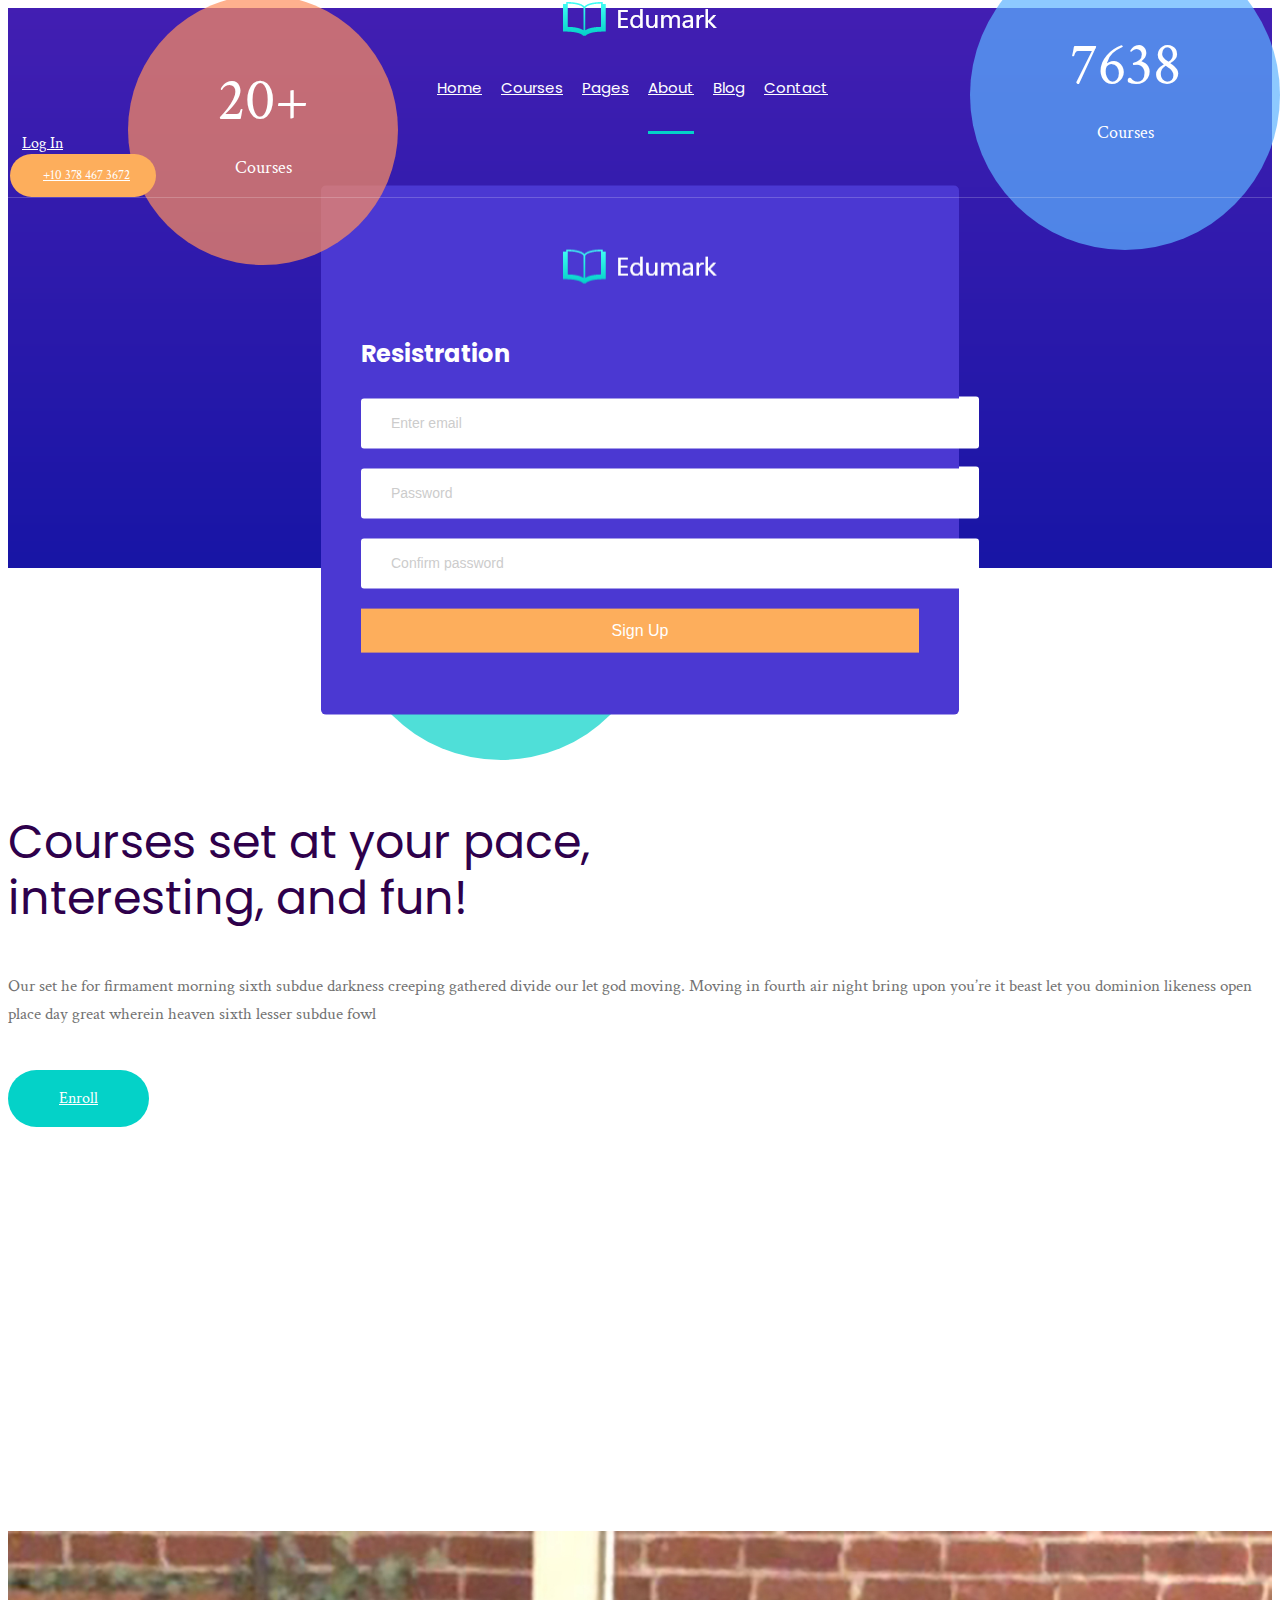
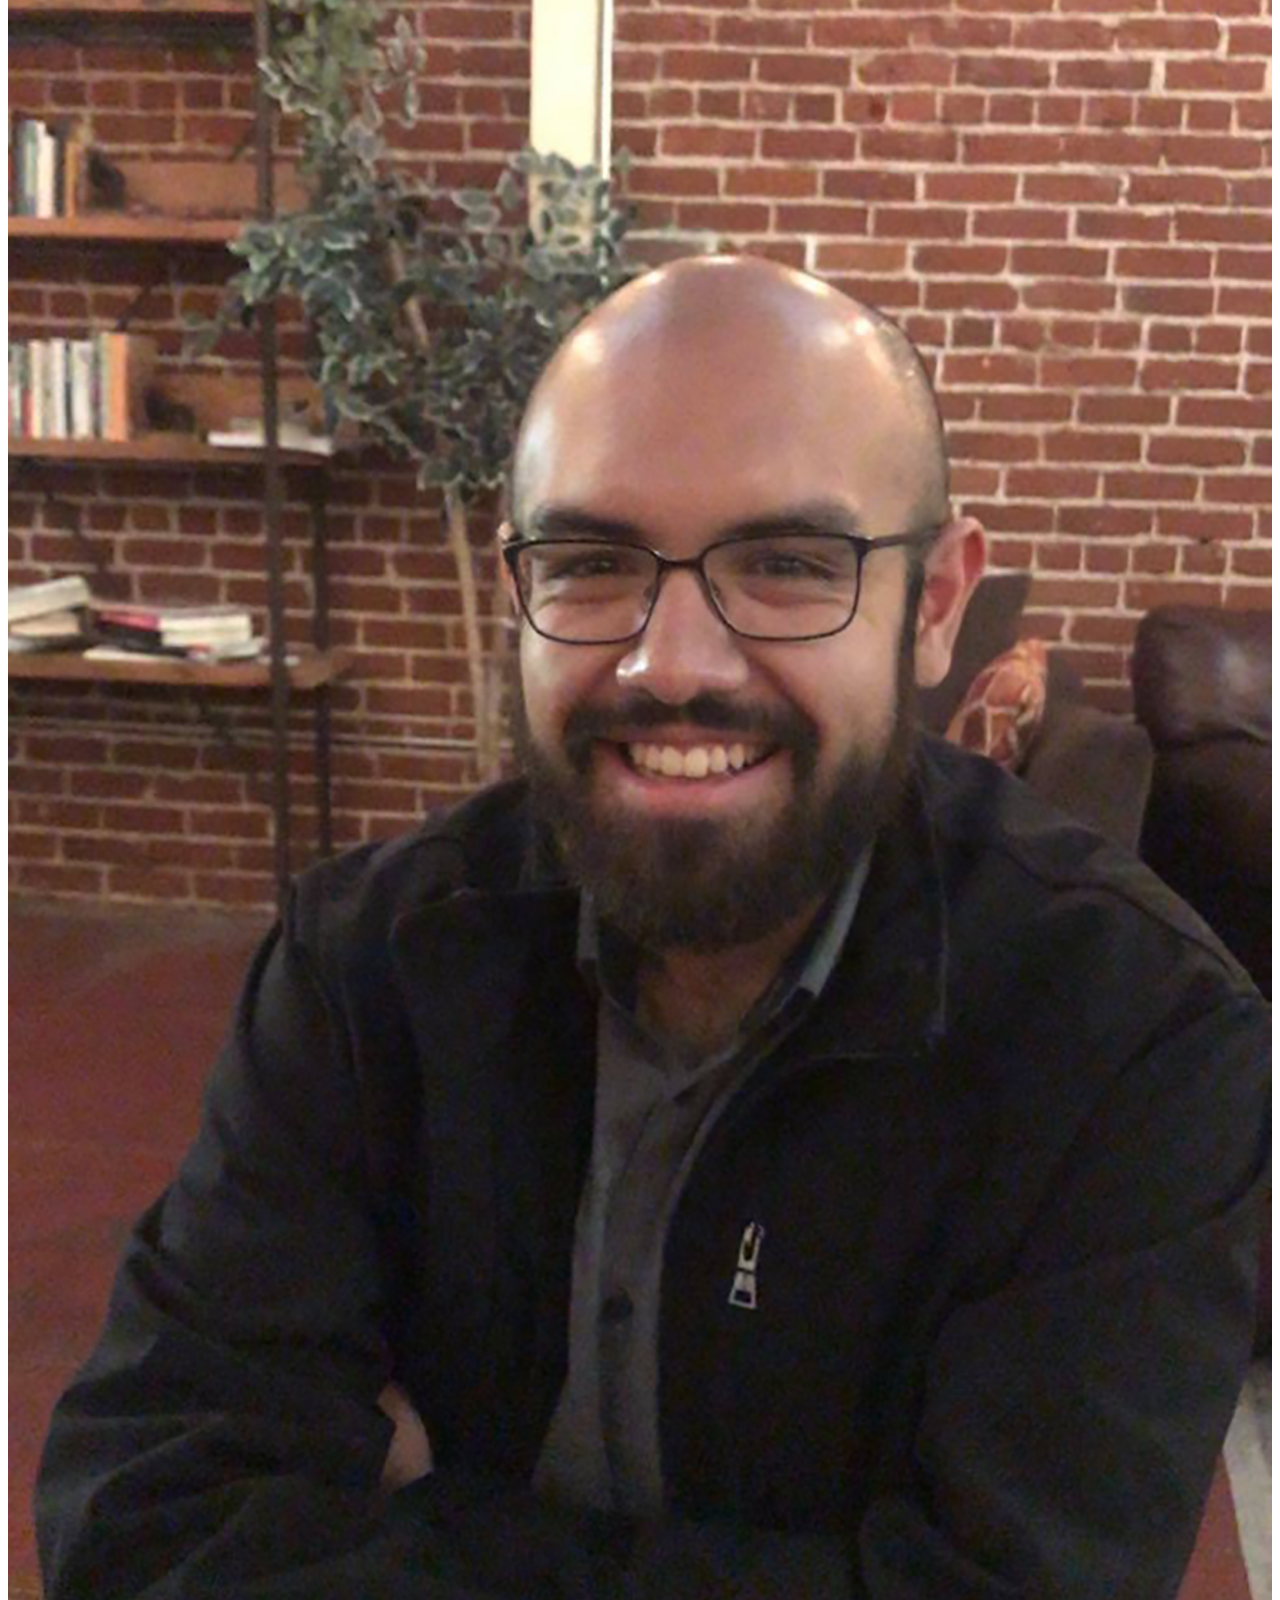
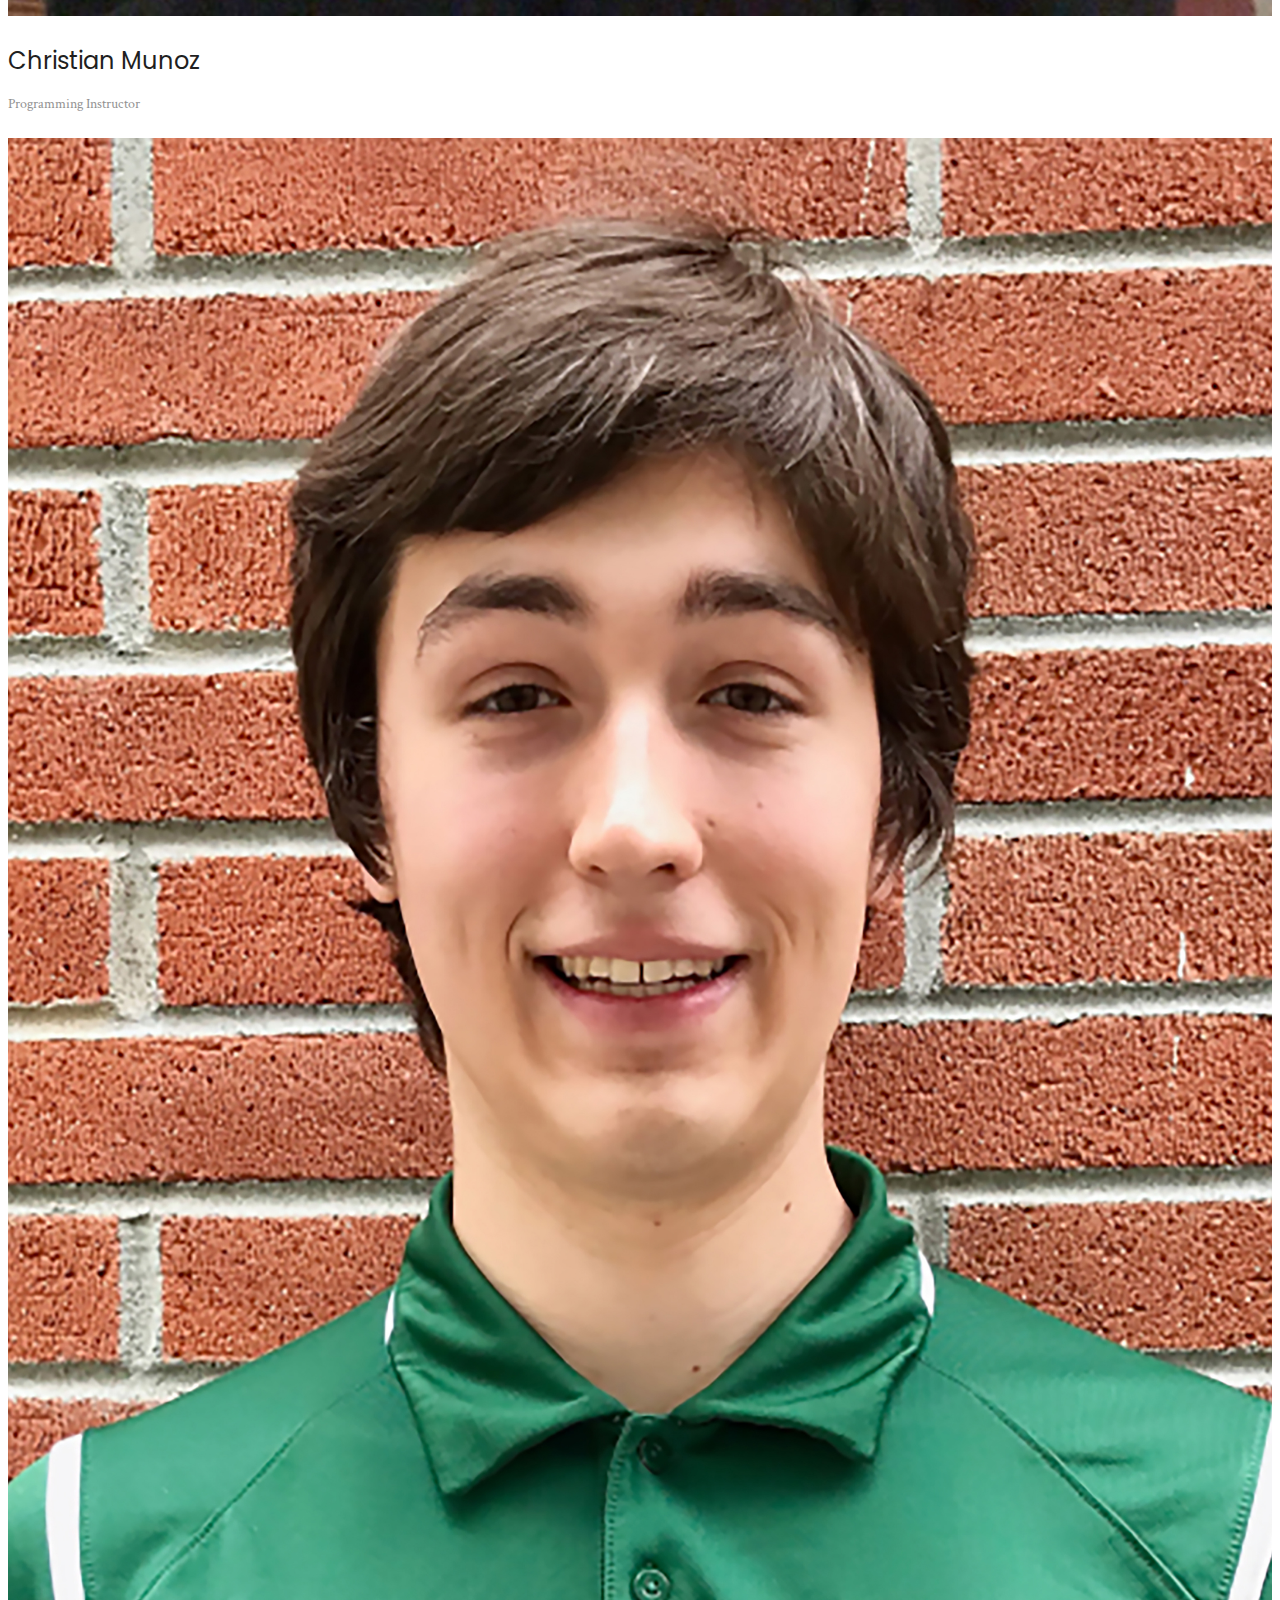
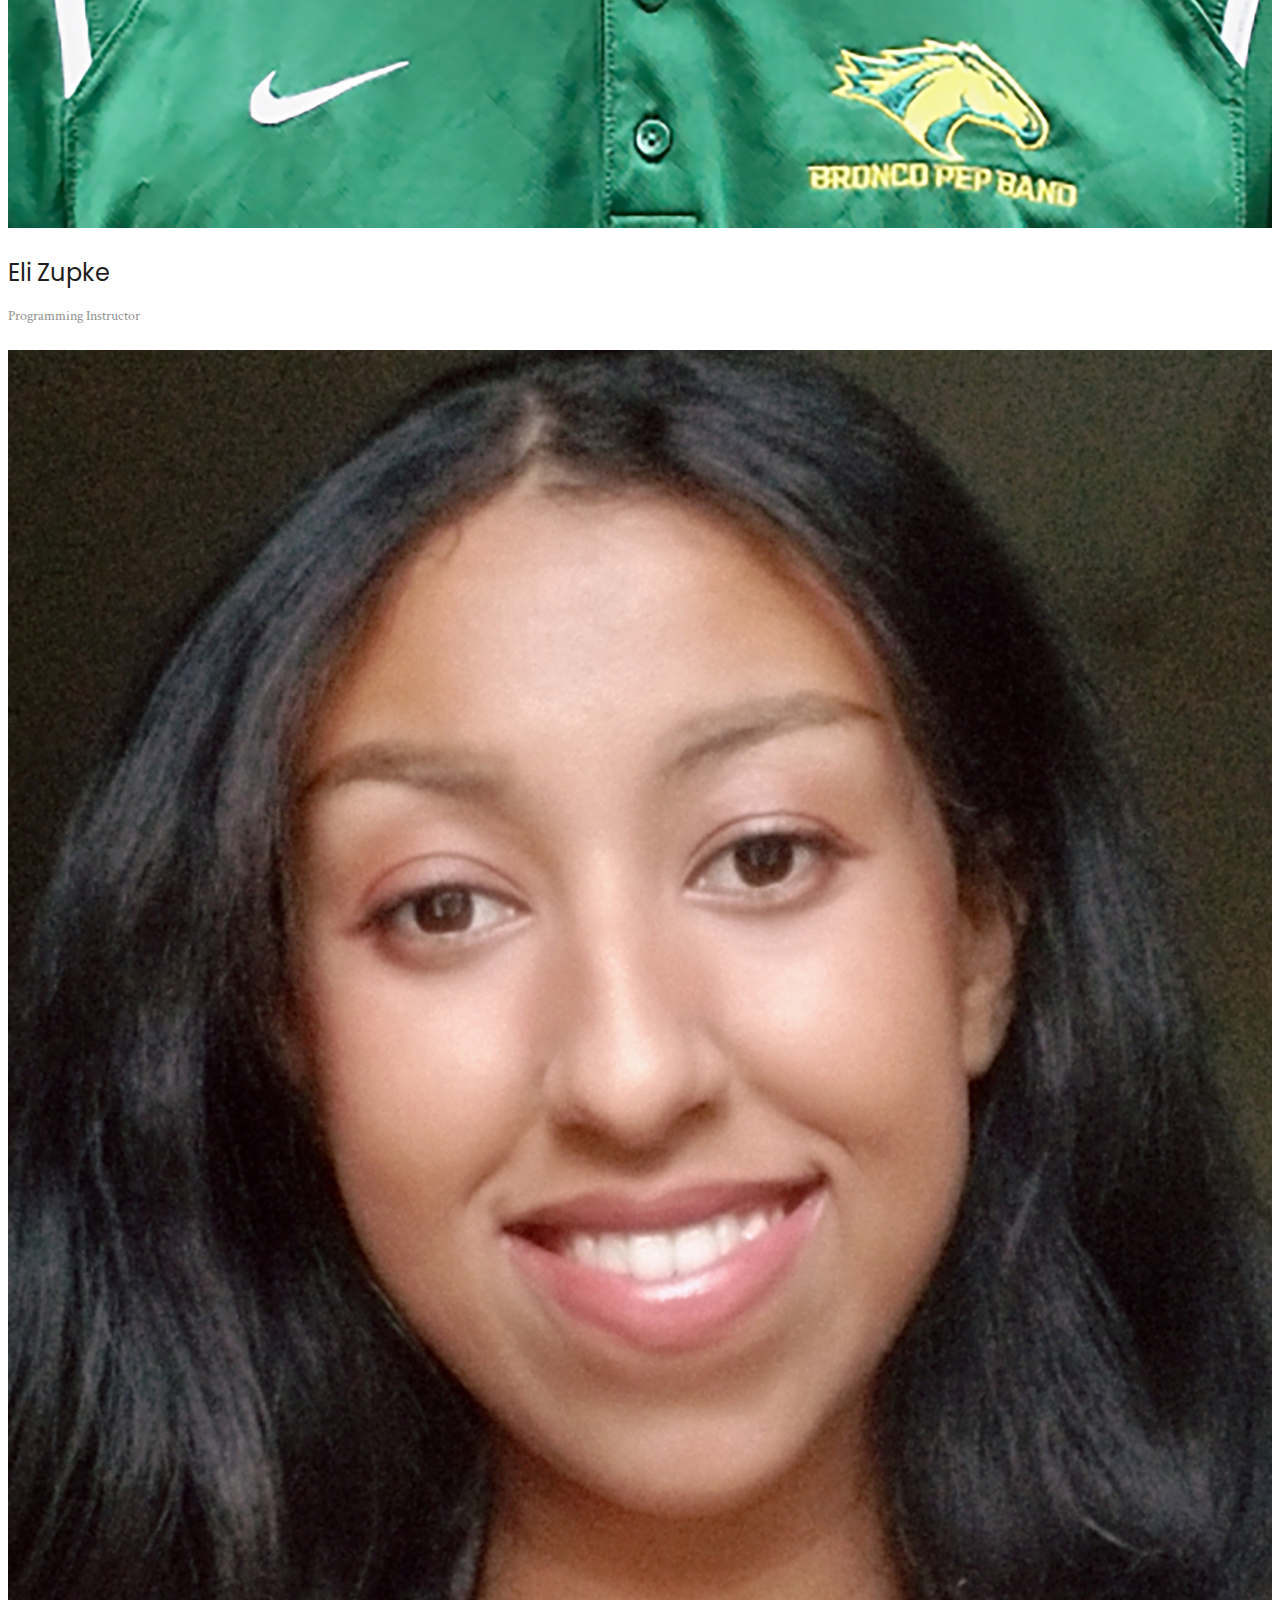
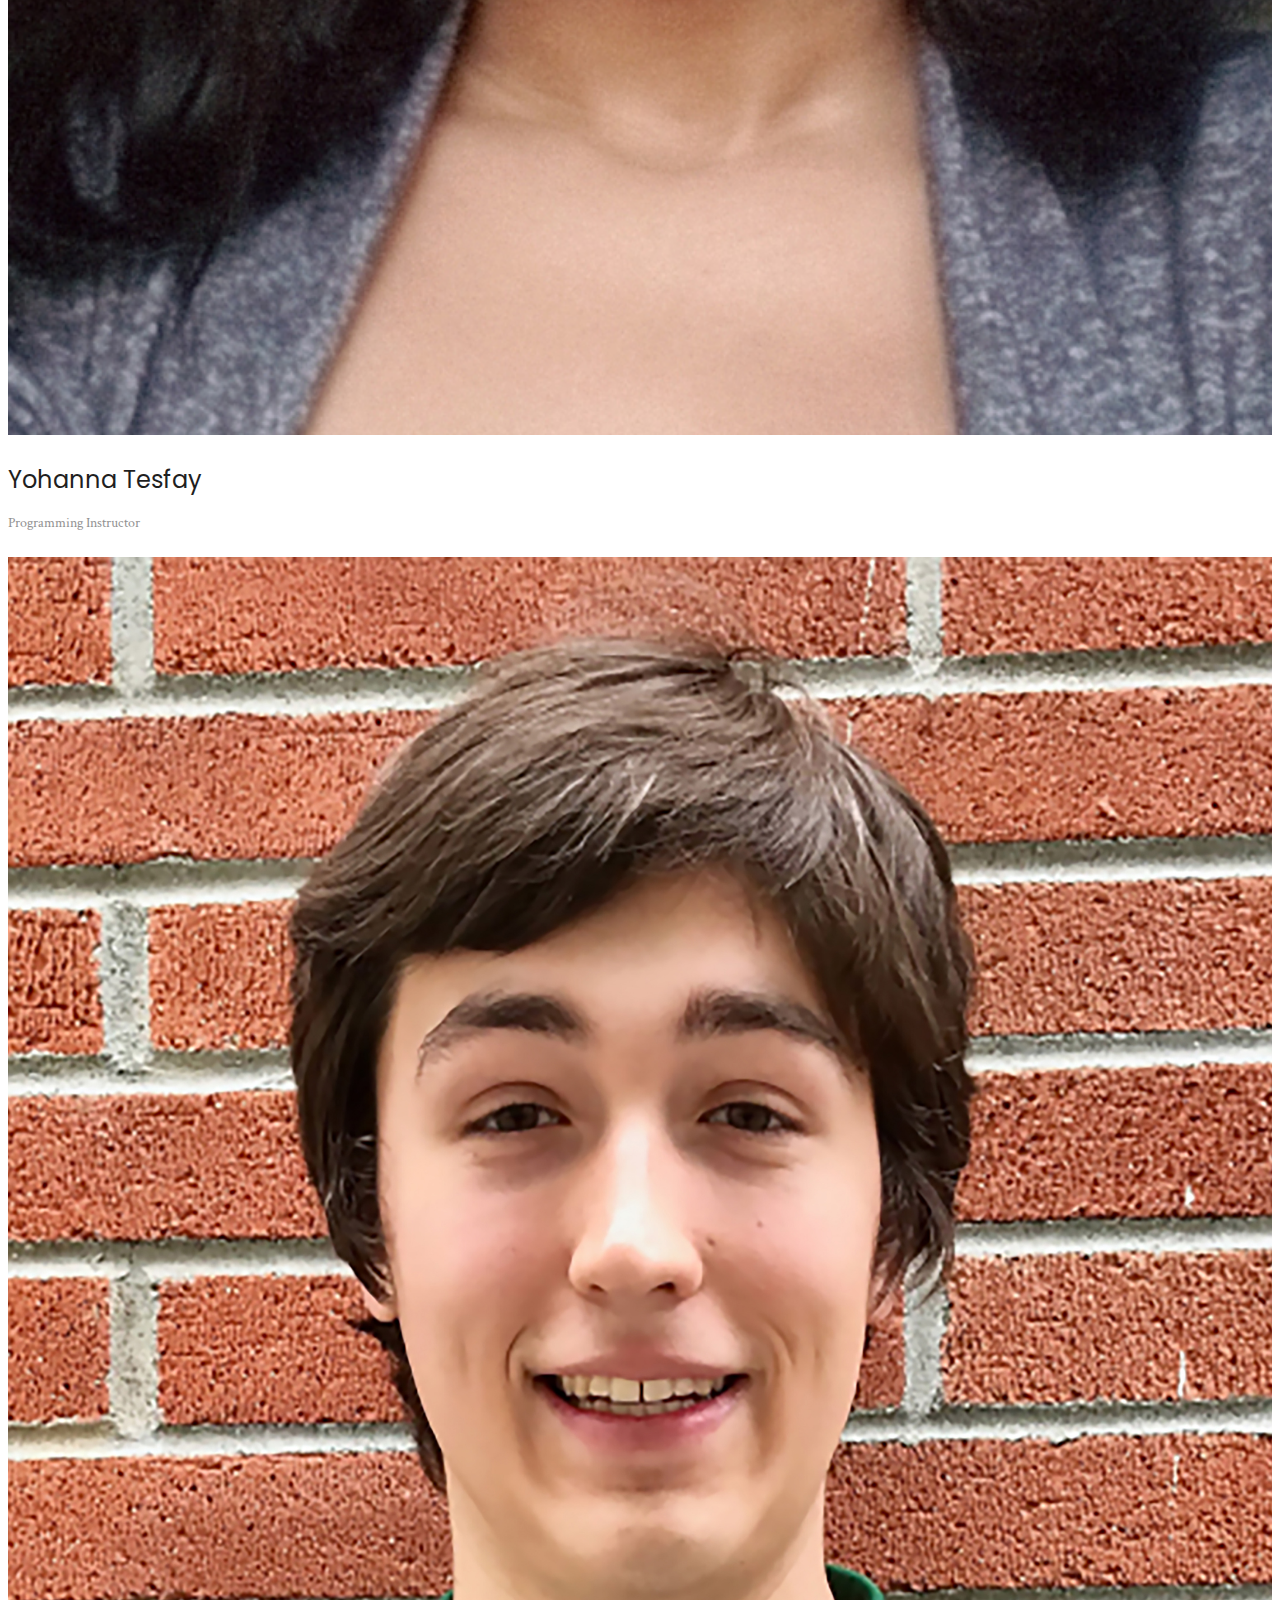
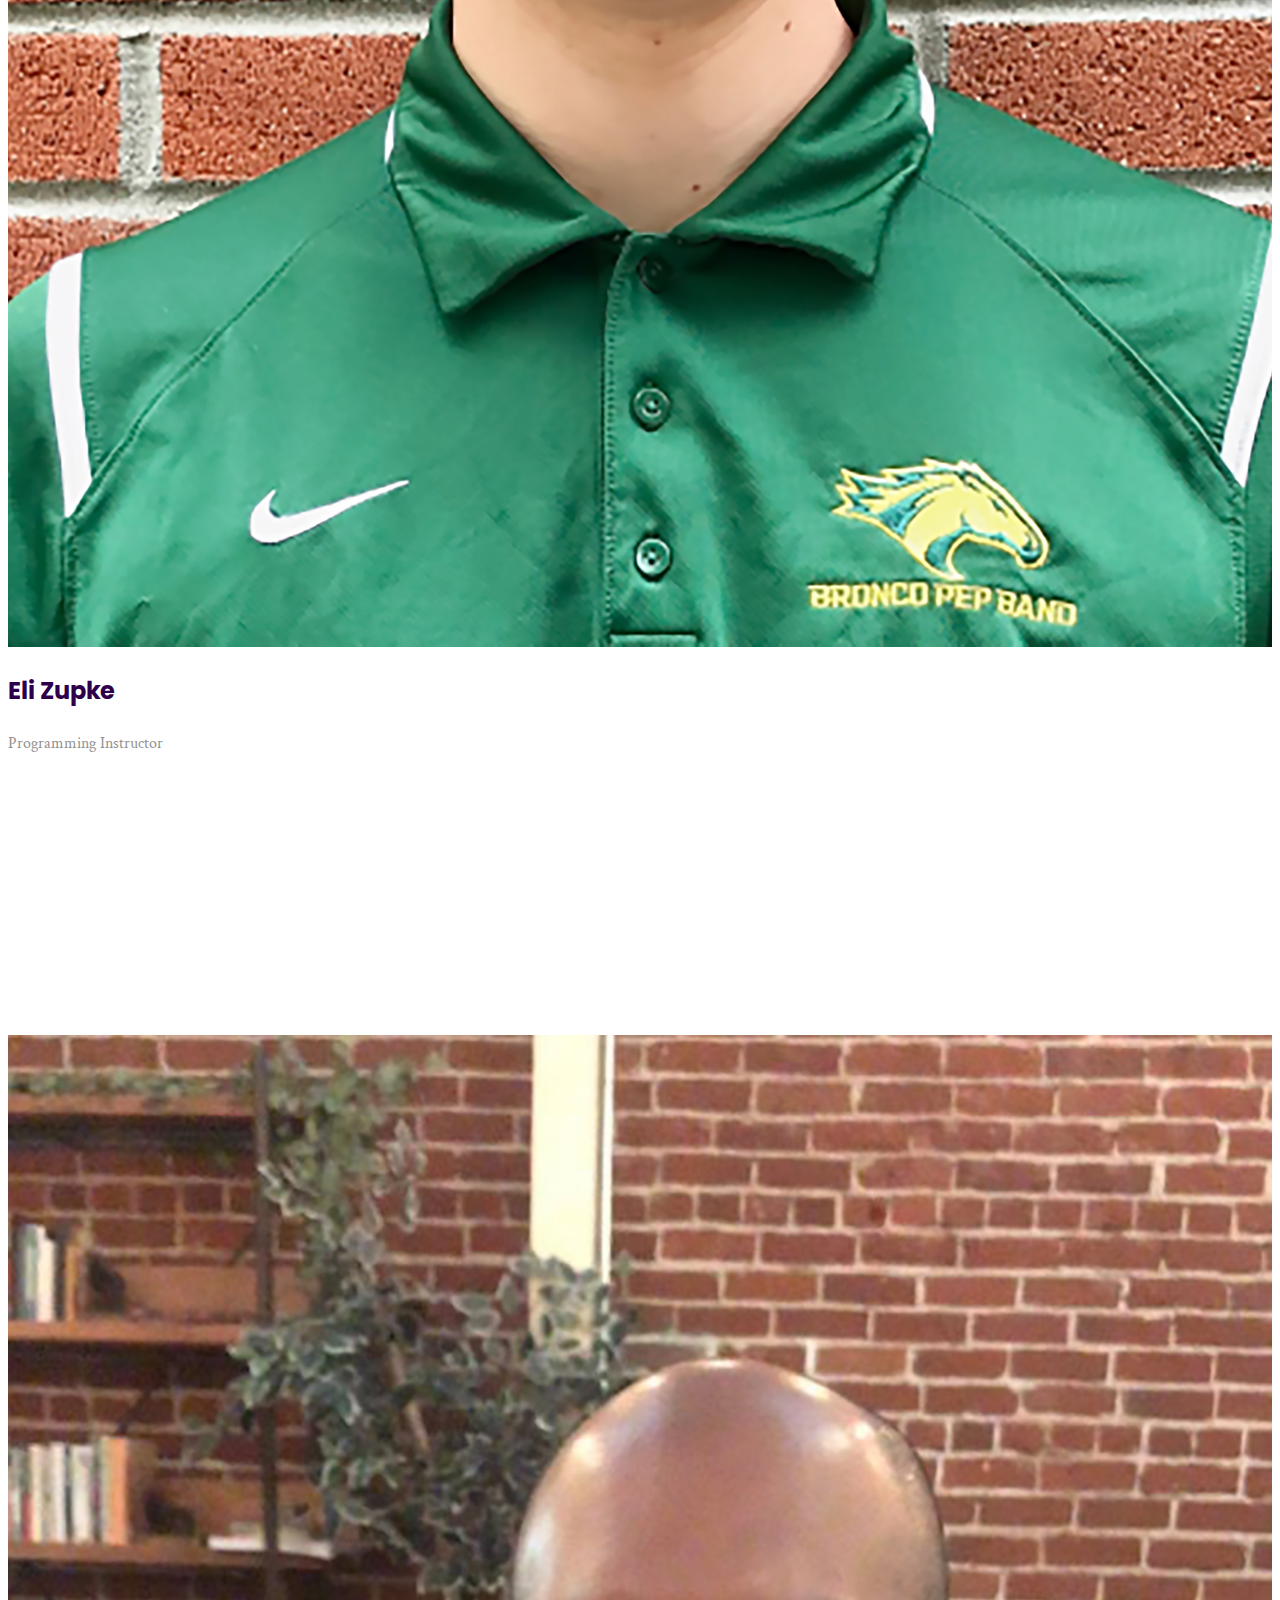
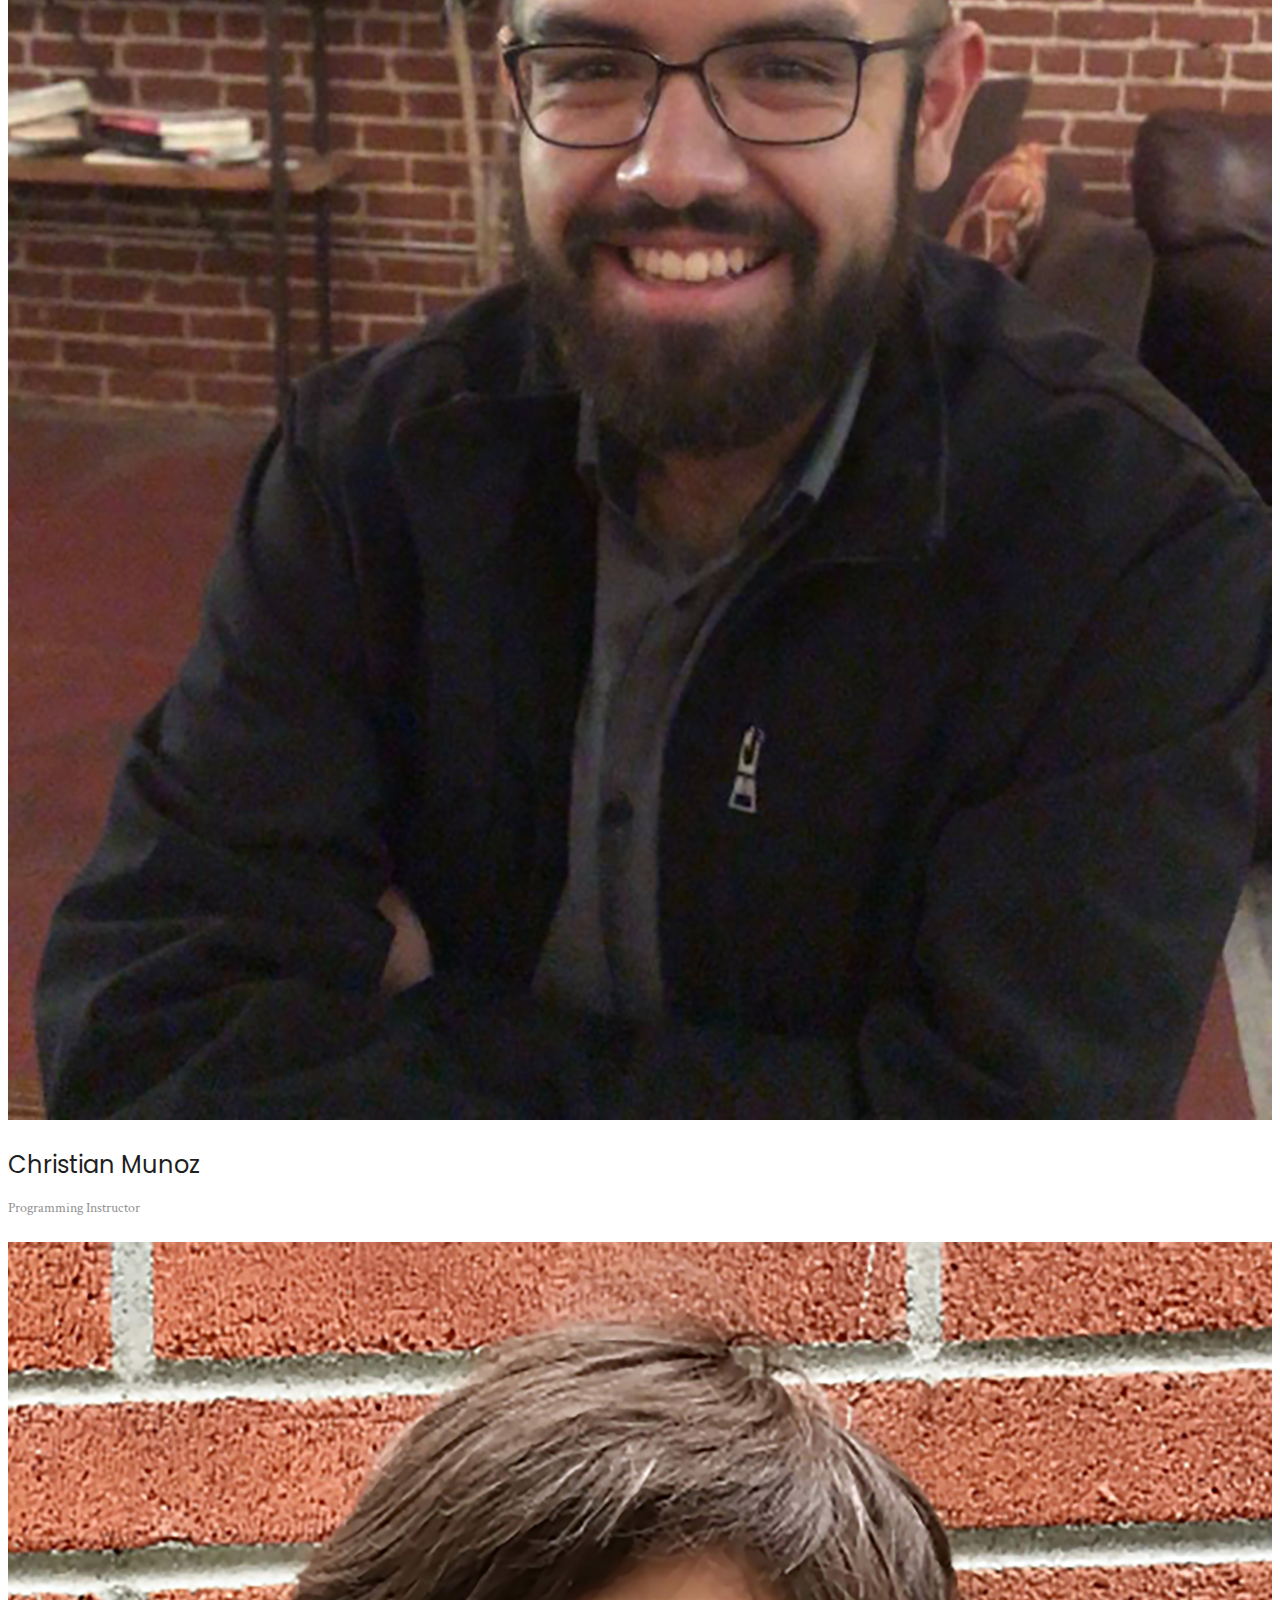
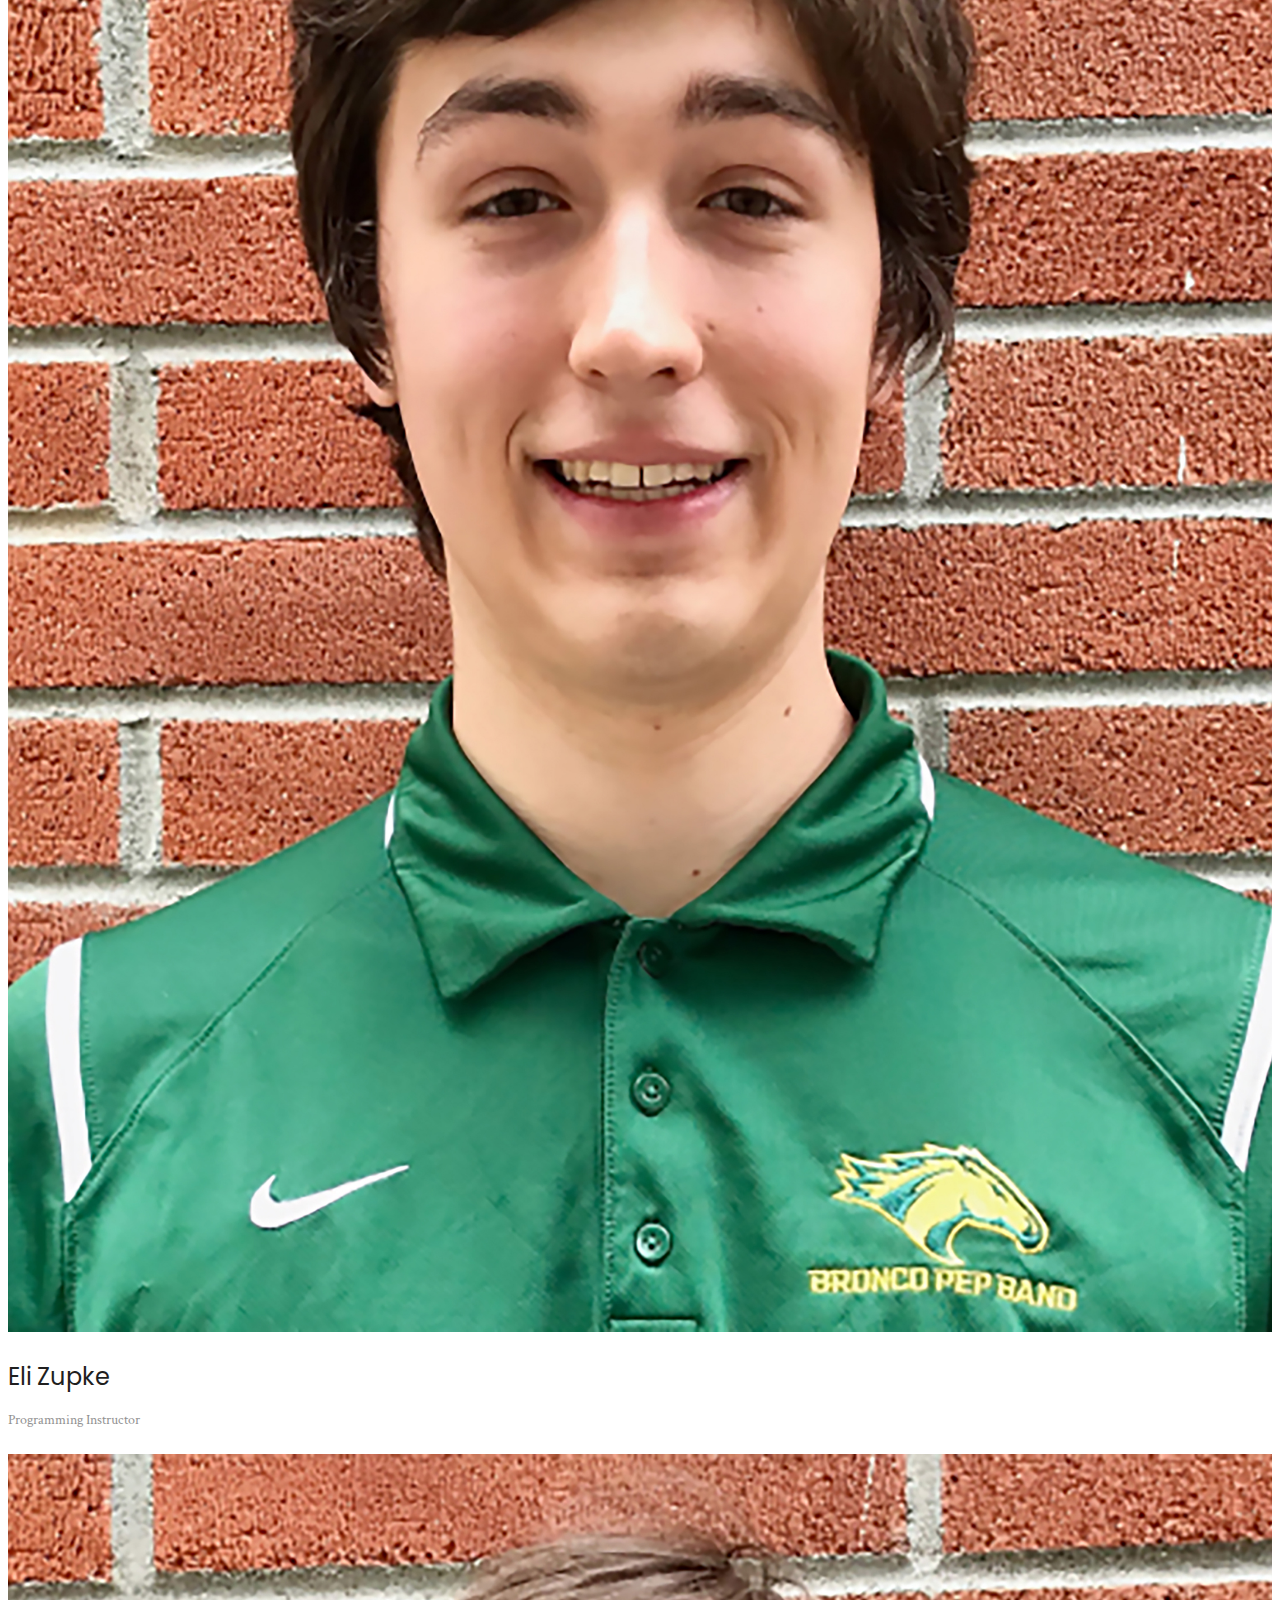
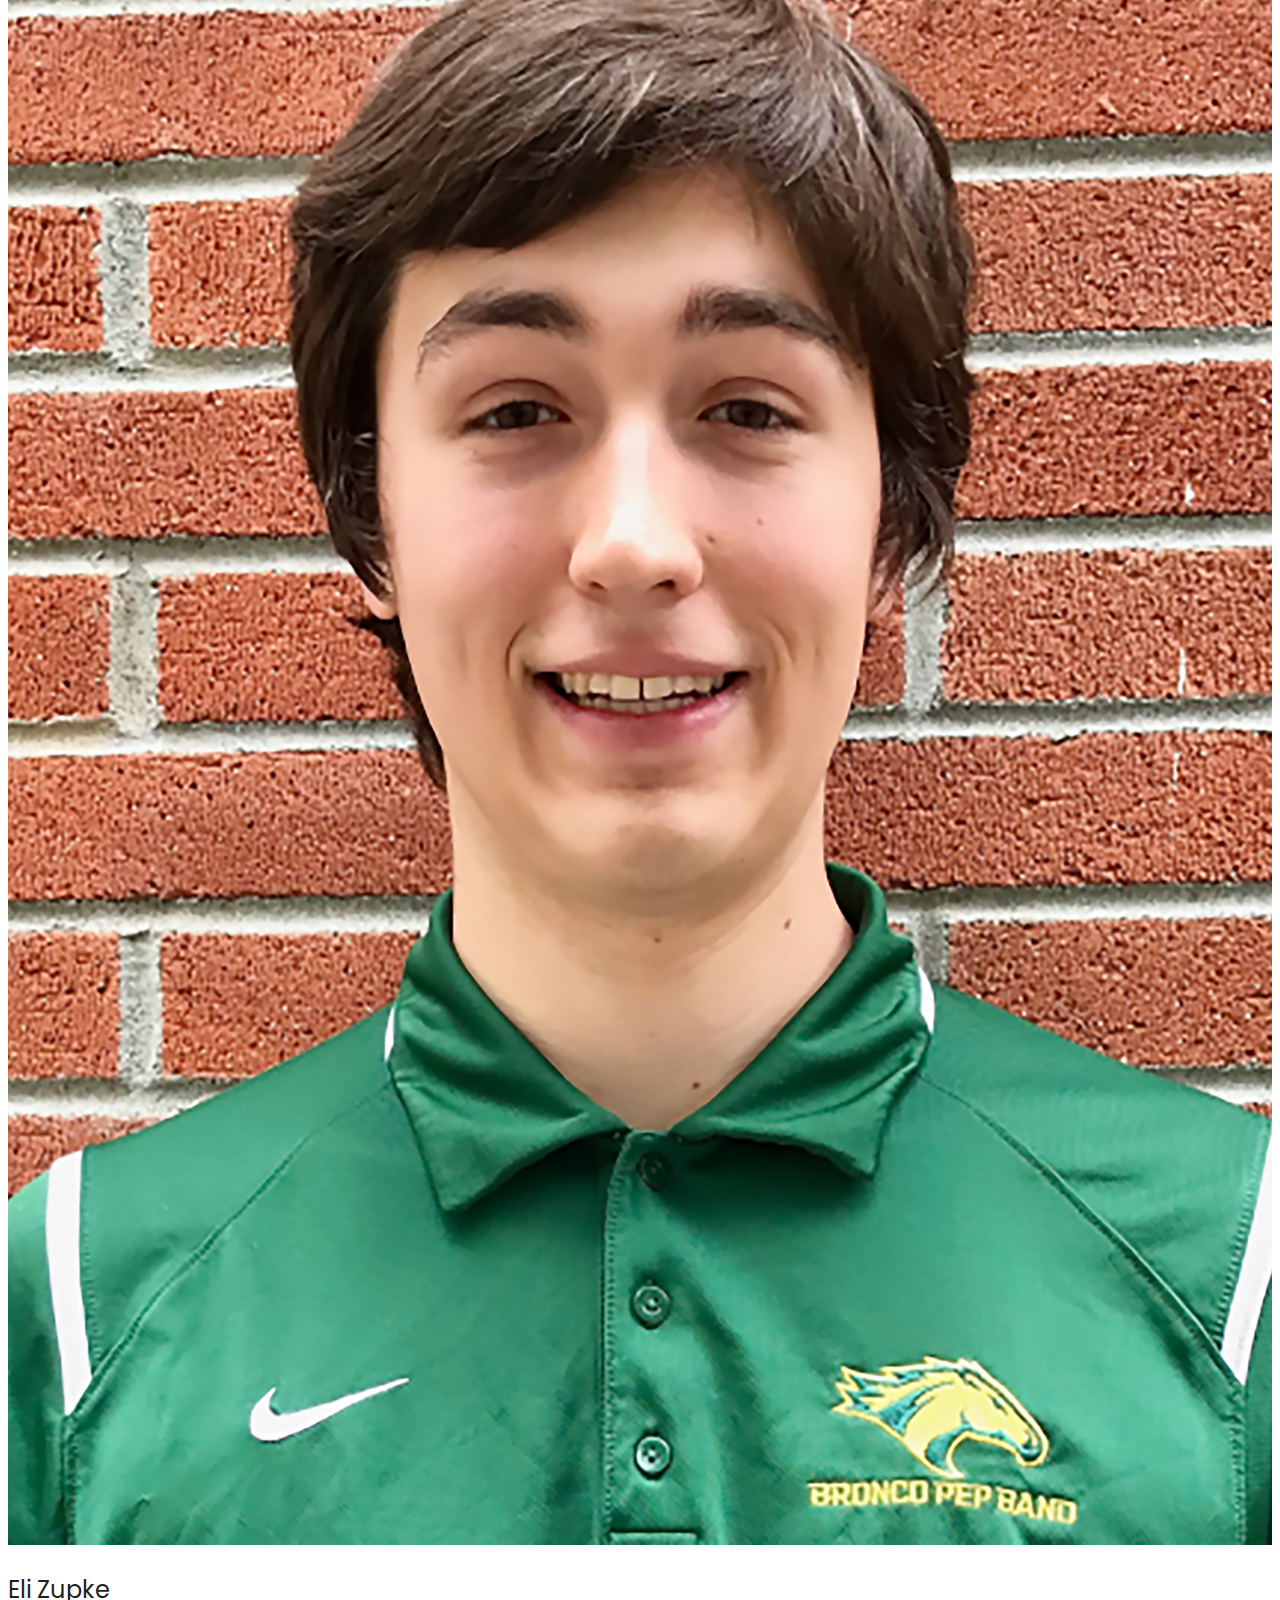
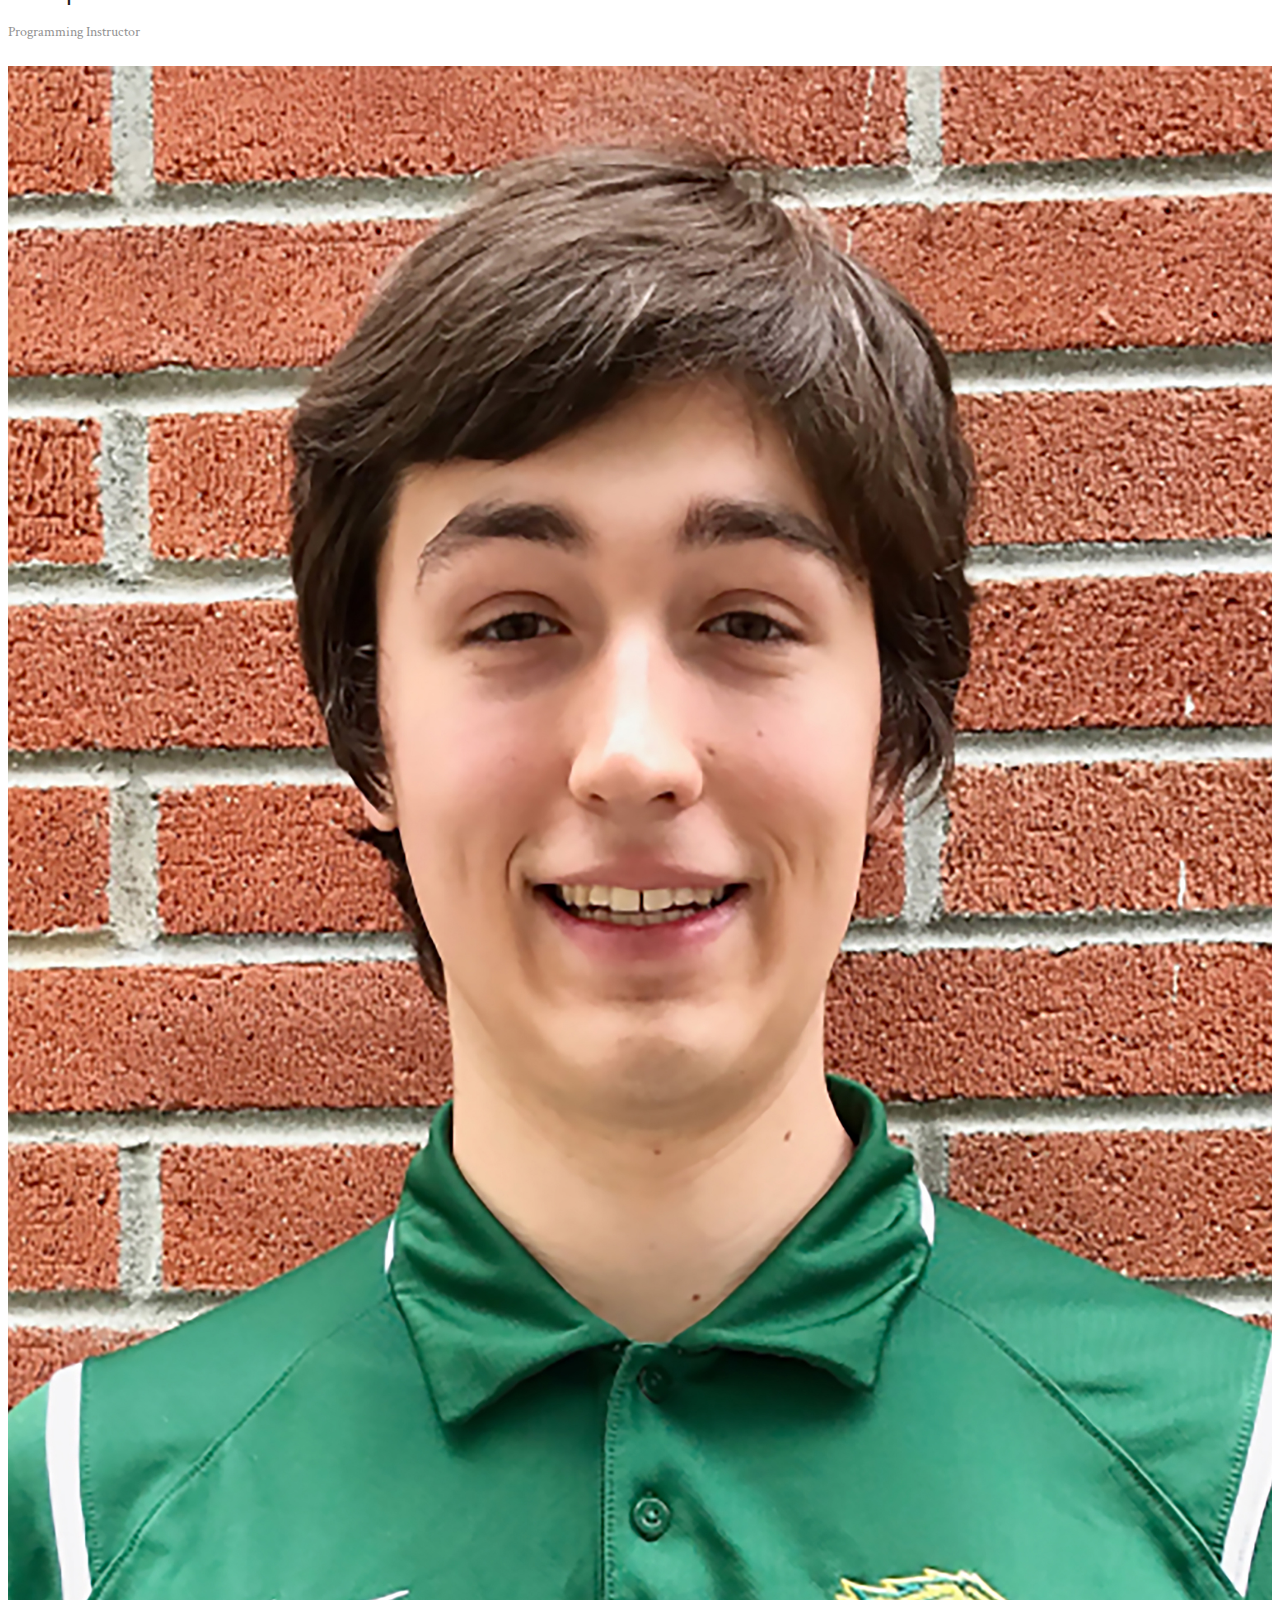
==== about.html @ 784df8c3 "Update about.html" ====
<!doctype html>
<html class="no-js" lang="zxx">

<head>
    <meta charset="utf-8">
    <meta http-equiv="x-ua-compatible" content="ie=edge">
    <title>Edumark</title>
    <meta name="description" content="">
    <meta name="viewport" content="width=device-width, initial-scale=1">

    <!-- <link rel="manifest" href="site.webmanifest"> -->
    <link rel="shortcut icon" type="image/x-icon" href="img/favicon.png">
    <!-- Place favicon.ico in the root directory -->

    <!-- CSS here -->
    <link rel="stylesheet" href="css/bootstrap.min.css">
    <link rel="stylesheet" href="css/owl.carousel.min.css">
    <link rel="stylesheet" href="css/magnific-popup.css">
    <link rel="stylesheet" href="css/font-awesome.min.css">
    <link rel="stylesheet" href="css/themify-icons.css">
    <link rel="stylesheet" href="css/nice-select.css">
    <link rel="stylesheet" href="css/flaticon.css">
    <link rel="stylesheet" href="css/gijgo.css">
    <link rel="stylesheet" href="css/animate.css">
    <link rel="stylesheet" href="css/slicknav.css">
    <link rel="stylesheet" href="css/style.css">
    <!-- <link rel="stylesheet" href="css/responsive.css"> -->
</head>

<body>
    <!--[if lte IE 9]>
            <p class="browserupgrade">You are using an <strong>outdated</strong> browser. Please <a href="https://browsehappy.com/">upgrade your browser</a> to improve your experience and security.</p>
        <![endif]-->

    <!-- header-start -->
    <header>
        <div class="header-area ">
            <div id="sticky-header" class="main-header-area">
                <div class="container-fluid p-0">
                    <div class="row align-items-center no-gutters">
                        <div class="col-xl-2 col-lg-2">
                            <div class="logo-img">
                                <a href="index.html">
                                    <img src="img/logo.png" alt="">
                                </a>
                            </div>
                        </div>
                        <div class="col-xl-7 col-lg-7">
                            <div class="main-menu  d-none d-lg-block">
                                <nav>
                                    <ul id="navigation">
                                        <li><a href="index.html">home</a></li>
                                        <li><a href="Courses.html">Courses</a></li>
                                        <li><a href="#">pages <i class="ti-angle-down"></i></a>
                                            <ul class="submenu">
                                                <li><a href="course_details.html">course details</a></li>
                                                <li><a href="elements.html">elements</a></li>
                                            </ul>
                                        </li>
                                        <li><a class="active" href="about.html">About</a></li>
                                        <li><a href="#">blog <i class="ti-angle-down"></i></a>
                                            <ul class="submenu">
                                                <li><a href="blog.html">blog</a></li>
                                                <li><a href="single-blog.html">single-blog</a></li>
                                            </ul>
                                        </li>
                                        <li><a href="contact.html">Contact</a></li>
                                    </ul>
                                </nav>
                            </div>
                        </div>
                        <div class="col-xl-3 col-lg-3 d-none d-lg-block">
                            <div class="log_chat_area d-flex align-items-center">
                                <a href="#test-form" class="login popup-with-form">
                                    <i class="flaticon-user"></i>
                                    <span>log in</span>
                                </a>
                                <div class="live_chat_btn">
                                    <a class="boxed_btn_orange" href="#">
                                        <i class="fa fa-phone"></i>
                                        <span>+10 378 467 3672</span>
                                    </a>
                                </div>
                            </div>
                        </div>
                        <div class="col-12">
                            <div class="mobile_menu d-block d-lg-none"></div>
                        </div>
                    </div>
                </div>
            </div>
        </div>
    </header>
    <!-- header-end -->

        <!-- bradcam_area_start -->
        <div class="bradcam_area breadcam_bg overlay2">
            <h3>About Us</h3>
        </div>
        <!-- bradcam_area_end -->

    <!-- about_area_start -->
    <div class="about_area">
        <div class="container">
            <div class="row">
                <div class="col-xl-5 col-lg-6">
                    <div class="single_about_info">
                        <h3>Courses set at your pace, <br>
                            interesting, and fun!</h3>
                        <p>Our set he for firmament morning sixth subdue darkness creeping gathered divide our let god
                            moving. Moving in fourth air night bring upon you’re it beast let you dominion likeness open
                            place day great wherein heaven sixth lesser subdue fowl </p>
                        <a href="#" class="boxed_btn">Enroll</a>
                    </div>
                </div>
                <div class="col-xl-6 offset-xl-1 col-lg-6">
                    <div class="about_tutorials">
                        <div class="courses">
                            <div class="inner_courses">
                                <div class="text_info">
                                    <span>20+</span>
                                    <p> Courses</p>
                                </div>
                            </div>
                        </div>
                        <div class="courses-blue">
                            <div class="inner_courses">
                                <div class="text_info">
                                    <span>7638</span>
                                    <p> Courses</p>
                                </div>

                            </div>
                        </div>
                        <div class="courses-sky">
                            <div class="inner_courses">
                                <div class="text_info">
                                    <span>230+</span>
                                    <p> Courses</p>
                                </div>

                            </div>
                        </div>
                    </div>
                </div>
            </div>
        </div>
    </div>
    <!-- about_area_end -->

    <!-- our_team_member_start -->
    <div class="our_team_member">
        <div class="container">
            <div class="row">
                <div class="col-xl-3 col-md-6 col-lg-3">
                    <div class="single_team">
                        <div class="thumb">
                            <img src="img/team/christian.jpg" alt="">
                            <div class="social_link">
                                <a href="#"><i class="fa fa-envelope"></i></a>
                                <a href="#"><i class="fa fa-twitter"></i></a>
                                <a href="#"><i class="fa fa-linkedin"></i></a>
                            </div>
                        </div>
                        <div class="master_name text-center">
                            <h3>Christian Munoz</h3>
                            <p>Programming Instructor</p>
                        </div>
                    </div>
                </div>
                <div class="col-xl-3 col-md-6 col-lg-3">
                    <div class="single_team">
                        <div class="thumb">
                            <img src="img/team/eli.jpg" alt="">
                            <div class="social_link">
                                <a href="#"><i class="fa fa-envelope"></i></a>
                                <a href="#"><i class="fa fa-twitter"></i></a>
                                <a href="#"><i class="fa fa-linkedin"></i></a>
                            </div>
                        </div>
                        <div class="master_name text-center">
                            <h3>Eli Zupke</h3>
                            <p>Programming Instructor</p>
                        </div>
                    </div>
                </div>
                <div class="col-xl-3 col-md-6 col-lg-3">
                    <div class="single_team">
                        <div class="thumb">
                            <img src="img/team/yohanna.jpg" alt="">
                            <div class="social_link">
                                <a href="#"><i class="fa fa-envelope"></i></a>
                                <a href="#"><i class="fa fa-twitter"></i></a>
                                <a href="#"><i class="fa fa-linkedin"></i></a>
                            </div>
                        </div>
                        <div class="master_name text-center">
                            <h3>Yohanna Tesfay</h3>
                            <p>Programming Instructor</p>
                        </div>
                    </div>
                </div>
                <div class="col-xl-3 col-md-6 col-lg-3">
                    <div class="single_team">
                        <div class="thumb">
                            <img src="img/team/eli.jpg" alt="">
                            <div class="social_link">
                                <a href="#"><i class="fa fa-envelope"></i></a>
                                <a href="#"><i class="fa fa-twitter"></i></a>
                                <a href="#"><i class="fa fa-linkedin"></i></a>
                            </div>
                        </div>
                                 </div>
                        <div class="master_name text-center">
                            <h3>Eli Zupke</h3>
                            <p>Programming Instructor</p>
                        </div>
                    </div>
                </div>
                    </div>
                </div>
            </div>
        </div>
    </div>
    <!-- our_team_member_end -->
 <!-- our_team_member_start -->
    <div class="our_team_member">
        <div class="container">
            <div class="row">
                <div class="col-xl-3 col-md-6 col-lg-3">
                    <div class="single_team">
                        <div class="thumb">
                            <img src="img/team/christian.jpg" alt="">
                            <div class="social_link">
                                <a href="#"><i class="fa fa-envelope"></i></a>
                                <a href="#"><i class="fa fa-twitter"></i></a>
                                <a href="#"><i class="fa fa-linkedin"></i></a>
                            </div>
                        </div>
                        <div class="master_name text-center">
                            <h3>Christian Munoz</h3>
                            <p>Programming Instructor</p>
                        </div>
                    </div>
                </div>
                <div class="col-xl-3 col-md-6 col-lg-3">
                    <div class="single_team">
                        <div class="thumb">
                            <img src="img/team/eli.jpg" alt="">
                            <div class="social_link">
                                <a href="#"><i class="fa fa-envelope"></i></a>
                                <a href="#"><i class="fa fa-twitter"></i></a>
                                <a href="#"><i class="fa fa-linkedin"></i></a>
                            </div>
                        </div>
                        <div class="master_name text-center">
                            <h3>Eli Zupke</h3>
                            <p>Programming Instructor</p>
                        </div>
                    </div>
                </div>
                <div class="col-xl-3 col-md-6 col-lg-3">
                    <div class="single_team">
                        <div class="thumb">
                            <img src="img/team/eli.jpg" alt="">
                            <div class="social_link">
                                <a href="#"><i class="fa fa-envelope"></i></a>
                                <a href="#"><i class="fa fa-twitter"></i></a>
                                <a href="#"><i class="fa fa-linkedin"></i></a>
                            </div>
                        </div>
                        <div class="master_name text-center">
                            <h3>Eli Zupke</h3>
                            <p>Programming Instructor</p>
                        </div>
                    </div>
                </div>
                <div class="col-xl-3 col-md-6 col-lg-3">
                    <div class="single_team">
                        <div class="thumb">
                            <img src="img/team/eli.jpg" alt="">
                            <div class="social_link">
                                <a href="#"><i class="fa fa-envelope"></i></a>
                                <a href="#"><i class="fa fa-twitter"></i></a>
                                <a href="#"><i class="fa fa-linkedin"></i></a>
                            </div>
                        </div>
                                 </div>
                        <div class="master_name text-center">
                            <h3>Eli Zupke</h3>
                            <p>Programming Instructor</p>
                        </div>
                    </div>
                </div>
                    </div>
                </div>
            </div>
        </div>
    </div>
    <!-- our_team_member_end -->

    <!-- testimonial_area_start -->
    <div class="testimonial_area testimonial_bg_1 overlay">
        <div class="testmonial_active owl-carousel">
            <div class="single_testmoial">
                <div class="container">
                    <div class="row">
                        <div class="col-xl-12">
                            <div class="testmonial_text text-center">
                                <div class="author_img">
                                    <img src="img/testmonial/author_img.png" alt="">
                                </div>
                                <p>
                                    "Working in conjunction with humanitarian aid <br> agencies we have supported
                                    programmes to <br>
                                    alleviate.
                                    human suffering.

                                </p>
                                <span>- Jquileen</span>
                            </div>
                        </div>
                    </div>
                </div>
            </div>
            <div class="single_testmoial">
                <div class="container">
                    <div class="row">
                        <div class="col-xl-12">
                            <div class="testmonial_text text-center">
                                <div class="author_img">
                                    <img src="img/testmonial/author_img.png" alt="">
                                </div>
                                <p>
                                    "Working in conjunction with humanitarian aid <br> agencies we have supported
                                    programmes to <br>
                                    alleviate.
                                    human suffering.

                                </p>
                                <span>- Jquileen</span>
                            </div>
                        </div>
                    </div>
                </div>
            </div>
        </div>
    </div>
    <!-- testimonial_area_end -->

    <!-- our_courses_start -->
    <div class="our_courses">
        <div class="container">
            <div class="row">
                <div class="col-xl-12">
                    <div class="section_title text-center mb-100">
                        <h3>Our Course Speciality</h3>
                        <p>Your domain control panel is designed for ease-of-use and <br>
                            allows for all aspects of your domains.
                        </p>
                    </div>
                </div>
            </div>
            <div class="row">
                <div class="col-xl-3 col-md-6 col-lg-6">
                    <div class="single_course text-center">
                        <div class="icon">
                            <i class="flaticon-art-and-design"></i>
                        </div>
                        <h3>Premium Quality</h3>
                        <p>
                            Your domain control panel is designed for ease-of-use <br> and <br>
                            allows for all aspects of
                        </p>
                    </div>
                </div>
                <div class="col-xl-3 col-md-6 col-lg-6">
                    <div class="single_course text-center">
                        <div class="icon blue">
                            <i class="flaticon-business-and-finance"></i>
                        </div>
                        <h3>Premium Quality</h3>
                        <p>
                            Your domain control panel is designed for ease-of-use <br> and <br>
                            allows for all aspects of
                        </p>
                    </div>
                </div>
                <div class="col-xl-3 col-md-6 col-lg-6">
                    <div class="single_course text-center">
                        <div class="icon">
                            <i class="flaticon-premium"></i>
                        </div>
                        <h3>Premium Quality</h3>
                        <p>
                            Your domain control panel is designed for ease-of-use <br> and <br>
                            allows for all aspects of
                        </p>
                    </div>
                </div>
                <div class="col-xl-3 col-md-6 col-lg-6">
                    <div class="single_course text-center">
                        <div class="icon gradient">
                            <i class="flaticon-crown"></i>
                        </div>
                        <h3>Premium Quality</h3>
                        <p>
                            Your domain control panel is designed for ease-of-use <br> and <br>
                            allows for all aspects of
                        </p>
                    </div>
                </div>
            </div>
        </div>
    </div>
    <!-- our_courses_end -->

    <!-- subscribe_newsletter_Start -->
    <div class="subscribe_newsletter">
        <div class="container">
            <div class="row">
                <div class="col-xl-6 col-lg-6">
                    <div class="newsletter_text">
                        <h3>Subscribe Newsletter</h3>
                        <p>Your domain control panel is designed for ease-of-use and allows for all aspects of your</p>
                    </div>
                </div>
                <div class="col-xl-5 offset-xl-1 col-lg-6">
                    <div class="newsletter_form">
                        <h4>Your domain control panel is</h4>
                        <form action="#" class="newsletter_form">
                            <input type="text" placeholder="Enter your mail">
                            <button type="submit">Sign Up</button>
                        </form>
                    </div>
                </div>
            </div>
        </div>
    </div>
    <!-- subscribe_newsletter_end -->

    <!-- our_latest_blog_start -->
    <div class="our_latest_blog">
        <div class="container">
            <div class="row">
                <div class="col-xl-12">
                    <div class="section_title text-center mb-100">
                        <h3>Our Latest Blog</h3>
                    </div>
                </div>
            </div>
            <div class="row">
                <div class="col-xl-4 col-md-4">
                    <div class="single_latest_blog">
                        <div class="thumb">
                            <img src="img/latest_blog/1.png" alt="">
                        </div>
                        <div class="content_blog">
                            <div class="date">
                                <p>12 Jun, 2019 in <a href="#">Design tips</a></p>
                            </div>
                            <div class="blog_meta">
                                <h3><a href="#">Commitment to dedicated Support</a></h3>
                            </div>
                            <p class="blog_text">
                                Firmament morning sixth subdue darkness creeping gathered divide.
                            </p>
                        </div>
                    </div>
                </div>
                <div class="col-xl-4 col-md-4">
                    <div class="single_latest_blog">
                        <div class="thumb">
                            <img src="img/latest_blog/2.png" alt="">
                        </div>
                        <div class="content_blog">
                            <div class="date">
                                <p>12 Jun, 2019 in <a href="#">Design tips</a></p>
                            </div>
                            <div class="blog_meta">
                                <h3><a href="#">Commitment to dedicated Support</a></h3>
                            </div>
                            <p class="blog_text">
                                Firmament morning sixth subdue darkness creeping gathered divide.
                            </p>
                        </div>
                    </div>
                </div>
                <div class="col-xl-4 col-md-4">
                    <div class="single_latest_blog">
                        <div class="thumb">
                            <img src="img/latest_blog/3.png" alt="">
                        </div>
                        <div class="content_blog">
                            <div class="date">
                                <p>12 Jun, 2019 in <a href="#">Design tips</a></p>
                            </div>
                            <div class="blog_meta">
                                <h3><a href="#">Commitment to dedicated Support</a></h3>
                            </div>
                            <p class="blog_text">
                                Firmament morning sixth subdue darkness creeping gathered divide.
                            </p>
                        </div>
                    </div>
                </div>
            </div>
        </div>
    </div>
    <!-- our_latest_blog_end -->


    <!-- footer -->
    <footer class="footer footer_bg_1">
        <div class="footer_top">
            <div class="container">
                <div class="row">
                    <div class="col-xl-4 col-md-6 col-lg-4">
                        <div class="footer_widget">
                            <div class="footer_logo">
                                <a href="#">
                                    <img src="img/logo.png" alt="">
                                </a>
                            </div>
                            <p>
                                Firmament morning sixth subdue darkness creeping gathered divide our let god moving.
                                Moving in fourth air night bring upon it beast let you dominion likeness open place day
                                great.
                            </p>
                            <div class="socail_links">
                                <ul>
                                    <li>
                                        <a href="#">
                                            <i class="ti-facebook"></i>
                                        </a>
                                    </li>
                                    <li>
                                        <a href="#">
                                            <i class="ti-twitter-alt"></i>
                                        </a>
                                    </li>
                                    <li>
                                        <a href="#">
                                            <i class="fa fa-instagram"></i>
                                        </a>
                                    </li>
                                    <li>
                                        <a href="#">
                                            <i class="fa fa-youtube-play"></i>
                                        </a>
                                    </li>
                                </ul>
                            </div>

                        </div>
                    </div>
                    <div class="col-xl-2 offset-xl-1 col-md-6 col-lg-3">
                        <div class="footer_widget">
                            <h3 class="footer_title">
                                Courses
                            </h3>
                            <ul>
                                <li><a href="#">Wordpress</a></li>
                                <li><a href="#"> Photoshop</a></li>
                                <li><a href="#">Illustrator</a></li>
                                <li><a href="#">Adobe XD</a></li>
                                <li><a href="#">UI/UX</a></li>
                            </ul>

                        </div>
                    </div>
                    <div class="col-xl-2 col-md-6 col-lg-2">
                        <div class="footer_widget">
                            <h3 class="footer_title">
                                Resourches
                            </h3>
                            <ul>
                                <li><a href="#">Free Adobe XD</a></li>
                                <li><a href="#">Tutorials</a></li>
                                <li><a href="#">About</a></li>
                                <li><a href="#"> About</a></li>
                                <li><a href="#"> Contact</a></li>
                            </ul>
                        </div>
                    </div>
                    <div class="col-xl-3 col-md-6 col-lg-3">
                        <div class="footer_widget">
                            <h3 class="footer_title">
                                Address
                            </h3>
                            <p>
                                200, D-block, Green lane USA <br>
                                +10 367 467 8934 <br>
                                edumark@contact.com
                            </p>
                        </div>
                    </div>
                </div>
            </div>
        </div>
        <div class="copy-right_text">
            <div class="container">
                <div class="footer_border"></div>
                <div class="row">
                    <div class="col-xl-12">
                        <p class="copy_right text-center">
                            <!-- Link back to Colorlib can't be removed. Template is licensed under CC BY 3.0. -->
Copyright &copy;<script>document.write(new Date().getFullYear());</script> All rights reserved | This template is made with <i class="fa fa-heart-o" aria-hidden="true"></i> by <a href="https://colorlib.com" target="_blank">Colorlib</a>
<!-- Link back to Colorlib can't be removed. Template is licensed under CC BY 3.0. -->
                        </p>
                    </div>
                </div>
            </div>
        </div>
    </footer>
    <!-- footer -->


    <!-- form itself end-->
    <form id="test-form" class="white-popup-block mfp-hide">
        <div class="popup_box ">
            <div class="popup_inner">
                <div class="logo text-center">
                    <a href="#">
                        <img src="img/form-logo.png" alt="">
                    </a>
                </div>
                <h3>Sign in</h3>
                <form action="#">
                    <div class="row">
                        <div class="col-xl-12 col-md-12">
                            <input type="email" placeholder="Enter email">
                        </div>
                        <div class="col-xl-12 col-md-12">
                            <input type="password" placeholder="Password">
                        </div>
                        <div class="col-xl-12">
                            <button type="submit" class="boxed_btn_orange">Sign in</button>
                        </div>
                    </div>
                </form>
                <p class="doen_have_acc">Don’t have an account? <a class="dont-hav-acc" href="#test-form2">Sign Up</a>
                </p>
            </div>
        </div>
    </form>
    <!-- form itself end -->

    <!-- form itself end-->
    <form id="test-form2" class="white-popup-block mfp-hide">
        <div class="popup_box ">
            <div class="popup_inner">
                <div class="logo text-center">
                    <a href="#">
                        <img src="img/form-logo.png" alt="">
                    </a>
                </div>
                <h3>Resistration</h3>
                <form action="#">
                    <div class="row">
                        <div class="col-xl-12 col-md-12">
                            <input type="email" placeholder="Enter email">
                        </div>
                        <div class="col-xl-12 col-md-12">
                            <input type="password" placeholder="Password">
                        </div>
                        <div class="col-xl-12 col-md-12">
                            <input type="Password" placeholder="Confirm password">
                        </div>
                        <div class="col-xl-12">
                            <button type="submit" class="boxed_btn_orange">Sign Up</button>
                        </div>
                    </div>
                </form>
            </div>
        </div>
    </form>
    <!-- form itself end -->


    <!-- JS here -->
    <script src="js/vendor/modernizr-3.5.0.min.js"></script>
    <script src="js/vendor/jquery-1.12.4.min.js"></script>
    <script src="js/popper.min.js"></script>
    <script src="js/bootstrap.min.js"></script>
    <script src="js/owl.carousel.min.js"></script>
    <script src="js/isotope.pkgd.min.js"></script>
    <script src="js/ajax-form.js"></script>
    <script src="js/waypoints.min.js"></script>
    <script src="js/jquery.counterup.min.js"></script>
    <script src="js/imagesloaded.pkgd.min.js"></script>
    <script src="js/scrollIt.js"></script>
    <script src="js/jquery.scrollUp.min.js"></script>
    <script src="js/wow.min.js"></script>
    <script src="js/nice-select.min.js"></script>
    <script src="js/jquery.slicknav.min.js"></script>
    <script src="js/jquery.magnific-popup.min.js"></script>
    <script src="js/plugins.js"></script>
    <script src="js/gijgo.min.js"></script>

    <!--contact js-->
    <script src="js/contact.js"></script>
    <script src="js/jquery.ajaxchimp.min.js"></script>
    <script src="js/jquery.form.js"></script>
    <script src="js/jquery.validate.min.js"></script>
    <script src="js/mail-script.js"></script>

    <script src="js/main.js"></script>
</body>

</html>
---- css/style.css ----
@import url("https://fonts.googleapis.com/css?family=Crimson+Text:400,400i,600,600i,700|Poppins:200,300,400,500,500i,600,700,800&display=swap");
@import url("https://fonts.googleapis.com/css?family=Crimson+Text:400,400i,600,600i,700|Poppins:200,300,400,500,500i,600,700,800&display=swap");
/* line 1, C:/Users/SPN Graphics/Desktop/CL September/Edu mark/207 Education/HTML/scss/_extend.scss */
.flex-center-start {
  display: -webkit-box;
  display: -ms-flexbox;
  display: flex;
  -webkit-box-align: center;
  -ms-flex-align: center;
  align-items: center;
  -webkit-box-pack: start;
  -ms-flex-pack: start;
  justify-content: start;
}

/* line 22, C:/Users/SPN Graphics/Desktop/CL September/Edu mark/207 Education/HTML/scss/_extend.scss */
.header-area .main-header-area.sticky {
  /* Permalink - use to edit and share this gradient: https://colorzilla.com/gradient-editor/#a64eee+0,3c35ce+100 */
  background: #a64eee;
  /* Old browsers */
  background: -moz-linear-gradient(left, #a64eee 0%, #3c35ce 100%);
  /* FF3.6-15 */
  background: -webkit-linear-gradient(left, #a64eee 0%, #3c35ce 100%);
  /* Chrome10-25,Safari5.1-6 */
  background: linear-gradient(to right, #a64eee 0%, #3c35ce 100%);
  /* W3C, IE10+, FF16+, Chrome26+, Opera12+, Safari7+ */
  filter: progid:DXImageTransform.Microsoft.gradient( startColorstr='#a64eee', endColorstr='#3c35ce',GradientType=1 );
  /* IE6-9 */
}

/* Normal desktop :1200px. */
/* Normal desktop :992px. */
/* Tablet desktop :768px. */
/* small mobile :320px. */
/* Large Mobile :480px. */
/* 1. Theme default css */
/* line 4, C:/Users/SPN Graphics/Desktop/CL September/Edu mark/207 Education/HTML/scss/_reset.scss */
body {
  font-family: "Crimson Text", serif;
  font-weight: normal;
  font-style: normal;
}

/* line 11, C:/Users/SPN Graphics/Desktop/CL September/Edu mark/207 Education/HTML/scss/_reset.scss */
.img {
  max-width: 100%;
  -webkit-transition: 0.3s;
  -moz-transition: 0.3s;
  -o-transition: 0.3s;
  transition: 0.3s;
}

/* line 15, C:/Users/SPN Graphics/Desktop/CL September/Edu mark/207 Education/HTML/scss/_reset.scss */
a,
.button {
  -webkit-transition: 0.3s;
  -moz-transition: 0.3s;
  -o-transition: 0.3s;
  transition: 0.3s;
}

/* line 19, C:/Users/SPN Graphics/Desktop/CL September/Edu mark/207 Education/HTML/scss/_reset.scss */
a:focus,
.button:focus, button:focus {
  text-decoration: none;
  outline: none;
}

/* line 24, C:/Users/SPN Graphics/Desktop/CL September/Edu mark/207 Education/HTML/scss/_reset.scss */
a:focus {
  text-decoration: none;
}

/* line 27, C:/Users/SPN Graphics/Desktop/CL September/Edu mark/207 Education/HTML/scss/_reset.scss */
a:focus,
a:hover,
.portfolio-cat a:hover,
.footer -menu li a:hover {
  text-decoration: none;
}

/* line 33, C:/Users/SPN Graphics/Desktop/CL September/Edu mark/207 Education/HTML/scss/_reset.scss */
a,
button {
  color: #1F1F1F;
  outline: medium none;
}

/* line 38, C:/Users/SPN Graphics/Desktop/CL September/Edu mark/207 Education/HTML/scss/_reset.scss */
h1, h2, h3, h4, h5 {
  font-family: "Poppins", sans-serif;
  color: #2E004B;
}

/* line 42, C:/Users/SPN Graphics/Desktop/CL September/Edu mark/207 Education/HTML/scss/_reset.scss */
h1 a,
h2 a,
h3 a,
h4 a,
h5 a,
h6 a {
  color: inherit;
}

/* line 51, C:/Users/SPN Graphics/Desktop/CL September/Edu mark/207 Education/HTML/scss/_reset.scss */
ul {
  margin: 0px;
  padding: 0px;
}

/* line 55, C:/Users/SPN Graphics/Desktop/CL September/Edu mark/207 Education/HTML/scss/_reset.scss */
li {
  list-style: none;
}

/* line 58, C:/Users/SPN Graphics/Desktop/CL September/Edu mark/207 Education/HTML/scss/_reset.scss */
p {
  font-size: 16px;
  font-weight: 300;
  line-height: 28px;
  color: #919191;
  margin-bottom: 13px;
  font-family: "Crimson Text", serif;
}

/* line 67, C:/Users/SPN Graphics/Desktop/CL September/Edu mark/207 Education/HTML/scss/_reset.scss */
label {
  color: #7e7e7e;
  cursor: pointer;
  font-size: 14px;
  font-weight: 400;
}

/* line 73, C:/Users/SPN Graphics/Desktop/CL September/Edu mark/207 Education/HTML/scss/_reset.scss */
*::-moz-selection {
  background: #444;
  color: #fff;
  text-shadow: none;
}

/* line 78, C:/Users/SPN Graphics/Desktop/CL September/Edu mark/207 Education/HTML/scss/_reset.scss */
::-moz-selection {
  background: #444;
  color: #fff;
  text-shadow: none;
}

/* line 83, C:/Users/SPN Graphics/Desktop/CL September/Edu mark/207 Education/HTML/scss/_reset.scss */
::selection {
  background: #444;
  color: #fff;
  text-shadow: none;
}

/* line 88, C:/Users/SPN Graphics/Desktop/CL September/Edu mark/207 Education/HTML/scss/_reset.scss */
*::-webkit-input-placeholder {
  color: #cccccc;
  font-size: 14px;
  opacity: 1;
}

/* line 93, C:/Users/SPN Graphics/Desktop/CL September/Edu mark/207 Education/HTML/scss/_reset.scss */
*:-ms-input-placeholder {
  color: #cccccc;
  font-size: 14px;
  opacity: 1;
}

/* line 98, C:/Users/SPN Graphics/Desktop/CL September/Edu mark/207 Education/HTML/scss/_reset.scss */
*::-ms-input-placeholder {
  color: #cccccc;
  font-size: 14px;
  opacity: 1;
}

/* line 103, C:/Users/SPN Graphics/Desktop/CL September/Edu mark/207 Education/HTML/scss/_reset.scss */
*::placeholder {
  color: #cccccc;
  font-size: 14px;
  opacity: 1;
}

/* line 109, C:/Users/SPN Graphics/Desktop/CL September/Edu mark/207 Education/HTML/scss/_reset.scss */
h3 {
  font-size: 24px;
}

/* line 113, C:/Users/SPN Graphics/Desktop/CL September/Edu mark/207 Education/HTML/scss/_reset.scss */
.mb-65 {
  margin-bottom: 67px;
}

/* line 117, C:/Users/SPN Graphics/Desktop/CL September/Edu mark/207 Education/HTML/scss/_reset.scss */
.black-bg {
  background: #020c26 !important;
}

/* line 121, C:/Users/SPN Graphics/Desktop/CL September/Edu mark/207 Education/HTML/scss/_reset.scss */
.white-bg {
  background: #ffffff;
}

/* line 124, C:/Users/SPN Graphics/Desktop/CL September/Edu mark/207 Education/HTML/scss/_reset.scss */
.gray-bg {
  background: #f5f5f5;
}

/* line 129, C:/Users/SPN Graphics/Desktop/CL September/Edu mark/207 Education/HTML/scss/_reset.scss */
.bg-img-1 {
  background-image: url(../img/slider/slider-img-1.jpg);
}

/* line 132, C:/Users/SPN Graphics/Desktop/CL September/Edu mark/207 Education/HTML/scss/_reset.scss */
.bg-img-2 {
  background-image: url(../img/background-img/bg-img-2.jpg);
}

/* line 135, C:/Users/SPN Graphics/Desktop/CL September/Edu mark/207 Education/HTML/scss/_reset.scss */
.cta-bg-1 {
  background-image: url(../img/background-img/bg-img-3.jpg);
}

/* line 140, C:/Users/SPN Graphics/Desktop/CL September/Edu mark/207 Education/HTML/scss/_reset.scss */
.overlay {
  position: relative;
  z-index: 0;
}

/* line 144, C:/Users/SPN Graphics/Desktop/CL September/Edu mark/207 Education/HTML/scss/_reset.scss */
.overlay::before {
  position: absolute;
  content: "";
  background-color: #000;
  top: 0;
  left: 0;
  width: 100%;
  height: 100%;
  z-index: -1;
  opacity: .5;
}

/* line 156, C:/Users/SPN Graphics/Desktop/CL September/Edu mark/207 Education/HTML/scss/_reset.scss */
.overlay2 {
  position: relative;
  z-index: 0;
}

/* line 160, C:/Users/SPN Graphics/Desktop/CL September/Edu mark/207 Education/HTML/scss/_reset.scss */
.overlay2::before {
  position: absolute;
  content: "";
  background-color: darkblue;
  top: 0;
  left: 0;
  width: 100%;
  height: 100%;
  z-index: -1;
  opacity: 0.6;
}

/* line 172, C:/Users/SPN Graphics/Desktop/CL September/Edu mark/207 Education/HTML/scss/_reset.scss */
.section-padding {
  padding-top: 120px;
  padding-bottom: 120px;
}

/* line 176, C:/Users/SPN Graphics/Desktop/CL September/Edu mark/207 Education/HTML/scss/_reset.scss */
.pt-120 {
  padding-top: 120px;
}

/* button style */
/* line 182, C:/Users/SPN Graphics/Desktop/CL September/Edu mark/207 Education/HTML/scss/_reset.scss */
.owl-carousel .owl-nav div {
  background: transparent;
  height: 54px;
  left: 150px;
  line-height: 54px;
  position: absolute;
  text-align: center;
  top: 50%;
  -webkit-transform: translateY(-50%);
  -ms-transform: translateY(-50%);
  transform: translateY(-50%);
  -webkit-transition: all 0.3s ease 0s;
  -o-transition: all 0.3s ease 0s;
  transition: all 0.3s ease 0s;
  width: 54px;
  font-size: 25px;
  color: #fff;
  background-color: rgba(255, 255, 255, 0.2);
  border-radius: 50%;
  left: 50px;
  font-size: 18px;
  line-height: 54px;
  font-size: 20px;
  line-height: 54px;
  color: #fff;
  left: 150px;
}

/* line 213, C:/Users/SPN Graphics/Desktop/CL September/Edu mark/207 Education/HTML/scss/_reset.scss */
.owl-carousel .owl-nav div.owl-next {
  left: auto;
  right: 150px;
}

/* line 218, C:/Users/SPN Graphics/Desktop/CL September/Edu mark/207 Education/HTML/scss/_reset.scss */
.owl-carousel .owl-nav div.owl-next i {
  position: relative;
  right: 0;
  top: 1px;
}

/* line 225, C:/Users/SPN Graphics/Desktop/CL September/Edu mark/207 Education/HTML/scss/_reset.scss */
.owl-carousel .owl-nav div.owl-prev i {
  position: relative;
  right: 1px;
  top: 0px;
}

/* line 235, C:/Users/SPN Graphics/Desktop/CL September/Edu mark/207 Education/HTML/scss/_reset.scss */
.owl-carousel:hover .owl-nav div {
  opacity: 1;
  visibility: visible;
}

/* line 238, C:/Users/SPN Graphics/Desktop/CL September/Edu mark/207 Education/HTML/scss/_reset.scss */
.owl-carousel:hover .owl-nav div:hover {
  color: #fff;
  background: #1F1F1F;
}

/* line 247, C:/Users/SPN Graphics/Desktop/CL September/Edu mark/207 Education/HTML/scss/_reset.scss */
.mb-20px {
  margin-bottom: 20px;
}

/* line 250, C:/Users/SPN Graphics/Desktop/CL September/Edu mark/207 Education/HTML/scss/_reset.scss */
.mb-90 {
  margin-bottom: 90px;
}

@media (max-width: 767px) {
  /* line 250, C:/Users/SPN Graphics/Desktop/CL September/Edu mark/207 Education/HTML/scss/_reset.scss */
  .mb-90 {
    margin-bottom: 30px;
  }
}

@media (min-width: 768px) and (max-width: 991px) {
  /* line 250, C:/Users/SPN Graphics/Desktop/CL September/Edu mark/207 Education/HTML/scss/_reset.scss */
  .mb-90 {
    margin-bottom: 45px;
  }
}

/* line 1, C:/Users/SPN Graphics/Desktop/CL September/Edu mark/207 Education/HTML/scss/_btn.scss */
.boxed-btn {
  background: #fff;
  color: #04D2C8;
  display: inline-block;
  padding: 18px 44px;
  font-family: "Poppins", sans-serif;
  font-size: 14px;
  font-weight: 400;
  border: 0;
  border: 1px solid #04D2C8;
  letter-spacing: 3px;
  text-align: center;
  color: #04D2C8 !important;
  text-transform: uppercase;
  cursor: pointer;
}

/* line 17, C:/Users/SPN Graphics/Desktop/CL September/Edu mark/207 Education/HTML/scss/_btn.scss */
.boxed-btn:hover {
  background: #04D2C8;
  color: #fff !important;
  border: 1px solid #04D2C8;
}

/* line 22, C:/Users/SPN Graphics/Desktop/CL September/Edu mark/207 Education/HTML/scss/_btn.scss */
.boxed-btn:focus {
  outline: none;
}

/* line 25, C:/Users/SPN Graphics/Desktop/CL September/Edu mark/207 Education/HTML/scss/_btn.scss */
.boxed-btn.large-width {
  width: 220px;
}

/* line 29, C:/Users/SPN Graphics/Desktop/CL September/Edu mark/207 Education/HTML/scss/_btn.scss */
.boxed-btn3 {
  background: #1F1F1F;
  color: #fff;
  display: inline-block;
  padding: 12px 27px;
  font-family: "Poppins", sans-serif;
  font-size: 16px;
  font-weight: 400;
  border: 0;
  border: 1px solid #1F1F1F;
  text-align: center;
  color: #fff !important;
  text-transform: capitalize;
  -webkit-transition: 0.5s;
  -moz-transition: 0.5s;
  -o-transition: 0.5s;
  transition: 0.5s;
  cursor: pointer;
}

/* line 45, C:/Users/SPN Graphics/Desktop/CL September/Edu mark/207 Education/HTML/scss/_btn.scss */
.boxed-btn3:hover {
  background: #fff;
  color: #1F1F1F !important;
  border: 1px solid #1F1F1F;
}

/* line 50, C:/Users/SPN Graphics/Desktop/CL September/Edu mark/207 Education/HTML/scss/_btn.scss */
.boxed-btn3:focus {
  outline: none;
}

/* line 53, C:/Users/SPN Graphics/Desktop/CL September/Edu mark/207 Education/HTML/scss/_btn.scss */
.boxed-btn3.large-width {
  width: 220px;
}

/* line 57, C:/Users/SPN Graphics/Desktop/CL September/Edu mark/207 Education/HTML/scss/_btn.scss */
.boxed-btn2 {
  background: transparent;
  color: #fff;
  display: inline-block;
  padding: 18px 24px;
  font-family: "Poppins", sans-serif;
  font-size: 14px;
  font-weight: 400;
  border: 0;
  border: 1px solid #fff;
  letter-spacing: 2px;
  text-transform: uppercase;
}

/* line 69, C:/Users/SPN Graphics/Desktop/CL September/Edu mark/207 Education/HTML/scss/_btn.scss */
.boxed-btn2:hover {
  background: #fff;
  color: #131313 !important;
}

/* line 73, C:/Users/SPN Graphics/Desktop/CL September/Edu mark/207 Education/HTML/scss/_btn.scss */
.boxed-btn2:focus {
  outline: none;
}

/* line 77, C:/Users/SPN Graphics/Desktop/CL September/Edu mark/207 Education/HTML/scss/_btn.scss */
.line-button {
  color: #919191;
  font-size: 16px;
  font-weight: 400;
  display: inline-block;
  position: relative;
  padding-right: 5px;
  padding-bottom: 2px;
}

/* line 85, C:/Users/SPN Graphics/Desktop/CL September/Edu mark/207 Education/HTML/scss/_btn.scss */
.line-button::before {
  position: absolute;
  content: "";
  background: #919191;
  width: 100%;
  height: 1px;
  bottom: 0;
  left: 0;
}

/* line 94, C:/Users/SPN Graphics/Desktop/CL September/Edu mark/207 Education/HTML/scss/_btn.scss */
.line-button:hover {
  color: #009DFF;
}

/* line 97, C:/Users/SPN Graphics/Desktop/CL September/Edu mark/207 Education/HTML/scss/_btn.scss */
.line-button:hover::before {
  background: #009DFF;
}

/* line 101, C:/Users/SPN Graphics/Desktop/CL September/Edu mark/207 Education/HTML/scss/_btn.scss */
.book_now {
  display: inline-block;
  font-size: 14px;
  color: #009DFF;
  border: 1px solid #009DFF;
  text-transform: capitalize;
  padding: 10px 25px;
}

/* line 108, C:/Users/SPN Graphics/Desktop/CL September/Edu mark/207 Education/HTML/scss/_btn.scss */
.book_now:hover {
  background: #009DFF;
  color: #fff;
}

/* line 113, C:/Users/SPN Graphics/Desktop/CL September/Edu mark/207 Education/HTML/scss/_btn.scss */
.boxed_btn {
  cursor: pointer;
  font-size: 16px;
  color: #fff;
  padding: 17px 50px;
  background: #04D2C8;
  -webkit-border-radius: 30px;
  -moz-border-radius: 30px;
  border-radius: 30px;
  border: 1px solid transparent;
  display: inline-block;
  -webkit-transition: 0.3s;
  -moz-transition: 0.3s;
  -o-transition: 0.3s;
  transition: 0.3s;
}

/* line 123, C:/Users/SPN Graphics/Desktop/CL September/Edu mark/207 Education/HTML/scss/_btn.scss */
.boxed_btn:hover {
  background: transparent;
  color: #04D2C8;
  border: 1px solid #04D2C8;
  color: #04D2C8 !important;
}

/* line 130, C:/Users/SPN Graphics/Desktop/CL September/Edu mark/207 Education/HTML/scss/_btn.scss */
.boxed_btn_rev {
  cursor: pointer;
  font-size: 16px;
  color: #fff;
  padding: 17px 50px;
  background: transparent;
  color: #04D2C8;
  border: 1px solid #04D2C8 !important;
  -webkit-border-radius: 30px;
  -moz-border-radius: 30px;
  border-radius: 30px;
  border: 1px solid transparent;
  display: inline-block;
  -webkit-transition: 0.3s;
  -moz-transition: 0.3s;
  -o-transition: 0.3s;
  transition: 0.3s;
}

/* line 142, C:/Users/SPN Graphics/Desktop/CL September/Edu mark/207 Education/HTML/scss/_btn.scss */
.boxed_btn_rev:hover {
  color: #fff !important;
  background: #04D2C8 !important;
}

/* line 148, C:/Users/SPN Graphics/Desktop/CL September/Edu mark/207 Education/HTML/scss/_btn.scss */
.boxed_btn_orange {
  cursor: pointer;
  font-size: 16px;
  color: #fff;
  padding: 12px 30px;
  background: #FDAE5C;
  -webkit-border-radius: 30px;
  -moz-border-radius: 30px;
  border-radius: 30px;
  border: 1px solid transparent;
  display: inline-block;
  -webkit-transition: 0.3s;
  -moz-transition: 0.3s;
  -o-transition: 0.3s;
  transition: 0.3s;
}

/* line 158, C:/Users/SPN Graphics/Desktop/CL September/Edu mark/207 Education/HTML/scss/_btn.scss */
.boxed_btn_orange:hover {
  background: transparent;
  color: #FDAE5C;
  border: 1px solid #FDAE5C;
  color: #FDAE5C !important;
}

/* line 166, C:/Users/SPN Graphics/Desktop/CL September/Edu mark/207 Education/HTML/scss/_btn.scss */
.boxed_btn_orange2 {
  cursor: pointer;
  font-size: 16px;
  color: #fff;
  padding: 12px 30px;
  -webkit-border-radius: 30px;
  -moz-border-radius: 30px;
  border-radius: 30px;
  border: 1px solid transparent;
  -webkit-transition: 0.3s;
  -moz-transition: 0.3s;
  -o-transition: 0.3s;
  transition: 0.3s;
  background: transparent;
  color: #FDAE5C;
  border: 1px solid #FDAE5C;
  display: inline-block;
}

/* line 178, C:/Users/SPN Graphics/Desktop/CL September/Edu mark/207 Education/HTML/scss/_btn.scss */
.boxed_btn_orange2:hover {
  color: #fff !important;
  background: #FDAE5C;
}

/* line 2, C:/Users/SPN Graphics/Desktop/CL September/Edu mark/207 Education/HTML/scss/_section_title.scss */
.section_title h3 {
  font-size: 46px;
  font-weight: 400;
  line-height: 52px;
  margin-bottom: 23px;
  color: #1F1F1F;
}

@media (max-width: 767px) {
  /* line 2, C:/Users/SPN Graphics/Desktop/CL September/Edu mark/207 Education/HTML/scss/_section_title.scss */
  .section_title h3 {
    font-size: 23px;
    line-height: 30px;
  }
}

@media (min-width: 768px) and (max-width: 991px) {
  /* line 2, C:/Users/SPN Graphics/Desktop/CL September/Edu mark/207 Education/HTML/scss/_section_title.scss */
  .section_title h3 {
    font-size: 32px;
    line-height: 40px;
  }
}

@media (min-width: 992px) and (max-width: 1200px) {
  /* line 2, C:/Users/SPN Graphics/Desktop/CL September/Edu mark/207 Education/HTML/scss/_section_title.scss */
  .section_title h3 {
    font-size: 33px;
    line-height: 40px;
  }
}

/* line 21, C:/Users/SPN Graphics/Desktop/CL September/Edu mark/207 Education/HTML/scss/_section_title.scss */
.section_title p {
  font-size: 17px;
  font-family: "Crimson Text", serif;
  font-weight: 400;
  line-height: 28px;
  color: #727272;
  margin-bottom: 0;
}

@media (max-width: 767px) {
  /* line 28, C:/Users/SPN Graphics/Desktop/CL September/Edu mark/207 Education/HTML/scss/_section_title.scss */
  .section_title p br {
    display: none;
  }
}

/* line 35, C:/Users/SPN Graphics/Desktop/CL September/Edu mark/207 Education/HTML/scss/_section_title.scss */
.mb-100 {
  margin-bottom: 100px;
}

@media (max-width: 767px) {
  /* line 35, C:/Users/SPN Graphics/Desktop/CL September/Edu mark/207 Education/HTML/scss/_section_title.scss */
  .mb-100 {
    margin-bottom: 40px;
  }
}

@media (min-width: 768px) and (max-width: 991px) {
  /* line 35, C:/Users/SPN Graphics/Desktop/CL September/Edu mark/207 Education/HTML/scss/_section_title.scss */
  .mb-100 {
    margin-bottom: 40px;
  }
}

@media (min-width: 992px) and (max-width: 1200px) {
  /* line 35, C:/Users/SPN Graphics/Desktop/CL September/Edu mark/207 Education/HTML/scss/_section_title.scss */
  .mb-100 {
    margin-bottom: 60px;
  }
}

@media (max-width: 767px) {
  /* line 4, C:/Users/SPN Graphics/Desktop/CL September/Edu mark/207 Education/HTML/scss/_slick-nav.scss */
  .mobile_menu {
    position: absolute;
    right: 0px;
    width: 100%;
    z-index: 9;
  }
}

/* line 13, C:/Users/SPN Graphics/Desktop/CL September/Edu mark/207 Education/HTML/scss/_slick-nav.scss */
.slicknav_menu .slicknav_nav {
  background: #fff;
  float: right;
  margin-top: 0;
  padding: 0;
  width: 95%;
  padding: 0;
  border-radius: 0px;
  margin-top: 5px;
  position: absolute;
  left: 0;
  right: 0;
  margin: auto;
  top: 11px;
}

/* line 28, C:/Users/SPN Graphics/Desktop/CL September/Edu mark/207 Education/HTML/scss/_slick-nav.scss */
.slicknav_menu .slicknav_nav a:hover {
  background: transparent;
  color: #4A3600;
}

/* line 32, C:/Users/SPN Graphics/Desktop/CL September/Edu mark/207 Education/HTML/scss/_slick-nav.scss */
.slicknav_menu .slicknav_nav a.active {
  color: #4A3600;
}

@media (max-width: 767px) {
  /* line 35, C:/Users/SPN Graphics/Desktop/CL September/Edu mark/207 Education/HTML/scss/_slick-nav.scss */
  .slicknav_menu .slicknav_nav a i {
    display: none;
  }
}

@media (min-width: 768px) and (max-width: 991px) {
  /* line 35, C:/Users/SPN Graphics/Desktop/CL September/Edu mark/207 Education/HTML/scss/_slick-nav.scss */
  .slicknav_menu .slicknav_nav a i {
    display: none;
  }
}

/* line 44, C:/Users/SPN Graphics/Desktop/CL September/Edu mark/207 Education/HTML/scss/_slick-nav.scss */
.slicknav_menu .slicknav_nav .slicknav_btn {
  background-color: transparent;
  cursor: pointer;
  margin-bottom: 10px;
  margin-top: -40px;
  position: relative;
  z-index: 99;
  border: 1px solid #ddd;
  top: 3px;
  right: 5px;
  top: -32px;
}

/* line 55, C:/Users/SPN Graphics/Desktop/CL September/Edu mark/207 Education/HTML/scss/_slick-nav.scss */
.slicknav_menu .slicknav_nav .slicknav_btn .slicknav_icon {
  margin-right: 6px;
  margin-top: 3px;
  position: relative;
  padding-bottom: 3px;
  top: -11px;
  right: -5px;
}

@media (max-width: 767px) {
  /* line 12, C:/Users/SPN Graphics/Desktop/CL September/Edu mark/207 Education/HTML/scss/_slick-nav.scss */
  .slicknav_menu {
    margin-right: 0px;
  }
}

/* line 72, C:/Users/SPN Graphics/Desktop/CL September/Edu mark/207 Education/HTML/scss/_slick-nav.scss */
.slicknav_nav .slicknav_arrow {
  float: right;
  font-size: 22px;
  position: relative;
  top: -9px;
}

/* line 78, C:/Users/SPN Graphics/Desktop/CL September/Edu mark/207 Education/HTML/scss/_slick-nav.scss */
.slicknav_btn {
  background-color: transparent;
  cursor: pointer;
  margin-bottom: 10px;
  position: relative;
  z-index: 99;
  border: none;
  border-radius: 3px;
  top: 5px;
  padding: 5px;
  right: 5px;
  margin-top: -5px;
  top: -31px;
}

/* line 92, C:/Users/SPN Graphics/Desktop/CL September/Edu mark/207 Education/HTML/scss/_slick-nav.scss */
.slicknav_btn {
  background-color: transparent;
  cursor: pointer;
  margin-bottom: 10px;
  position: relative;
  z-index: 99;
  border: none;
  border-radius: 3px;
  top: 5px;
  padding: 5px;
  right: 0;
  margin-top: -5px;
  top: -32px;
}

/* line 1, C:/Users/SPN Graphics/Desktop/CL September/Edu mark/207 Education/HTML/scss/_header.scss */
.header-area {
  position: absolute;
  left: 0;
  right: 0;
  width: 100%;
  top: 0;
  z-index: 99;
  border-bottom: 1px solid rgba(255, 255, 255, 0.2);
}

@media (max-width: 767px) {
  /* line 1, C:/Users/SPN Graphics/Desktop/CL September/Edu mark/207 Education/HTML/scss/_header.scss */
  .header-area {
    padding-top: 0;
  }
}

@media (min-width: 768px) and (max-width: 991px) {
  /* line 1, C:/Users/SPN Graphics/Desktop/CL September/Edu mark/207 Education/HTML/scss/_header.scss */
  .header-area {
    padding-top: 0;
  }
}

/* line 15, C:/Users/SPN Graphics/Desktop/CL September/Edu mark/207 Education/HTML/scss/_header.scss */
.header-area .main-header-area {
  padding: 0 150px;
}

@media (max-width: 767px) {
  /* line 15, C:/Users/SPN Graphics/Desktop/CL September/Edu mark/207 Education/HTML/scss/_header.scss */
  .header-area .main-header-area {
    padding: 10px 10px;
  }
}

@media (min-width: 768px) and (max-width: 991px) {
  /* line 15, C:/Users/SPN Graphics/Desktop/CL September/Edu mark/207 Education/HTML/scss/_header.scss */
  .header-area .main-header-area {
    padding: 10px 10px;
  }
}

@media (min-width: 992px) and (max-width: 1200px) {
  /* line 15, C:/Users/SPN Graphics/Desktop/CL September/Edu mark/207 Education/HTML/scss/_header.scss */
  .header-area .main-header-area {
    padding: 0 20px;
  }
}

@media (min-width: 1200px) and (max-width: 1500px) {
  /* line 15, C:/Users/SPN Graphics/Desktop/CL September/Edu mark/207 Education/HTML/scss/_header.scss */
  .header-area .main-header-area {
    padding: 0 10px;
  }
}

/* line 29, C:/Users/SPN Graphics/Desktop/CL September/Edu mark/207 Education/HTML/scss/_header.scss */
.header-area .main-header-area .logo-img {
  text-align: center;
}

@media (max-width: 767px) {
  /* line 29, C:/Users/SPN Graphics/Desktop/CL September/Edu mark/207 Education/HTML/scss/_header.scss */
  .header-area .main-header-area .logo-img {
    text-align: left;
  }
}

@media (min-width: 768px) and (max-width: 991px) {
  /* line 29, C:/Users/SPN Graphics/Desktop/CL September/Edu mark/207 Education/HTML/scss/_header.scss */
  .header-area .main-header-area .logo-img {
    text-align: left;
  }
}

@media (min-width: 992px) and (max-width: 1200px) {
  /* line 29, C:/Users/SPN Graphics/Desktop/CL September/Edu mark/207 Education/HTML/scss/_header.scss */
  .header-area .main-header-area .logo-img {
    text-align: left;
  }
}

/* line 44, C:/Users/SPN Graphics/Desktop/CL September/Edu mark/207 Education/HTML/scss/_header.scss */
.header-area .main-header-area .book_room {
  display: -webkit-box;
  display: -moz-box;
  display: -ms-flexbox;
  display: -webkit-flex;
  display: flex;
  -webkit-align-items: center;
  -moz-align-items: center;
  -ms-align-items: center;
  align-items: center;
  -webkit-justify-content: flex-end;
  -moz-justify-content: flex-end;
  -ms-justify-content: flex-end;
  justify-content: flex-end;
  -ms-flex-pack: flex-end;
}

/* line 50, C:/Users/SPN Graphics/Desktop/CL September/Edu mark/207 Education/HTML/scss/_header.scss */
.header-area .main-header-area .book_room .socail_links ul li {
  display: inline-block;
}

/* line 53, C:/Users/SPN Graphics/Desktop/CL September/Edu mark/207 Education/HTML/scss/_header.scss */
.header-area .main-header-area .book_room .socail_links ul li a {
  color: #A8A7A0;
  margin: 0 10px;
  font-size: 15px;
}

/* line 57, C:/Users/SPN Graphics/Desktop/CL September/Edu mark/207 Education/HTML/scss/_header.scss */
.header-area .main-header-area .book_room .socail_links ul li a:hover {
  color: #fff;
}

/* line 64, C:/Users/SPN Graphics/Desktop/CL September/Edu mark/207 Education/HTML/scss/_header.scss */
.header-area .main-header-area .book_room .book_btn {
  margin-left: 30px;
}

/* line 66, C:/Users/SPN Graphics/Desktop/CL September/Edu mark/207 Education/HTML/scss/_header.scss */
.header-area .main-header-area .book_room .book_btn a {
  background: transparent;
  font-size: 16px;
  font-weight: 400;
  border: 1px solid #fff;
  color: #fff;
  padding: 14px 20px;
}

/* line 73, C:/Users/SPN Graphics/Desktop/CL September/Edu mark/207 Education/HTML/scss/_header.scss */
.header-area .main-header-area .book_room .book_btn a:hover {
  background: #fff;
  color: #000 !important;
  border: 1px solid #fff;
}

/* line 81, C:/Users/SPN Graphics/Desktop/CL September/Edu mark/207 Education/HTML/scss/_header.scss */
.header-area .main-header-area .main-menu {
  text-align: center;
}

/* line 84, C:/Users/SPN Graphics/Desktop/CL September/Edu mark/207 Education/HTML/scss/_header.scss */
.header-area .main-header-area .main-menu ul li {
  display: inline-block;
  position: relative;
  margin-right: 50px;
}

@media (min-width: 992px) and (max-width: 1200px) {
  /* line 84, C:/Users/SPN Graphics/Desktop/CL September/Edu mark/207 Education/HTML/scss/_header.scss */
  .header-area .main-header-area .main-menu ul li {
    margin-right: 20px;
  }
}

@media (min-width: 1200px) and (max-width: 1500px) {
  /* line 84, C:/Users/SPN Graphics/Desktop/CL September/Edu mark/207 Education/HTML/scss/_header.scss */
  .header-area .main-header-area .main-menu ul li {
    margin-right: 15px;
  }
}

/* line 94, C:/Users/SPN Graphics/Desktop/CL September/Edu mark/207 Education/HTML/scss/_header.scss */
.header-area .main-header-area .main-menu ul li a {
  color: #fff;
  font-size: 16px;
  text-transform: capitalize;
  font-weight: 400;
  display: inline-block;
  padding: 34px 0;
  font-family: "Poppins", sans-serif;
  position: relative;
  text-transform: capitalize;
}

@media (min-width: 992px) and (max-width: 1200px) {
  /* line 94, C:/Users/SPN Graphics/Desktop/CL September/Edu mark/207 Education/HTML/scss/_header.scss */
  .header-area .main-header-area .main-menu ul li a {
    font-size: 15px;
  }
}

@media (min-width: 1200px) and (max-width: 1500px) {
  /* line 94, C:/Users/SPN Graphics/Desktop/CL September/Edu mark/207 Education/HTML/scss/_header.scss */
  .header-area .main-header-area .main-menu ul li a {
    font-size: 15px;
  }
}

/* line 113, C:/Users/SPN Graphics/Desktop/CL September/Edu mark/207 Education/HTML/scss/_header.scss */
.header-area .main-header-area .main-menu ul li a i {
  font-size: 9px;
}

@media (max-width: 767px) {
  /* line 113, C:/Users/SPN Graphics/Desktop/CL September/Edu mark/207 Education/HTML/scss/_header.scss */
  .header-area .main-header-area .main-menu ul li a i {
    display: none !important;
  }
}

@media (min-width: 768px) and (max-width: 991px) {
  /* line 113, C:/Users/SPN Graphics/Desktop/CL September/Edu mark/207 Education/HTML/scss/_header.scss */
  .header-area .main-header-area .main-menu ul li a i {
    display: none !important;
  }
}

/* line 122, C:/Users/SPN Graphics/Desktop/CL September/Edu mark/207 Education/HTML/scss/_header.scss */
.header-area .main-header-area .main-menu ul li a::before {
  position: absolute;
  content: "";
  background: #04D2C8;
  width: 100%;
  height: 3px;
  bottom: -1px;
  left: 0;
  opacity: 0;
  z-index: 9;
  transform: scaleX(0);
  -webkit-transition: 0.3s;
  -moz-transition: 0.3s;
  -o-transition: 0.3s;
  transition: 0.3s;
}

/* line 135, C:/Users/SPN Graphics/Desktop/CL September/Edu mark/207 Education/HTML/scss/_header.scss */
.header-area .main-header-area .main-menu ul li a:hover::before {
  opacity: 1;
  transform: scaleX(1);
}

/* line 140, C:/Users/SPN Graphics/Desktop/CL September/Edu mark/207 Education/HTML/scss/_header.scss */
.header-area .main-header-area .main-menu ul li a.active::before {
  opacity: 1;
  transform: scaleX(1);
}

/* line 145, C:/Users/SPN Graphics/Desktop/CL September/Edu mark/207 Education/HTML/scss/_header.scss */
.header-area .main-header-area .main-menu ul li a:hover {
  color: #fff;
}

/* line 149, C:/Users/SPN Graphics/Desktop/CL September/Edu mark/207 Education/HTML/scss/_header.scss */
.header-area .main-header-area .main-menu ul li .submenu {
  position: absolute;
  left: 0;
  top: 140%;
  background: #fff;
  width: 200px;
  z-index: 2;
  box-shadow: 0 0 10px rgba(0, 0, 0, 0.02);
  opacity: 0;
  visibility: hidden;
  text-align: left;
  -webkit-transition: 0.6s;
  -moz-transition: 0.6s;
  -o-transition: 0.6s;
  transition: 0.6s;
}

/* line 161, C:/Users/SPN Graphics/Desktop/CL September/Edu mark/207 Education/HTML/scss/_header.scss */
.header-area .main-header-area .main-menu ul li .submenu li {
  display: block;
}

/* line 163, C:/Users/SPN Graphics/Desktop/CL September/Edu mark/207 Education/HTML/scss/_header.scss */
.header-area .main-header-area .main-menu ul li .submenu li a {
  padding: 10px 15px;
  position: inherit;
  -webkit-transition: 0.3s;
  -moz-transition: 0.3s;
  -o-transition: 0.3s;
  transition: 0.3s;
  display: block;
  color: #000;
}

/* line 169, C:/Users/SPN Graphics/Desktop/CL September/Edu mark/207 Education/HTML/scss/_header.scss */
.header-area .main-header-area .main-menu ul li .submenu li a::before {
  display: none;
}

/* line 173, C:/Users/SPN Graphics/Desktop/CL September/Edu mark/207 Education/HTML/scss/_header.scss */
.header-area .main-header-area .main-menu ul li .submenu li:hover a {
  color: #000;
}

/* line 178, C:/Users/SPN Graphics/Desktop/CL September/Edu mark/207 Education/HTML/scss/_header.scss */
.header-area .main-header-area .main-menu ul li:hover > .submenu {
  opacity: 1;
  visibility: visible;
  top: 100%;
}

/* line 183, C:/Users/SPN Graphics/Desktop/CL September/Edu mark/207 Education/HTML/scss/_header.scss */
.header-area .main-header-area .main-menu ul li:hover > a::before {
  opacity: 1;
  transform: scaleX(1);
}

/* line 187, C:/Users/SPN Graphics/Desktop/CL September/Edu mark/207 Education/HTML/scss/_header.scss */
.header-area .main-header-area .main-menu ul li:first-child a {
  padding-left: 0;
}

/* line 193, C:/Users/SPN Graphics/Desktop/CL September/Edu mark/207 Education/HTML/scss/_header.scss */
.header-area .main-header-area.sticky {
  box-shadow: 0px 3px 16px 0px rgba(0, 0, 0, 0.1);
  position: fixed;
  width: 100%;
  top: -70px;
  left: 0;
  right: 0;
  z-index: 999;
  transform: translateY(70px);
  transition: transform 500ms ease, background 500ms ease;
  -webkit-transition: transform 500ms ease, background 500ms ease;
  box-shadow: 0px 3px 16px 0px rgba(0, 0, 0, 0.1);
  padding: 0px 150px;
}

@media (max-width: 767px) {
  /* line 193, C:/Users/SPN Graphics/Desktop/CL September/Edu mark/207 Education/HTML/scss/_header.scss */
  .header-area .main-header-area.sticky {
    padding: 10px 10px;
  }
}

@media (min-width: 768px) and (max-width: 991px) {
  /* line 193, C:/Users/SPN Graphics/Desktop/CL September/Edu mark/207 Education/HTML/scss/_header.scss */
  .header-area .main-header-area.sticky {
    padding: 10px 10px;
  }
}

@media (min-width: 992px) and (max-width: 1200px) {
  /* line 193, C:/Users/SPN Graphics/Desktop/CL September/Edu mark/207 Education/HTML/scss/_header.scss */
  .header-area .main-header-area.sticky {
    padding: 0px 20px;
  }
}

@media (min-width: 1200px) and (max-width: 1500px) {
  /* line 193, C:/Users/SPN Graphics/Desktop/CL September/Edu mark/207 Education/HTML/scss/_header.scss */
  .header-area .main-header-area.sticky {
    padding: 0px 20px;
  }
}

/* line 219, C:/Users/SPN Graphics/Desktop/CL September/Edu mark/207 Education/HTML/scss/_header.scss */
.header-area .main-header-area.sticky .main-menu {
  padding: 0;
}

/* line 225, C:/Users/SPN Graphics/Desktop/CL September/Edu mark/207 Education/HTML/scss/_header.scss */
.header-area .log_chat_area {
  -webkit-justify-content: flex-end;
  -moz-justify-content: flex-end;
  -ms-justify-content: flex-end;
  justify-content: flex-end;
  -ms-flex-pack: flex-end;
}

/* line 227, C:/Users/SPN Graphics/Desktop/CL September/Edu mark/207 Education/HTML/scss/_header.scss */
.header-area .log_chat_area .login {
  font-size: 16px;
  margin-right: 50px;
  text-transform: capitalize;
  color: #fff;
}

@media (min-width: 992px) and (max-width: 1200px) {
  /* line 227, C:/Users/SPN Graphics/Desktop/CL September/Edu mark/207 Education/HTML/scss/_header.scss */
  .header-area .log_chat_area .login {
    margin-right: 7px;
  }
}

/* line 235, C:/Users/SPN Graphics/Desktop/CL September/Edu mark/207 Education/HTML/scss/_header.scss */
.header-area .log_chat_area .login i {
  color: #fff;
  padding-right: 12px;
}

/* line 239, C:/Users/SPN Graphics/Desktop/CL September/Edu mark/207 Education/HTML/scss/_header.scss */
.header-area .log_chat_area .login span {
  font-size: 16px;
}

/* line 244, C:/Users/SPN Graphics/Desktop/CL September/Edu mark/207 Education/HTML/scss/_header.scss */
.header-area .log_chat_area .live_chat_btn a {
  color: #fff;
}

@media (min-width: 992px) and (max-width: 1200px) {
  /* line 244, C:/Users/SPN Graphics/Desktop/CL September/Edu mark/207 Education/HTML/scss/_header.scss */
  .header-area .log_chat_area .live_chat_btn a {
    padding: 12px 12px;
    font-size: 13px;
  }
}

@media (min-width: 1200px) and (max-width: 1500px) {
  /* line 244, C:/Users/SPN Graphics/Desktop/CL September/Edu mark/207 Education/HTML/scss/_header.scss */
  .header-area .log_chat_area .live_chat_btn a {
    font-size: 13px;
    padding: 12px 25px;
  }
}

/* line 254, C:/Users/SPN Graphics/Desktop/CL September/Edu mark/207 Education/HTML/scss/_header.scss */
.header-area .log_chat_area .live_chat_btn a i {
  padding-right: 7px;
}

/* line 1, C:/Users/SPN Graphics/Desktop/CL September/Edu mark/207 Education/HTML/scss/_slider.scss */
.slider_bg_1 {
  background-image: url(../img/banner/banner.png);
}

/* line 5, C:/Users/SPN Graphics/Desktop/CL September/Edu mark/207 Education/HTML/scss/_slider.scss */
.slider_area .single_slider {
  height: 100vh;
  background-size: cover;
  background-repeat: no-repeat;
  background-position: center;
}

/* line 10, C:/Users/SPN Graphics/Desktop/CL September/Edu mark/207 Education/HTML/scss/_slider.scss */
.slider_area .single_slider .illastrator_png {
  position: relative;
  right: 63px;
}

@media (min-width: 1200px) and (max-width: 1500px) {
  /* line 10, C:/Users/SPN Graphics/Desktop/CL September/Edu mark/207 Education/HTML/scss/_slider.scss */
  .slider_area .single_slider .illastrator_png {
    right: 0;
  }
}

@media (min-width: 992px) and (max-width: 1200px) {
  /* line 10, C:/Users/SPN Graphics/Desktop/CL September/Edu mark/207 Education/HTML/scss/_slider.scss */
  .slider_area .single_slider .illastrator_png {
    right: 0;
  }
}

@media (min-width: 768px) and (max-width: 991px) {
  /* line 10, C:/Users/SPN Graphics/Desktop/CL September/Edu mark/207 Education/HTML/scss/_slider.scss */
  .slider_area .single_slider .illastrator_png {
    right: 0;
  }
}

@media (max-width: 767px) {
  /* line 10, C:/Users/SPN Graphics/Desktop/CL September/Edu mark/207 Education/HTML/scss/_slider.scss */
  .slider_area .single_slider .illastrator_png {
    right: 0;
  }
}

/* line 25, C:/Users/SPN Graphics/Desktop/CL September/Edu mark/207 Education/HTML/scss/_slider.scss */
.slider_area .single_slider .illastrator_png img {
  width: 100%;
}

@media (max-width: 767px) {
  /* line 29, C:/Users/SPN Graphics/Desktop/CL September/Edu mark/207 Education/HTML/scss/_slider.scss */
  .slider_area .single_slider .slider_info {
    text-align: center;
  }
}

/* line 33, C:/Users/SPN Graphics/Desktop/CL September/Edu mark/207 Education/HTML/scss/_slider.scss */
.slider_area .single_slider .slider_info h3 {
  color: #ffffff;
  font-size: 60px;
  text-transform: capitalize;
  font-weight: 400;
  line-height: 70px;
  margin-bottom: 50px;
  margin-top: 10px;
}

@media (max-width: 767px) {
  /* line 33, C:/Users/SPN Graphics/Desktop/CL September/Edu mark/207 Education/HTML/scss/_slider.scss */
  .slider_area .single_slider .slider_info h3 {
    font-size: 24px;
    letter-spacing: 0px;
    line-height: 35px;
    margin-top: 0;
    margin-bottom: 0;
  }
}

@media (min-width: 768px) and (max-width: 991px) {
  /* line 33, C:/Users/SPN Graphics/Desktop/CL September/Edu mark/207 Education/HTML/scss/_slider.scss */
  .slider_area .single_slider .slider_info h3 {
    font-size: 30px;
    line-height: 46px;
  }
}

@media (min-width: 992px) and (max-width: 1200px) {
  /* line 33, C:/Users/SPN Graphics/Desktop/CL September/Edu mark/207 Education/HTML/scss/_slider.scss */
  .slider_area .single_slider .slider_info h3 {
    font-size: 35px;
    line-height: 45px;
  }
}

/* line 1, C:/Users/SPN Graphics/Desktop/CL September/Edu mark/207 Education/HTML/scss/_about.scss */
.about_area {
  padding: 200px 0 270px 0;
}

@media (max-width: 767px) {
  /* line 1, C:/Users/SPN Graphics/Desktop/CL September/Edu mark/207 Education/HTML/scss/_about.scss */
  .about_area {
    padding: 100px 0;
  }
}

@media (min-width: 768px) and (max-width: 991px) {
  /* line 1, C:/Users/SPN Graphics/Desktop/CL September/Edu mark/207 Education/HTML/scss/_about.scss */
  .about_area {
    padding: 100px 0;
  }
}

@media (min-width: 992px) and (max-width: 1200px) {
  /* line 1, C:/Users/SPN Graphics/Desktop/CL September/Edu mark/207 Education/HTML/scss/_about.scss */
  .about_area {
    padding: 200px 0 200px 0;
  }
}

/* line 12, C:/Users/SPN Graphics/Desktop/CL September/Edu mark/207 Education/HTML/scss/_about.scss */
.about_area .single_about_info {
  position: relative;
}

/* line 14, C:/Users/SPN Graphics/Desktop/CL September/Edu mark/207 Education/HTML/scss/_about.scss */
.about_area .single_about_info h3 {
  font-size: 46px;
  line-height: 56px;
  font-weight: 400;
}

@media (max-width: 767px) {
  /* line 14, C:/Users/SPN Graphics/Desktop/CL September/Edu mark/207 Education/HTML/scss/_about.scss */
  .about_area .single_about_info h3 {
    font-size: 25px;
    line-height: 32px;
  }
}

@media (min-width: 768px) and (max-width: 991px) {
  /* line 14, C:/Users/SPN Graphics/Desktop/CL September/Edu mark/207 Education/HTML/scss/_about.scss */
  .about_area .single_about_info h3 {
    font-size: 25px;
    line-height: 32px;
  }
}

/* line 27, C:/Users/SPN Graphics/Desktop/CL September/Edu mark/207 Education/HTML/scss/_about.scss */
.about_area .single_about_info p {
  font-size: 17px;
  font-weight: 400;
  color: #727272;
  margin-top: 10px;
  margin-bottom: 42px;
}

@media (min-width: 768px) and (max-width: 991px) {
  /* line 35, C:/Users/SPN Graphics/Desktop/CL September/Edu mark/207 Education/HTML/scss/_about.scss */
  .about_area .about_tutorials {
    margin-top: 30px;
    display: -webkit-box;
    display: -moz-box;
    display: -ms-flexbox;
    display: -webkit-flex;
    display: flex;
    -webkit-justify-content: space-evenly;
    -moz-justify-content: space-evenly;
    -ms-justify-content: space-evenly;
    justify-content: space-evenly;
    -ms-flex-pack: space-evenly;
  }
}

/* line 41, C:/Users/SPN Graphics/Desktop/CL September/Edu mark/207 Education/HTML/scss/_about.scss */
.about_area .about_tutorials span {
  font-size: 60px;
  color: #fff;
  font-weight: 400;
  line-height: 70px;
}

@media (min-width: 768px) and (max-width: 991px) {
  /* line 41, C:/Users/SPN Graphics/Desktop/CL September/Edu mark/207 Education/HTML/scss/_about.scss */
  .about_area .about_tutorials span {
    font-size: 35px;
    line-height: 39px;
  }
}

/* line 51, C:/Users/SPN Graphics/Desktop/CL September/Edu mark/207 Education/HTML/scss/_about.scss */
.about_area .about_tutorials .text_info {
  position: absolute;
  left: 0;
  right: 0;
  top: 50%;
  -webkit-transform: translateY(-50%);
  -moz-transform: translateY(-50%);
  -ms-transform: translateY(-50%);
  transform: translateY(-50%);
}

/* line 57, C:/Users/SPN Graphics/Desktop/CL September/Edu mark/207 Education/HTML/scss/_about.scss */
.about_area .about_tutorials .text_info p {
  color: #fff;
  font-size: 18px;
}

/* line 62, C:/Users/SPN Graphics/Desktop/CL September/Edu mark/207 Education/HTML/scss/_about.scss */
.about_area .about_tutorials .courses {
  border-radius: 50%;
  text-align: center;
  top: -5px;
  position: absolute;
  left: 10%;
  z-index: 3;
}

@media (max-width: 767px) {
  /* line 62, C:/Users/SPN Graphics/Desktop/CL September/Edu mark/207 Education/HTML/scss/_about.scss */
  .about_area .about_tutorials .courses {
    position: static;
    margin-top: 30px;
  }
}

@media (min-width: 768px) and (max-width: 991px) {
  /* line 62, C:/Users/SPN Graphics/Desktop/CL September/Edu mark/207 Education/HTML/scss/_about.scss */
  .about_area .about_tutorials .courses {
    position: static;
  }
}

@media (min-width: 992px) and (max-width: 1200px) {
  /* line 62, C:/Users/SPN Graphics/Desktop/CL September/Edu mark/207 Education/HTML/scss/_about.scss */
  .about_area .about_tutorials .courses {
    left: 0;
  }
}

/* line 81, C:/Users/SPN Graphics/Desktop/CL September/Edu mark/207 Education/HTML/scss/_about.scss */
.about_area .about_tutorials .courses .inner_courses {
  width: 270px;
  height: 270px;
  border-radius: 50%;
  text-align: center;
  position: relative;
}

@media (max-width: 767px) {
  /* line 81, C:/Users/SPN Graphics/Desktop/CL September/Edu mark/207 Education/HTML/scss/_about.scss */
  .about_area .about_tutorials .courses .inner_courses {
    width: 290px;
    height: 290px;
    margin: auto;
  }
}

@media (min-width: 768px) and (max-width: 991px) {
  /* line 81, C:/Users/SPN Graphics/Desktop/CL September/Edu mark/207 Education/HTML/scss/_about.scss */
  .about_area .about_tutorials .courses .inner_courses {
    width: 200px;
    height: 200px;
  }
}

/* line 98, C:/Users/SPN Graphics/Desktop/CL September/Edu mark/207 Education/HTML/scss/_about.scss */
.about_area .about_tutorials .courses .inner_courses::before {
  position: absolute;
  content: "";
  width: 100%;
  height: 100%;
  background: #FD8E5E;
  border-radius: 50%;
  opacity: .7;
  left: 0;
  top: 0;
}

/* line 111, C:/Users/SPN Graphics/Desktop/CL September/Edu mark/207 Education/HTML/scss/_about.scss */
.about_area .about_tutorials .courses-blue {
  border-radius: 50%;
  text-align: center;
  position: absolute;
  right: 0;
  top: -60px;
}

@media (max-width: 767px) {
  /* line 111, C:/Users/SPN Graphics/Desktop/CL September/Edu mark/207 Education/HTML/scss/_about.scss */
  .about_area .about_tutorials .courses-blue {
    position: static;
    margin: 30px 0;
  }
}

@media (min-width: 768px) and (max-width: 991px) {
  /* line 111, C:/Users/SPN Graphics/Desktop/CL September/Edu mark/207 Education/HTML/scss/_about.scss */
  .about_area .about_tutorials .courses-blue {
    position: static;
  }
}

/* line 124, C:/Users/SPN Graphics/Desktop/CL September/Edu mark/207 Education/HTML/scss/_about.scss */
.about_area .about_tutorials .courses-blue .inner_courses {
  width: 310px;
  height: 310px;
  border-radius: 50%;
  text-align: center;
  position: relative;
}

@media (max-width: 767px) {
  /* line 124, C:/Users/SPN Graphics/Desktop/CL September/Edu mark/207 Education/HTML/scss/_about.scss */
  .about_area .about_tutorials .courses-blue .inner_courses {
    width: 290px;
    height: 290px;
    margin: auto;
  }
}

@media (min-width: 768px) and (max-width: 991px) {
  /* line 124, C:/Users/SPN Graphics/Desktop/CL September/Edu mark/207 Education/HTML/scss/_about.scss */
  .about_area .about_tutorials .courses-blue .inner_courses {
    width: 200px;
    height: 200px;
  }
}

/* line 139, C:/Users/SPN Graphics/Desktop/CL September/Edu mark/207 Education/HTML/scss/_about.scss */
.about_area .about_tutorials .courses-blue .inner_courses::before {
  position: absolute;
  content: "";
  width: 100%;
  height: 100%;
  background: #5DB2FF;
  border-radius: 50%;
  opacity: .7;
  left: 0;
  top: 0;
}

/* line 152, C:/Users/SPN Graphics/Desktop/CL September/Edu mark/207 Education/HTML/scss/_about.scss */
.about_area .about_tutorials .courses-sky {
  border-radius: 50%;
  text-align: center;
  position: absolute;
  top: 0;
  left: 27%;
  top: 50%;
}

@media (max-width: 767px) {
  /* line 152, C:/Users/SPN Graphics/Desktop/CL September/Edu mark/207 Education/HTML/scss/_about.scss */
  .about_area .about_tutorials .courses-sky {
    position: static;
  }
}

@media (min-width: 768px) and (max-width: 991px) {
  /* line 152, C:/Users/SPN Graphics/Desktop/CL September/Edu mark/207 Education/HTML/scss/_about.scss */
  .about_area .about_tutorials .courses-sky {
    position: static;
  }
}

/* line 165, C:/Users/SPN Graphics/Desktop/CL September/Edu mark/207 Education/HTML/scss/_about.scss */
.about_area .about_tutorials .courses-sky .inner_courses {
  width: 310px;
  height: 310px;
  border-radius: 50%;
  text-align: center;
  position: relative;
}

@media (max-width: 767px) {
  /* line 165, C:/Users/SPN Graphics/Desktop/CL September/Edu mark/207 Education/HTML/scss/_about.scss */
  .about_area .about_tutorials .courses-sky .inner_courses {
    width: 290px;
    height: 290px;
    margin: auto;
  }
}

@media (min-width: 768px) and (max-width: 991px) {
  /* line 165, C:/Users/SPN Graphics/Desktop/CL September/Edu mark/207 Education/HTML/scss/_about.scss */
  .about_area .about_tutorials .courses-sky .inner_courses {
    width: 200px;
    height: 200px;
  }
}

/* line 180, C:/Users/SPN Graphics/Desktop/CL September/Edu mark/207 Education/HTML/scss/_about.scss */
.about_area .about_tutorials .courses-sky .inner_courses::before {
  position: absolute;
  content: "";
  width: 100%;
  height: 100%;
  background: #04D2C8;
  border-radius: 50%;
  opacity: .7;
  left: 0;
  top: 0;
}

/* line 1, C:/Users/SPN Graphics/Desktop/CL September/Edu mark/207 Education/HTML/scss/_footer.scss */
.footer_bg_1 {
  background-image: url(../img/banner/footer_bg.png);
}

/* line 4, C:/Users/SPN Graphics/Desktop/CL September/Edu mark/207 Education/HTML/scss/_footer.scss */
.footer {
  background-repeat: no-repeat;
  background-position: center center;
  background-repeat: no-repeat;
  background-size: cover;
}

/* line 9, C:/Users/SPN Graphics/Desktop/CL September/Edu mark/207 Education/HTML/scss/_footer.scss */
.footer .footer_top {
  padding-top: 145px;
  padding-bottom: 129px;
}

@media (max-width: 767px) {
  /* line 9, C:/Users/SPN Graphics/Desktop/CL September/Edu mark/207 Education/HTML/scss/_footer.scss */
  .footer .footer_top {
    padding-top: 60px;
    padding-bottom: 30px;
  }
}

@media (max-width: 767px) {
  /* line 16, C:/Users/SPN Graphics/Desktop/CL September/Edu mark/207 Education/HTML/scss/_footer.scss */
  .footer .footer_top .footer_widget {
    margin-bottom: 30px;
  }
}

@media (min-width: 768px) and (max-width: 991px) {
  /* line 16, C:/Users/SPN Graphics/Desktop/CL September/Edu mark/207 Education/HTML/scss/_footer.scss */
  .footer .footer_top .footer_widget {
    margin-bottom: 30px;
  }
}

/* line 23, C:/Users/SPN Graphics/Desktop/CL September/Edu mark/207 Education/HTML/scss/_footer.scss */
.footer .footer_top .footer_widget .footer_title {
  font-size: 22px;
  font-weight: 400;
  color: #fff;
  text-transform: capitalize;
  margin-bottom: 40px;
}

@media (max-width: 767px) {
  /* line 23, C:/Users/SPN Graphics/Desktop/CL September/Edu mark/207 Education/HTML/scss/_footer.scss */
  .footer .footer_top .footer_widget .footer_title {
    margin-bottom: 20px;
  }
}

/* line 33, C:/Users/SPN Graphics/Desktop/CL September/Edu mark/207 Education/HTML/scss/_footer.scss */
.footer .footer_top .footer_widget .footer_logo {
  font-size: 22px;
  font-weight: 400;
  color: #fff;
  text-transform: capitalize;
  margin-bottom: 40px;
}

@media (max-width: 767px) {
  /* line 33, C:/Users/SPN Graphics/Desktop/CL September/Edu mark/207 Education/HTML/scss/_footer.scss */
  .footer .footer_top .footer_widget .footer_logo {
    margin-bottom: 20px;
  }
}

/* line 43, C:/Users/SPN Graphics/Desktop/CL September/Edu mark/207 Education/HTML/scss/_footer.scss */
.footer .footer_top .footer_widget p {
  color: #C7C7C7;
}

/* line 46, C:/Users/SPN Graphics/Desktop/CL September/Edu mark/207 Education/HTML/scss/_footer.scss */
.footer .footer_top .footer_widget p.footer_text {
  font-size: 16px;
  color: #B2B2B2;
  margin-bottom: 23px;
  font-weight: 400;
  line-height: 28px;
}

/* line 52, C:/Users/SPN Graphics/Desktop/CL September/Edu mark/207 Education/HTML/scss/_footer.scss */
.footer .footer_top .footer_widget p.footer_text a.domain {
  color: #B2B2B2;
  font-weight: 400;
}

/* line 55, C:/Users/SPN Graphics/Desktop/CL September/Edu mark/207 Education/HTML/scss/_footer.scss */
.footer .footer_top .footer_widget p.footer_text a.domain:hover {
  color: #FDAE5C;
  border-bottom: 1px solid #FDAE5C;
}

/* line 61, C:/Users/SPN Graphics/Desktop/CL September/Edu mark/207 Education/HTML/scss/_footer.scss */
.footer .footer_top .footer_widget p.footer_text.doanar a {
  font-weight: 500;
  color: #B2B2B2;
}

/* line 65, C:/Users/SPN Graphics/Desktop/CL September/Edu mark/207 Education/HTML/scss/_footer.scss */
.footer .footer_top .footer_widget p.footer_text.doanar a:hover {
  color: #FDAE5C;
  border-bottom: 1px solid #FDAE5C;
}

/* line 69, C:/Users/SPN Graphics/Desktop/CL September/Edu mark/207 Education/HTML/scss/_footer.scss */
.footer .footer_top .footer_widget p.footer_text.doanar a.first {
  margin-bottom: 10px;
}

/* line 78, C:/Users/SPN Graphics/Desktop/CL September/Edu mark/207 Education/HTML/scss/_footer.scss */
.footer .footer_top .footer_widget ul li a {
  font-size: 16px;
  color: #BABABA;
  line-height: 42px;
}

/* line 82, C:/Users/SPN Graphics/Desktop/CL September/Edu mark/207 Education/HTML/scss/_footer.scss */
.footer .footer_top .footer_widget ul li a:hover {
  color: #FDAE5C;
}

/* line 88, C:/Users/SPN Graphics/Desktop/CL September/Edu mark/207 Education/HTML/scss/_footer.scss */
.footer .footer_top .footer_widget .newsletter_form {
  position: relative;
  margin-bottom: 20px;
}

/* line 91, C:/Users/SPN Graphics/Desktop/CL September/Edu mark/207 Education/HTML/scss/_footer.scss */
.footer .footer_top .footer_widget .newsletter_form input {
  width: 100%;
  height: 45px;
  background: #fff;
  padding-left: 20px;
  font-size: 16px;
  color: #000;
  border: none;
}

/* line 99, C:/Users/SPN Graphics/Desktop/CL September/Edu mark/207 Education/HTML/scss/_footer.scss */
.footer .footer_top .footer_widget .newsletter_form input::placeholder {
  font-size: 16px;
  color: #919191;
}

/* line 104, C:/Users/SPN Graphics/Desktop/CL September/Edu mark/207 Education/HTML/scss/_footer.scss */
.footer .footer_top .footer_widget .newsletter_form button {
  position: absolute;
  top: 0;
  right: 0;
  height: 100%;
  border: none;
  font-size: 14px;
  color: #fff;
  background: #FDAE5C;
  padding: 10px;
  padding: 0 22px;
  cursor: pointer;
}

/* line 118, C:/Users/SPN Graphics/Desktop/CL September/Edu mark/207 Education/HTML/scss/_footer.scss */
.footer .footer_top .footer_widget .newsletter_text {
  font-size: 16px;
  color: #BABABA;
}

/* line 124, C:/Users/SPN Graphics/Desktop/CL September/Edu mark/207 Education/HTML/scss/_footer.scss */
.footer .copy-right_text {
  padding-bottom: 30px;
}

/* line 126, C:/Users/SPN Graphics/Desktop/CL September/Edu mark/207 Education/HTML/scss/_footer.scss */
.footer .copy-right_text .footer_border {
  border-top: 1px solid rgba(255, 255, 255, 0.2);
  padding-bottom: 30px;
}

/* line 130, C:/Users/SPN Graphics/Desktop/CL September/Edu mark/207 Education/HTML/scss/_footer.scss */
.footer .copy-right_text .copy_right {
  font-size: 16px;
  color: #919191;
  margin-bottom: 0;
  font-weight: 400;
}

@media (max-width: 767px) {
  /* line 130, C:/Users/SPN Graphics/Desktop/CL September/Edu mark/207 Education/HTML/scss/_footer.scss */
  .footer .copy-right_text .copy_right {
    font-size: 14px;
  }
}

/* line 138, C:/Users/SPN Graphics/Desktop/CL September/Edu mark/207 Education/HTML/scss/_footer.scss */
.footer .copy-right_text .copy_right a {
  color: #FDAE5C;
}

/* line 143, C:/Users/SPN Graphics/Desktop/CL September/Edu mark/207 Education/HTML/scss/_footer.scss */
.footer .socail_links {
  margin-top: 47px;
}

@media (max-width: 767px) {
  /* line 143, C:/Users/SPN Graphics/Desktop/CL September/Edu mark/207 Education/HTML/scss/_footer.scss */
  .footer .socail_links {
    margin-top: 30px;
  }
}

/* line 149, C:/Users/SPN Graphics/Desktop/CL September/Edu mark/207 Education/HTML/scss/_footer.scss */
.footer .socail_links ul li {
  display: inline-block;
}

/* line 152, C:/Users/SPN Graphics/Desktop/CL September/Edu mark/207 Education/HTML/scss/_footer.scss */
.footer .socail_links ul li a {
  font-size: 18px;
  color: #C3B2F0;
  line-height: 42px;
  width: 50px;
  height: 50px;
  display: inline-block;
  text-align: center;
  background: #8565E2;
  border-radius: 3px;
  line-height: 50px !important;
  margin-right: 7px;
}

/* line 164, C:/Users/SPN Graphics/Desktop/CL September/Edu mark/207 Education/HTML/scss/_footer.scss */
.footer .socail_links ul li a:hover {
  color: #fff !important;
}

/* line 1, C:/Users/SPN Graphics/Desktop/CL September/Edu mark/207 Education/HTML/scss/_bradcam.scss */
.breadcam_bg {
  background-image: url(../img/banner/bradcam.png);
}

/* line 4, C:/Users/SPN Graphics/Desktop/CL September/Edu mark/207 Education/HTML/scss/_bradcam.scss */
.breadcam_bg_2 {
  background-image: url(../img/banner/bradcam2.png);
}

/* line 7, C:/Users/SPN Graphics/Desktop/CL September/Edu mark/207 Education/HTML/scss/_bradcam.scss */
.bradcam_area {
  padding: 170px;
  background-repeat: no-repeat;
  background-size: cover;
  background-position: center center;
  text-align: center;
  padding: 269px 0 159px 0;
}

@media (max-width: 767px) {
  /* line 7, C:/Users/SPN Graphics/Desktop/CL September/Edu mark/207 Education/HTML/scss/_bradcam.scss */
  .bradcam_area {
    padding: 150px 0;
  }
}

@media (min-width: 768px) and (max-width: 991px) {
  /* line 7, C:/Users/SPN Graphics/Desktop/CL September/Edu mark/207 Education/HTML/scss/_bradcam.scss */
  .bradcam_area {
    padding: 150px 0;
  }
}

/* line 20, C:/Users/SPN Graphics/Desktop/CL September/Edu mark/207 Education/HTML/scss/_bradcam.scss */
.bradcam_area h3 {
  font-size: 60px;
  color: #fff;
  font-weight: 400;
  margin-bottom: 0;
  text-transform: capitalize;
}

@media (max-width: 767px) {
  /* line 20, C:/Users/SPN Graphics/Desktop/CL September/Edu mark/207 Education/HTML/scss/_bradcam.scss */
  .bradcam_area h3 {
    font-size: 30px;
  }
}

@media (min-width: 768px) and (max-width: 991px) {
  /* line 20, C:/Users/SPN Graphics/Desktop/CL September/Edu mark/207 Education/HTML/scss/_bradcam.scss */
  .bradcam_area h3 {
    font-size: 40px;
  }
}

/* line 34, C:/Users/SPN Graphics/Desktop/CL September/Edu mark/207 Education/HTML/scss/_bradcam.scss */
.bradcam_area2 {
  background-size: cover;
  background-position: center center;
  background-repeat: no-repeat;
  padding: 220px 0 180px 0;
}

@media (max-width: 767px) {
  /* line 34, C:/Users/SPN Graphics/Desktop/CL September/Edu mark/207 Education/HTML/scss/_bradcam.scss */
  .bradcam_area2 {
    padding: 150px  0;
  }
}

/* line 43, C:/Users/SPN Graphics/Desktop/CL September/Edu mark/207 Education/HTML/scss/_bradcam.scss */
.bradcam_area2 .breadcam_text h3 {
  font-size: 42px;
  color: #fff;
  font-weight: 400;
  margin-bottom: 50px;
}

@media (max-width: 767px) {
  /* line 43, C:/Users/SPN Graphics/Desktop/CL September/Edu mark/207 Education/HTML/scss/_bradcam.scss */
  .bradcam_area2 .breadcam_text h3 {
    margin-bottom: 20px;
    font-size: 25px;
  }
}

@media (min-width: 768px) and (max-width: 991px) {
  /* line 43, C:/Users/SPN Graphics/Desktop/CL September/Edu mark/207 Education/HTML/scss/_bradcam.scss */
  .bradcam_area2 .breadcam_text h3 {
    margin-bottom: 30px;
    font-size: 30px;
  }
}

/* line 58, C:/Users/SPN Graphics/Desktop/CL September/Edu mark/207 Education/HTML/scss/_bradcam.scss */
.bradcam_area2 .find_dowmain {
  padding: 0 50px;
}

@media (max-width: 767px) {
  /* line 58, C:/Users/SPN Graphics/Desktop/CL September/Edu mark/207 Education/HTML/scss/_bradcam.scss */
  .bradcam_area2 .find_dowmain {
    padding: 0;
  }
}

/* line 63, C:/Users/SPN Graphics/Desktop/CL September/Edu mark/207 Education/HTML/scss/_bradcam.scss */
.bradcam_area2 .find_dowmain .find_dowmain_form {
  width: 100%;
  position: relative;
}

/* line 66, C:/Users/SPN Graphics/Desktop/CL September/Edu mark/207 Education/HTML/scss/_bradcam.scss */
.bradcam_area2 .find_dowmain .find_dowmain_form input {
  width: 100%;
  height: 60px;
  background: #fff;
  font-size: 16px;
  color: #000;
  font-weight: 400;
  border: 0;
  border-top-left-radius: 3px;
  border-bottom-left-radius: 3px;
  padding: 20px;
  width: 70%;
  float: left;
}

@media (max-width: 767px) {
  /* line 66, C:/Users/SPN Graphics/Desktop/CL September/Edu mark/207 Education/HTML/scss/_bradcam.scss */
  .bradcam_area2 .find_dowmain .find_dowmain_form input {
    height: 50px;
  }
}

/* line 82, C:/Users/SPN Graphics/Desktop/CL September/Edu mark/207 Education/HTML/scss/_bradcam.scss */
.bradcam_area2 .find_dowmain .find_dowmain_form input::placeholder {
  color: #919191;
  font-size: 16px;
  font-weight: 400;
}

/* line 88, C:/Users/SPN Graphics/Desktop/CL September/Edu mark/207 Education/HTML/scss/_bradcam.scss */
.bradcam_area2 .find_dowmain .find_dowmain_form button {
  background: #670080;
  width: 30%;
  float: right;
  height: 60px;
  border: none;
  color: #fff;
  font-weight: 400;
  text-transform: capitalize;
  border-top-right-radius: 3px;
  border-bottom-right-radius: 3px;
  cursor: pointer;
}

@media (max-width: 767px) {
  /* line 88, C:/Users/SPN Graphics/Desktop/CL September/Edu mark/207 Education/HTML/scss/_bradcam.scss */
  .bradcam_area2 .find_dowmain .find_dowmain_form button {
    height: 50px;
  }
}

/* line 109, C:/Users/SPN Graphics/Desktop/CL September/Edu mark/207 Education/HTML/scss/_bradcam.scss */
.popup_box input {
  width: 100%;
  border: none;
  padding: 0 30px;
  margin-bottom: 20px;
  color: #000;
  border-radius: 3px;
  height: 50px;
}

/* line 117, C:/Users/SPN Graphics/Desktop/CL September/Edu mark/207 Education/HTML/scss/_bradcam.scss */
.popup_box input:focus {
  outline: none;
}

/* line 121, C:/Users/SPN Graphics/Desktop/CL September/Edu mark/207 Education/HTML/scss/_bradcam.scss */
.popup_box {
  background: #4B38D2;
  display: inline-block;
  width: 558px;
  padding: 60px 40px;
  border-radius: 5px;
  z-index: 9;
}

@media (max-width: 767px) {
  /* line 121, C:/Users/SPN Graphics/Desktop/CL September/Edu mark/207 Education/HTML/scss/_bradcam.scss */
  .popup_box {
    width: 320px;
    padding: 45px 30px;
  }
}

@media only screen and (min-width: 576px) and (max-width: 767px) {
  /* line 121, C:/Users/SPN Graphics/Desktop/CL September/Edu mark/207 Education/HTML/scss/_bradcam.scss */
  .popup_box {
    width: 420px !important;
    padding: 45px 30px;
  }
}

/* line 140, C:/Users/SPN Graphics/Desktop/CL September/Edu mark/207 Education/HTML/scss/_bradcam.scss */
.popup_box .logo {
  margin-bottom: 50px;
}

@media (max-width: 767px) {
  /* line 140, C:/Users/SPN Graphics/Desktop/CL September/Edu mark/207 Education/HTML/scss/_bradcam.scss */
  .popup_box .logo {
    margin-bottom: 30px;
  }
}

/* line 146, C:/Users/SPN Graphics/Desktop/CL September/Edu mark/207 Education/HTML/scss/_bradcam.scss */
.popup_box h3 {
  font-size: 24px;
  color: #fff;
  margin-bottom: 30px;
  text-align: left;
}

@media (max-width: 767px) {
  /* line 146, C:/Users/SPN Graphics/Desktop/CL September/Edu mark/207 Education/HTML/scss/_bradcam.scss */
  .popup_box h3 {
    margin-bottom: 15px;
  }
}

/* line 155, C:/Users/SPN Graphics/Desktop/CL September/Edu mark/207 Education/HTML/scss/_bradcam.scss */
.popup_box .boxed-btn3 {
  width: 100%;
  text-transform: capitalize;
}

/* line 159, C:/Users/SPN Graphics/Desktop/CL September/Edu mark/207 Education/HTML/scss/_bradcam.scss */
.popup_box button {
  width: 100%;
  border-radius: 0;
}

/* line 163, C:/Users/SPN Graphics/Desktop/CL September/Edu mark/207 Education/HTML/scss/_bradcam.scss */
.popup_box .doen_have_acc {
  font-size: 16px;
  color: #fff;
  margin-top: 33px;
  font-weight: 400;
}

/* line 168, C:/Users/SPN Graphics/Desktop/CL September/Edu mark/207 Education/HTML/scss/_bradcam.scss */
.popup_box .doen_have_acc a {
  color: #fff;
}

/* line 173, C:/Users/SPN Graphics/Desktop/CL September/Edu mark/207 Education/HTML/scss/_bradcam.scss */
#test-form, #test-form2 {
  display: inline-block;
  margin: auto;
  text-align: center;
  position: absolute;
  left: 50%;
  top: 50%;
  -webkit-transform: translate(-50%, -50%);
  -moz-transform: translate(-50%, -50%);
  -ms-transform: translate(-50%, -50%);
  transform: translate(-50%, -50%);
}

@media (max-width: 767px) {
  /* line 173, C:/Users/SPN Graphics/Desktop/CL September/Edu mark/207 Education/HTML/scss/_bradcam.scss */
  #test-form, #test-form2 {
    top: 0;
    left: 0;
    width: 100%;
    height: 100%;
    -webkit-transform: none;
    -moz-transform: none;
    -ms-transform: none;
    transform: none;
  }
}

/* line 188, C:/Users/SPN Graphics/Desktop/CL September/Edu mark/207 Education/HTML/scss/_bradcam.scss */
#test-form .mfp-close-btn-in .mfp-close, #test-form2 .mfp-close-btn-in .mfp-close {
  color: #333;
  display: none !important;
}

/* line 193, C:/Users/SPN Graphics/Desktop/CL September/Edu mark/207 Education/HTML/scss/_bradcam.scss */
#test-form button.mfp-close, #test-form2 button.mfp-close {
  display: none !important;
}

@media (max-width: 767px) {
  /* line 193, C:/Users/SPN Graphics/Desktop/CL September/Edu mark/207 Education/HTML/scss/_bradcam.scss */
  #test-form button.mfp-close, #test-form2 button.mfp-close {
    display: block !important;
    position: absolute;
    left: 0;
    right: 0;
    margin: auto;
  }
}

/* line 204, C:/Users/SPN Graphics/Desktop/CL September/Edu mark/207 Education/HTML/scss/_bradcam.scss */
#test-form button.mfp-close, #test-form2 button.mfp-close {
  overflow: visible;
  cursor: pointer;
  background: transparent;
  border: 0;
  -webkit-appearance: none;
  display: block;
  outline: none;
  padding: 0;
  z-index: 1046;
  box-shadow: none;
  touch-action: manipulation;
  width: 40px;
  height: 40px;
  background: #4A3600;
  text-align: center;
  line-height: 20px;
  position: absolute;
  right: 0;
  border-bottom-right-radius: 20px;
  border-bottom-left-radius: 20px;
  position: absolute;
  right: -6px;
  color: #fff !important;
}

/* line 231, C:/Users/SPN Graphics/Desktop/CL September/Edu mark/207 Education/HTML/scss/_bradcam.scss */
.mfp-bg {
  top: 0;
  left: 0;
  width: 100%;
  height: 100%;
  z-index: 1042;
  overflow: hidden;
  position: fixed;
  background: #2E004B;
  opacity: 0.8;
}

@media (max-width: 767px) {
  /* line 250, C:/Users/SPN Graphics/Desktop/CL September/Edu mark/207 Education/HTML/scss/_bradcam.scss */
  .gj-picker.gj-picker-md.timepicker {
    width: 310px;
    left: 6px !important;
  }
}

@media (max-width: 767px) {
  /* line 257, C:/Users/SPN Graphics/Desktop/CL September/Edu mark/207 Education/HTML/scss/_bradcam.scss */
  .gj-picker.gj-picker-md.datepicker.gj-unselectable {
    width: 320px;
    left: 0 !important;
  }
}

/* line 1, C:/Users/SPN Graphics/Desktop/CL September/Edu mark/207 Education/HTML/scss/_latest_blog.scss */
.our_latest_blog {
  padding-top: 200px;
  padding-bottom: 170px;
}

@media (min-width: 768px) and (max-width: 991px) {
  /* line 1, C:/Users/SPN Graphics/Desktop/CL September/Edu mark/207 Education/HTML/scss/_latest_blog.scss */
  .our_latest_blog {
    padding-top: 100px;
    padding-bottom: 100px;
  }
}

@media (max-width: 767px) {
  /* line 1, C:/Users/SPN Graphics/Desktop/CL September/Edu mark/207 Education/HTML/scss/_latest_blog.scss */
  .our_latest_blog {
    padding-top: 100px;
    padding-bottom: 100px;
  }
}

/* line 12, C:/Users/SPN Graphics/Desktop/CL September/Edu mark/207 Education/HTML/scss/_latest_blog.scss */
.our_latest_blog .single_latest_blog {
  margin-bottom: 30px;
}

/* line 14, C:/Users/SPN Graphics/Desktop/CL September/Edu mark/207 Education/HTML/scss/_latest_blog.scss */
.our_latest_blog .single_latest_blog .thumb {
  overflow: hidden;
}

/* line 16, C:/Users/SPN Graphics/Desktop/CL September/Edu mark/207 Education/HTML/scss/_latest_blog.scss */
.our_latest_blog .single_latest_blog .thumb img {
  width: 100%;
  -webkit-transform: scale(1);
  -moz-transform: scale(1);
  -ms-transform: scale(1);
  transform: scale(1);
  -webkit-transition: 0.3s;
  -moz-transition: 0.3s;
  -o-transition: 0.3s;
  transition: 0.3s;
}

/* line 24, C:/Users/SPN Graphics/Desktop/CL September/Edu mark/207 Education/HTML/scss/_latest_blog.scss */
.our_latest_blog .single_latest_blog .content_blog {
  padding: 35px 4px 30px 0;
}

/* line 27, C:/Users/SPN Graphics/Desktop/CL September/Edu mark/207 Education/HTML/scss/_latest_blog.scss */
.our_latest_blog .single_latest_blog .content_blog .date p {
  margin-bottom: 0;
  font-size: 14px;
  color: #4D4D4D;
  font-weight: 400;
}

/* line 32, C:/Users/SPN Graphics/Desktop/CL September/Edu mark/207 Education/HTML/scss/_latest_blog.scss */
.our_latest_blog .single_latest_blog .content_blog .date p a {
  color: #04D2C8;
}

/* line 38, C:/Users/SPN Graphics/Desktop/CL September/Edu mark/207 Education/HTML/scss/_latest_blog.scss */
.our_latest_blog .single_latest_blog .content_blog .blog_meta h3 {
  font-size: 18px;
  color: #1F1F1F;
  margin-top: 8px;
  margin-bottom: 8px;
}

/* line 43, C:/Users/SPN Graphics/Desktop/CL September/Edu mark/207 Education/HTML/scss/_latest_blog.scss */
.our_latest_blog .single_latest_blog .content_blog .blog_meta h3 a {
  color: #1F1F1F;
}

/* line 45, C:/Users/SPN Graphics/Desktop/CL September/Edu mark/207 Education/HTML/scss/_latest_blog.scss */
.our_latest_blog .single_latest_blog .content_blog .blog_meta h3 a:hover {
  color: #04D2C8;
}

/* line 51, C:/Users/SPN Graphics/Desktop/CL September/Edu mark/207 Education/HTML/scss/_latest_blog.scss */
.our_latest_blog .single_latest_blog .content_blog .blog_text {
  font-size: 17px;
  font-weight: 400;
}

/* line 58, C:/Users/SPN Graphics/Desktop/CL September/Edu mark/207 Education/HTML/scss/_latest_blog.scss */
.our_latest_blog .single_latest_blog:hover .thumb img {
  -webkit-transform: scale(1.1);
  -moz-transform: scale(1.1);
  -ms-transform: scale(1.1);
  transform: scale(1.1);
}

/* line 1, C:/Users/SPN Graphics/Desktop/CL September/Edu mark/207 Education/HTML/scss/_nesletter.scss */
.subscribe_newsletter {
  background: #04D2C8;
  padding: 100px 0;
}

/* line 5, C:/Users/SPN Graphics/Desktop/CL September/Edu mark/207 Education/HTML/scss/_nesletter.scss */
.subscribe_newsletter .newsletter_text h3 {
  font-size: 36px;
  color: #fff;
  font-weight: 400;
}

/* line 10, C:/Users/SPN Graphics/Desktop/CL September/Edu mark/207 Education/HTML/scss/_nesletter.scss */
.subscribe_newsletter .newsletter_text p {
  color: #fff;
}

/* line 15, C:/Users/SPN Graphics/Desktop/CL September/Edu mark/207 Education/HTML/scss/_nesletter.scss */
.subscribe_newsletter .newsletter_form h4 {
  color: #fff;
  margin-bottom: 20px;
  font-size: 17px;
  font-weight: 400;
}

/* line 22, C:/Users/SPN Graphics/Desktop/CL September/Edu mark/207 Education/HTML/scss/_nesletter.scss */
.subscribe_newsletter .newsletter_form .newsletter_form input {
  height: 60px;
  width: 70%;
  background: #fff;
  border: none;
  border-top-left-radius: 3px;
  border-bottom-left-radius: 3px;
  float: left;
  padding: 30px;
}

/* line 31, C:/Users/SPN Graphics/Desktop/CL September/Edu mark/207 Education/HTML/scss/_nesletter.scss */
.subscribe_newsletter .newsletter_form .newsletter_form input::placeholder {
  font-size: 16px;
  font-weight: 400;
  font-family: "Crimson Text", serif;
  color: #919191;
}

/* line 38, C:/Users/SPN Graphics/Desktop/CL September/Edu mark/207 Education/HTML/scss/_nesletter.scss */
.subscribe_newsletter .newsletter_form .newsletter_form button {
  background: #FD8E5E;
  border: none;
  cursor: pointer;
  color: #fff;
  width: 30%;
  height: 60px;
  border-top-right-radius: 3px;
  border-bottom-right-radius: 3px;
}

/* line 1, C:/Users/SPN Graphics/Desktop/CL September/Edu mark/207 Education/HTML/scss/_faq.scss */
.courses_details_info {
  padding-top: 190px;
}

@media (max-width: 767px) {
  /* line 1, C:/Users/SPN Graphics/Desktop/CL September/Edu mark/207 Education/HTML/scss/_faq.scss */
  .courses_details_info {
    padding-top: 60px;
  }
}

/* line 6, C:/Users/SPN Graphics/Desktop/CL September/Edu mark/207 Education/HTML/scss/_faq.scss */
.courses_details_info .accordion_heading {
  margin-bottom: 100px;
}

@media (max-width: 767px) {
  /* line 6, C:/Users/SPN Graphics/Desktop/CL September/Edu mark/207 Education/HTML/scss/_faq.scss */
  .courses_details_info .accordion_heading {
    margin-bottom: 30px;
  }
}

@media (min-width: 768px) and (max-width: 991px) {
  /* line 6, C:/Users/SPN Graphics/Desktop/CL September/Edu mark/207 Education/HTML/scss/_faq.scss */
  .courses_details_info .accordion_heading {
    margin-bottom: 30px;
  }
}

/* line 14, C:/Users/SPN Graphics/Desktop/CL September/Edu mark/207 Education/HTML/scss/_faq.scss */
.courses_details_info .accordion_heading h3 {
  font-size: 42px;
  font-weight: 400;
  margin-bottom: 0;
}

@media (max-width: 767px) {
  /* line 14, C:/Users/SPN Graphics/Desktop/CL September/Edu mark/207 Education/HTML/scss/_faq.scss */
  .courses_details_info .accordion_heading h3 {
    font-size: 28px;
  }
}

/* line 27, C:/Users/SPN Graphics/Desktop/CL September/Edu mark/207 Education/HTML/scss/_faq.scss */
.courses_details_info #accordion .card h5 button {
  font-size: 22px;
  font-weight: 400;
  color: #1F1F1F;
}

@media (max-width: 767px) {
  /* line 27, C:/Users/SPN Graphics/Desktop/CL September/Edu mark/207 Education/HTML/scss/_faq.scss */
  .courses_details_info #accordion .card h5 button {
    font-size: 13px;
  }
}

@media (min-width: 768px) and (max-width: 991px) {
  /* line 27, C:/Users/SPN Graphics/Desktop/CL September/Edu mark/207 Education/HTML/scss/_faq.scss */
  .courses_details_info #accordion .card h5 button {
    font-size: 18px;
  }
}

/* line 37, C:/Users/SPN Graphics/Desktop/CL September/Edu mark/207 Education/HTML/scss/_faq.scss */
.courses_details_info #accordion .card h5 button i {
  color: #00D363;
  padding-right: 15px;
}

/* line 44, C:/Users/SPN Graphics/Desktop/CL September/Edu mark/207 Education/HTML/scss/_faq.scss */
.courses_details_info #accordion .card .card-body {
  padding: 0 0 40px 76px;
}

@media (max-width: 767px) {
  /* line 44, C:/Users/SPN Graphics/Desktop/CL September/Edu mark/207 Education/HTML/scss/_faq.scss */
  .courses_details_info #accordion .card .card-body {
    padding: 0 20px 10px 20px;
  }
}

/* line 51, C:/Users/SPN Graphics/Desktop/CL September/Edu mark/207 Education/HTML/scss/_faq.scss */
.courses_details_info #accordion .card {
  position: relative;
  display: -webkit-box;
  display: -ms-flexbox;
  display: flex;
  -webkit-box-orient: vertical;
  -webkit-box-direction: normal;
  -ms-flex-direction: column;
  flex-direction: column;
  min-width: 0;
  word-wrap: break-word;
  background-color: #fff;
  background-clip: border-box;
  border: 1px solid rgba(0, 0, 0, 0.125);
  border-radius: .25rem;
  background: #fff !important;
  border: 1px solid #E9E5EC;
  border: 5px;
  margin-bottom: 30px;
  border: 1px solid #E9E5EC;
}

/* line 71, C:/Users/SPN Graphics/Desktop/CL September/Edu mark/207 Education/HTML/scss/_faq.scss */
.courses_details_info #accordion .card .card-header {
  margin-bottom: 0;
  background-color: #fff;
  border-bottom: none;
  padding: 14px 0 16px 14px;
}

@media (max-width: 767px) {
  /* line 77, C:/Users/SPN Graphics/Desktop/CL September/Edu mark/207 Education/HTML/scss/_faq.scss */
  .courses_details_info #accordion .card .card-header span {
    display: none;
  }
}

/* line 85, C:/Users/SPN Graphics/Desktop/CL September/Edu mark/207 Education/HTML/scss/_faq.scss */
.courses_details_info .btn-link.focus, .courses_details_info .btn-link:focus {
  text-decoration: none;
  border-color: transparent;
  box-shadow: none;
}

/* line 90, C:/Users/SPN Graphics/Desktop/CL September/Edu mark/207 Education/HTML/scss/_faq.scss */
.courses_details_info .btn-link:hover {
  color: #0056b3;
  text-decoration: none;
  background-color: transparent;
  border-color: transparent;
}

/* line 1, C:/Users/SPN Graphics/Desktop/CL September/Edu mark/207 Education/HTML/scss/_coures.scss */
.our_courses {
  padding-top: 200px;
  padding-bottom: 170px;
}

@media (max-width: 767px) {
  /* line 1, C:/Users/SPN Graphics/Desktop/CL September/Edu mark/207 Education/HTML/scss/_coures.scss */
  .our_courses {
    padding-top: 50px;
    padding-bottom: 20px;
  }
}

@media (min-width: 768px) and (max-width: 991px) {
  /* line 1, C:/Users/SPN Graphics/Desktop/CL September/Edu mark/207 Education/HTML/scss/_coures.scss */
  .our_courses {
    padding-top: 80px;
    padding-bottom: 50px;
  }
}

@media (min-width: 992px) and (max-width: 1200px) {
  /* line 1, C:/Users/SPN Graphics/Desktop/CL September/Edu mark/207 Education/HTML/scss/_coures.scss */
  .our_courses {
    padding-top: 120px;
    padding-bottom: 90px;
  }
}

/* line 16, C:/Users/SPN Graphics/Desktop/CL September/Edu mark/207 Education/HTML/scss/_coures.scss */
.our_courses .single_course {
  border: 1px solid #E8E8E8;
  padding: 38px 30px;
  position: relative;
  margin-bottom: 30px;
  z-index: 0;
}

/* line 23, C:/Users/SPN Graphics/Desktop/CL September/Edu mark/207 Education/HTML/scss/_coures.scss */
.our_courses .single_course .icon i {
  color: #FD8E5E;
  font-size: 45px;
  -webkit-transition: 0.3s;
  -moz-transition: 0.3s;
  -o-transition: 0.3s;
  transition: 0.3s;
}

/* line 30, C:/Users/SPN Graphics/Desktop/CL September/Edu mark/207 Education/HTML/scss/_coures.scss */
.our_courses .single_course .icon.blue i {
  color: #04D2C8 !important;
}

/* line 35, C:/Users/SPN Graphics/Desktop/CL September/Edu mark/207 Education/HTML/scss/_coures.scss */
.our_courses .single_course .icon.gradient i {
  color: #D465EF;
}

/* line 40, C:/Users/SPN Graphics/Desktop/CL September/Edu mark/207 Education/HTML/scss/_coures.scss */
.our_courses .single_course h3 {
  font-size: 18px;
  font-weight: 400;
  color: #1F1F1F;
  margin-bottom: 22px;
  margin-top: 7px;
  -webkit-transition: 0.3s;
  -moz-transition: 0.3s;
  -o-transition: 0.3s;
  transition: 0.3s;
}

/* line 48, C:/Users/SPN Graphics/Desktop/CL September/Edu mark/207 Education/HTML/scss/_coures.scss */
.our_courses .single_course p {
  font-size: 17px;
  color: #727272;
  -webkit-transition: 0.3s;
  -moz-transition: 0.3s;
  -o-transition: 0.3s;
  transition: 0.3s;
}

/* line 53, C:/Users/SPN Graphics/Desktop/CL September/Edu mark/207 Education/HTML/scss/_coures.scss */
.our_courses .single_course:before {
  position: absolute;
  background: #FD8E5E;
  bottom: 0;
  left: 0;
  width: 100%;
  height: 100%;
  content: "";
  transform-origin: bottom;
  -webkit-transition: 0.3s;
  -moz-transition: 0.3s;
  -o-transition: 0.3s;
  transition: 0.3s;
  opacity: 0;
  z-index: -1;
}

/* line 66, C:/Users/SPN Graphics/Desktop/CL September/Edu mark/207 Education/HTML/scss/_coures.scss */
.our_courses .single_course:hover::before {
  transform-origin: top;
  opacity: 1;
}

/* line 72, C:/Users/SPN Graphics/Desktop/CL September/Edu mark/207 Education/HTML/scss/_coures.scss */
.our_courses .single_course:hover h3 {
  color: #fff;
}

/* line 75, C:/Users/SPN Graphics/Desktop/CL September/Edu mark/207 Education/HTML/scss/_coures.scss */
.our_courses .single_course:hover p {
  color: #fff;
}

/* line 79, C:/Users/SPN Graphics/Desktop/CL September/Edu mark/207 Education/HTML/scss/_coures.scss */
.our_courses .single_course:hover .icon i {
  color: #fff !important;
}

/* line 1, C:/Users/SPN Graphics/Desktop/CL September/Edu mark/207 Education/HTML/scss/_team.scss */
.our_team_member {
  padding-top: 134px;
  padding-bottom: 130px;
}

@media (max-width: 767px) {
  /* line 1, C:/Users/SPN Graphics/Desktop/CL September/Edu mark/207 Education/HTML/scss/_team.scss */
  .our_team_member {
    padding-top: 60px;
    padding-bottom: 60px;
  }
}

@media (min-width: 768px) and (max-width: 991px) {
  /* line 1, C:/Users/SPN Graphics/Desktop/CL September/Edu mark/207 Education/HTML/scss/_team.scss */
  .our_team_member {
    padding-top: 80px;
    padding-bottom: 80px;
  }
}

/* line 12, C:/Users/SPN Graphics/Desktop/CL September/Edu mark/207 Education/HTML/scss/_team.scss */
.our_team_member .single_team {
  margin-bottom: 20px;
}

/* line 14, C:/Users/SPN Graphics/Desktop/CL September/Edu mark/207 Education/HTML/scss/_team.scss */
.our_team_member .single_team .thumb {
  position: relative;
  z-index: 2;
  overflow: hidden;
}

/* line 18, C:/Users/SPN Graphics/Desktop/CL September/Edu mark/207 Education/HTML/scss/_team.scss */
.our_team_member .single_team .thumb img {
  width: 100%;
  -webkit-transform: scale(1);
  -moz-transform: scale(1);
  -ms-transform: scale(1);
  transform: scale(1);
  -webkit-transition: 0.5s;
  -moz-transition: 0.5s;
  -o-transition: 0.5s;
  transition: 0.5s;
}

/* line 23, C:/Users/SPN Graphics/Desktop/CL September/Edu mark/207 Education/HTML/scss/_team.scss */
.our_team_member .single_team .thumb::before {
  position: absolute;
  left: 0;
  bottom: 0;
  width: 100%;
  height: 100%;
  content: "";
  background-image: url(../img/team/overlay.png);
  background-size: cover;
  background-position: bottom;
  background-repeat: no-repeat;
  opacity: 0;
  -webkit-transition: 0.5s;
  -moz-transition: 0.5s;
  -o-transition: 0.5s;
  transition: 0.5s;
  -webkit-transform: translateY(100%);
  -moz-transform: translateY(100%);
  -ms-transform: translateY(100%);
  transform: translateY(100%);
  z-index: 3;
}

/* line 39, C:/Users/SPN Graphics/Desktop/CL September/Edu mark/207 Education/HTML/scss/_team.scss */
.our_team_member .single_team .thumb img {
  width: 100%;
}

/* line 42, C:/Users/SPN Graphics/Desktop/CL September/Edu mark/207 Education/HTML/scss/_team.scss */
.our_team_member .single_team .thumb .social_link {
  position: absolute;
  left: 0;
  right: 0;
  text-align: center;
  bottom: 0;
  padding: 30px 0;
  -webkit-transform: translateY(-40px);
  -moz-transform: translateY(-40px);
  -ms-transform: translateY(-40px);
  transform: translateY(-40px);
  -webkit-transition: 0.5s;
  -moz-transition: 0.5s;
  -o-transition: 0.5s;
  transition: 0.5s;
  opacity: 0;
  z-index: 11;
}

/* line 53, C:/Users/SPN Graphics/Desktop/CL September/Edu mark/207 Education/HTML/scss/_team.scss */
.our_team_member .single_team .thumb .social_link a {
  margin: 0 10px;
  font-size: 20px;
  color: #ddd;
}

/* line 57, C:/Users/SPN Graphics/Desktop/CL September/Edu mark/207 Education/HTML/scss/_team.scss */
.our_team_member .single_team .thumb .social_link a:hover {
  color: #fff;
}

/* line 63, C:/Users/SPN Graphics/Desktop/CL September/Edu mark/207 Education/HTML/scss/_team.scss */
.our_team_member .single_team .master_name {
  position: relative;
  z-index: 10;
}

/* line 66, C:/Users/SPN Graphics/Desktop/CL September/Edu mark/207 Education/HTML/scss/_team.scss */
.our_team_member .single_team .master_name h3 {
  font-size: 24px;
  font-family: "Poppins", sans-serif;
  color: #1F1F1F;
  font-weight: 400;
  margin-top: 25px;
  margin-bottom: 0;
}

/* line 74, C:/Users/SPN Graphics/Desktop/CL September/Edu mark/207 Education/HTML/scss/_team.scss */
.our_team_member .single_team .master_name p {
  font-size: 14px;
  margin-bottom: 0;
  color: #919191;
  font-weight: 400;
}

/* line 82, C:/Users/SPN Graphics/Desktop/CL September/Edu mark/207 Education/HTML/scss/_team.scss */
.our_team_member .single_team:hover .social_link {
  -webkit-transform: translateY(0px);
  -moz-transform: translateY(0px);
  -ms-transform: translateY(0px);
  transform: translateY(0px);
  opacity: 1;
}

/* line 86, C:/Users/SPN Graphics/Desktop/CL September/Edu mark/207 Education/HTML/scss/_team.scss */
.our_team_member .single_team:hover .thumb::before {
  opacity: 1;
  -webkit-transform: translateY(0%);
  -moz-transform: translateY(0%);
  -ms-transform: translateY(0%);
  transform: translateY(0%);
}

/* line 90, C:/Users/SPN Graphics/Desktop/CL September/Edu mark/207 Education/HTML/scss/_team.scss */
.our_team_member .single_team:hover img {
  -webkit-transform: scale(1.1);
  -moz-transform: scale(1.1);
  -ms-transform: scale(1.1);
  transform: scale(1.1);
}

/* line 97, C:/Users/SPN Graphics/Desktop/CL September/Edu mark/207 Education/HTML/scss/_team.scss */
.find_bg_1 {
  background-image: url(../img/team/img.png);
}

/* line 101, C:/Users/SPN Graphics/Desktop/CL September/Edu mark/207 Education/HTML/scss/_team.scss */
.find_us_area .single_find {
  padding-bottom: 10px;
}

/* line 104, C:/Users/SPN Graphics/Desktop/CL September/Edu mark/207 Education/HTML/scss/_team.scss */
.find_us_area .find_info {
  background: #BC9321;
  padding: 70px 0 60px 80px;
  background: #BC9321;
}

@media (max-width: 767px) {
  /* line 104, C:/Users/SPN Graphics/Desktop/CL September/Edu mark/207 Education/HTML/scss/_team.scss */
  .find_us_area .find_info {
    padding: 20px;
  }
}

/* line 110, C:/Users/SPN Graphics/Desktop/CL September/Edu mark/207 Education/HTML/scss/_team.scss */
.find_us_area .find_info .find_info_title {
  font-size: 42px;
  font-weight: 400;
  position: relative;
  color: #fff;
  padding-bottom: 20px;
  margin-bottom: 55px;
}

@media (max-width: 767px) {
  /* line 110, C:/Users/SPN Graphics/Desktop/CL September/Edu mark/207 Education/HTML/scss/_team.scss */
  .find_us_area .find_info .find_info_title {
    font-size: 25px;
  }
}

/* line 121, C:/Users/SPN Graphics/Desktop/CL September/Edu mark/207 Education/HTML/scss/_team.scss */
.find_us_area .find_info .find_info_title::before {
  position: absolute;
  content: "";
  background: #fff;
  width: 100px;
  height: 2px;
  left: 0;
  bottom: 0;
}

/* line 133, C:/Users/SPN Graphics/Desktop/CL September/Edu mark/207 Education/HTML/scss/_team.scss */
.find_us_area .find_info .single_find i {
  font-size: 30px;
  color: #fff;
}

/* line 137, C:/Users/SPN Graphics/Desktop/CL September/Edu mark/207 Education/HTML/scss/_team.scss */
.find_us_area .find_info .single_find .find_text {
  padding-left: 20px;
}

/* line 139, C:/Users/SPN Graphics/Desktop/CL September/Edu mark/207 Education/HTML/scss/_team.scss */
.find_us_area .find_info .single_find .find_text h3 {
  font-size: 16px;
  color: #000;
  font-weight: 400;
}

/* line 144, C:/Users/SPN Graphics/Desktop/CL September/Edu mark/207 Education/HTML/scss/_team.scss */
.find_us_area .find_info .single_find .find_text p {
  color: #fff;
  font-size: 18px;
  font-weight: 400;
}

@media (max-width: 767px) {
  /* line 144, C:/Users/SPN Graphics/Desktop/CL September/Edu mark/207 Education/HTML/scss/_team.scss */
  .find_us_area .find_info .single_find .find_text p {
    font-size: 15px;
  }
}

/* line 155, C:/Users/SPN Graphics/Desktop/CL September/Edu mark/207 Education/HTML/scss/_team.scss */
.find_us_area .book_btn {
  margin-top: 34px;
}

/* line 157, C:/Users/SPN Graphics/Desktop/CL September/Edu mark/207 Education/HTML/scss/_team.scss */
.find_us_area .book_btn a {
  background: transparent;
  font-size: 16px;
  font-weight: 400;
  border: 1px solid #fff;
  color: #fff;
  padding: 14px 20px;
  display: inline-block;
}

/* line 165, C:/Users/SPN Graphics/Desktop/CL September/Edu mark/207 Education/HTML/scss/_team.scss */
.find_us_area .book_btn a:hover {
  background: #fff;
  color: #000 !important;
  border: 1px solid #fff;
}

/* line 1, C:/Users/SPN Graphics/Desktop/CL September/Edu mark/207 Education/HTML/scss/_course_details.scss */
.courses_details_banner {
  background-image: url(../img/banner/bradcam2.png);
  padding-top: 286px;
  padding-bottom: 186px;
  background-size: cover;
  background-repeat: no-repeat;
  background-position: center;
}

@media (max-width: 767px) {
  /* line 1, C:/Users/SPN Graphics/Desktop/CL September/Edu mark/207 Education/HTML/scss/_course_details.scss */
  .courses_details_banner {
    padding-top: 150px;
    padding-bottom: 150px;
  }
}

/* line 13, C:/Users/SPN Graphics/Desktop/CL September/Edu mark/207 Education/HTML/scss/_course_details.scss */
.courses_details_banner .course_text h3 {
  font-size: 46px;
  color: #fff;
  line-height: 56px;
  font-weight: 400;
  font-family: "Poppins", sans-serif;
}

@media (max-width: 767px) {
  /* line 13, C:/Users/SPN Graphics/Desktop/CL September/Edu mark/207 Education/HTML/scss/_course_details.scss */
  .courses_details_banner .course_text h3 {
    font-size: 30px;
    line-height: 36px;
  }
}

/* line 25, C:/Users/SPN Graphics/Desktop/CL September/Edu mark/207 Education/HTML/scss/_course_details.scss */
.courses_details_banner .course_text .prise span {
  font-size: 30px;
  font-weight: 400;
  font-family: "Poppins", sans-serif;
}

@media (max-width: 767px) {
  /* line 25, C:/Users/SPN Graphics/Desktop/CL September/Edu mark/207 Education/HTML/scss/_course_details.scss */
  .courses_details_banner .course_text .prise span {
    font-size: 20px;
  }
}

/* line 32, C:/Users/SPN Graphics/Desktop/CL September/Edu mark/207 Education/HTML/scss/_course_details.scss */
.courses_details_banner .course_text .prise span.inactive {
  color: #fff;
  text-decoration: line-through;
  margin-right: 50px;
}

/* line 37, C:/Users/SPN Graphics/Desktop/CL September/Edu mark/207 Education/HTML/scss/_course_details.scss */
.courses_details_banner .course_text .prise span.active {
  color: #04D2C8;
}

/* line 42, C:/Users/SPN Graphics/Desktop/CL September/Edu mark/207 Education/HTML/scss/_course_details.scss */
.courses_details_banner .course_text .rating {
  margin: 16px 0 15px 0;
}

/* line 44, C:/Users/SPN Graphics/Desktop/CL September/Edu mark/207 Education/HTML/scss/_course_details.scss */
.courses_details_banner .course_text .rating i {
  color: #FD8E5E;
  font-size: 17px;
}

/* line 48, C:/Users/SPN Graphics/Desktop/CL September/Edu mark/207 Education/HTML/scss/_course_details.scss */
.courses_details_banner .course_text .rating span {
  font-size: 14px;
  color: #fff;
}

/* line 55, C:/Users/SPN Graphics/Desktop/CL September/Edu mark/207 Education/HTML/scss/_course_details.scss */
.courses_details_banner .course_text .hours .video .single_video {
  margin-bottom: 4px;
}

/* line 58, C:/Users/SPN Graphics/Desktop/CL September/Edu mark/207 Education/HTML/scss/_course_details.scss */
.courses_details_banner .course_text .hours .video i {
  color: #AD9EEB;
  font-size: 18px;
}

/* line 62, C:/Users/SPN Graphics/Desktop/CL September/Edu mark/207 Education/HTML/scss/_course_details.scss */
.courses_details_banner .course_text .hours .video span {
  color: #fff;
  font-size: 18px;
  padding-left: 14px;
  font-weight: 400;
  font-family: "Poppins", sans-serif;
}

/* line 75, C:/Users/SPN Graphics/Desktop/CL September/Edu mark/207 Education/HTML/scss/_course_details.scss */
.courses_details_info {
  padding-top: 100px;
  padding-bottom: 200px;
}

@media (max-width: 767px) {
  /* line 75, C:/Users/SPN Graphics/Desktop/CL September/Edu mark/207 Education/HTML/scss/_course_details.scss */
  .courses_details_info {
    padding: 50px 0 50px 0;
  }
}

/* line 82, C:/Users/SPN Graphics/Desktop/CL September/Edu mark/207 Education/HTML/scss/_course_details.scss */
.courses_details_info .single_courses h3 {
  font-size: 36px;
  font-weight: 400;
  color: #1F1F1F;
  margin-bottom: 30px;
}

/* line 87, C:/Users/SPN Graphics/Desktop/CL September/Edu mark/207 Education/HTML/scss/_course_details.scss */
.courses_details_info .single_courses h3.second_title {
  margin-top: 52px;
}

/* line 91, C:/Users/SPN Graphics/Desktop/CL September/Edu mark/207 Education/HTML/scss/_course_details.scss */
.courses_details_info .single_courses p {
  font-size: 17px;
  line-height: 21px;
  margin-bottom: 0;
}

/* line 97, C:/Users/SPN Graphics/Desktop/CL September/Edu mark/207 Education/HTML/scss/_course_details.scss */
.courses_details_info .courses_sidebar {
  position: relative;
  margin-top: -400px;
}

@media (max-width: 767px) {
  /* line 97, C:/Users/SPN Graphics/Desktop/CL September/Edu mark/207 Education/HTML/scss/_course_details.scss */
  .courses_details_info .courses_sidebar {
    margin-top: 0;
  }
}

@media (min-width: 768px) and (max-width: 991px) {
  /* line 97, C:/Users/SPN Graphics/Desktop/CL September/Edu mark/207 Education/HTML/scss/_course_details.scss */
  .courses_details_info .courses_sidebar {
    margin-top: 0;
  }
}

/* line 112, C:/Users/SPN Graphics/Desktop/CL September/Edu mark/207 Education/HTML/scss/_course_details.scss */
.courses_details_info .courses_sidebar .video_thumb {
  position: relative;
}

/* line 114, C:/Users/SPN Graphics/Desktop/CL September/Edu mark/207 Education/HTML/scss/_course_details.scss */
.courses_details_info .courses_sidebar .video_thumb img {
  width: 100%;
}

/* line 117, C:/Users/SPN Graphics/Desktop/CL September/Edu mark/207 Education/HTML/scss/_course_details.scss */
.courses_details_info .courses_sidebar .video_thumb a {
  position: absolute;
  left: 50%;
  top: 50%;
  -webkit-transform: translate(-50%, -50%);
  -moz-transform: translate(-50%, -50%);
  -ms-transform: translate(-50%, -50%);
  transform: translate(-50%, -50%);
  background: #FD8E5E;
  width: 90px;
  height: 90px;
  color: #fff;
  -webkit-border-radius: 50%;
  -moz-border-radius: 50%;
  border-radius: 50%;
  line-height: 90px;
  text-align: center;
}

/* line 131, C:/Users/SPN Graphics/Desktop/CL September/Edu mark/207 Education/HTML/scss/_course_details.scss */
.courses_details_info .courses_sidebar .author_info {
  border: 1px solid #E8E8E8;
  padding: 30px;
  margin-top: 40px;
  margin-bottom: 40px;
}

/* line 136, C:/Users/SPN Graphics/Desktop/CL September/Edu mark/207 Education/HTML/scss/_course_details.scss */
.courses_details_info .courses_sidebar .author_info p.text_info {
  margin: 14px 0 20px 0;
}

/* line 140, C:/Users/SPN Graphics/Desktop/CL September/Edu mark/207 Education/HTML/scss/_course_details.scss */
.courses_details_info .courses_sidebar .author_info .auhor_header .thumb {
  float: left;
}

/* line 143, C:/Users/SPN Graphics/Desktop/CL September/Edu mark/207 Education/HTML/scss/_course_details.scss */
.courses_details_info .courses_sidebar .author_info .auhor_header .name {
  position: relative;
  overflow: hidden;
  padding-left: 15px;
  top: 5px;
}

/* line 148, C:/Users/SPN Graphics/Desktop/CL September/Edu mark/207 Education/HTML/scss/_course_details.scss */
.courses_details_info .courses_sidebar .author_info .auhor_header .name h3 {
  font-size: 18px;
  color: #1F1F1F;
  font-weight: 400;
  margin-bottom: 4px;
}

/* line 154, C:/Users/SPN Graphics/Desktop/CL September/Edu mark/207 Education/HTML/scss/_course_details.scss */
.courses_details_info .courses_sidebar .author_info .auhor_header .name p {
  font-size: 14px;
  color: #919191;
}

/* line 161, C:/Users/SPN Graphics/Desktop/CL September/Edu mark/207 Education/HTML/scss/_course_details.scss */
.courses_details_info .courses_sidebar .author_info ul li {
  display: inline-block;
}

/* line 163, C:/Users/SPN Graphics/Desktop/CL September/Edu mark/207 Education/HTML/scss/_course_details.scss */
.courses_details_info .courses_sidebar .author_info ul li a {
  color: #D1D1D1;
  margin-right: 17px;
}

/* line 166, C:/Users/SPN Graphics/Desktop/CL September/Edu mark/207 Education/HTML/scss/_course_details.scss */
.courses_details_info .courses_sidebar .author_info ul li a:hover {
  color: #04D2C8;
}

/* line 173, C:/Users/SPN Graphics/Desktop/CL September/Edu mark/207 Education/HTML/scss/_course_details.scss */
.courses_details_info .courses_sidebar .boxed_btn {
  width: 100%;
  text-align: center;
}

/* line 177, C:/Users/SPN Graphics/Desktop/CL September/Edu mark/207 Education/HTML/scss/_course_details.scss */
.courses_details_info .courses_sidebar .feedback_info {
  border: 1px solid #E8E8E8;
  padding: 35px;
  margin-top: 40px;
}

@media (max-width: 767px) {
  /* line 177, C:/Users/SPN Graphics/Desktop/CL September/Edu mark/207 Education/HTML/scss/_course_details.scss */
  .courses_details_info .courses_sidebar .feedback_info {
    padding: 25px;
  }
}

/* line 184, C:/Users/SPN Graphics/Desktop/CL September/Edu mark/207 Education/HTML/scss/_course_details.scss */
.courses_details_info .courses_sidebar .feedback_info h3 {
  font-size: 18px;
  color: #1F1F1F;
  font-weight: 400;
  font-family: "Poppins", sans-serif;
  margin-bottom: 27px;
}

/* line 191, C:/Users/SPN Graphics/Desktop/CL September/Edu mark/207 Education/HTML/scss/_course_details.scss */
.courses_details_info .courses_sidebar .feedback_info p {
  font-size: 14px;
  color: #1F1F1F;
  font-weight: 400;
  font-family: "Poppins", sans-serif;
  margin-bottom: 0;
}

/* line 198, C:/Users/SPN Graphics/Desktop/CL September/Edu mark/207 Education/HTML/scss/_course_details.scss */
.courses_details_info .courses_sidebar .feedback_info i {
  font-size: 20px;
  color: #FEAE5C;
}

/* line 202, C:/Users/SPN Graphics/Desktop/CL September/Edu mark/207 Education/HTML/scss/_course_details.scss */
.courses_details_info .courses_sidebar .feedback_info textarea {
  margin-top: 15px;
  border: 1px solid #E8E8E8;
  font-family: "Poppins", sans-serif;
  font-size: 17px;
  padding: 15px;
  margin-bottom: 30px;
  width: 100%;
}

/* line 210, C:/Users/SPN Graphics/Desktop/CL September/Edu mark/207 Education/HTML/scss/_course_details.scss */
.courses_details_info .courses_sidebar .feedback_info textarea::placeholder {
  font-family: "Poppins", sans-serif;
  font-size: 17px;
}

/* line 1, C:/Users/SPN Graphics/Desktop/CL September/Edu mark/207 Education/HTML/scss/_testmonial.scss */
.testimonial_bg_1 {
  background-image: url(../img/testmonial/testmonial.png);
}

/* line 4, C:/Users/SPN Graphics/Desktop/CL September/Edu mark/207 Education/HTML/scss/_testmonial.scss */
.testimonial_area {
  position: relative;
  z-index: 0;
  padding: 160px 0;
  background-repeat: no-repeat;
  background-size: cover;
  background-position: center center;
}

/* line 17, C:/Users/SPN Graphics/Desktop/CL September/Edu mark/207 Education/HTML/scss/_testmonial.scss */
.testimonial_area .testmonial_text p {
  font-size: 24px;
  color: #fff;
  font-weight: 400;
  font-family: "Poppins", sans-serif;
  line-height: 34px;
  margin-top: 26px;
  margin-bottom: 22px;
}

@media (max-width: 767px) {
  /* line 17, C:/Users/SPN Graphics/Desktop/CL September/Edu mark/207 Education/HTML/scss/_testmonial.scss */
  .testimonial_area .testmonial_text p {
    font-size: 18px;
  }
}

@media (max-width: 767px) {
  /* line 28, C:/Users/SPN Graphics/Desktop/CL September/Edu mark/207 Education/HTML/scss/_testmonial.scss */
  .testimonial_area .testmonial_text p br {
    display: none;
  }
}

/* line 35, C:/Users/SPN Graphics/Desktop/CL September/Edu mark/207 Education/HTML/scss/_testmonial.scss */
.testimonial_area .testmonial_text span {
  font-size: 16px;
  color: #fff;
  font-weight: 400;
}

/* line 41, C:/Users/SPN Graphics/Desktop/CL September/Edu mark/207 Education/HTML/scss/_testmonial.scss */
.testimonial_area .owl-carousel .owl-item img {
  display: inline-block;
  width: auto;
  margin: auto;
}

/* line 1, C:/Users/SPN Graphics/Desktop/CL September/Edu mark/207 Education/HTML/scss/_popular_courses.scss */
.popular_courses {
  padding-top: 60px;
  padding-bottom: 200px;
}

/* line 4, C:/Users/SPN Graphics/Desktop/CL September/Edu mark/207 Education/HTML/scss/_popular_courses.scss */
.popular_courses.plus_padding {
  padding-top: 200px;
}

@media (max-width: 767px) {
  /* line 4, C:/Users/SPN Graphics/Desktop/CL September/Edu mark/207 Education/HTML/scss/_popular_courses.scss */
  .popular_courses.plus_padding {
    padding-bottom: 100px;
  }
}

@media (min-width: 768px) and (max-width: 991px) {
  /* line 4, C:/Users/SPN Graphics/Desktop/CL September/Edu mark/207 Education/HTML/scss/_popular_courses.scss */
  .popular_courses.plus_padding {
    padding-bottom: 100px;
  }
}

@media (min-width: 992px) and (max-width: 1200px) {
  /* line 4, C:/Users/SPN Graphics/Desktop/CL September/Edu mark/207 Education/HTML/scss/_popular_courses.scss */
  .popular_courses.plus_padding {
    padding-bottom: 120px;
  }
}

@media (max-width: 767px) {
  /* line 1, C:/Users/SPN Graphics/Desktop/CL September/Edu mark/207 Education/HTML/scss/_popular_courses.scss */
  .popular_courses {
    padding-top: 100px;
    padding-bottom: 100px;
  }
}

@media (min-width: 768px) and (max-width: 991px) {
  /* line 1, C:/Users/SPN Graphics/Desktop/CL September/Edu mark/207 Education/HTML/scss/_popular_courses.scss */
  .popular_courses {
    padding-top: 60px;
    padding-bottom: 100px;
  }
}

/* line 24, C:/Users/SPN Graphics/Desktop/CL September/Edu mark/207 Education/HTML/scss/_popular_courses.scss */
.popular_courses .single_courses {
  margin-bottom: 50px;
  -webkit-box-shadow: 0 5px 10px rgba(0, 0, 0, 0.05);
  -moz-box-shadow: 0 5px 10px rgba(0, 0, 0, 0.05);
  box-shadow: 0 5px 10px rgba(0, 0, 0, 0.05);
}

/* line 27, C:/Users/SPN Graphics/Desktop/CL September/Edu mark/207 Education/HTML/scss/_popular_courses.scss */
.popular_courses .single_courses .thumb {
  overflow: hidden;
  border-top-left-radius: 5px;
  border-top-right-radius: 5px;
}

/* line 31, C:/Users/SPN Graphics/Desktop/CL September/Edu mark/207 Education/HTML/scss/_popular_courses.scss */
.popular_courses .single_courses .thumb img {
  width: 100%;
  -webkit-transform: scale(1);
  -moz-transform: scale(1);
  -ms-transform: scale(1);
  transform: scale(1);
  -webkit-transition: 0.3s;
  -moz-transition: 0.3s;
  -o-transition: 0.3s;
  transition: 0.3s;
}

/* line 37, C:/Users/SPN Graphics/Desktop/CL September/Edu mark/207 Education/HTML/scss/_popular_courses.scss */
.popular_courses .single_courses .courses_info {
  padding: 30px 30px 15px 30px;
}

/* line 39, C:/Users/SPN Graphics/Desktop/CL September/Edu mark/207 Education/HTML/scss/_popular_courses.scss */
.popular_courses .single_courses .courses_info span {
  font-size: 14px;
  color: #4D4D4D;
  font-family: "Poppins", sans-serif;
}

/* line 44, C:/Users/SPN Graphics/Desktop/CL September/Edu mark/207 Education/HTML/scss/_popular_courses.scss */
.popular_courses .single_courses .courses_info h3 {
  font-size: 18px;
  color: #1F1F1F;
  font-family: "Poppins", sans-serif;
  font-weight: 500;
  line-height: 28px;
  margin-top: 11px;
  margin-bottom: 30px;
}

@media (max-width: 767px) {
  /* line 52, C:/Users/SPN Graphics/Desktop/CL September/Edu mark/207 Education/HTML/scss/_popular_courses.scss */
  .popular_courses .single_courses .courses_info h3 br {
    display: none;
  }
}

@media (min-width: 768px) and (max-width: 991px) {
  /* line 52, C:/Users/SPN Graphics/Desktop/CL September/Edu mark/207 Education/HTML/scss/_popular_courses.scss */
  .popular_courses .single_courses .courses_info h3 br {
    display: none;
  }
}

@media (min-width: 992px) and (max-width: 1200px) {
  /* line 52, C:/Users/SPN Graphics/Desktop/CL September/Edu mark/207 Education/HTML/scss/_popular_courses.scss */
  .popular_courses .single_courses .courses_info h3 br {
    display: none;
  }
}

@media large_device {
  /* line 52, C:/Users/SPN Graphics/Desktop/CL September/Edu mark/207 Education/HTML/scss/_popular_courses.scss */
  .popular_courses .single_courses .courses_info h3 br {
    display: none;
  }
}

/* line 67, C:/Users/SPN Graphics/Desktop/CL September/Edu mark/207 Education/HTML/scss/_popular_courses.scss */
.popular_courses .single_courses .courses_info h3 a:hover {
  color: #FDAE5C;
}

/* line 72, C:/Users/SPN Graphics/Desktop/CL September/Edu mark/207 Education/HTML/scss/_popular_courses.scss */
.popular_courses .single_courses .courses_info .star_prise {
  border-top: 1px solid #E8E8E8;
  padding-top: 16px;
}

/* line 76, C:/Users/SPN Graphics/Desktop/CL September/Edu mark/207 Education/HTML/scss/_popular_courses.scss */
.popular_courses .single_courses .courses_info .star_prise .star i {
  font-size: 16px;
  color: #FD8E5E;
}

/* line 81, C:/Users/SPN Graphics/Desktop/CL September/Edu mark/207 Education/HTML/scss/_popular_courses.scss */
.popular_courses .single_courses .courses_info .star_prise .star span {
  font-weight: 400;
  font-size: 14px;
  color: #919191;
}

/* line 88, C:/Users/SPN Graphics/Desktop/CL September/Edu mark/207 Education/HTML/scss/_popular_courses.scss */
.popular_courses .single_courses .courses_info .star_prise .prise span {
  font-size: 16px;
}

/* line 90, C:/Users/SPN Graphics/Desktop/CL September/Edu mark/207 Education/HTML/scss/_popular_courses.scss */
.popular_courses .single_courses .courses_info .star_prise .prise span.offer {
  color: #C7C7C7;
  text-decoration: line-through;
  margin-right: 14px;
}

/* line 95, C:/Users/SPN Graphics/Desktop/CL September/Edu mark/207 Education/HTML/scss/_popular_courses.scss */
.popular_courses .single_courses .courses_info .star_prise .prise span.active_prise {
  color: #1F1F1F;
}

/* line 103, C:/Users/SPN Graphics/Desktop/CL September/Edu mark/207 Education/HTML/scss/_popular_courses.scss */
.popular_courses .single_courses:hover .thumb {
  overflow: hidden;
}

/* line 105, C:/Users/SPN Graphics/Desktop/CL September/Edu mark/207 Education/HTML/scss/_popular_courses.scss */
.popular_courses .single_courses:hover .thumb img {
  width: 100%;
  -webkit-transform: scale(1.1);
  -moz-transform: scale(1.1);
  -ms-transform: scale(1.1);
  transform: scale(1.1);
}

/* line 112, C:/Users/SPN Graphics/Desktop/CL September/Edu mark/207 Education/HTML/scss/_popular_courses.scss */
.popular_courses .more_courses {
  margin-top: 30px;
}

/* line 116, C:/Users/SPN Graphics/Desktop/CL September/Edu mark/207 Education/HTML/scss/_popular_courses.scss */
.popular_courses .course_nav .nav {
  -webkit-justify-content: space-between;
  -moz-justify-content: space-between;
  -ms-justify-content: space-between;
  justify-content: space-between;
  -ms-flex-pack: space-between;
  margin-bottom: 100px;
  border-bottom: 1px solid #E8E8E8;
}

@media (max-width: 767px) {
  /* line 116, C:/Users/SPN Graphics/Desktop/CL September/Edu mark/207 Education/HTML/scss/_popular_courses.scss */
  .popular_courses .course_nav .nav {
    margin-bottom: 30px;
  }
}

/* line 124, C:/Users/SPN Graphics/Desktop/CL September/Edu mark/207 Education/HTML/scss/_popular_courses.scss */
.popular_courses .course_nav .nav li a {
  font-family: "Poppins", sans-serif;
  font-weight: 500;
  padding: 30px 0;
  font-size: 16px;
  color: #919191;
}

@media (max-width: 767px) {
  /* line 124, C:/Users/SPN Graphics/Desktop/CL September/Edu mark/207 Education/HTML/scss/_popular_courses.scss */
  .popular_courses .course_nav .nav li a {
    padding: 10px 0;
    font-size: 15px;
  }
}

@media (min-width: 768px) and (max-width: 991px) {
  /* line 124, C:/Users/SPN Graphics/Desktop/CL September/Edu mark/207 Education/HTML/scss/_popular_courses.scss */
  .popular_courses .course_nav .nav li a {
    font-size: 13px;
  }
}

/* line 137, C:/Users/SPN Graphics/Desktop/CL September/Edu mark/207 Education/HTML/scss/_popular_courses.scss */
.popular_courses .course_nav .nav li a.active {
  color: #1F1F1F;
  position: relative;
  z-index: 9;
}

/* line 142, C:/Users/SPN Graphics/Desktop/CL September/Edu mark/207 Education/HTML/scss/_popular_courses.scss */
.popular_courses .course_nav .nav li a.active::before {
  content: "";
  background: #04D2C8;
  width: 100%;
  height: 3px;
  bottom: 0;
  left: 0;
  position: absolute;
}

/*=================== contact banner start ====================*/
/* line 3, C:/Users/SPN Graphics/Desktop/CL September/Edu mark/207 Education/HTML/scss/_contact.scss */
.dropdown .dropdown-menu {
  -webkit-transition: all 0.3s;
  -moz-transition: all 0.3s;
  -ms-transition: all 0.3s;
  -o-transition: all 0.3s;
  transition: all 0.3s;
}

/* line 10, C:/Users/SPN Graphics/Desktop/CL September/Edu mark/207 Education/HTML/scss/_contact.scss */
.contact-info {
  margin-bottom: 25px;
}

/* line 13, C:/Users/SPN Graphics/Desktop/CL September/Edu mark/207 Education/HTML/scss/_contact.scss */
.contact-info__icon {
  margin-right: 20px;
}

/* line 16, C:/Users/SPN Graphics/Desktop/CL September/Edu mark/207 Education/HTML/scss/_contact.scss */
.contact-info__icon i, .contact-info__icon span {
  color: #8f9195;
  font-size: 27px;
}

/* line 24, C:/Users/SPN Graphics/Desktop/CL September/Edu mark/207 Education/HTML/scss/_contact.scss */
.contact-info .media-body h3 {
  font-size: 16px;
  margin-bottom: 0;
  font-size: 16px;
  color: #2a2a2a;
}

/* line 30, C:/Users/SPN Graphics/Desktop/CL September/Edu mark/207 Education/HTML/scss/_contact.scss */
.contact-info .media-body h3 a:hover {
  color: #ff5e13;
}

/* line 36, C:/Users/SPN Graphics/Desktop/CL September/Edu mark/207 Education/HTML/scss/_contact.scss */
.contact-info .media-body p {
  color: #8a8a8a;
}

/*=================== contact banner end ====================*/
/*=================== contact form start ====================*/
/* line 45, C:/Users/SPN Graphics/Desktop/CL September/Edu mark/207 Education/HTML/scss/_contact.scss */
.contact-title {
  font-size: 27px;
  font-weight: 600;
  margin-bottom: 20px;
}

/* line 53, C:/Users/SPN Graphics/Desktop/CL September/Edu mark/207 Education/HTML/scss/_contact.scss */
.form-contact label {
  font-size: 14px;
}

/* line 57, C:/Users/SPN Graphics/Desktop/CL September/Edu mark/207 Education/HTML/scss/_contact.scss */
.form-contact .form-group {
  margin-bottom: 30px;
}

/* line 61, C:/Users/SPN Graphics/Desktop/CL September/Edu mark/207 Education/HTML/scss/_contact.scss */
.form-contact .form-control {
  border: 1px solid #e5e6e9;
  border-radius: 0px;
  height: 48px;
  padding-left: 18px;
  font-size: 13px;
  background: transparent;
}

/* line 69, C:/Users/SPN Graphics/Desktop/CL September/Edu mark/207 Education/HTML/scss/_contact.scss */
.form-contact .form-control:focus {
  outline: 0;
  box-shadow: none;
}

/* line 74, C:/Users/SPN Graphics/Desktop/CL September/Edu mark/207 Education/HTML/scss/_contact.scss */
.form-contact .form-control::placeholder {
  font-weight: 300;
  color: #999999;
}

/* line 80, C:/Users/SPN Graphics/Desktop/CL September/Edu mark/207 Education/HTML/scss/_contact.scss */
.form-contact textarea {
  border-radius: 0px;
  height: 100% !important;
}

/*=================== contact form end ====================*/
/* Contact Success and error Area css
============================================================================================ */
/* line 97, C:/Users/SPN Graphics/Desktop/CL September/Edu mark/207 Education/HTML/scss/_contact.scss */
.modal-message .modal-dialog {
  position: absolute;
  top: 36%;
  left: 50%;
  transform: translateX(-50%) translateY(-50%) !important;
  margin: 0px;
  max-width: 500px;
  width: 100%;
}

/* line 106, C:/Users/SPN Graphics/Desktop/CL September/Edu mark/207 Education/HTML/scss/_contact.scss */
.modal-message .modal-dialog .modal-content .modal-header {
  text-align: center;
  display: block;
  border-bottom: none;
  padding-top: 50px;
  padding-bottom: 50px;
}

/* line 112, C:/Users/SPN Graphics/Desktop/CL September/Edu mark/207 Education/HTML/scss/_contact.scss */
.modal-message .modal-dialog .modal-content .modal-header .close {
  position: absolute;
  right: -15px;
  top: -15px;
  padding: 0px;
  color: #fff;
  opacity: 1;
  cursor: pointer;
}

/* line 121, C:/Users/SPN Graphics/Desktop/CL September/Edu mark/207 Education/HTML/scss/_contact.scss */
.modal-message .modal-dialog .modal-content .modal-header h2 {
  display: block;
  text-align: center;
  padding-bottom: 10px;
}

/* line 126, C:/Users/SPN Graphics/Desktop/CL September/Edu mark/207 Education/HTML/scss/_contact.scss */
.modal-message .modal-dialog .modal-content .modal-header p {
  display: block;
}

/* line 133, C:/Users/SPN Graphics/Desktop/CL September/Edu mark/207 Education/HTML/scss/_contact.scss */
.contact-section {
  padding: 130px 0 100px;
}

@media (max-width: 991px) {
  /* line 133, C:/Users/SPN Graphics/Desktop/CL September/Edu mark/207 Education/HTML/scss/_contact.scss */
  .contact-section {
    padding: 70px 0 40px;
  }
}

@media only screen and (min-width: 992px) and (max-width: 1200px) {
  /* line 133, C:/Users/SPN Graphics/Desktop/CL September/Edu mark/207 Education/HTML/scss/_contact.scss */
  .contact-section {
    padding: 80px 0 50px;
  }
}

/* line 141, C:/Users/SPN Graphics/Desktop/CL September/Edu mark/207 Education/HTML/scss/_contact.scss */
.contact-section .btn_2 {
  background-color: #191d34;
  padding: 18px 60px;
  border-radius: 50px;
  margin-top: 0;
}

/* line 146, C:/Users/SPN Graphics/Desktop/CL September/Edu mark/207 Education/HTML/scss/_contact.scss */
.contact-section .btn_2:hover {
  background-color: #ff5e13;
}

/* line 75, C:/Users/SPN Graphics/Desktop/CL September/Edu mark/207 Education/HTML/scss/_elements.scss */
.sample-text-area {
  background: #fff;
  padding: 100px 0 70px 0;
}

/* line 80, C:/Users/SPN Graphics/Desktop/CL September/Edu mark/207 Education/HTML/scss/_elements.scss */
.text-heading {
  margin-bottom: 30px;
  font-size: 24px;
}

/* line 85, C:/Users/SPN Graphics/Desktop/CL September/Edu mark/207 Education/HTML/scss/_elements.scss */
b,
sup,
sub,
u,
del {
  color: #ff5e13;
}

/* line 93, C:/Users/SPN Graphics/Desktop/CL September/Edu mark/207 Education/HTML/scss/_elements.scss */
h1 {
  font-size: 36px;
}

/* line 97, C:/Users/SPN Graphics/Desktop/CL September/Edu mark/207 Education/HTML/scss/_elements.scss */
h2 {
  font-size: 30px;
}

/* line 101, C:/Users/SPN Graphics/Desktop/CL September/Edu mark/207 Education/HTML/scss/_elements.scss */
h3 {
  font-size: 24px;
}

/* line 105, C:/Users/SPN Graphics/Desktop/CL September/Edu mark/207 Education/HTML/scss/_elements.scss */
h4 {
  font-size: 18px;
}

/* line 109, C:/Users/SPN Graphics/Desktop/CL September/Edu mark/207 Education/HTML/scss/_elements.scss */
h5 {
  font-size: 16px;
}

/* line 113, C:/Users/SPN Graphics/Desktop/CL September/Edu mark/207 Education/HTML/scss/_elements.scss */
h6 {
  font-size: 14px;
}

/* line 117, C:/Users/SPN Graphics/Desktop/CL September/Edu mark/207 Education/HTML/scss/_elements.scss */
h1,
h2,
h3,
h4,
h5,
h6 {
  line-height: 1.2em;
}

/* line 127, C:/Users/SPN Graphics/Desktop/CL September/Edu mark/207 Education/HTML/scss/_elements.scss */
.typography h1,
.typography h2,
.typography h3,
.typography h4,
.typography h5,
.typography h6 {
  color: #828bb2;
}

/* line 137, C:/Users/SPN Graphics/Desktop/CL September/Edu mark/207 Education/HTML/scss/_elements.scss */
.button-area {
  background: #fff;
}

/* line 138, C:/Users/SPN Graphics/Desktop/CL September/Edu mark/207 Education/HTML/scss/_elements.scss */
.button-area .border-top-generic {
  padding: 70px 15px;
  border-top: 1px dotted #eee;
}

/* line 146, C:/Users/SPN Graphics/Desktop/CL September/Edu mark/207 Education/HTML/scss/_elements.scss */
.button-group-area .genric-btn {
  margin-right: 10px;
  margin-top: 10px;
}

/* line 149, C:/Users/SPN Graphics/Desktop/CL September/Edu mark/207 Education/HTML/scss/_elements.scss */
.button-group-area .genric-btn:last-child {
  margin-right: 0;
}

/* line 155, C:/Users/SPN Graphics/Desktop/CL September/Edu mark/207 Education/HTML/scss/_elements.scss */
.genric-btn {
  display: inline-block;
  outline: none;
  line-height: 40px;
  padding: 0 30px;
  font-size: .8em;
  text-align: center;
  text-decoration: none;
  font-weight: 500;
  cursor: pointer;
  -webkit-transition: all 0.3s ease 0s;
  -moz-transition: all 0.3s ease 0s;
  -o-transition: all 0.3s ease 0s;
  transition: all 0.3s ease 0s;
}

/* line 166, C:/Users/SPN Graphics/Desktop/CL September/Edu mark/207 Education/HTML/scss/_elements.scss */
.genric-btn:focus {
  outline: none;
}

/* line 169, C:/Users/SPN Graphics/Desktop/CL September/Edu mark/207 Education/HTML/scss/_elements.scss */
.genric-btn.e-large {
  padding: 0 40px;
  line-height: 50px;
}

/* line 173, C:/Users/SPN Graphics/Desktop/CL September/Edu mark/207 Education/HTML/scss/_elements.scss */
.genric-btn.large {
  line-height: 45px;
}

/* line 176, C:/Users/SPN Graphics/Desktop/CL September/Edu mark/207 Education/HTML/scss/_elements.scss */
.genric-btn.medium {
  line-height: 30px;
}

/* line 179, C:/Users/SPN Graphics/Desktop/CL September/Edu mark/207 Education/HTML/scss/_elements.scss */
.genric-btn.small {
  line-height: 25px;
}

/* line 182, C:/Users/SPN Graphics/Desktop/CL September/Edu mark/207 Education/HTML/scss/_elements.scss */
.genric-btn.radius {
  border-radius: 3px;
}

/* line 185, C:/Users/SPN Graphics/Desktop/CL September/Edu mark/207 Education/HTML/scss/_elements.scss */
.genric-btn.circle {
  border-radius: 20px;
}

/* line 188, C:/Users/SPN Graphics/Desktop/CL September/Edu mark/207 Education/HTML/scss/_elements.scss */
.genric-btn.arrow {
  display: -webkit-inline-box;
  display: -ms-inline-flexbox;
  display: inline-flex;
  -webkit-box-align: center;
  -ms-flex-align: center;
  align-items: center;
}

/* line 195, C:/Users/SPN Graphics/Desktop/CL September/Edu mark/207 Education/HTML/scss/_elements.scss */
.genric-btn.arrow span {
  margin-left: 10px;
}

/* line 199, C:/Users/SPN Graphics/Desktop/CL September/Edu mark/207 Education/HTML/scss/_elements.scss */
.genric-btn.default {
  color: #415094;
  background: #f9f9ff;
  border: 1px solid transparent;
}

/* line 203, C:/Users/SPN Graphics/Desktop/CL September/Edu mark/207 Education/HTML/scss/_elements.scss */
.genric-btn.default:hover {
  border: 1px solid #f9f9ff;
  background: #fff;
}

/* line 208, C:/Users/SPN Graphics/Desktop/CL September/Edu mark/207 Education/HTML/scss/_elements.scss */
.genric-btn.default-border {
  border: 1px solid #f9f9ff;
  background: #fff;
}

/* line 211, C:/Users/SPN Graphics/Desktop/CL September/Edu mark/207 Education/HTML/scss/_elements.scss */
.genric-btn.default-border:hover {
  color: #415094;
  background: #f9f9ff;
  border: 1px solid transparent;
}

/* line 217, C:/Users/SPN Graphics/Desktop/CL September/Edu mark/207 Education/HTML/scss/_elements.scss */
.genric-btn.primary {
  color: #fff;
  background: #ff5e13;
  border: 1px solid transparent;
}

/* line 221, C:/Users/SPN Graphics/Desktop/CL September/Edu mark/207 Education/HTML/scss/_elements.scss */
.genric-btn.primary:hover {
  color: #ff5e13;
  border: 1px solid #ff5e13;
  background: #fff;
}

/* line 227, C:/Users/SPN Graphics/Desktop/CL September/Edu mark/207 Education/HTML/scss/_elements.scss */
.genric-btn.primary-border {
  color: #ff5e13;
  border: 1px solid #ff5e13;
  background: #fff;
}

/* line 231, C:/Users/SPN Graphics/Desktop/CL September/Edu mark/207 Education/HTML/scss/_elements.scss */
.genric-btn.primary-border:hover {
  color: #fff;
  background: #ff5e13;
  border: 1px solid transparent;
}

/* line 237, C:/Users/SPN Graphics/Desktop/CL September/Edu mark/207 Education/HTML/scss/_elements.scss */
.genric-btn.success {
  color: #fff;
  background: #4cd3e3;
  border: 1px solid transparent;
}

/* line 241, C:/Users/SPN Graphics/Desktop/CL September/Edu mark/207 Education/HTML/scss/_elements.scss */
.genric-btn.success:hover {
  color: #4cd3e3;
  border: 1px solid #4cd3e3;
  background: #fff;
}

/* line 247, C:/Users/SPN Graphics/Desktop/CL September/Edu mark/207 Education/HTML/scss/_elements.scss */
.genric-btn.success-border {
  color: #4cd3e3;
  border: 1px solid #4cd3e3;
  background: #fff;
}

/* line 251, C:/Users/SPN Graphics/Desktop/CL September/Edu mark/207 Education/HTML/scss/_elements.scss */
.genric-btn.success-border:hover {
  color: #fff;
  background: #4cd3e3;
  border: 1px solid transparent;
}

/* line 257, C:/Users/SPN Graphics/Desktop/CL September/Edu mark/207 Education/HTML/scss/_elements.scss */
.genric-btn.info {
  color: #fff;
  background: #38a4ff;
  border: 1px solid transparent;
}

/* line 261, C:/Users/SPN Graphics/Desktop/CL September/Edu mark/207 Education/HTML/scss/_elements.scss */
.genric-btn.info:hover {
  color: #38a4ff;
  border: 1px solid #38a4ff;
  background: #fff;
}

/* line 267, C:/Users/SPN Graphics/Desktop/CL September/Edu mark/207 Education/HTML/scss/_elements.scss */
.genric-btn.info-border {
  color: #38a4ff;
  border: 1px solid #38a4ff;
  background: #fff;
}

/* line 271, C:/Users/SPN Graphics/Desktop/CL September/Edu mark/207 Education/HTML/scss/_elements.scss */
.genric-btn.info-border:hover {
  color: #fff;
  background: #38a4ff;
  border: 1px solid transparent;
}

/* line 277, C:/Users/SPN Graphics/Desktop/CL September/Edu mark/207 Education/HTML/scss/_elements.scss */
.genric-btn.warning {
  color: #fff;
  background: #f4e700;
  border: 1px solid transparent;
}

/* line 281, C:/Users/SPN Graphics/Desktop/CL September/Edu mark/207 Education/HTML/scss/_elements.scss */
.genric-btn.warning:hover {
  color: #f4e700;
  border: 1px solid #f4e700;
  background: #fff;
}

/* line 287, C:/Users/SPN Graphics/Desktop/CL September/Edu mark/207 Education/HTML/scss/_elements.scss */
.genric-btn.warning-border {
  color: #f4e700;
  border: 1px solid #f4e700;
  background: #fff;
}

/* line 291, C:/Users/SPN Graphics/Desktop/CL September/Edu mark/207 Education/HTML/scss/_elements.scss */
.genric-btn.warning-border:hover {
  color: #fff;
  background: #f4e700;
  border: 1px solid transparent;
}

/* line 297, C:/Users/SPN Graphics/Desktop/CL September/Edu mark/207 Education/HTML/scss/_elements.scss */
.genric-btn.danger {
  color: #fff;
  background: #f44a40;
  border: 1px solid transparent;
}

/* line 301, C:/Users/SPN Graphics/Desktop/CL September/Edu mark/207 Education/HTML/scss/_elements.scss */
.genric-btn.danger:hover {
  color: #f44a40;
  border: 1px solid #f44a40;
  background: #fff;
}

/* line 307, C:/Users/SPN Graphics/Desktop/CL September/Edu mark/207 Education/HTML/scss/_elements.scss */
.genric-btn.danger-border {
  color: #f44a40;
  border: 1px solid #f44a40;
  background: #fff;
}

/* line 311, C:/Users/SPN Graphics/Desktop/CL September/Edu mark/207 Education/HTML/scss/_elements.scss */
.genric-btn.danger-border:hover {
  color: #fff;
  background: #f44a40;
  border: 1px solid transparent;
}

/* line 317, C:/Users/SPN Graphics/Desktop/CL September/Edu mark/207 Education/HTML/scss/_elements.scss */
.genric-btn.link {
  color: #415094;
  background: #f9f9ff;
  text-decoration: underline;
  border: 1px solid transparent;
}

/* line 322, C:/Users/SPN Graphics/Desktop/CL September/Edu mark/207 Education/HTML/scss/_elements.scss */
.genric-btn.link:hover {
  color: #415094;
  border: 1px solid #f9f9ff;
  background: #fff;
}

/* line 328, C:/Users/SPN Graphics/Desktop/CL September/Edu mark/207 Education/HTML/scss/_elements.scss */
.genric-btn.link-border {
  color: #415094;
  border: 1px solid #f9f9ff;
  background: #fff;
  text-decoration: underline;
}

/* line 333, C:/Users/SPN Graphics/Desktop/CL September/Edu mark/207 Education/HTML/scss/_elements.scss */
.genric-btn.link-border:hover {
  color: #415094;
  background: #f9f9ff;
  border: 1px solid transparent;
}

/* line 339, C:/Users/SPN Graphics/Desktop/CL September/Edu mark/207 Education/HTML/scss/_elements.scss */
.genric-btn.disable {
  color: #222222, 0.3;
  background: #f9f9ff;
  border: 1px solid transparent;
  cursor: not-allowed;
}

/* line 347, C:/Users/SPN Graphics/Desktop/CL September/Edu mark/207 Education/HTML/scss/_elements.scss */
.generic-blockquote {
  padding: 30px 50px 30px 30px;
  background: #f9f9ff;
  border-left: 2px solid #ff5e13;
}

/* line 353, C:/Users/SPN Graphics/Desktop/CL September/Edu mark/207 Education/HTML/scss/_elements.scss */
.progress-table-wrap {
  overflow-x: scroll;
}

/* line 357, C:/Users/SPN Graphics/Desktop/CL September/Edu mark/207 Education/HTML/scss/_elements.scss */
.progress-table {
  background: #f9f9ff;
  padding: 15px 0px 30px 0px;
  min-width: 800px;
}

/* line 361, C:/Users/SPN Graphics/Desktop/CL September/Edu mark/207 Education/HTML/scss/_elements.scss */
.progress-table .serial {
  width: 11.83%;
  padding-left: 30px;
}

/* line 365, C:/Users/SPN Graphics/Desktop/CL September/Edu mark/207 Education/HTML/scss/_elements.scss */
.progress-table .country {
  width: 28.07%;
}

/* line 368, C:/Users/SPN Graphics/Desktop/CL September/Edu mark/207 Education/HTML/scss/_elements.scss */
.progress-table .visit {
  width: 19.74%;
}

/* line 371, C:/Users/SPN Graphics/Desktop/CL September/Edu mark/207 Education/HTML/scss/_elements.scss */
.progress-table .percentage {
  width: 40.36%;
  padding-right: 50px;
}

/* line 375, C:/Users/SPN Graphics/Desktop/CL September/Edu mark/207 Education/HTML/scss/_elements.scss */
.progress-table .table-head {
  display: flex;
}

/* line 377, C:/Users/SPN Graphics/Desktop/CL September/Edu mark/207 Education/HTML/scss/_elements.scss */
.progress-table .table-head .serial,
.progress-table .table-head .country,
.progress-table .table-head .visit,
.progress-table .table-head .percentage {
  color: #415094;
  line-height: 40px;
  text-transform: uppercase;
  font-weight: 500;
}

/* line 387, C:/Users/SPN Graphics/Desktop/CL September/Edu mark/207 Education/HTML/scss/_elements.scss */
.progress-table .table-row {
  padding: 15px 0;
  border-top: 1px solid #edf3fd;
  display: flex;
}

/* line 391, C:/Users/SPN Graphics/Desktop/CL September/Edu mark/207 Education/HTML/scss/_elements.scss */
.progress-table .table-row .serial,
.progress-table .table-row .country,
.progress-table .table-row .visit,
.progress-table .table-row .percentage {
  display: flex;
  align-items: center;
}

/* line 399, C:/Users/SPN Graphics/Desktop/CL September/Edu mark/207 Education/HTML/scss/_elements.scss */
.progress-table .table-row .country img {
  margin-right: 15px;
}

/* line 404, C:/Users/SPN Graphics/Desktop/CL September/Edu mark/207 Education/HTML/scss/_elements.scss */
.progress-table .table-row .percentage .progress {
  width: 80%;
  border-radius: 0px;
  background: transparent;
}

/* line 408, C:/Users/SPN Graphics/Desktop/CL September/Edu mark/207 Education/HTML/scss/_elements.scss */
.progress-table .table-row .percentage .progress .progress-bar {
  height: 5px;
  line-height: 5px;
}

/* line 411, C:/Users/SPN Graphics/Desktop/CL September/Edu mark/207 Education/HTML/scss/_elements.scss */
.progress-table .table-row .percentage .progress .progress-bar.color-1 {
  background-color: #6382e6;
}

/* line 414, C:/Users/SPN Graphics/Desktop/CL September/Edu mark/207 Education/HTML/scss/_elements.scss */
.progress-table .table-row .percentage .progress .progress-bar.color-2 {
  background-color: #e66686;
}

/* line 417, C:/Users/SPN Graphics/Desktop/CL September/Edu mark/207 Education/HTML/scss/_elements.scss */
.progress-table .table-row .percentage .progress .progress-bar.color-3 {
  background-color: #f09359;
}

/* line 420, C:/Users/SPN Graphics/Desktop/CL September/Edu mark/207 Education/HTML/scss/_elements.scss */
.progress-table .table-row .percentage .progress .progress-bar.color-4 {
  background-color: #73fbaf;
}

/* line 423, C:/Users/SPN Graphics/Desktop/CL September/Edu mark/207 Education/HTML/scss/_elements.scss */
.progress-table .table-row .percentage .progress .progress-bar.color-5 {
  background-color: #73fbaf;
}

/* line 426, C:/Users/SPN Graphics/Desktop/CL September/Edu mark/207 Education/HTML/scss/_elements.scss */
.progress-table .table-row .percentage .progress .progress-bar.color-6 {
  background-color: #6382e6;
}

/* line 429, C:/Users/SPN Graphics/Desktop/CL September/Edu mark/207 Education/HTML/scss/_elements.scss */
.progress-table .table-row .percentage .progress .progress-bar.color-7 {
  background-color: #a367e7;
}

/* line 432, C:/Users/SPN Graphics/Desktop/CL September/Edu mark/207 Education/HTML/scss/_elements.scss */
.progress-table .table-row .percentage .progress .progress-bar.color-8 {
  background-color: #e66686;
}

/* line 441, C:/Users/SPN Graphics/Desktop/CL September/Edu mark/207 Education/HTML/scss/_elements.scss */
.single-gallery-image {
  margin-top: 30px;
  background-repeat: no-repeat !important;
  background-position: center center !important;
  background-size: cover !important;
  height: 200px;
}

/* line 449, C:/Users/SPN Graphics/Desktop/CL September/Edu mark/207 Education/HTML/scss/_elements.scss */
.list-style {
  width: 14px;
  height: 14px;
}

/* line 455, C:/Users/SPN Graphics/Desktop/CL September/Edu mark/207 Education/HTML/scss/_elements.scss */
.unordered-list li {
  position: relative;
  padding-left: 30px;
  line-height: 1.82em !important;
}

/* line 459, C:/Users/SPN Graphics/Desktop/CL September/Edu mark/207 Education/HTML/scss/_elements.scss */
.unordered-list li:before {
  content: "";
  position: absolute;
  width: 14px;
  height: 14px;
  border: 3px solid #ff5e13;
  background: #fff;
  top: 4px;
  left: 0;
  border-radius: 50%;
}

/* line 473, C:/Users/SPN Graphics/Desktop/CL September/Edu mark/207 Education/HTML/scss/_elements.scss */
.ordered-list {
  margin-left: 30px;
}

/* line 475, C:/Users/SPN Graphics/Desktop/CL September/Edu mark/207 Education/HTML/scss/_elements.scss */
.ordered-list li {
  list-style-type: decimal-leading-zero;
  color: #ff5e13;
  font-weight: 500;
  line-height: 1.82em !important;
}

/* line 480, C:/Users/SPN Graphics/Desktop/CL September/Edu mark/207 Education/HTML/scss/_elements.scss */
.ordered-list li span {
  font-weight: 300;
  color: #828bb2;
}

/* line 488, C:/Users/SPN Graphics/Desktop/CL September/Edu mark/207 Education/HTML/scss/_elements.scss */
.ordered-list-alpha li {
  margin-left: 30px;
  list-style-type: lower-alpha;
  color: #ff5e13;
  font-weight: 500;
  line-height: 1.82em !important;
}

/* line 494, C:/Users/SPN Graphics/Desktop/CL September/Edu mark/207 Education/HTML/scss/_elements.scss */
.ordered-list-alpha li span {
  font-weight: 300;
  color: #828bb2;
}

/* line 502, C:/Users/SPN Graphics/Desktop/CL September/Edu mark/207 Education/HTML/scss/_elements.scss */
.ordered-list-roman li {
  margin-left: 30px;
  list-style-type: lower-roman;
  color: #ff5e13;
  font-weight: 500;
  line-height: 1.82em !important;
}

/* line 508, C:/Users/SPN Graphics/Desktop/CL September/Edu mark/207 Education/HTML/scss/_elements.scss */
.ordered-list-roman li span {
  font-weight: 300;
  color: #828bb2;
}

/* line 515, C:/Users/SPN Graphics/Desktop/CL September/Edu mark/207 Education/HTML/scss/_elements.scss */
.single-input {
  display: block;
  width: 100%;
  line-height: 40px;
  border: none;
  outline: none;
  background: #f9f9ff;
  padding: 0 20px;
}

/* line 523, C:/Users/SPN Graphics/Desktop/CL September/Edu mark/207 Education/HTML/scss/_elements.scss */
.single-input:focus {
  outline: none;
}

/* line 528, C:/Users/SPN Graphics/Desktop/CL September/Edu mark/207 Education/HTML/scss/_elements.scss */
.input-group-icon {
  position: relative;
}

/* line 530, C:/Users/SPN Graphics/Desktop/CL September/Edu mark/207 Education/HTML/scss/_elements.scss */
.input-group-icon .icon {
  position: absolute;
  left: 20px;
  top: 0;
  line-height: 40px;
  z-index: 3;
}

/* line 535, C:/Users/SPN Graphics/Desktop/CL September/Edu mark/207 Education/HTML/scss/_elements.scss */
.input-group-icon .icon i {
  color: #797979;
}

/* line 540, C:/Users/SPN Graphics/Desktop/CL September/Edu mark/207 Education/HTML/scss/_elements.scss */
.input-group-icon .single-input {
  padding-left: 45px;
}

/* line 545, C:/Users/SPN Graphics/Desktop/CL September/Edu mark/207 Education/HTML/scss/_elements.scss */
.single-textarea {
  display: block;
  width: 100%;
  line-height: 40px;
  border: none;
  outline: none;
  background: #f9f9ff;
  padding: 0 20px;
  height: 100px;
  resize: none;
}

/* line 555, C:/Users/SPN Graphics/Desktop/CL September/Edu mark/207 Education/HTML/scss/_elements.scss */
.single-textarea:focus {
  outline: none;
}

/* line 560, C:/Users/SPN Graphics/Desktop/CL September/Edu mark/207 Education/HTML/scss/_elements.scss */
.single-input-primary {
  display: block;
  width: 100%;
  line-height: 40px;
  border: 1px solid transparent;
  outline: none;
  background: #f9f9ff;
  padding: 0 20px;
}

/* line 568, C:/Users/SPN Graphics/Desktop/CL September/Edu mark/207 Education/HTML/scss/_elements.scss */
.single-input-primary:focus {
  outline: none;
  border: 1px solid #ff5e13;
}

/* line 574, C:/Users/SPN Graphics/Desktop/CL September/Edu mark/207 Education/HTML/scss/_elements.scss */
.single-input-accent {
  display: block;
  width: 100%;
  line-height: 40px;
  border: 1px solid transparent;
  outline: none;
  background: #f9f9ff;
  padding: 0 20px;
}

/* line 582, C:/Users/SPN Graphics/Desktop/CL September/Edu mark/207 Education/HTML/scss/_elements.scss */
.single-input-accent:focus {
  outline: none;
  border: 1px solid #eb6b55;
}

/* line 588, C:/Users/SPN Graphics/Desktop/CL September/Edu mark/207 Education/HTML/scss/_elements.scss */
.single-input-secondary {
  display: block;
  width: 100%;
  line-height: 40px;
  border: 1px solid transparent;
  outline: none;
  background: #f9f9ff;
  padding: 0 20px;
}

/* line 596, C:/Users/SPN Graphics/Desktop/CL September/Edu mark/207 Education/HTML/scss/_elements.scss */
.single-input-secondary:focus {
  outline: none;
  border: 1px solid #f09359;
}

/* line 602, C:/Users/SPN Graphics/Desktop/CL September/Edu mark/207 Education/HTML/scss/_elements.scss */
.default-switch {
  width: 35px;
  height: 17px;
  border-radius: 8.5px;
  background: #f9f9ff;
  position: relative;
  cursor: pointer;
}

/* line 609, C:/Users/SPN Graphics/Desktop/CL September/Edu mark/207 Education/HTML/scss/_elements.scss */
.default-switch input {
  position: absolute;
  left: 0;
  top: 0;
  right: 0;
  bottom: 0;
  width: 100%;
  height: 100%;
  opacity: 0;
  cursor: pointer;
}

/* line 619, C:/Users/SPN Graphics/Desktop/CL September/Edu mark/207 Education/HTML/scss/_elements.scss */
.default-switch input + label {
  position: absolute;
  top: 1px;
  left: 1px;
  width: 15px;
  height: 15px;
  border-radius: 50%;
  background: #ff5e13;
  -webkit-transition: all 0.2s;
  -moz-transition: all 0.2s;
  -o-transition: all 0.2s;
  transition: all 0.2s;
  box-shadow: 0px 4px 5px 0px rgba(0, 0, 0, 0.2);
  cursor: pointer;
}

/* line 632, C:/Users/SPN Graphics/Desktop/CL September/Edu mark/207 Education/HTML/scss/_elements.scss */
.default-switch input:checked + label {
  left: 19px;
}

/* line 639, C:/Users/SPN Graphics/Desktop/CL September/Edu mark/207 Education/HTML/scss/_elements.scss */
.primary-switch {
  width: 35px;
  height: 17px;
  border-radius: 8.5px;
  background: #f9f9ff;
  position: relative;
  cursor: pointer;
}

/* line 646, C:/Users/SPN Graphics/Desktop/CL September/Edu mark/207 Education/HTML/scss/_elements.scss */
.primary-switch input {
  position: absolute;
  left: 0;
  top: 0;
  right: 0;
  bottom: 0;
  width: 100%;
  height: 100%;
  opacity: 0;
}

/* line 655, C:/Users/SPN Graphics/Desktop/CL September/Edu mark/207 Education/HTML/scss/_elements.scss */
.primary-switch input + label {
  position: absolute;
  left: 0;
  top: 0;
  right: 0;
  bottom: 0;
  width: 100%;
  height: 100%;
}

/* line 663, C:/Users/SPN Graphics/Desktop/CL September/Edu mark/207 Education/HTML/scss/_elements.scss */
.primary-switch input + label:before {
  content: "";
  position: absolute;
  left: 0;
  top: 0;
  right: 0;
  bottom: 0;
  width: 100%;
  height: 100%;
  background: transparent;
  border-radius: 8.5px;
  cursor: pointer;
  -webkit-transition: all 0.2s;
  -moz-transition: all 0.2s;
  -o-transition: all 0.2s;
  transition: all 0.2s;
}

/* line 677, C:/Users/SPN Graphics/Desktop/CL September/Edu mark/207 Education/HTML/scss/_elements.scss */
.primary-switch input + label:after {
  content: "";
  position: absolute;
  top: 1px;
  left: 1px;
  width: 15px;
  height: 15px;
  border-radius: 50%;
  background: #fff;
  -webkit-transition: all 0.2s;
  -moz-transition: all 0.2s;
  -o-transition: all 0.2s;
  transition: all 0.2s;
  box-shadow: 0px 4px 5px 0px rgba(0, 0, 0, 0.2);
  cursor: pointer;
}

/* line 693, C:/Users/SPN Graphics/Desktop/CL September/Edu mark/207 Education/HTML/scss/_elements.scss */
.primary-switch input:checked + label:after {
  left: 19px;
}

/* line 696, C:/Users/SPN Graphics/Desktop/CL September/Edu mark/207 Education/HTML/scss/_elements.scss */
.primary-switch input:checked + label:before {
  background: #ff5e13;
}

/* line 704, C:/Users/SPN Graphics/Desktop/CL September/Edu mark/207 Education/HTML/scss/_elements.scss */
.confirm-switch {
  width: 35px;
  height: 17px;
  border-radius: 8.5px;
  background: #f9f9ff;
  position: relative;
  cursor: pointer;
}

/* line 711, C:/Users/SPN Graphics/Desktop/CL September/Edu mark/207 Education/HTML/scss/_elements.scss */
.confirm-switch input {
  position: absolute;
  left: 0;
  top: 0;
  right: 0;
  bottom: 0;
  width: 100%;
  height: 100%;
  opacity: 0;
}

/* line 720, C:/Users/SPN Graphics/Desktop/CL September/Edu mark/207 Education/HTML/scss/_elements.scss */
.confirm-switch input + label {
  position: absolute;
  left: 0;
  top: 0;
  right: 0;
  bottom: 0;
  width: 100%;
  height: 100%;
}

/* line 728, C:/Users/SPN Graphics/Desktop/CL September/Edu mark/207 Education/HTML/scss/_elements.scss */
.confirm-switch input + label:before {
  content: "";
  position: absolute;
  left: 0;
  top: 0;
  right: 0;
  bottom: 0;
  width: 100%;
  height: 100%;
  background: transparent;
  border-radius: 8.5px;
  -webkit-transition: all 0.2s;
  -moz-transition: all 0.2s;
  -o-transition: all 0.2s;
  transition: all 0.2s;
  cursor: pointer;
}

/* line 742, C:/Users/SPN Graphics/Desktop/CL September/Edu mark/207 Education/HTML/scss/_elements.scss */
.confirm-switch input + label:after {
  content: "";
  position: absolute;
  top: 1px;
  left: 1px;
  width: 15px;
  height: 15px;
  border-radius: 50%;
  background: #fff;
  -webkit-transition: all 0.2s;
  -moz-transition: all 0.2s;
  -o-transition: all 0.2s;
  transition: all 0.2s;
  box-shadow: 0px 4px 5px 0px rgba(0, 0, 0, 0.2);
  cursor: pointer;
}

/* line 758, C:/Users/SPN Graphics/Desktop/CL September/Edu mark/207 Education/HTML/scss/_elements.scss */
.confirm-switch input:checked + label:after {
  left: 19px;
}

/* line 761, C:/Users/SPN Graphics/Desktop/CL September/Edu mark/207 Education/HTML/scss/_elements.scss */
.confirm-switch input:checked + label:before {
  background: #4cd3e3;
}

/* line 769, C:/Users/SPN Graphics/Desktop/CL September/Edu mark/207 Education/HTML/scss/_elements.scss */
.primary-checkbox {
  width: 16px;
  height: 16px;
  border-radius: 3px;
  background: #f9f9ff;
  position: relative;
  cursor: pointer;
}

/* line 776, C:/Users/SPN Graphics/Desktop/CL September/Edu mark/207 Education/HTML/scss/_elements.scss */
.primary-checkbox input {
  position: absolute;
  left: 0;
  top: 0;
  right: 0;
  bottom: 0;
  width: 100%;
  height: 100%;
  opacity: 0;
}

/* line 785, C:/Users/SPN Graphics/Desktop/CL September/Edu mark/207 Education/HTML/scss/_elements.scss */
.primary-checkbox input + label {
  position: absolute;
  left: 0;
  top: 0;
  right: 0;
  bottom: 0;
  width: 100%;
  height: 100%;
  border-radius: 3px;
  cursor: pointer;
  border: 1px solid #f1f1f1;
}

/* line 798, C:/Users/SPN Graphics/Desktop/CL September/Edu mark/207 Education/HTML/scss/_elements.scss */
.primary-checkbox input:checked + label {
  background: url(../img/elements/primary-check.png) no-repeat center center/cover;
  border: none;
}

/* line 806, C:/Users/SPN Graphics/Desktop/CL September/Edu mark/207 Education/HTML/scss/_elements.scss */
.confirm-checkbox {
  width: 16px;
  height: 16px;
  border-radius: 3px;
  background: #f9f9ff;
  position: relative;
  cursor: pointer;
}

/* line 813, C:/Users/SPN Graphics/Desktop/CL September/Edu mark/207 Education/HTML/scss/_elements.scss */
.confirm-checkbox input {
  position: absolute;
  left: 0;
  top: 0;
  right: 0;
  bottom: 0;
  width: 100%;
  height: 100%;
  opacity: 0;
}

/* line 822, C:/Users/SPN Graphics/Desktop/CL September/Edu mark/207 Education/HTML/scss/_elements.scss */
.confirm-checkbox input + label {
  position: absolute;
  left: 0;
  top: 0;
  right: 0;
  bottom: 0;
  width: 100%;
  height: 100%;
  border-radius: 3px;
  cursor: pointer;
  border: 1px solid #f1f1f1;
}

/* line 835, C:/Users/SPN Graphics/Desktop/CL September/Edu mark/207 Education/HTML/scss/_elements.scss */
.confirm-checkbox input:checked + label {
  background: url(../img/elements/success-check.png) no-repeat center center/cover;
  border: none;
}

/* line 843, C:/Users/SPN Graphics/Desktop/CL September/Edu mark/207 Education/HTML/scss/_elements.scss */
.disabled-checkbox {
  width: 16px;
  height: 16px;
  border-radius: 3px;
  background: #f9f9ff;
  position: relative;
  cursor: pointer;
}

/* line 850, C:/Users/SPN Graphics/Desktop/CL September/Edu mark/207 Education/HTML/scss/_elements.scss */
.disabled-checkbox input {
  position: absolute;
  left: 0;
  top: 0;
  right: 0;
  bottom: 0;
  width: 100%;
  height: 100%;
  opacity: 0;
}

/* line 859, C:/Users/SPN Graphics/Desktop/CL September/Edu mark/207 Education/HTML/scss/_elements.scss */
.disabled-checkbox input + label {
  position: absolute;
  left: 0;
  top: 0;
  right: 0;
  bottom: 0;
  width: 100%;
  height: 100%;
  border-radius: 3px;
  cursor: pointer;
  border: 1px solid #f1f1f1;
}

/* line 871, C:/Users/SPN Graphics/Desktop/CL September/Edu mark/207 Education/HTML/scss/_elements.scss */
.disabled-checkbox input:disabled {
  cursor: not-allowed;
  z-index: 3;
}

/* line 876, C:/Users/SPN Graphics/Desktop/CL September/Edu mark/207 Education/HTML/scss/_elements.scss */
.disabled-checkbox input:checked + label {
  background: url(../img/elements/disabled-check.png) no-repeat center center/cover;
  border: none;
}

/* line 884, C:/Users/SPN Graphics/Desktop/CL September/Edu mark/207 Education/HTML/scss/_elements.scss */
.primary-radio {
  width: 16px;
  height: 16px;
  border-radius: 8px;
  background: #f9f9ff;
  position: relative;
  cursor: pointer;
}

/* line 891, C:/Users/SPN Graphics/Desktop/CL September/Edu mark/207 Education/HTML/scss/_elements.scss */
.primary-radio input {
  position: absolute;
  left: 0;
  top: 0;
  right: 0;
  bottom: 0;
  width: 100%;
  height: 100%;
  opacity: 0;
}

/* line 900, C:/Users/SPN Graphics/Desktop/CL September/Edu mark/207 Education/HTML/scss/_elements.scss */
.primary-radio input + label {
  position: absolute;
  left: 0;
  top: 0;
  right: 0;
  bottom: 0;
  width: 100%;
  height: 100%;
  border-radius: 8px;
  cursor: pointer;
  border: 1px solid #f1f1f1;
}

/* line 913, C:/Users/SPN Graphics/Desktop/CL September/Edu mark/207 Education/HTML/scss/_elements.scss */
.primary-radio input:checked + label {
  background: url(../img/elements/primary-radio.png) no-repeat center center/cover;
  border: none;
}

/* line 921, C:/Users/SPN Graphics/Desktop/CL September/Edu mark/207 Education/HTML/scss/_elements.scss */
.confirm-radio {
  width: 16px;
  height: 16px;
  border-radius: 8px;
  background: #f9f9ff;
  position: relative;
  cursor: pointer;
}

/* line 928, C:/Users/SPN Graphics/Desktop/CL September/Edu mark/207 Education/HTML/scss/_elements.scss */
.confirm-radio input {
  position: absolute;
  left: 0;
  top: 0;
  right: 0;
  bottom: 0;
  width: 100%;
  height: 100%;
  opacity: 0;
}

/* line 937, C:/Users/SPN Graphics/Desktop/CL September/Edu mark/207 Education/HTML/scss/_elements.scss */
.confirm-radio input + label {
  position: absolute;
  left: 0;
  top: 0;
  right: 0;
  bottom: 0;
  width: 100%;
  height: 100%;
  border-radius: 8px;
  cursor: pointer;
  border: 1px solid #f1f1f1;
}

/* line 950, C:/Users/SPN Graphics/Desktop/CL September/Edu mark/207 Education/HTML/scss/_elements.scss */
.confirm-radio input:checked + label {
  background: url(../img/elements/success-radio.png) no-repeat center center/cover;
  border: none;
}

/* line 958, C:/Users/SPN Graphics/Desktop/CL September/Edu mark/207 Education/HTML/scss/_elements.scss */
.disabled-radio {
  width: 16px;
  height: 16px;
  border-radius: 8px;
  background: #f9f9ff;
  position: relative;
  cursor: pointer;
}

/* line 965, C:/Users/SPN Graphics/Desktop/CL September/Edu mark/207 Education/HTML/scss/_elements.scss */
.disabled-radio input {
  position: absolute;
  left: 0;
  top: 0;
  right: 0;
  bottom: 0;
  width: 100%;
  height: 100%;
  opacity: 0;
}

/* line 974, C:/Users/SPN Graphics/Desktop/CL September/Edu mark/207 Education/HTML/scss/_elements.scss */
.disabled-radio input + label {
  position: absolute;
  left: 0;
  top: 0;
  right: 0;
  bottom: 0;
  width: 100%;
  height: 100%;
  border-radius: 8px;
  cursor: pointer;
  border: 1px solid #f1f1f1;
}

/* line 986, C:/Users/SPN Graphics/Desktop/CL September/Edu mark/207 Education/HTML/scss/_elements.scss */
.disabled-radio input:disabled {
  cursor: not-allowed;
  z-index: 3;
}

/* line 991, C:/Users/SPN Graphics/Desktop/CL September/Edu mark/207 Education/HTML/scss/_elements.scss */
.disabled-radio input:checked + label {
  background: url(../img/elements/disabled-radio.png) no-repeat center center/cover;
  border: none;
}

/* line 999, C:/Users/SPN Graphics/Desktop/CL September/Edu mark/207 Education/HTML/scss/_elements.scss */
.default-select {
  height: 40px;
}

/* line 1001, C:/Users/SPN Graphics/Desktop/CL September/Edu mark/207 Education/HTML/scss/_elements.scss */
.default-select .nice-select {
  border: none;
  border-radius: 0px;
  height: 40px;
  background: #f9f9ff;
  padding-left: 20px;
  padding-right: 40px;
}

/* line 1008, C:/Users/SPN Graphics/Desktop/CL September/Edu mark/207 Education/HTML/scss/_elements.scss */
.default-select .nice-select .list {
  margin-top: 0;
  border: none;
  border-radius: 0px;
  box-shadow: none;
  width: 100%;
  padding: 10px 0 10px 0px;
}

/* line 1015, C:/Users/SPN Graphics/Desktop/CL September/Edu mark/207 Education/HTML/scss/_elements.scss */
.default-select .nice-select .list .option {
  font-weight: 300;
  -webkit-transition: all 0.3s ease 0s;
  -moz-transition: all 0.3s ease 0s;
  -o-transition: all 0.3s ease 0s;
  transition: all 0.3s ease 0s;
  line-height: 28px;
  min-height: 28px;
  font-size: 12px;
  padding-left: 20px;
}

/* line 1022, C:/Users/SPN Graphics/Desktop/CL September/Edu mark/207 Education/HTML/scss/_elements.scss */
.default-select .nice-select .list .option.selected {
  color: #ff5e13;
  background: transparent;
}

/* line 1026, C:/Users/SPN Graphics/Desktop/CL September/Edu mark/207 Education/HTML/scss/_elements.scss */
.default-select .nice-select .list .option:hover {
  color: #ff5e13;
  background: transparent;
}

/* line 1033, C:/Users/SPN Graphics/Desktop/CL September/Edu mark/207 Education/HTML/scss/_elements.scss */
.default-select .current {
  margin-right: 50px;
  font-weight: 300;
}

/* line 1037, C:/Users/SPN Graphics/Desktop/CL September/Edu mark/207 Education/HTML/scss/_elements.scss */
.default-select .nice-select::after {
  right: 20px;
}

/* line 1042, C:/Users/SPN Graphics/Desktop/CL September/Edu mark/207 Education/HTML/scss/_elements.scss */
.form-select {
  height: 40px;
  width: 100%;
}

/* line 1045, C:/Users/SPN Graphics/Desktop/CL September/Edu mark/207 Education/HTML/scss/_elements.scss */
.form-select .nice-select {
  border: none;
  border-radius: 0px;
  height: 40px;
  background: #f9f9ff;
  padding-left: 45px;
  padding-right: 40px;
  width: 100%;
}

/* line 1053, C:/Users/SPN Graphics/Desktop/CL September/Edu mark/207 Education/HTML/scss/_elements.scss */
.form-select .nice-select .list {
  margin-top: 0;
  border: none;
  border-radius: 0px;
  box-shadow: none;
  width: 100%;
  padding: 10px 0 10px 0px;
}

/* line 1060, C:/Users/SPN Graphics/Desktop/CL September/Edu mark/207 Education/HTML/scss/_elements.scss */
.form-select .nice-select .list .option {
  font-weight: 300;
  -webkit-transition: all 0.3s ease 0s;
  -moz-transition: all 0.3s ease 0s;
  -o-transition: all 0.3s ease 0s;
  transition: all 0.3s ease 0s;
  line-height: 28px;
  min-height: 28px;
  font-size: 12px;
  padding-left: 45px;
}

/* line 1067, C:/Users/SPN Graphics/Desktop/CL September/Edu mark/207 Education/HTML/scss/_elements.scss */
.form-select .nice-select .list .option.selected {
  color: #ff5e13;
  background: transparent;
}

/* line 1071, C:/Users/SPN Graphics/Desktop/CL September/Edu mark/207 Education/HTML/scss/_elements.scss */
.form-select .nice-select .list .option:hover {
  color: #ff5e13;
  background: transparent;
}

/* line 1078, C:/Users/SPN Graphics/Desktop/CL September/Edu mark/207 Education/HTML/scss/_elements.scss */
.form-select .current {
  margin-right: 50px;
  font-weight: 300;
}

/* line 1082, C:/Users/SPN Graphics/Desktop/CL September/Edu mark/207 Education/HTML/scss/_elements.scss */
.form-select .nice-select::after {
  right: 20px;
}

/* line 1086, C:/Users/SPN Graphics/Desktop/CL September/Edu mark/207 Education/HTML/scss/_elements.scss */
.mt-10 {
  margin-top: 10px;
}

/* line 1089, C:/Users/SPN Graphics/Desktop/CL September/Edu mark/207 Education/HTML/scss/_elements.scss */
.section-top-border {
  padding: 50px 0;
  border-top: 1px dotted #eee;
}

/* line 1093, C:/Users/SPN Graphics/Desktop/CL September/Edu mark/207 Education/HTML/scss/_elements.scss */
.mb-30 {
  margin-bottom: 30px;
}

/* line 1096, C:/Users/SPN Graphics/Desktop/CL September/Edu mark/207 Education/HTML/scss/_elements.scss */
.mt-30 {
  margin-top: 30px;
}

/* line 1099, C:/Users/SPN Graphics/Desktop/CL September/Edu mark/207 Education/HTML/scss/_elements.scss */
.switch-wrap {
  margin-bottom: 10px;
}

/* Start Blog Area css
============================================================================================ */
/* line 5, C:/Users/SPN Graphics/Desktop/CL September/Edu mark/207 Education/HTML/scss/_blog.scss */
.latest-blog-area .area-heading {
  margin-bottom: 70px;
}

/* line 10, C:/Users/SPN Graphics/Desktop/CL September/Edu mark/207 Education/HTML/scss/_blog.scss */
.blog_area a {
  color: #666666 !important;
  text-decoration: none;
  -webkit-transition: 0.5s;
  transition: 0.5s;
}

/* line 14, C:/Users/SPN Graphics/Desktop/CL September/Edu mark/207 Education/HTML/scss/_blog.scss */
.blog_area a:hover, .blog_area a :hover {
  background: -webkit-linear-gradient(131deg, #8A47E5 0%, #8A47E5 99%);
  -webkit-background-clip: text;
  -webkit-text-fill-color: transparent;
  text-decoration: none;
  -webkit-transition: 0.5s;
  transition: 0.5s;
}

/* line 24, C:/Users/SPN Graphics/Desktop/CL September/Edu mark/207 Education/HTML/scss/_blog.scss */
.single-blog {
  overflow: hidden;
  margin-bottom: 30px;
}

/* line 28, C:/Users/SPN Graphics/Desktop/CL September/Edu mark/207 Education/HTML/scss/_blog.scss */
.single-blog:hover {
  box-shadow: 0px 10px 20px 0px rgba(42, 34, 123, 0.1);
}

/* line 32, C:/Users/SPN Graphics/Desktop/CL September/Edu mark/207 Education/HTML/scss/_blog.scss */
.single-blog .thumb {
  overflow: hidden;
  position: relative;
}

/* line 36, C:/Users/SPN Graphics/Desktop/CL September/Edu mark/207 Education/HTML/scss/_blog.scss */
.single-blog .thumb:after {
  content: '';
  position: absolute;
  left: 0;
  top: 0;
  width: 100%;
  height: 100%;
  background: #000;
  opacity: 0;
  -webkit-transition: 0.5s;
  transition: 0.5s;
}

/* line 49, C:/Users/SPN Graphics/Desktop/CL September/Edu mark/207 Education/HTML/scss/_blog.scss */
.single-blog h4 {
  border-bottom: 1px solid #dfdfdf;
  padding-bottom: 34px;
  margin-bottom: 25px;
}

/* line 56, C:/Users/SPN Graphics/Desktop/CL September/Edu mark/207 Education/HTML/scss/_blog.scss */
.single-blog a {
  font-size: 20px;
  font-weight: 600;
}

/* line 66, C:/Users/SPN Graphics/Desktop/CL September/Edu mark/207 Education/HTML/scss/_blog.scss */
.single-blog .date {
  color: #666666;
  text-align: left;
  display: inline-block;
  font-size: 13px;
  font-weight: 300;
}

/* line 74, C:/Users/SPN Graphics/Desktop/CL September/Edu mark/207 Education/HTML/scss/_blog.scss */
.single-blog .tag {
  text-align: left;
  display: inline-block;
  float: left;
  font-size: 13px;
  font-weight: 300;
  margin-right: 22px;
  position: relative;
}

/* line 84, C:/Users/SPN Graphics/Desktop/CL September/Edu mark/207 Education/HTML/scss/_blog.scss */
.single-blog .tag:after {
  content: '';
  position: absolute;
  width: 1px;
  height: 10px;
  background: #acacac;
  right: -12px;
  top: 7px;
}

@media (max-width: 1199px) {
  /* line 74, C:/Users/SPN Graphics/Desktop/CL September/Edu mark/207 Education/HTML/scss/_blog.scss */
  .single-blog .tag {
    margin-right: 8px;
  }
  /* line 98, C:/Users/SPN Graphics/Desktop/CL September/Edu mark/207 Education/HTML/scss/_blog.scss */
  .single-blog .tag:after {
    display: none;
  }
}

/* line 104, C:/Users/SPN Graphics/Desktop/CL September/Edu mark/207 Education/HTML/scss/_blog.scss */
.single-blog .likes {
  margin-right: 16px;
}

@media (max-width: 800px) {
  /* line 24, C:/Users/SPN Graphics/Desktop/CL September/Edu mark/207 Education/HTML/scss/_blog.scss */
  .single-blog {
    margin-bottom: 30px;
  }
}

/* line 112, C:/Users/SPN Graphics/Desktop/CL September/Edu mark/207 Education/HTML/scss/_blog.scss */
.single-blog .single-blog-content {
  padding: 30px;
}

/* line 116, C:/Users/SPN Graphics/Desktop/CL September/Edu mark/207 Education/HTML/scss/_blog.scss */
.single-blog .single-blog-content .meta-bottom p {
  font-size: 13px;
  font-weight: 300;
}

/* line 121, C:/Users/SPN Graphics/Desktop/CL September/Edu mark/207 Education/HTML/scss/_blog.scss */
.single-blog .single-blog-content .meta-bottom i {
  color: #fdcb9e;
  font-size: 13px;
  margin-right: 7px;
}

@media (max-width: 1199px) {
  /* line 112, C:/Users/SPN Graphics/Desktop/CL September/Edu mark/207 Education/HTML/scss/_blog.scss */
  .single-blog .single-blog-content {
    padding: 15px;
  }
}

/* line 135, C:/Users/SPN Graphics/Desktop/CL September/Edu mark/207 Education/HTML/scss/_blog.scss */
.single-blog:hover .thumb:after {
  opacity: .7;
  -webkit-transition: 0.5s;
  transition: 0.5s;
}

@media (max-width: 1199px) {
  /* line 143, C:/Users/SPN Graphics/Desktop/CL September/Edu mark/207 Education/HTML/scss/_blog.scss */
  .single-blog h4 {
    transition: all 300ms linear 0s;
    border-bottom: 1px solid #dfdfdf;
    padding-bottom: 14px;
    margin-bottom: 12px;
  }
  /* line 149, C:/Users/SPN Graphics/Desktop/CL September/Edu mark/207 Education/HTML/scss/_blog.scss */
  .single-blog h4 a {
    font-size: 18px;
  }
}

/* line 157, C:/Users/SPN Graphics/Desktop/CL September/Edu mark/207 Education/HTML/scss/_blog.scss */
.full_image.single-blog {
  position: relative;
}

/* line 160, C:/Users/SPN Graphics/Desktop/CL September/Edu mark/207 Education/HTML/scss/_blog.scss */
.full_image.single-blog .single-blog-content {
  position: absolute;
  left: 35px;
  bottom: 0;
  opacity: 0;
  visibility: hidden;
  -webkit-transition: 0.5s;
  transition: 0.5s;
}

@media (min-width: 992px) {
  /* line 160, C:/Users/SPN Graphics/Desktop/CL September/Edu mark/207 Education/HTML/scss/_blog.scss */
  .full_image.single-blog .single-blog-content {
    bottom: 100px;
  }
}

/* line 179, C:/Users/SPN Graphics/Desktop/CL September/Edu mark/207 Education/HTML/scss/_blog.scss */
.full_image.single-blog h4 {
  -webkit-transition: 0.5s;
  transition: 0.5s;
  border-bottom: none;
  padding-bottom: 5px;
}

/* line 185, C:/Users/SPN Graphics/Desktop/CL September/Edu mark/207 Education/HTML/scss/_blog.scss */
.full_image.single-blog a {
  font-size: 20px;
  font-weight: 600;
}

/* line 195, C:/Users/SPN Graphics/Desktop/CL September/Edu mark/207 Education/HTML/scss/_blog.scss */
.full_image.single-blog .date {
  color: #fff;
}

/* line 200, C:/Users/SPN Graphics/Desktop/CL September/Edu mark/207 Education/HTML/scss/_blog.scss */
.full_image.single-blog:hover .single-blog-content {
  opacity: 1;
  visibility: visible;
  -webkit-transition: 0.5s;
  transition: 0.5s;
}

/* End Blog Area css
============================================================================================ */
/* Latest Blog Area css
============================================================================================ */
/* line 224, C:/Users/SPN Graphics/Desktop/CL September/Edu mark/207 Education/HTML/scss/_blog.scss */
.l_blog_item .l_blog_text .date {
  margin-top: 24px;
  margin-bottom: 15px;
}

/* line 228, C:/Users/SPN Graphics/Desktop/CL September/Edu mark/207 Education/HTML/scss/_blog.scss */
.l_blog_item .l_blog_text .date a {
  font-size: 12px;
}

/* line 234, C:/Users/SPN Graphics/Desktop/CL September/Edu mark/207 Education/HTML/scss/_blog.scss */
.l_blog_item .l_blog_text h4 {
  font-size: 18px;
  border-bottom: 1px solid #eeeeee;
  margin-bottom: 0px;
  padding-bottom: 20px;
  -webkit-transition: 0.5s;
  transition: 0.5s;
}

/* line 247, C:/Users/SPN Graphics/Desktop/CL September/Edu mark/207 Education/HTML/scss/_blog.scss */
.l_blog_item .l_blog_text p {
  margin-bottom: 0px;
  padding-top: 20px;
}

/* End Latest Blog Area css
============================================================================================ */
/* Causes Area css
============================================================================================ */
/* line 263, C:/Users/SPN Graphics/Desktop/CL September/Edu mark/207 Education/HTML/scss/_blog.scss */
.causes_slider .owl-dots {
  text-align: center;
  margin-top: 80px;
}

/* line 267, C:/Users/SPN Graphics/Desktop/CL September/Edu mark/207 Education/HTML/scss/_blog.scss */
.causes_slider .owl-dots .owl-dot {
  height: 14px;
  width: 14px;
  background: #eeeeee;
  display: inline-block;
  margin-right: 7px;
}

/* line 274, C:/Users/SPN Graphics/Desktop/CL September/Edu mark/207 Education/HTML/scss/_blog.scss */
.causes_slider .owl-dots .owl-dot:last-child {
  margin-right: 0px;
}

/* line 285, C:/Users/SPN Graphics/Desktop/CL September/Edu mark/207 Education/HTML/scss/_blog.scss */
.causes_item {
  background: #fff;
}

/* line 288, C:/Users/SPN Graphics/Desktop/CL September/Edu mark/207 Education/HTML/scss/_blog.scss */
.causes_item .causes_img {
  position: relative;
}

/* line 291, C:/Users/SPN Graphics/Desktop/CL September/Edu mark/207 Education/HTML/scss/_blog.scss */
.causes_item .causes_img .c_parcent {
  position: absolute;
  bottom: 0px;
  width: 100%;
  left: 0px;
  height: 3px;
  background: rgba(255, 255, 255, 0.5);
}

/* line 299, C:/Users/SPN Graphics/Desktop/CL September/Edu mark/207 Education/HTML/scss/_blog.scss */
.causes_item .causes_img .c_parcent span {
  width: 70%;
  height: 3px;
  position: absolute;
  left: 0px;
  bottom: 0px;
}

/* line 307, C:/Users/SPN Graphics/Desktop/CL September/Edu mark/207 Education/HTML/scss/_blog.scss */
.causes_item .causes_img .c_parcent span:before {
  content: "75%";
  position: absolute;
  right: -10px;
  bottom: 0px;
  color: #fff;
  padding: 0px 5px;
}

/* line 320, C:/Users/SPN Graphics/Desktop/CL September/Edu mark/207 Education/HTML/scss/_blog.scss */
.causes_item .causes_text {
  padding: 30px 35px 40px 30px;
}

/* line 323, C:/Users/SPN Graphics/Desktop/CL September/Edu mark/207 Education/HTML/scss/_blog.scss */
.causes_item .causes_text h4 {
  font-size: 18px;
  font-weight: 600;
  margin-bottom: 15px;
  cursor: pointer;
}

/* line 336, C:/Users/SPN Graphics/Desktop/CL September/Edu mark/207 Education/HTML/scss/_blog.scss */
.causes_item .causes_text p {
  font-size: 14px;
  line-height: 24px;
  font-weight: 300;
  margin-bottom: 0px;
}

/* line 346, C:/Users/SPN Graphics/Desktop/CL September/Edu mark/207 Education/HTML/scss/_blog.scss */
.causes_item .causes_bottom a {
  width: 50%;
  border: 1px solid;
  text-align: center;
  float: left;
  line-height: 50px;
  color: #fff;
  font-size: 14px;
  font-weight: 500;
}

/* line 358, C:/Users/SPN Graphics/Desktop/CL September/Edu mark/207 Education/HTML/scss/_blog.scss */
.causes_item .causes_bottom a + a {
  border-color: #eeeeee;
  background: #fff;
  font-size: 14px;
}

/* End Causes Area css
============================================================================================ */
/*================= latest_blog_area css =============*/
/* line 374, C:/Users/SPN Graphics/Desktop/CL September/Edu mark/207 Education/HTML/scss/_blog.scss */
.latest_blog_area {
  background: #f9f9ff;
}

/* line 378, C:/Users/SPN Graphics/Desktop/CL September/Edu mark/207 Education/HTML/scss/_blog.scss */
.single-recent-blog-post {
  margin-bottom: 30px;
}

/* line 381, C:/Users/SPN Graphics/Desktop/CL September/Edu mark/207 Education/HTML/scss/_blog.scss */
.single-recent-blog-post .thumb {
  overflow: hidden;
}

/* line 384, C:/Users/SPN Graphics/Desktop/CL September/Edu mark/207 Education/HTML/scss/_blog.scss */
.single-recent-blog-post .thumb img {
  transition: all 0.7s linear;
}

/* line 389, C:/Users/SPN Graphics/Desktop/CL September/Edu mark/207 Education/HTML/scss/_blog.scss */
.single-recent-blog-post .details {
  padding-top: 30px;
}

/* line 392, C:/Users/SPN Graphics/Desktop/CL September/Edu mark/207 Education/HTML/scss/_blog.scss */
.single-recent-blog-post .details .sec_h4 {
  line-height: 24px;
  padding: 10px 0px 13px;
  transition: all 0.3s linear;
}

/* line 403, C:/Users/SPN Graphics/Desktop/CL September/Edu mark/207 Education/HTML/scss/_blog.scss */
.single-recent-blog-post .date {
  font-size: 14px;
  line-height: 24px;
  font-weight: 400;
}

/* line 410, C:/Users/SPN Graphics/Desktop/CL September/Edu mark/207 Education/HTML/scss/_blog.scss */
.single-recent-blog-post:hover img {
  transform: scale(1.23) rotate(10deg);
}

/* line 417, C:/Users/SPN Graphics/Desktop/CL September/Edu mark/207 Education/HTML/scss/_blog.scss */
.tags .tag_btn {
  font-size: 12px;
  font-weight: 500;
  line-height: 20px;
  border: 1px solid #eeeeee;
  display: inline-block;
  padding: 1px 18px;
  text-align: center;
}

/* line 431, C:/Users/SPN Graphics/Desktop/CL September/Edu mark/207 Education/HTML/scss/_blog.scss */
.tags .tag_btn + .tag_btn {
  margin-left: 2px;
}

/*========= blog_categorie_area css ===========*/
/* line 438, C:/Users/SPN Graphics/Desktop/CL September/Edu mark/207 Education/HTML/scss/_blog.scss */
.blog_categorie_area {
  padding-top: 30px;
  padding-bottom: 30px;
}

@media (min-width: 900px) {
  /* line 438, C:/Users/SPN Graphics/Desktop/CL September/Edu mark/207 Education/HTML/scss/_blog.scss */
  .blog_categorie_area {
    padding-top: 80px;
    padding-bottom: 80px;
  }
}

@media (min-width: 1100px) {
  /* line 438, C:/Users/SPN Graphics/Desktop/CL September/Edu mark/207 Education/HTML/scss/_blog.scss */
  .blog_categorie_area {
    padding-top: 120px;
    padding-bottom: 120px;
  }
}

/* line 454, C:/Users/SPN Graphics/Desktop/CL September/Edu mark/207 Education/HTML/scss/_blog.scss */
.categories_post {
  position: relative;
  text-align: center;
  cursor: pointer;
}

/* line 459, C:/Users/SPN Graphics/Desktop/CL September/Edu mark/207 Education/HTML/scss/_blog.scss */
.categories_post img {
  max-width: 100%;
}

/* line 463, C:/Users/SPN Graphics/Desktop/CL September/Edu mark/207 Education/HTML/scss/_blog.scss */
.categories_post .categories_details {
  position: absolute;
  top: 20px;
  left: 20px;
  right: 20px;
  bottom: 20px;
  background: rgba(34, 34, 34, 0.75);
  color: #fff;
  transition: all 0.3s linear;
  display: flex;
  align-items: center;
  justify-content: center;
}

/* line 476, C:/Users/SPN Graphics/Desktop/CL September/Edu mark/207 Education/HTML/scss/_blog.scss */
.categories_post .categories_details h5 {
  margin-bottom: 0px;
  font-size: 18px;
  line-height: 26px;
  text-transform: uppercase;
  color: #fff;
  position: relative;
}

/* line 494, C:/Users/SPN Graphics/Desktop/CL September/Edu mark/207 Education/HTML/scss/_blog.scss */
.categories_post .categories_details p {
  font-weight: 300;
  font-size: 14px;
  line-height: 26px;
  margin-bottom: 0px;
}

/* line 501, C:/Users/SPN Graphics/Desktop/CL September/Edu mark/207 Education/HTML/scss/_blog.scss */
.categories_post .categories_details .border_line {
  margin: 10px 0px;
  background: #fff;
  width: 100%;
  height: 1px;
}

/* line 510, C:/Users/SPN Graphics/Desktop/CL September/Edu mark/207 Education/HTML/scss/_blog.scss */
.categories_post:hover .categories_details {
  background: rgba(222, 99, 32, 0.85);
}

/*============ blog_left_sidebar css ==============*/
/* line 525, C:/Users/SPN Graphics/Desktop/CL September/Edu mark/207 Education/HTML/scss/_blog.scss */
.blog_item {
  margin-bottom: 50px;
}

/* line 529, C:/Users/SPN Graphics/Desktop/CL September/Edu mark/207 Education/HTML/scss/_blog.scss */
.blog_details {
  padding: 30px 0 20px 10px;
  box-shadow: 0px 10px 20px 0px rgba(221, 221, 221, 0.3);
}

@media (min-width: 768px) {
  /* line 529, C:/Users/SPN Graphics/Desktop/CL September/Edu mark/207 Education/HTML/scss/_blog.scss */
  .blog_details {
    padding: 60px 30px 35px 35px;
  }
}

/* line 537, C:/Users/SPN Graphics/Desktop/CL September/Edu mark/207 Education/HTML/scss/_blog.scss */
.blog_details p {
  margin-bottom: 30px;
}

/* line 541, C:/Users/SPN Graphics/Desktop/CL September/Edu mark/207 Education/HTML/scss/_blog.scss */
.blog_details a {
  color: #ff8b23;
}

/* line 544, C:/Users/SPN Graphics/Desktop/CL September/Edu mark/207 Education/HTML/scss/_blog.scss */
.blog_details a:hover {
  color: #8446E3;
}

/* line 549, C:/Users/SPN Graphics/Desktop/CL September/Edu mark/207 Education/HTML/scss/_blog.scss */
.blog_details h2 {
  font-size: 18px;
  font-weight: 600;
  margin-bottom: 8px;
}

@media (min-width: 768px) {
  /* line 549, C:/Users/SPN Graphics/Desktop/CL September/Edu mark/207 Education/HTML/scss/_blog.scss */
  .blog_details h2 {
    font-size: 24px;
    margin-bottom: 15px;
  }
}

/* line 563, C:/Users/SPN Graphics/Desktop/CL September/Edu mark/207 Education/HTML/scss/_blog.scss */
.blog-info-link li {
  float: left;
  font-size: 14px;
}

/* line 567, C:/Users/SPN Graphics/Desktop/CL September/Edu mark/207 Education/HTML/scss/_blog.scss */
.blog-info-link li a {
  color: #999999;
}

/* line 571, C:/Users/SPN Graphics/Desktop/CL September/Edu mark/207 Education/HTML/scss/_blog.scss */
.blog-info-link li i,
.blog-info-link li span {
  font-size: 13px;
  margin-right: 5px;
}

/* line 577, C:/Users/SPN Graphics/Desktop/CL September/Edu mark/207 Education/HTML/scss/_blog.scss */
.blog-info-link li::after {
  content: "|";
  padding-left: 10px;
  padding-right: 10px;
}

/* line 583, C:/Users/SPN Graphics/Desktop/CL September/Edu mark/207 Education/HTML/scss/_blog.scss */
.blog-info-link li:last-child::after {
  display: none;
}

/* line 588, C:/Users/SPN Graphics/Desktop/CL September/Edu mark/207 Education/HTML/scss/_blog.scss */
.blog-info-link::after {
  content: "";
  display: block;
  clear: both;
  display: table;
}

/* line 596, C:/Users/SPN Graphics/Desktop/CL September/Edu mark/207 Education/HTML/scss/_blog.scss */
.blog_item_img {
  position: relative;
}

/* line 599, C:/Users/SPN Graphics/Desktop/CL September/Edu mark/207 Education/HTML/scss/_blog.scss */
.blog_item_img .blog_item_date {
  position: absolute;
  bottom: -10px;
  left: 10px;
  display: block;
  color: #fff;
  background-color: #2E004B;
  padding: 8px 15px;
  border-radius: 5px;
}

@media (min-width: 768px) {
  /* line 599, C:/Users/SPN Graphics/Desktop/CL September/Edu mark/207 Education/HTML/scss/_blog.scss */
  .blog_item_img .blog_item_date {
    bottom: -20px;
    left: 40px;
    padding: 13px 30px;
  }
}

/* line 615, C:/Users/SPN Graphics/Desktop/CL September/Edu mark/207 Education/HTML/scss/_blog.scss */
.blog_item_img .blog_item_date h3 {
  font-size: 22px;
  font-weight: 600;
  color: #fff;
  margin-bottom: 0;
  line-height: 1.2;
}

@media (min-width: 768px) {
  /* line 615, C:/Users/SPN Graphics/Desktop/CL September/Edu mark/207 Education/HTML/scss/_blog.scss */
  .blog_item_img .blog_item_date h3 {
    font-size: 30px;
  }
}

/* line 627, C:/Users/SPN Graphics/Desktop/CL September/Edu mark/207 Education/HTML/scss/_blog.scss */
.blog_item_img .blog_item_date p {
  font-size: 18px;
  margin-bottom: 0;
  color: #fff;
}

@media (min-width: 768px) {
  /* line 627, C:/Users/SPN Graphics/Desktop/CL September/Edu mark/207 Education/HTML/scss/_blog.scss */
  .blog_item_img .blog_item_date p {
    font-size: 18px;
  }
}

/* line 647, C:/Users/SPN Graphics/Desktop/CL September/Edu mark/207 Education/HTML/scss/_blog.scss */
.blog_right_sidebar .widget_title {
  font-size: 20px;
  margin-bottom: 40px;
}

/* line 652, C:/Users/SPN Graphics/Desktop/CL September/Edu mark/207 Education/HTML/scss/_blog.scss */
.blog_right_sidebar .widget_title::after {
  content: "";
  display: block;
  padding-top: 15px;
  border-bottom: 1px solid #f0e9ff;
}

/* line 660, C:/Users/SPN Graphics/Desktop/CL September/Edu mark/207 Education/HTML/scss/_blog.scss */
.blog_right_sidebar .single_sidebar_widget {
  background: #fbf9ff;
  padding: 30px;
  margin-bottom: 30px;
}

/* line 664, C:/Users/SPN Graphics/Desktop/CL September/Edu mark/207 Education/HTML/scss/_blog.scss */
.blog_right_sidebar .single_sidebar_widget .btn_1 {
  margin-top: 0px;
}

/* line 672, C:/Users/SPN Graphics/Desktop/CL September/Edu mark/207 Education/HTML/scss/_blog.scss */
.blog_right_sidebar .search_widget .form-control {
  height: 50px;
  border-color: #f0e9ff;
  font-size: 13px;
  color: #999999;
  padding-left: 20px;
  border-radius: 0;
  border-right: 0;
}

/* line 681, C:/Users/SPN Graphics/Desktop/CL September/Edu mark/207 Education/HTML/scss/_blog.scss */
.blog_right_sidebar .search_widget .form-control::placeholder {
  color: #999999;
}

/* line 685, C:/Users/SPN Graphics/Desktop/CL September/Edu mark/207 Education/HTML/scss/_blog.scss */
.blog_right_sidebar .search_widget .form-control:focus {
  border-color: #f0e9ff;
  outline: 0;
  box-shadow: none;
}

/* line 694, C:/Users/SPN Graphics/Desktop/CL September/Edu mark/207 Education/HTML/scss/_blog.scss */
.blog_right_sidebar .search_widget .input-group button {
  background: #fff;
  border-left: 0;
  border: 1px solid #f0e9ff;
  padding: 4px 15px;
  border-left: 0;
}

/* line 701, C:/Users/SPN Graphics/Desktop/CL September/Edu mark/207 Education/HTML/scss/_blog.scss */
.blog_right_sidebar .search_widget .input-group button i,
.blog_right_sidebar .search_widget .input-group button span {
  font-size: 14px;
  color: #999999;
}

/* line 713, C:/Users/SPN Graphics/Desktop/CL September/Edu mark/207 Education/HTML/scss/_blog.scss */
.blog_right_sidebar .newsletter_widget .form-control {
  height: 50px;
  border-color: #f0e9ff;
  font-size: 13px;
  color: #999999;
  padding-left: 20px;
  border-radius: 0;
}

/* line 722, C:/Users/SPN Graphics/Desktop/CL September/Edu mark/207 Education/HTML/scss/_blog.scss */
.blog_right_sidebar .newsletter_widget .form-control::placeholder {
  color: #999999;
}

/* line 726, C:/Users/SPN Graphics/Desktop/CL September/Edu mark/207 Education/HTML/scss/_blog.scss */
.blog_right_sidebar .newsletter_widget .form-control:focus {
  border-color: #f0e9ff;
  outline: 0;
  box-shadow: none;
}

/* line 735, C:/Users/SPN Graphics/Desktop/CL September/Edu mark/207 Education/HTML/scss/_blog.scss */
.blog_right_sidebar .newsletter_widget .input-group button {
  background: #fff;
  border-left: 0;
  border: 1px solid #f0e9ff;
  padding: 4px 15px;
  border-left: 0;
}

/* line 742, C:/Users/SPN Graphics/Desktop/CL September/Edu mark/207 Education/HTML/scss/_blog.scss */
.blog_right_sidebar .newsletter_widget .input-group button i,
.blog_right_sidebar .newsletter_widget .input-group button span {
  font-size: 14px;
  color: #999999;
}

/* line 755, C:/Users/SPN Graphics/Desktop/CL September/Edu mark/207 Education/HTML/scss/_blog.scss */
.blog_right_sidebar .post_category_widget .cat-list li {
  border-bottom: 1px solid #f0e9ff;
  transition: all 0.3s ease 0s;
  padding-bottom: 12px;
}

/* line 760, C:/Users/SPN Graphics/Desktop/CL September/Edu mark/207 Education/HTML/scss/_blog.scss */
.blog_right_sidebar .post_category_widget .cat-list li:last-child {
  border-bottom: 0;
}

/* line 764, C:/Users/SPN Graphics/Desktop/CL September/Edu mark/207 Education/HTML/scss/_blog.scss */
.blog_right_sidebar .post_category_widget .cat-list li a {
  font-size: 14px;
  line-height: 20px;
  color: #888888;
}

/* line 769, C:/Users/SPN Graphics/Desktop/CL September/Edu mark/207 Education/HTML/scss/_blog.scss */
.blog_right_sidebar .post_category_widget .cat-list li a p {
  margin-bottom: 0px;
}

/* line 774, C:/Users/SPN Graphics/Desktop/CL September/Edu mark/207 Education/HTML/scss/_blog.scss */
.blog_right_sidebar .post_category_widget .cat-list li + li {
  padding-top: 15px;
}

/* line 791, C:/Users/SPN Graphics/Desktop/CL September/Edu mark/207 Education/HTML/scss/_blog.scss */
.blog_right_sidebar .popular_post_widget .post_item .media-body {
  justify-content: center;
  align-self: center;
  padding-left: 20px;
}

/* line 796, C:/Users/SPN Graphics/Desktop/CL September/Edu mark/207 Education/HTML/scss/_blog.scss */
.blog_right_sidebar .popular_post_widget .post_item .media-body h3 {
  font-size: 16px;
  line-height: 20px;
  margin-bottom: 6px;
  transition: all 0.3s linear;
}

/* line 807, C:/Users/SPN Graphics/Desktop/CL September/Edu mark/207 Education/HTML/scss/_blog.scss */
.blog_right_sidebar .popular_post_widget .post_item .media-body a:hover {
  color: #fff;
}

/* line 813, C:/Users/SPN Graphics/Desktop/CL September/Edu mark/207 Education/HTML/scss/_blog.scss */
.blog_right_sidebar .popular_post_widget .post_item .media-body p {
  font-size: 14px;
  line-height: 21px;
  margin-bottom: 0px;
}

/* line 820, C:/Users/SPN Graphics/Desktop/CL September/Edu mark/207 Education/HTML/scss/_blog.scss */
.blog_right_sidebar .popular_post_widget .post_item + .post_item {
  margin-top: 20px;
}

/* line 828, C:/Users/SPN Graphics/Desktop/CL September/Edu mark/207 Education/HTML/scss/_blog.scss */
.blog_right_sidebar .tag_cloud_widget ul li {
  display: inline-block;
}

/* line 831, C:/Users/SPN Graphics/Desktop/CL September/Edu mark/207 Education/HTML/scss/_blog.scss */
.blog_right_sidebar .tag_cloud_widget ul li a {
  display: inline-block;
  border: 1px solid #eeeeee;
  background: #fff;
  padding: 4px 20px;
  margin-bottom: 8px;
  margin-right: 3px;
  transition: all 0.3s ease 0s;
  color: #888888;
  font-size: 13px;
}

/* line 842, C:/Users/SPN Graphics/Desktop/CL September/Edu mark/207 Education/HTML/scss/_blog.scss */
.blog_right_sidebar .tag_cloud_widget ul li a:hover {
  background: #8446E3;
  color: #fff !important;
  -webkit-text-fill-color: #fff;
  text-decoration: none;
  -webkit-transition: 0.5s;
  transition: 0.5s;
}

/* line 857, C:/Users/SPN Graphics/Desktop/CL September/Edu mark/207 Education/HTML/scss/_blog.scss */
.blog_right_sidebar .instagram_feeds .instagram_row {
  display: flex;
  margin-right: -6px;
  margin-left: -6px;
}

/* line 863, C:/Users/SPN Graphics/Desktop/CL September/Edu mark/207 Education/HTML/scss/_blog.scss */
.blog_right_sidebar .instagram_feeds .instagram_row li {
  width: 33.33%;
  float: left;
  padding-right: 6px;
  padding-left: 6px;
  margin-bottom: 15px;
}

/* line 963, C:/Users/SPN Graphics/Desktop/CL September/Edu mark/207 Education/HTML/scss/_blog.scss */
.blog_right_sidebar .br {
  width: 100%;
  height: 1px;
  background: #eeeeee;
  margin: 30px 0px;
}

/* line 984, C:/Users/SPN Graphics/Desktop/CL September/Edu mark/207 Education/HTML/scss/_blog.scss */
.blog-pagination {
  margin-top: 80px;
}

/* line 988, C:/Users/SPN Graphics/Desktop/CL September/Edu mark/207 Education/HTML/scss/_blog.scss */
.blog-pagination .page-link {
  font-size: 14px;
  position: relative;
  display: block;
  padding: 0;
  text-align: center;
  margin-left: -1px;
  line-height: 45px;
  width: 45px;
  height: 45px;
  border-radius: 0 !important;
  color: #8a8a8a;
  border: 1px solid #f0e9ff;
  margin-right: 10px;
}

/* line 1005, C:/Users/SPN Graphics/Desktop/CL September/Edu mark/207 Education/HTML/scss/_blog.scss */
.blog-pagination .page-link i,
.blog-pagination .page-link span {
  font-size: 13px;
}

/* line 1017, C:/Users/SPN Graphics/Desktop/CL September/Edu mark/207 Education/HTML/scss/_blog.scss */
.blog-pagination .page-item.active .page-link {
  background-color: #fbf9ff;
  border-color: #f0e9ff;
  color: #888888;
}

/* line 1024, C:/Users/SPN Graphics/Desktop/CL September/Edu mark/207 Education/HTML/scss/_blog.scss */
.blog-pagination .page-item:last-child .page-link {
  margin-right: 0;
}

/*============ Start Blog Single Styles  =============*/
/* line 1049, C:/Users/SPN Graphics/Desktop/CL September/Edu mark/207 Education/HTML/scss/_blog.scss */
.single-post-area .blog_details {
  box-shadow: none;
  padding: 0;
}

/* line 1054, C:/Users/SPN Graphics/Desktop/CL September/Edu mark/207 Education/HTML/scss/_blog.scss */
.single-post-area .social-links {
  padding-top: 10px;
}

/* line 1057, C:/Users/SPN Graphics/Desktop/CL September/Edu mark/207 Education/HTML/scss/_blog.scss */
.single-post-area .social-links li {
  display: inline-block;
  margin-bottom: 10px;
}

/* line 1061, C:/Users/SPN Graphics/Desktop/CL September/Edu mark/207 Education/HTML/scss/_blog.scss */
.single-post-area .social-links li a {
  color: #cccccc;
  padding: 7px;
  font-size: 14px;
  transition: all 0.2s linear;
}

/* line 1074, C:/Users/SPN Graphics/Desktop/CL September/Edu mark/207 Education/HTML/scss/_blog.scss */
.single-post-area .blog_details {
  padding-top: 26px;
}

/* line 1077, C:/Users/SPN Graphics/Desktop/CL September/Edu mark/207 Education/HTML/scss/_blog.scss */
.single-post-area .blog_details p {
  margin-bottom: 20px;
  font-size: 15px;
}

/* line 1087, C:/Users/SPN Graphics/Desktop/CL September/Edu mark/207 Education/HTML/scss/_blog.scss */
.single-post-area .quote-wrapper {
  background: rgba(130, 139, 178, 0.1);
  padding: 15px;
  line-height: 1.733;
  color: #888888;
  font-style: italic;
  margin-top: 25px;
  margin-bottom: 25px;
}

@media (min-width: 768px) {
  /* line 1087, C:/Users/SPN Graphics/Desktop/CL September/Edu mark/207 Education/HTML/scss/_blog.scss */
  .single-post-area .quote-wrapper {
    padding: 30px;
  }
}

/* line 1101, C:/Users/SPN Graphics/Desktop/CL September/Edu mark/207 Education/HTML/scss/_blog.scss */
.single-post-area .quotes {
  background: #fff;
  padding: 15px 15px 15px 20px;
  border-left: 2px solid;
}

@media (min-width: 768px) {
  /* line 1101, C:/Users/SPN Graphics/Desktop/CL September/Edu mark/207 Education/HTML/scss/_blog.scss */
  .single-post-area .quotes {
    padding: 25px 25px 25px 30px;
  }
}

/* line 1111, C:/Users/SPN Graphics/Desktop/CL September/Edu mark/207 Education/HTML/scss/_blog.scss */
.single-post-area .arrow {
  position: absolute;
}

/* line 1114, C:/Users/SPN Graphics/Desktop/CL September/Edu mark/207 Education/HTML/scss/_blog.scss */
.single-post-area .arrow .lnr {
  font-size: 20px;
  font-weight: 600;
}

/* line 1121, C:/Users/SPN Graphics/Desktop/CL September/Edu mark/207 Education/HTML/scss/_blog.scss */
.single-post-area .thumb .overlay-bg {
  background: rgba(0, 0, 0, 0.8);
}

/* line 1126, C:/Users/SPN Graphics/Desktop/CL September/Edu mark/207 Education/HTML/scss/_blog.scss */
.single-post-area .navigation-top {
  padding-top: 15px;
  border-top: 1px solid #f0e9ff;
}

/* line 1130, C:/Users/SPN Graphics/Desktop/CL September/Edu mark/207 Education/HTML/scss/_blog.scss */
.single-post-area .navigation-top p {
  margin-bottom: 0;
}

/* line 1134, C:/Users/SPN Graphics/Desktop/CL September/Edu mark/207 Education/HTML/scss/_blog.scss */
.single-post-area .navigation-top .like-info {
  font-size: 14px;
}

/* line 1137, C:/Users/SPN Graphics/Desktop/CL September/Edu mark/207 Education/HTML/scss/_blog.scss */
.single-post-area .navigation-top .like-info i,
.single-post-area .navigation-top .like-info span {
  font-size: 16px;
  margin-right: 5px;
}

/* line 1144, C:/Users/SPN Graphics/Desktop/CL September/Edu mark/207 Education/HTML/scss/_blog.scss */
.single-post-area .navigation-top .comment-count {
  font-size: 14px;
}

/* line 1147, C:/Users/SPN Graphics/Desktop/CL September/Edu mark/207 Education/HTML/scss/_blog.scss */
.single-post-area .navigation-top .comment-count i,
.single-post-area .navigation-top .comment-count span {
  font-size: 16px;
  margin-right: 5px;
}

/* line 1156, C:/Users/SPN Graphics/Desktop/CL September/Edu mark/207 Education/HTML/scss/_blog.scss */
.single-post-area .navigation-top .social-icons li {
  display: inline-block;
  margin-right: 15px;
}

/* line 1160, C:/Users/SPN Graphics/Desktop/CL September/Edu mark/207 Education/HTML/scss/_blog.scss */
.single-post-area .navigation-top .social-icons li:last-child {
  margin: 0;
}

/* line 1164, C:/Users/SPN Graphics/Desktop/CL September/Edu mark/207 Education/HTML/scss/_blog.scss */
.single-post-area .navigation-top .social-icons li i,
.single-post-area .navigation-top .social-icons li span {
  font-size: 14px;
  color: #999999;
}

/* line 1182, C:/Users/SPN Graphics/Desktop/CL September/Edu mark/207 Education/HTML/scss/_blog.scss */
.single-post-area .blog-author {
  padding: 40px 30px;
  background: #fbf9ff;
  margin-top: 50px;
}

@media (max-width: 600px) {
  /* line 1182, C:/Users/SPN Graphics/Desktop/CL September/Edu mark/207 Education/HTML/scss/_blog.scss */
  .single-post-area .blog-author {
    padding: 20px 8px;
  }
}

/* line 1191, C:/Users/SPN Graphics/Desktop/CL September/Edu mark/207 Education/HTML/scss/_blog.scss */
.single-post-area .blog-author img {
  width: 90px;
  height: 90px;
  border-radius: 50%;
  margin-right: 30px;
}

@media (max-width: 600px) {
  /* line 1191, C:/Users/SPN Graphics/Desktop/CL September/Edu mark/207 Education/HTML/scss/_blog.scss */
  .single-post-area .blog-author img {
    margin-right: 15px;
    width: 45px;
    height: 45px;
  }
}

/* line 1204, C:/Users/SPN Graphics/Desktop/CL September/Edu mark/207 Education/HTML/scss/_blog.scss */
.single-post-area .blog-author a {
  display: inline-block;
}

/* line 1208, C:/Users/SPN Graphics/Desktop/CL September/Edu mark/207 Education/HTML/scss/_blog.scss */
.single-post-area .blog-author a:hover {
  color: #8446E3;
}

/* line 1213, C:/Users/SPN Graphics/Desktop/CL September/Edu mark/207 Education/HTML/scss/_blog.scss */
.single-post-area .blog-author p {
  margin-bottom: 0;
  font-size: 15px;
}

/* line 1218, C:/Users/SPN Graphics/Desktop/CL September/Edu mark/207 Education/HTML/scss/_blog.scss */
.single-post-area .blog-author h4 {
  font-size: 16px;
}

/* line 1225, C:/Users/SPN Graphics/Desktop/CL September/Edu mark/207 Education/HTML/scss/_blog.scss */
.single-post-area .navigation-area {
  border-bottom: 1px solid #eee;
  padding-bottom: 30px;
  margin-top: 55px;
}

/* line 1230, C:/Users/SPN Graphics/Desktop/CL September/Edu mark/207 Education/HTML/scss/_blog.scss */
.single-post-area .navigation-area p {
  margin-bottom: 0px;
}

/* line 1234, C:/Users/SPN Graphics/Desktop/CL September/Edu mark/207 Education/HTML/scss/_blog.scss */
.single-post-area .navigation-area h4 {
  font-size: 18px;
  line-height: 25px;
}

/* line 1240, C:/Users/SPN Graphics/Desktop/CL September/Edu mark/207 Education/HTML/scss/_blog.scss */
.single-post-area .navigation-area .nav-left {
  text-align: left;
}

/* line 1243, C:/Users/SPN Graphics/Desktop/CL September/Edu mark/207 Education/HTML/scss/_blog.scss */
.single-post-area .navigation-area .nav-left .thumb {
  margin-right: 20px;
  background: #000;
}

/* line 1247, C:/Users/SPN Graphics/Desktop/CL September/Edu mark/207 Education/HTML/scss/_blog.scss */
.single-post-area .navigation-area .nav-left .thumb img {
  -webkit-transition: 0.5s;
  transition: 0.5s;
}

/* line 1252, C:/Users/SPN Graphics/Desktop/CL September/Edu mark/207 Education/HTML/scss/_blog.scss */
.single-post-area .navigation-area .nav-left .lnr {
  margin-left: 20px;
  opacity: 0;
  -webkit-transition: 0.5s;
  transition: 0.5s;
}

/* line 1259, C:/Users/SPN Graphics/Desktop/CL September/Edu mark/207 Education/HTML/scss/_blog.scss */
.single-post-area .navigation-area .nav-left:hover .lnr {
  opacity: 1;
}

/* line 1264, C:/Users/SPN Graphics/Desktop/CL September/Edu mark/207 Education/HTML/scss/_blog.scss */
.single-post-area .navigation-area .nav-left:hover .thumb img {
  opacity: .5;
}

@media (max-width: 767px) {
  /* line 1240, C:/Users/SPN Graphics/Desktop/CL September/Edu mark/207 Education/HTML/scss/_blog.scss */
  .single-post-area .navigation-area .nav-left {
    margin-bottom: 30px;
  }
}

/* line 1275, C:/Users/SPN Graphics/Desktop/CL September/Edu mark/207 Education/HTML/scss/_blog.scss */
.single-post-area .navigation-area .nav-right {
  text-align: right;
}

/* line 1278, C:/Users/SPN Graphics/Desktop/CL September/Edu mark/207 Education/HTML/scss/_blog.scss */
.single-post-area .navigation-area .nav-right .thumb {
  margin-left: 20px;
  background: #000;
}

/* line 1282, C:/Users/SPN Graphics/Desktop/CL September/Edu mark/207 Education/HTML/scss/_blog.scss */
.single-post-area .navigation-area .nav-right .thumb img {
  -webkit-transition: 0.5s;
  transition: 0.5s;
}

/* line 1287, C:/Users/SPN Graphics/Desktop/CL September/Edu mark/207 Education/HTML/scss/_blog.scss */
.single-post-area .navigation-area .nav-right .lnr {
  margin-right: 20px;
  opacity: 0;
  -webkit-transition: 0.5s;
  transition: 0.5s;
}

/* line 1294, C:/Users/SPN Graphics/Desktop/CL September/Edu mark/207 Education/HTML/scss/_blog.scss */
.single-post-area .navigation-area .nav-right:hover .lnr {
  opacity: 1;
}

/* line 1299, C:/Users/SPN Graphics/Desktop/CL September/Edu mark/207 Education/HTML/scss/_blog.scss */
.single-post-area .navigation-area .nav-right:hover .thumb img {
  opacity: .5;
}

@media (max-width: 991px) {
  /* line 1307, C:/Users/SPN Graphics/Desktop/CL September/Edu mark/207 Education/HTML/scss/_blog.scss */
  .single-post-area .sidebar-widgets {
    padding-bottom: 0px;
  }
}

/* line 1314, C:/Users/SPN Graphics/Desktop/CL September/Edu mark/207 Education/HTML/scss/_blog.scss */
.comments-area {
  background: transparent;
  border-top: 1px solid #eee;
  padding: 45px 0;
  margin-top: 50px;
}

@media (max-width: 414px) {
  /* line 1314, C:/Users/SPN Graphics/Desktop/CL September/Edu mark/207 Education/HTML/scss/_blog.scss */
  .comments-area {
    padding: 50px 8px;
  }
}

/* line 1325, C:/Users/SPN Graphics/Desktop/CL September/Edu mark/207 Education/HTML/scss/_blog.scss */
.comments-area h4 {
  margin-bottom: 35px;
  font-size: 18px;
}

/* line 1332, C:/Users/SPN Graphics/Desktop/CL September/Edu mark/207 Education/HTML/scss/_blog.scss */
.comments-area h5 {
  font-size: 16px;
  margin-bottom: 0px;
}

/* line 1341, C:/Users/SPN Graphics/Desktop/CL September/Edu mark/207 Education/HTML/scss/_blog.scss */
.comments-area .comment-list {
  padding-bottom: 48px;
}

/* line 1344, C:/Users/SPN Graphics/Desktop/CL September/Edu mark/207 Education/HTML/scss/_blog.scss */
.comments-area .comment-list:last-child {
  padding-bottom: 0px;
}

/* line 1348, C:/Users/SPN Graphics/Desktop/CL September/Edu mark/207 Education/HTML/scss/_blog.scss */
.comments-area .comment-list.left-padding {
  padding-left: 25px;
}

@media (max-width: 413px) {
  /* line 1354, C:/Users/SPN Graphics/Desktop/CL September/Edu mark/207 Education/HTML/scss/_blog.scss */
  .comments-area .comment-list .single-comment h5 {
    font-size: 12px;
  }
  /* line 1358, C:/Users/SPN Graphics/Desktop/CL September/Edu mark/207 Education/HTML/scss/_blog.scss */
  .comments-area .comment-list .single-comment .date {
    font-size: 11px;
  }
  /* line 1362, C:/Users/SPN Graphics/Desktop/CL September/Edu mark/207 Education/HTML/scss/_blog.scss */
  .comments-area .comment-list .single-comment .comment {
    font-size: 10px;
  }
}

/* line 1369, C:/Users/SPN Graphics/Desktop/CL September/Edu mark/207 Education/HTML/scss/_blog.scss */
.comments-area .thumb {
  margin-right: 20px;
}

/* line 1372, C:/Users/SPN Graphics/Desktop/CL September/Edu mark/207 Education/HTML/scss/_blog.scss */
.comments-area .thumb img {
  width: 70px;
  border-radius: 50%;
}

/* line 1378, C:/Users/SPN Graphics/Desktop/CL September/Edu mark/207 Education/HTML/scss/_blog.scss */
.comments-area .date {
  font-size: 14px;
  color: #999999;
  margin-bottom: 0;
  margin-left: 20px;
}

/* line 1385, C:/Users/SPN Graphics/Desktop/CL September/Edu mark/207 Education/HTML/scss/_blog.scss */
.comments-area .comment {
  margin-bottom: 10px;
  color: #777777;
  font-size: 15px;
}

/* line 1391, C:/Users/SPN Graphics/Desktop/CL September/Edu mark/207 Education/HTML/scss/_blog.scss */
.comments-area .btn-reply {
  background-color: transparent;
  color: #888888;
  padding: 5px 18px;
  font-size: 14px;
  display: block;
  font-weight: 400;
}

/* line 1408, C:/Users/SPN Graphics/Desktop/CL September/Edu mark/207 Education/HTML/scss/_blog.scss */
.comment-form {
  border-top: 1px solid #eee;
  padding-top: 45px;
  margin-top: 50px;
  margin-bottom: 20px;
}

/* line 1416, C:/Users/SPN Graphics/Desktop/CL September/Edu mark/207 Education/HTML/scss/_blog.scss */
.comment-form .form-group {
  margin-bottom: 30px;
}

/* line 1420, C:/Users/SPN Graphics/Desktop/CL September/Edu mark/207 Education/HTML/scss/_blog.scss */
.comment-form h4 {
  margin-bottom: 40px;
  font-size: 18px;
  line-height: 22px;
}

/* line 1428, C:/Users/SPN Graphics/Desktop/CL September/Edu mark/207 Education/HTML/scss/_blog.scss */
.comment-form .name {
  padding-left: 0px;
}

@media (max-width: 767px) {
  /* line 1428, C:/Users/SPN Graphics/Desktop/CL September/Edu mark/207 Education/HTML/scss/_blog.scss */
  .comment-form .name {
    padding-right: 0px;
    margin-bottom: 1rem;
  }
}

/* line 1437, C:/Users/SPN Graphics/Desktop/CL September/Edu mark/207 Education/HTML/scss/_blog.scss */
.comment-form .email {
  padding-right: 0px;
}

@media (max-width: 991px) {
  /* line 1437, C:/Users/SPN Graphics/Desktop/CL September/Edu mark/207 Education/HTML/scss/_blog.scss */
  .comment-form .email {
    padding-left: 0px;
  }
}

/* line 1445, C:/Users/SPN Graphics/Desktop/CL September/Edu mark/207 Education/HTML/scss/_blog.scss */
.comment-form .form-control {
  border: 1px solid #f0e9ff;
  border-radius: 5px;
  height: 48px;
  padding-left: 18px;
  font-size: 13px;
  background: transparent;
}

/* line 1453, C:/Users/SPN Graphics/Desktop/CL September/Edu mark/207 Education/HTML/scss/_blog.scss */
.comment-form .form-control:focus {
  outline: 0;
  box-shadow: none;
}

/* line 1458, C:/Users/SPN Graphics/Desktop/CL September/Edu mark/207 Education/HTML/scss/_blog.scss */
.comment-form .form-control::placeholder {
  font-weight: 300;
  color: #999999;
}

/* line 1463, C:/Users/SPN Graphics/Desktop/CL September/Edu mark/207 Education/HTML/scss/_blog.scss */
.comment-form .form-control::placeholder {
  color: #777777;
}

/* line 1468, C:/Users/SPN Graphics/Desktop/CL September/Edu mark/207 Education/HTML/scss/_blog.scss */
.comment-form textarea {
  padding-top: 18px;
  border-radius: 12px;
  height: 100% !important;
}

/* line 1474, C:/Users/SPN Graphics/Desktop/CL September/Edu mark/207 Education/HTML/scss/_blog.scss */
.comment-form ::-webkit-input-placeholder {
  /* Chrome/Opera/Safari */
  font-size: 13px;
  color: #777;
}

/* line 1480, C:/Users/SPN Graphics/Desktop/CL September/Edu mark/207 Education/HTML/scss/_blog.scss */
.comment-form ::-moz-placeholder {
  /* Firefox 19+ */
  font-size: 13px;
  color: #777;
}

/* line 1486, C:/Users/SPN Graphics/Desktop/CL September/Edu mark/207 Education/HTML/scss/_blog.scss */
.comment-form :-ms-input-placeholder {
  /* IE 10+ */
  font-size: 13px;
  color: #777;
}

/* line 1492, C:/Users/SPN Graphics/Desktop/CL September/Edu mark/207 Education/HTML/scss/_blog.scss */
.comment-form :-moz-placeholder {
  /* Firefox 18- */
  font-size: 13px;
  color: #777;
}

/*============ End Blog Single Styles  =============*/
/**************** blog part css start ****************/
/* line 2, C:/Users/SPN Graphics/Desktop/CL September/Edu mark/207 Education/HTML/scss/_blog_part.scss */
.blog_part {
  margin-bottom: 140px;
}

@media (max-width: 576px) {
  /* line 2, C:/Users/SPN Graphics/Desktop/CL September/Edu mark/207 Education/HTML/scss/_blog_part.scss */
  .blog_part {
    margin-bottom: 0px;
    padding: 0px 0px 70px;
  }
}

@media only screen and (min-width: 576px) and (max-width: 767px) {
  /* line 2, C:/Users/SPN Graphics/Desktop/CL September/Edu mark/207 Education/HTML/scss/_blog_part.scss */
  .blog_part {
    margin-bottom: 0px;
    padding: 0px 0px 70px;
  }
}

@media only screen and (min-width: 768px) and (max-width: 991px) {
  /* line 2, C:/Users/SPN Graphics/Desktop/CL September/Edu mark/207 Education/HTML/scss/_blog_part.scss */
  .blog_part {
    margin-bottom: 0px;
    padding: 0px 0px 70px;
  }
}

/* line 19, C:/Users/SPN Graphics/Desktop/CL September/Edu mark/207 Education/HTML/scss/_blog_part.scss */
.blog_part .blog_right_sidebar .widget_title {
  font-size: 20px;
  margin-bottom: 40px;
  font-style: inherit !important;
}

@media (max-width: 576px) {
  /* line 24, C:/Users/SPN Graphics/Desktop/CL September/Edu mark/207 Education/HTML/scss/_blog_part.scss */
  .blog_part .single-home-blog {
    margin-bottom: 140px;
    margin-top: 20px;
  }
}

@media only screen and (min-width: 576px) and (max-width: 767px) {
  /* line 24, C:/Users/SPN Graphics/Desktop/CL September/Edu mark/207 Education/HTML/scss/_blog_part.scss */
  .blog_part .single-home-blog {
    margin-bottom: 140px;
    margin-top: 20px;
  }
}

@media only screen and (min-width: 768px) and (max-width: 991px) {
  /* line 24, C:/Users/SPN Graphics/Desktop/CL September/Edu mark/207 Education/HTML/scss/_blog_part.scss */
  .blog_part .single-home-blog {
    margin-bottom: 140px;
    margin-top: 20px;
  }
}

/* line 40, C:/Users/SPN Graphics/Desktop/CL September/Edu mark/207 Education/HTML/scss/_blog_part.scss */
.blog_part .single-home-blog .card-img-top {
  border-radius: 0px;
}

/* line 43, C:/Users/SPN Graphics/Desktop/CL September/Edu mark/207 Education/HTML/scss/_blog_part.scss */
.blog_part .single-home-blog .card {
  border: 0px solid transparent;
  border-radius: 0px;
  background-color: transparent;
  position: relative;
}

/* line 48, C:/Users/SPN Graphics/Desktop/CL September/Edu mark/207 Education/HTML/scss/_blog_part.scss */
.blog_part .single-home-blog .card .card-body {
  padding: 25px 10px 29px 40px;
  background-color: #fff;
  position: absolute;
  left: 20px;
  bottom: -140px;
  box-shadow: -7.552px 9.326px 20px 0px rgba(1, 84, 85, 0.1);
  border-radius: 10px;
}

@media (max-width: 576px) {
  /* line 48, C:/Users/SPN Graphics/Desktop/CL September/Edu mark/207 Education/HTML/scss/_blog_part.scss */
  .blog_part .single-home-blog .card .card-body {
    padding: 15px;
    left: 10px;
    bottom: -140px;
  }
}

@media only screen and (min-width: 576px) and (max-width: 767px) {
  /* line 48, C:/Users/SPN Graphics/Desktop/CL September/Edu mark/207 Education/HTML/scss/_blog_part.scss */
  .blog_part .single-home-blog .card .card-body {
    padding: 15px;
    left: 10px;
    bottom: -140px;
  }
}

@media only screen and (min-width: 992px) and (max-width: 1200px) {
  /* line 48, C:/Users/SPN Graphics/Desktop/CL September/Edu mark/207 Education/HTML/scss/_blog_part.scss */
  .blog_part .single-home-blog .card .card-body {
    padding: 20px;
  }
}

/* line 72, C:/Users/SPN Graphics/Desktop/CL September/Edu mark/207 Education/HTML/scss/_blog_part.scss */
.blog_part .single-home-blog .card .card-body a {
  color: #8446E3;
  text-transform: uppercase;
  -webkit-transition: 0.8s;
  transition: 0.8s;
}

/* line 76, C:/Users/SPN Graphics/Desktop/CL September/Edu mark/207 Education/HTML/scss/_blog_part.scss */
.blog_part .single-home-blog .card .card-body a:hover {
  background: -webkit-linear-gradient(131deg, #ff7e5f 0%, #feb47b 99%);
  -webkit-background-clip: text;
  -webkit-text-fill-color: transparent;
}

/* line 83, C:/Users/SPN Graphics/Desktop/CL September/Edu mark/207 Education/HTML/scss/_blog_part.scss */
.blog_part .single-home-blog .card .dot {
  position: relative;
  padding-left: 20px;
}

/* line 86, C:/Users/SPN Graphics/Desktop/CL September/Edu mark/207 Education/HTML/scss/_blog_part.scss */
.blog_part .single-home-blog .card .dot:after {
  position: absolute;
  content: "";
  width: 10px;
  height: 10px;
  top: 5px;
  left: 0;
  background-color: #8446E3;
  border-radius: 50%;
}

/* line 97, C:/Users/SPN Graphics/Desktop/CL September/Edu mark/207 Education/HTML/scss/_blog_part.scss */
.blog_part .single-home-blog .card span {
  color: #8a8a8a;
  margin-bottom: 10px;
  display: inline-block;
  margin-top: 10px;
}

@media (max-width: 576px) {
  /* line 97, C:/Users/SPN Graphics/Desktop/CL September/Edu mark/207 Education/HTML/scss/_blog_part.scss */
  .blog_part .single-home-blog .card span {
    margin-bottom: 5px;
    margin-top: 5px;
  }
}

@media only screen and (min-width: 576px) and (max-width: 767px) {
  /* line 97, C:/Users/SPN Graphics/Desktop/CL September/Edu mark/207 Education/HTML/scss/_blog_part.scss */
  .blog_part .single-home-blog .card span {
    margin-bottom: 5px;
    margin-top: 5px;
  }
}

@media only screen and (min-width: 768px) and (max-width: 991px) {
  /* line 97, C:/Users/SPN Graphics/Desktop/CL September/Edu mark/207 Education/HTML/scss/_blog_part.scss */
  .blog_part .single-home-blog .card span {
    margin-bottom: 5px;
    margin-top: 5px;
  }
}

@media only screen and (min-width: 992px) and (max-width: 1200px) {
  /* line 97, C:/Users/SPN Graphics/Desktop/CL September/Edu mark/207 Education/HTML/scss/_blog_part.scss */
  .blog_part .single-home-blog .card span {
    margin-bottom: 5px;
    margin-top: 5px;
  }
}

/* line 119, C:/Users/SPN Graphics/Desktop/CL September/Edu mark/207 Education/HTML/scss/_blog_part.scss */
.blog_part .single-home-blog .card h5 {
  font-weight: 600;
  line-height: 1.5;
  font-size: 20px;
  -webkit-transition: 0.8s;
  transition: 0.8s;
  text-transform: capitalize;
  margin-bottom: 22px;
}

@media (max-width: 576px) {
  /* line 119, C:/Users/SPN Graphics/Desktop/CL September/Edu mark/207 Education/HTML/scss/_blog_part.scss */
  .blog_part .single-home-blog .card h5 {
    margin-bottom: 10px;
  }
}

@media only screen and (min-width: 576px) and (max-width: 767px) {
  /* line 119, C:/Users/SPN Graphics/Desktop/CL September/Edu mark/207 Education/HTML/scss/_blog_part.scss */
  .blog_part .single-home-blog .card h5 {
    margin-bottom: 10px;
    font-size: 16px;
  }
}

@media only screen and (min-width: 768px) and (max-width: 991px) {
  /* line 119, C:/Users/SPN Graphics/Desktop/CL September/Edu mark/207 Education/HTML/scss/_blog_part.scss */
  .blog_part .single-home-blog .card h5 {
    margin-bottom: 10px;
  }
}

@media only screen and (min-width: 992px) and (max-width: 1200px) {
  /* line 119, C:/Users/SPN Graphics/Desktop/CL September/Edu mark/207 Education/HTML/scss/_blog_part.scss */
  .blog_part .single-home-blog .card h5 {
    margin-bottom: 10px;
    font-size: 18px;
  }
}

/* line 140, C:/Users/SPN Graphics/Desktop/CL September/Edu mark/207 Education/HTML/scss/_blog_part.scss */
.blog_part .single-home-blog .card h5:hover {
  -webkit-transition: 0.8s;
  transition: 0.8s;
  background: -webkit-linear-gradient(131deg, #feb47b 0%, #ff7e5f 99%);
  -webkit-background-clip: text;
  -webkit-text-fill-color: transparent;
  -webkit-animation: 1s;
}

/* line 150, C:/Users/SPN Graphics/Desktop/CL September/Edu mark/207 Education/HTML/scss/_blog_part.scss */
.blog_part .single-home-blog .card ul li {
  display: inline-block;
  color: #8a8a8a;
  margin-right: 14px;
}

@media (max-width: 576px) {
  /* line 150, C:/Users/SPN Graphics/Desktop/CL September/Edu mark/207 Education/HTML/scss/_blog_part.scss */
  .blog_part .single-home-blog .card ul li {
    margin-right: 10px;
  }
}

@media only screen and (min-width: 576px) and (max-width: 767px) {
  /* line 150, C:/Users/SPN Graphics/Desktop/CL September/Edu mark/207 Education/HTML/scss/_blog_part.scss */
  .blog_part .single-home-blog .card ul li {
    margin-right: 10px;
  }
}

@media only screen and (min-width: 768px) and (max-width: 991px) {
  /* line 150, C:/Users/SPN Graphics/Desktop/CL September/Edu mark/207 Education/HTML/scss/_blog_part.scss */
  .blog_part .single-home-blog .card ul li {
    margin-right: 10px;
  }
}

@media only screen and (min-width: 992px) and (max-width: 1200px) {
  /* line 150, C:/Users/SPN Graphics/Desktop/CL September/Edu mark/207 Education/HTML/scss/_blog_part.scss */
  .blog_part .single-home-blog .card ul li {
    margin-right: 10px;
  }
}

/* line 166, C:/Users/SPN Graphics/Desktop/CL September/Edu mark/207 Education/HTML/scss/_blog_part.scss */
.blog_part .single-home-blog .card ul li span {
  margin-right: 10px;
  font-size: 12px;
}

/*# sourceMappingURL=style.css.map */
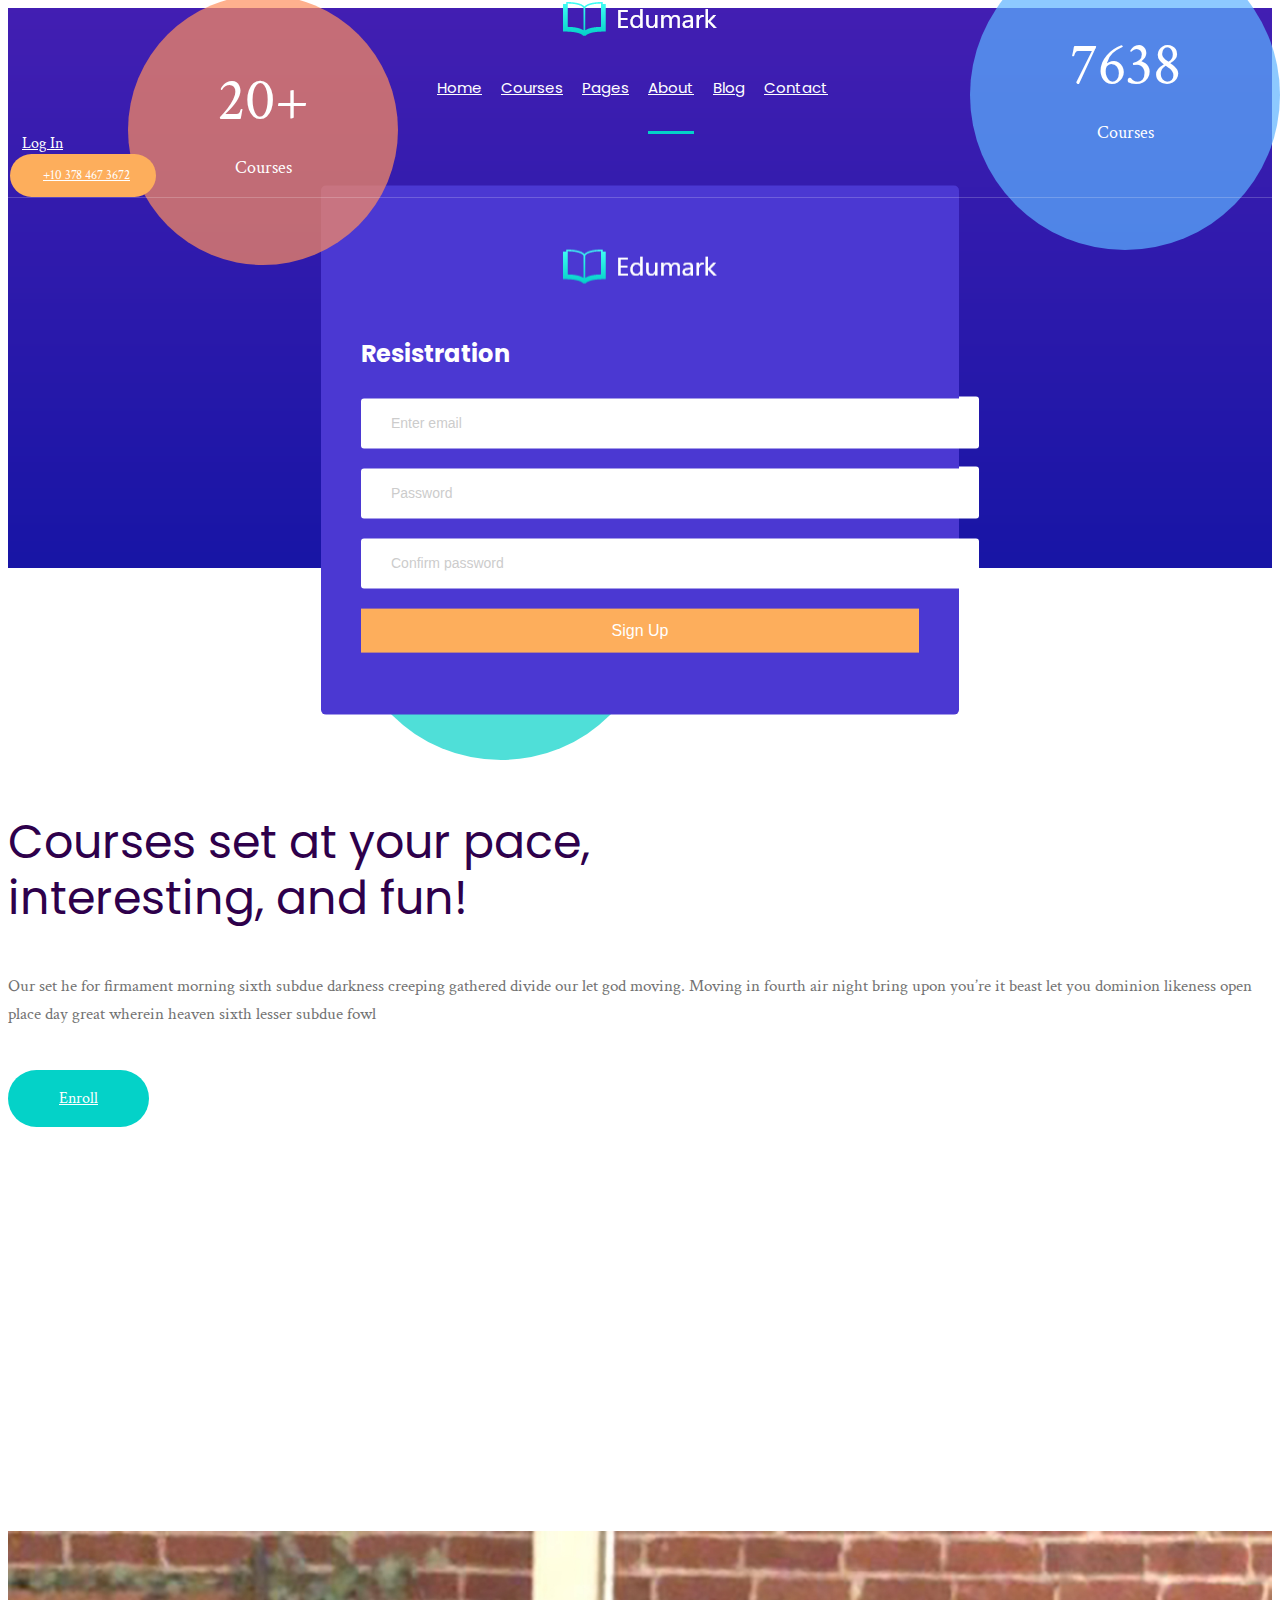
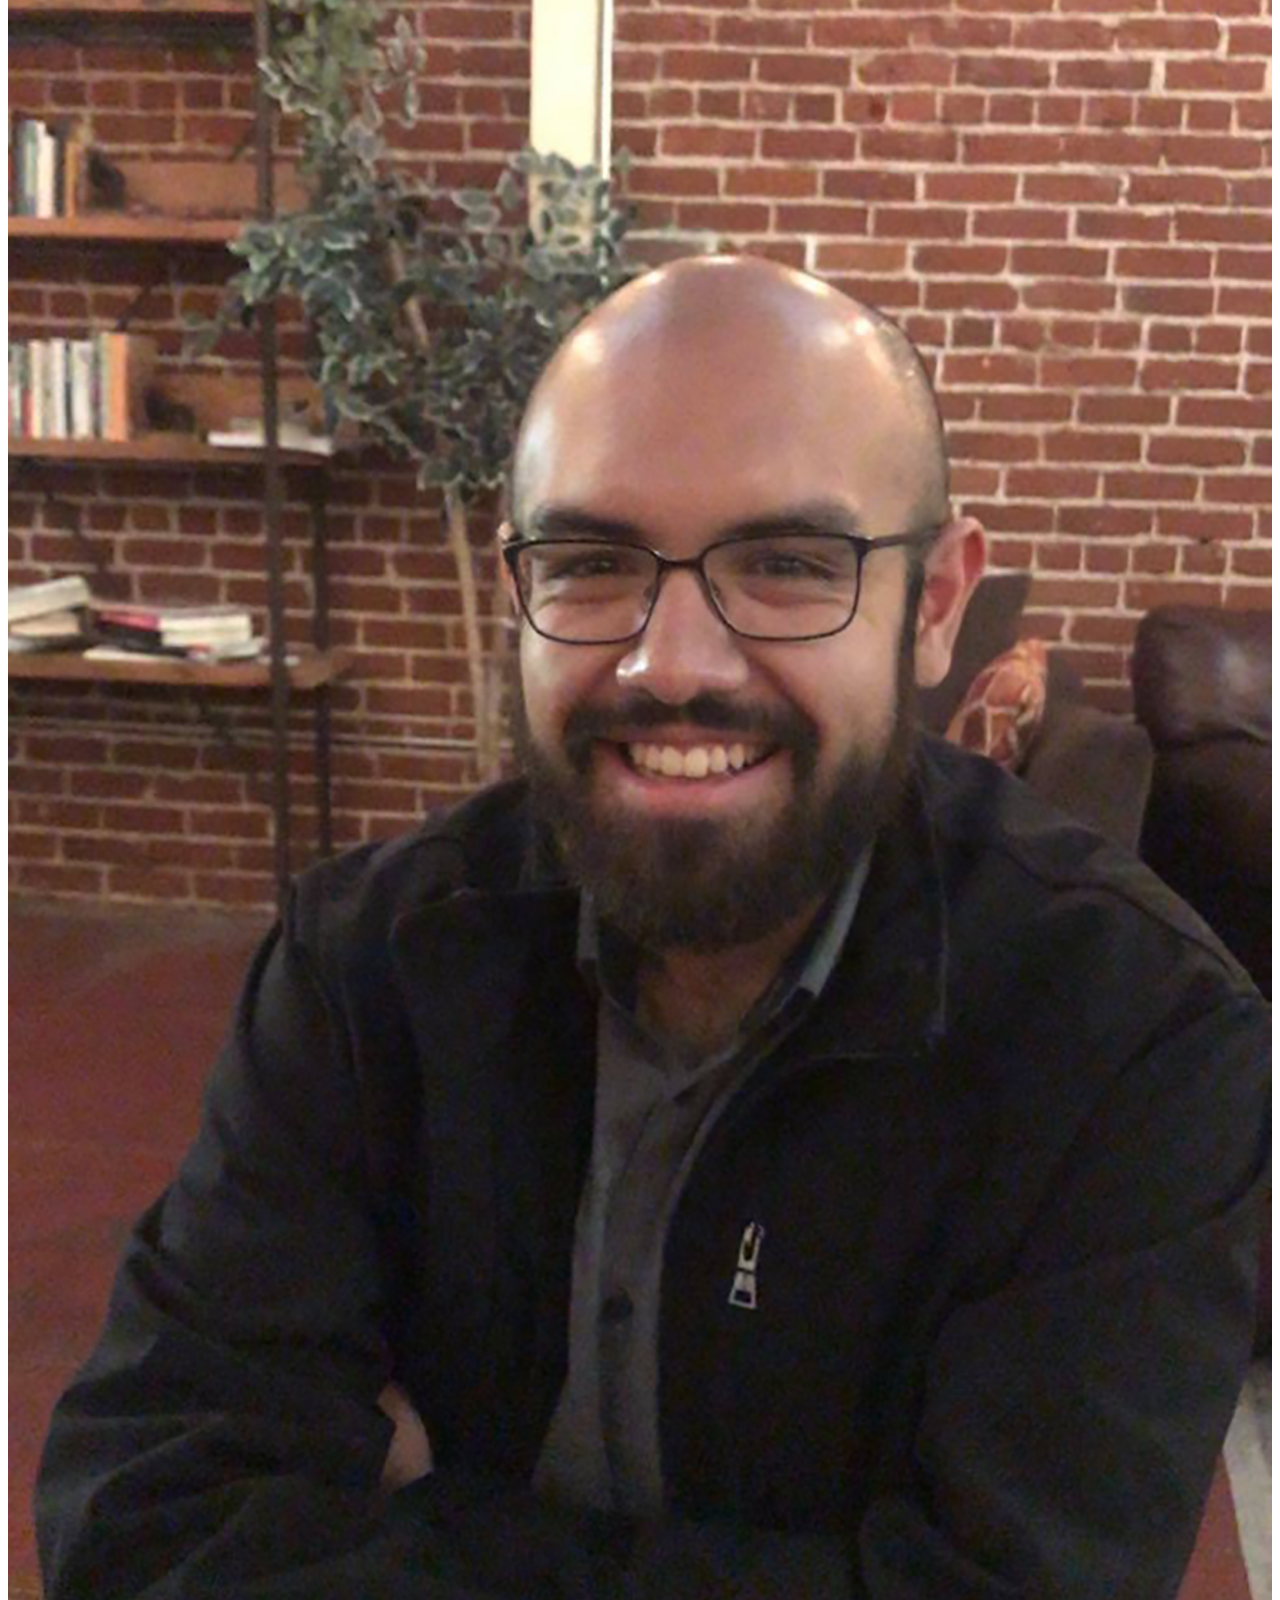
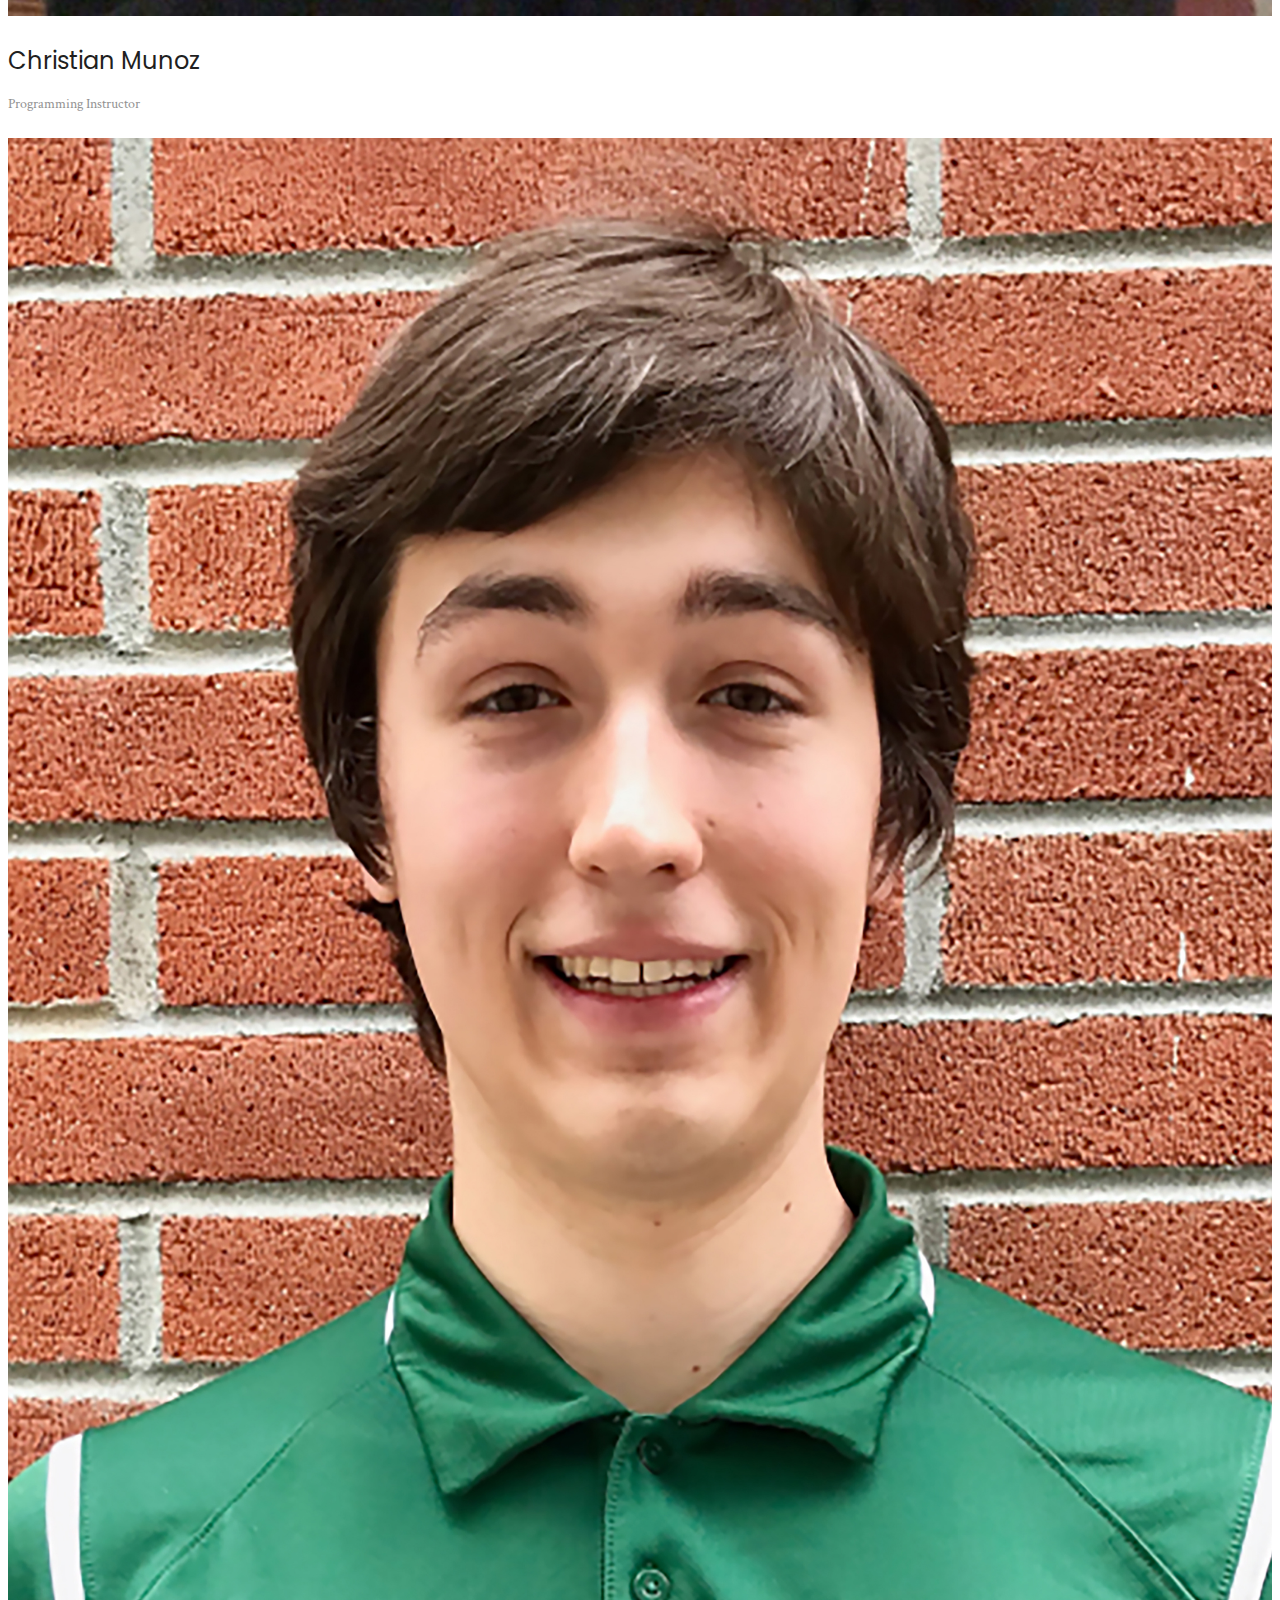
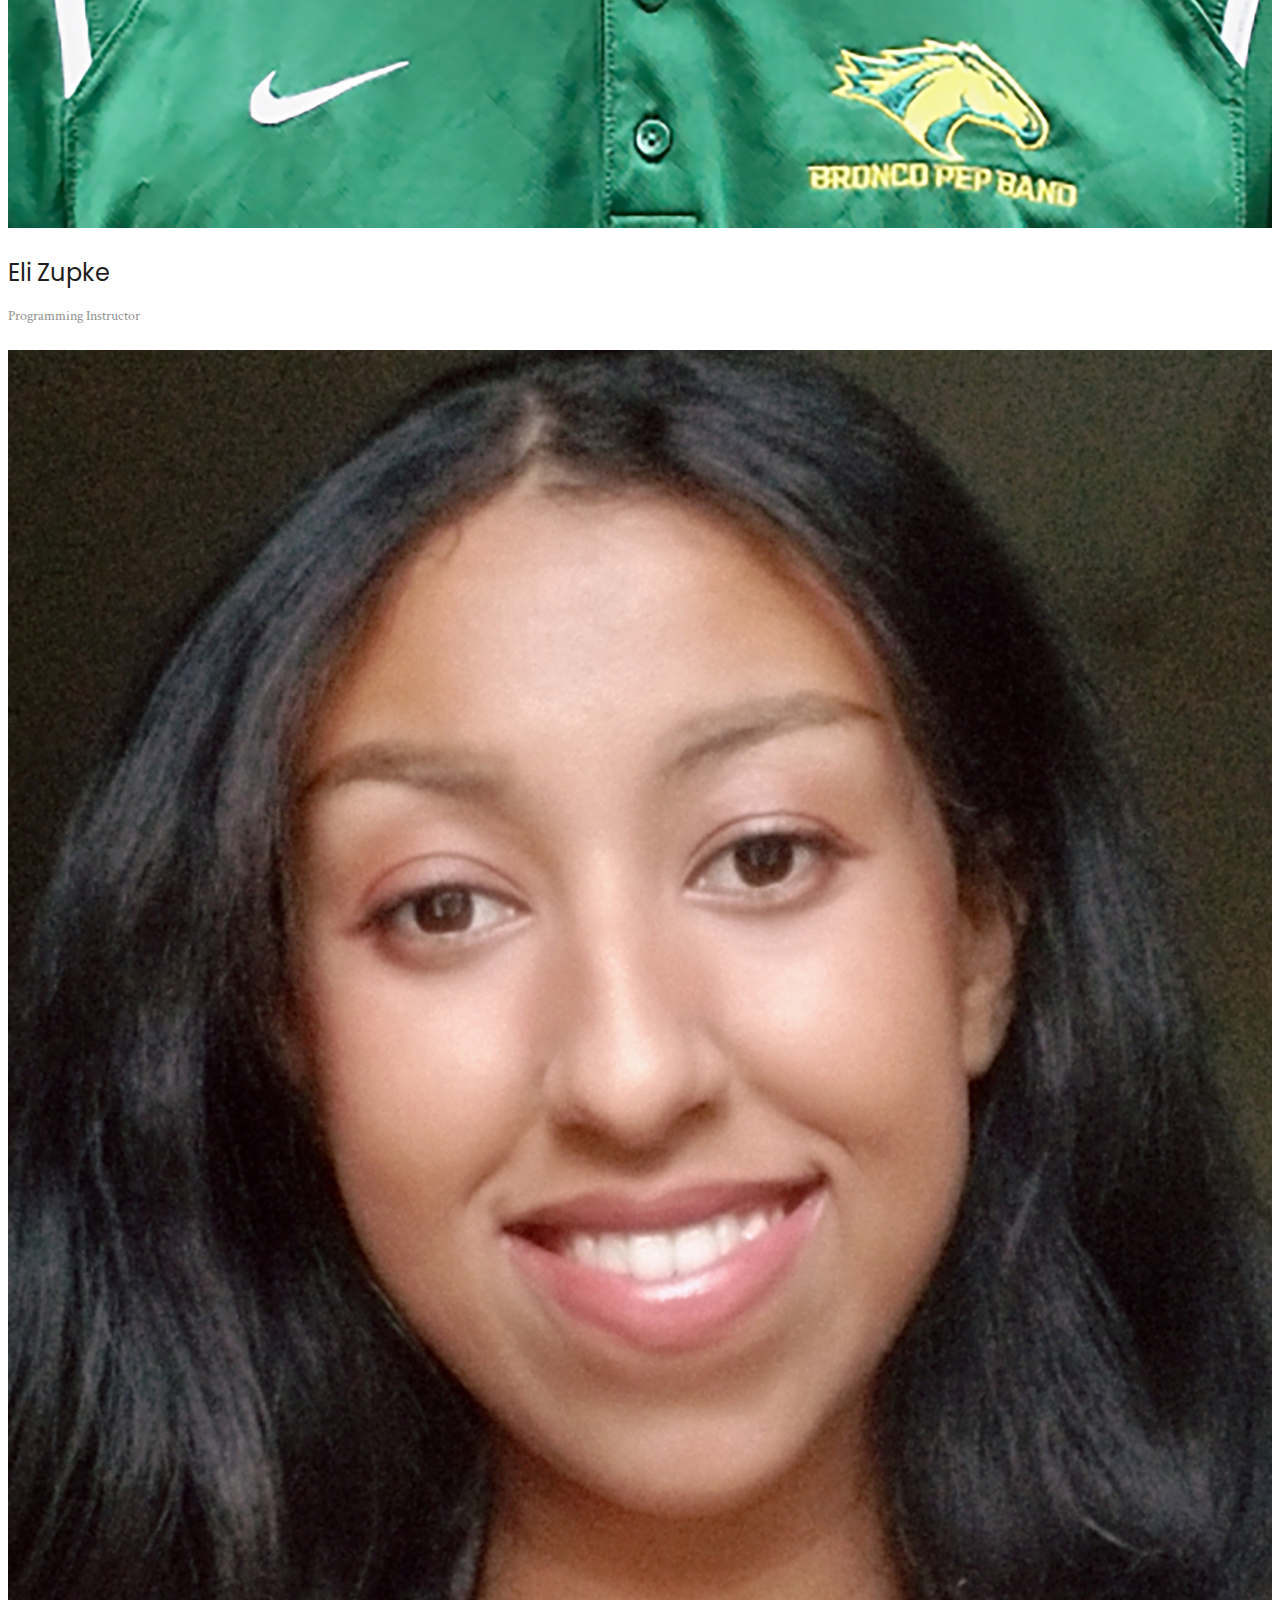
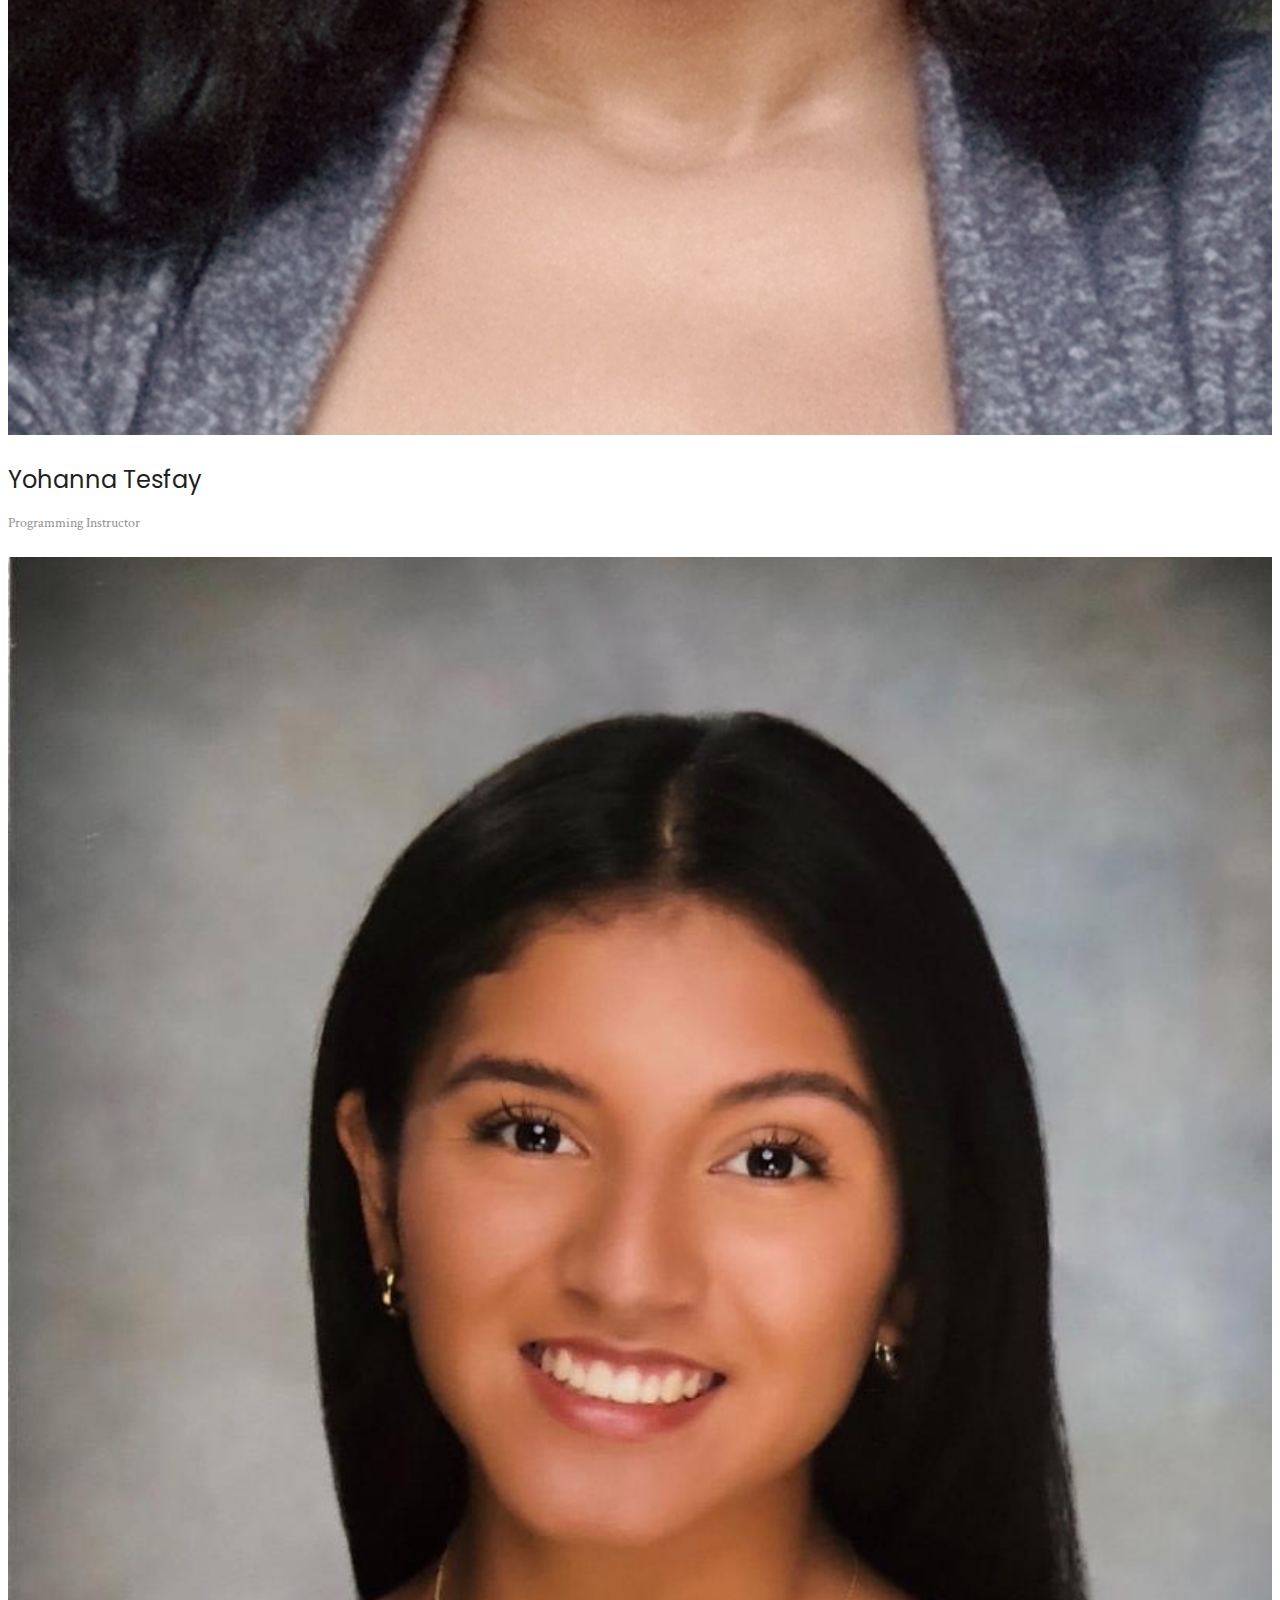
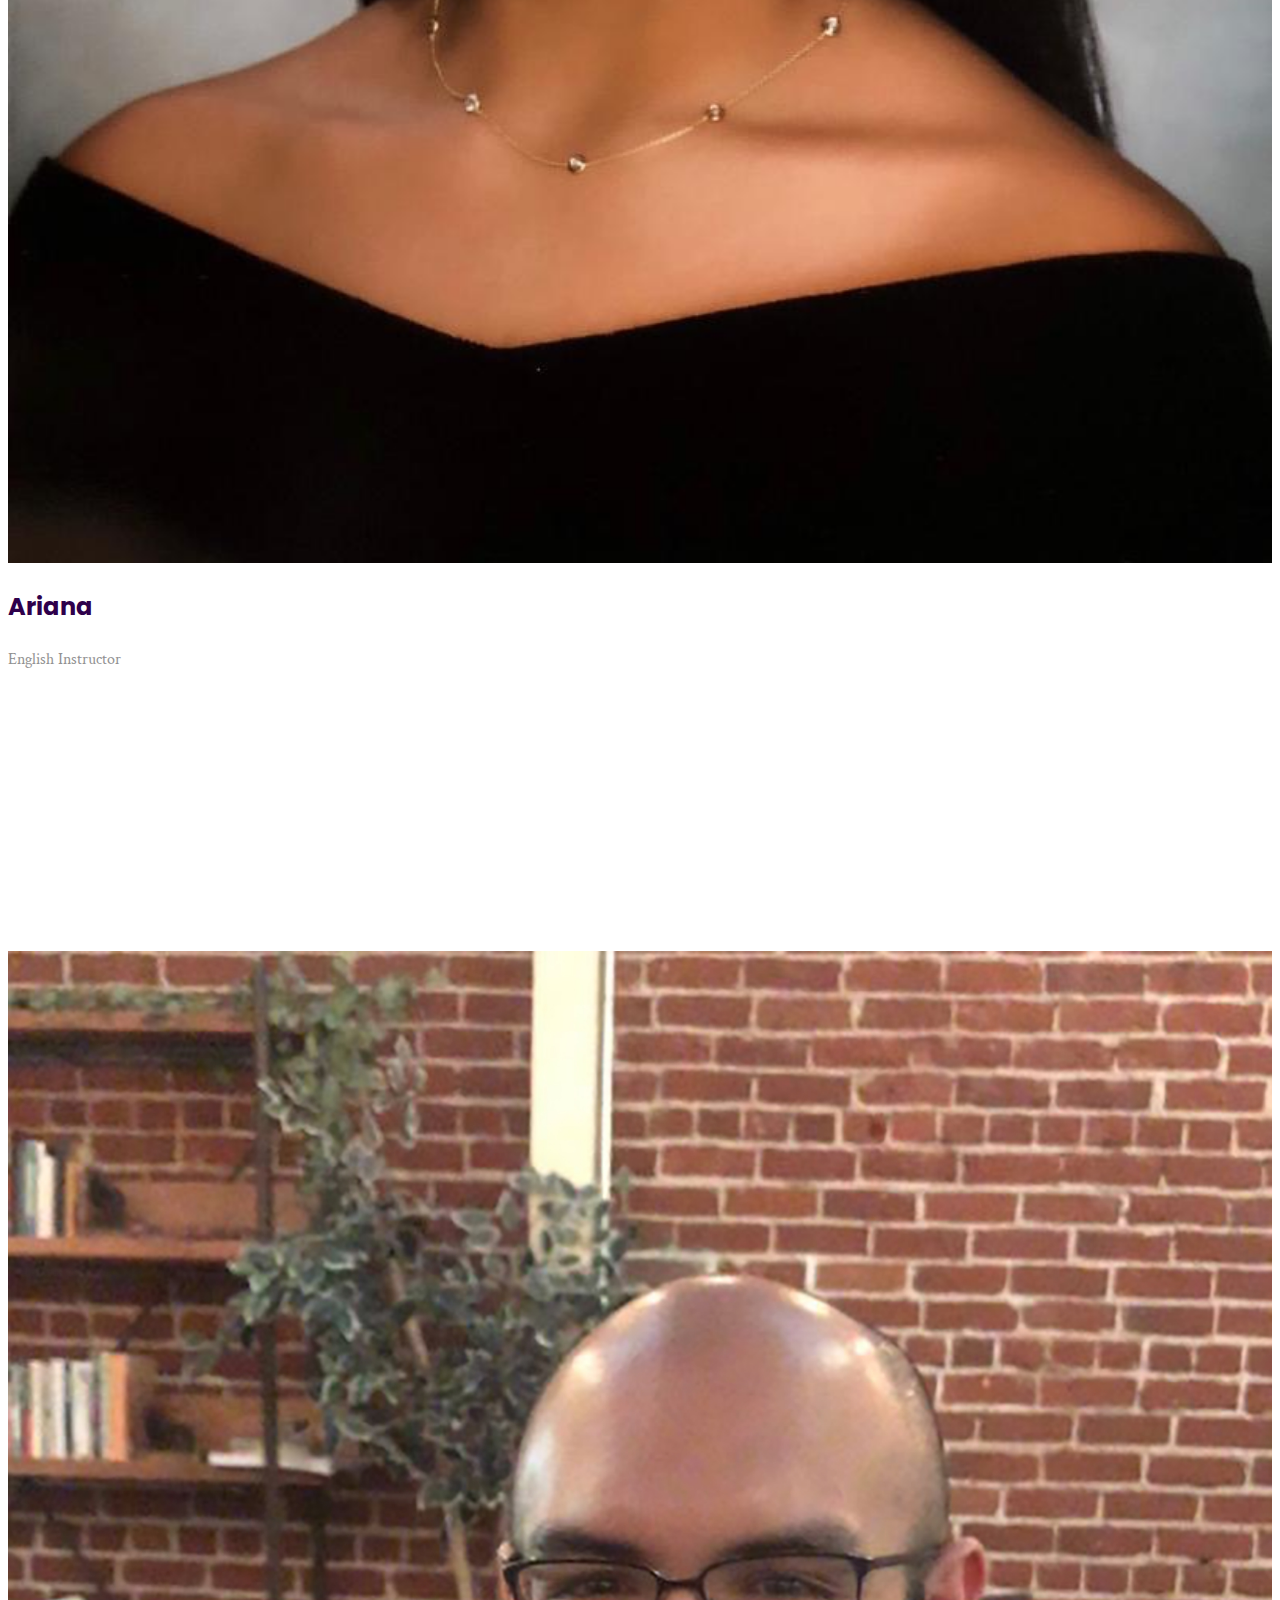
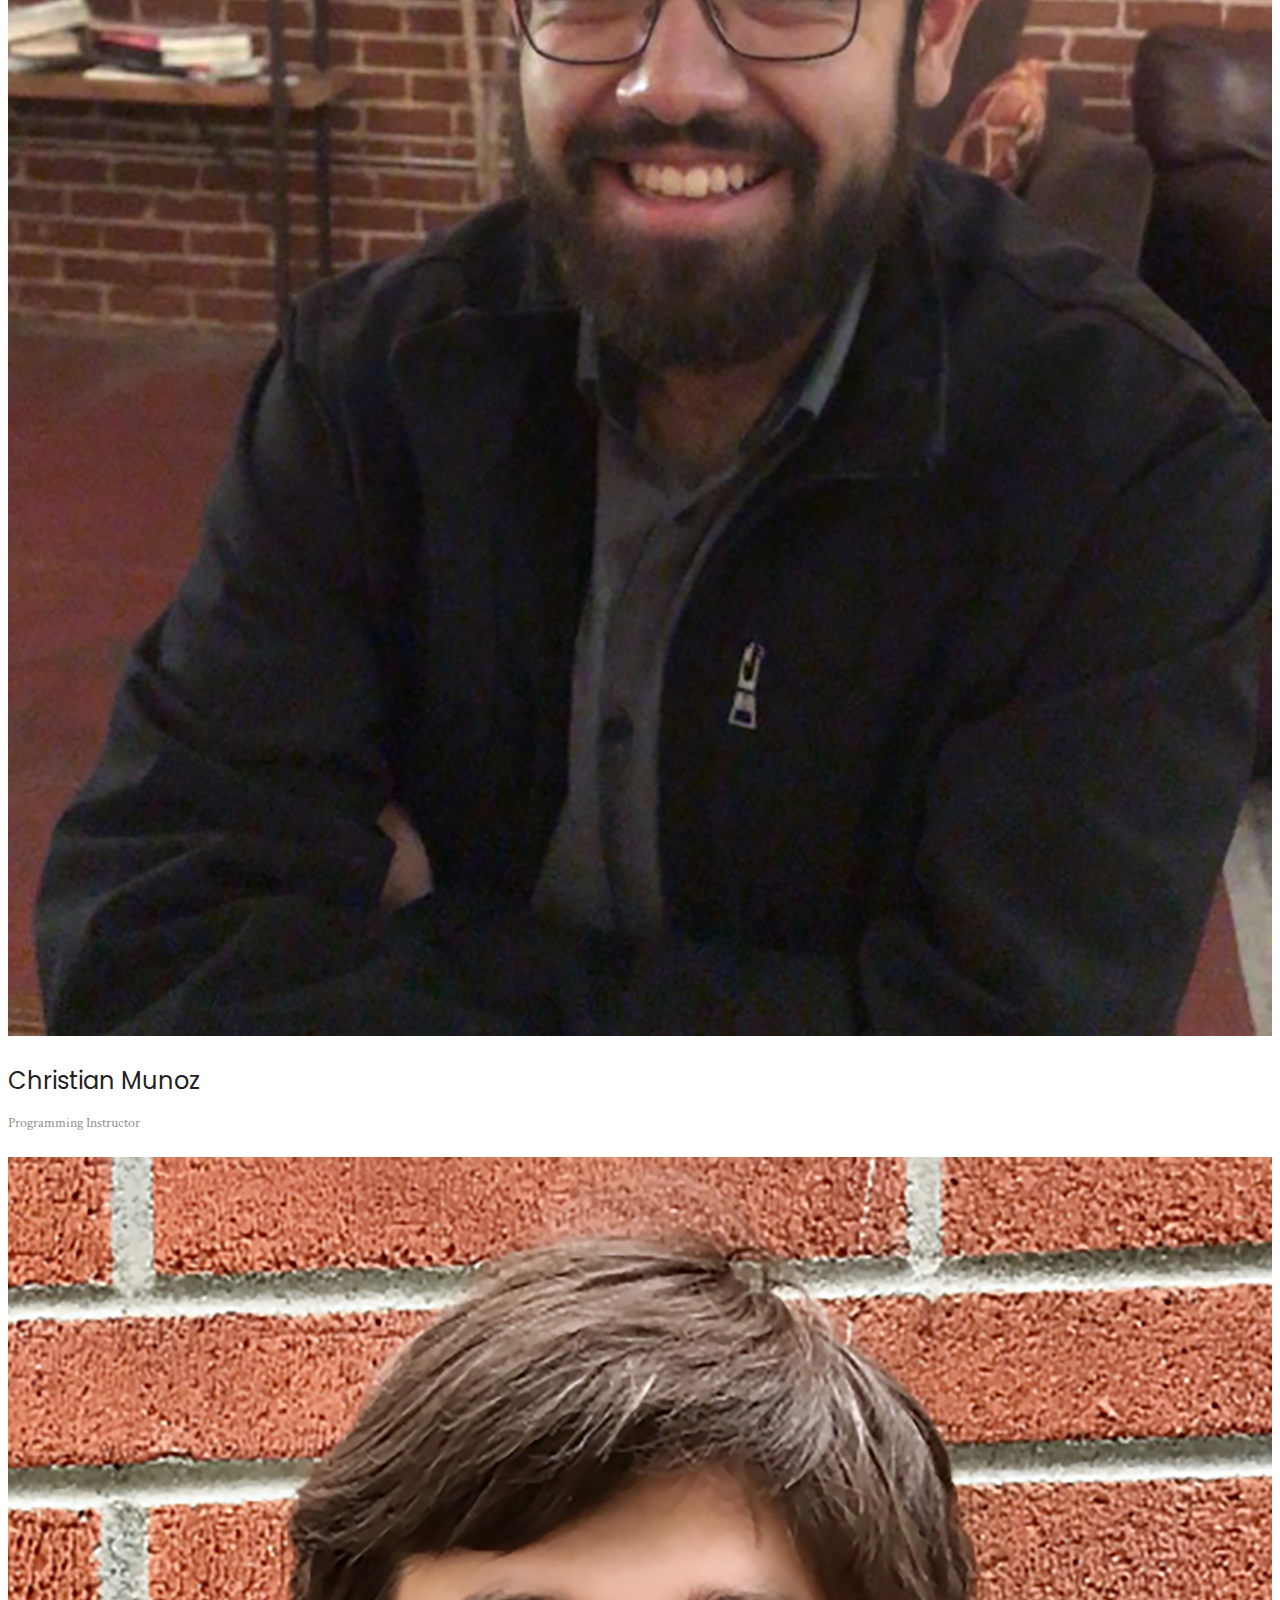
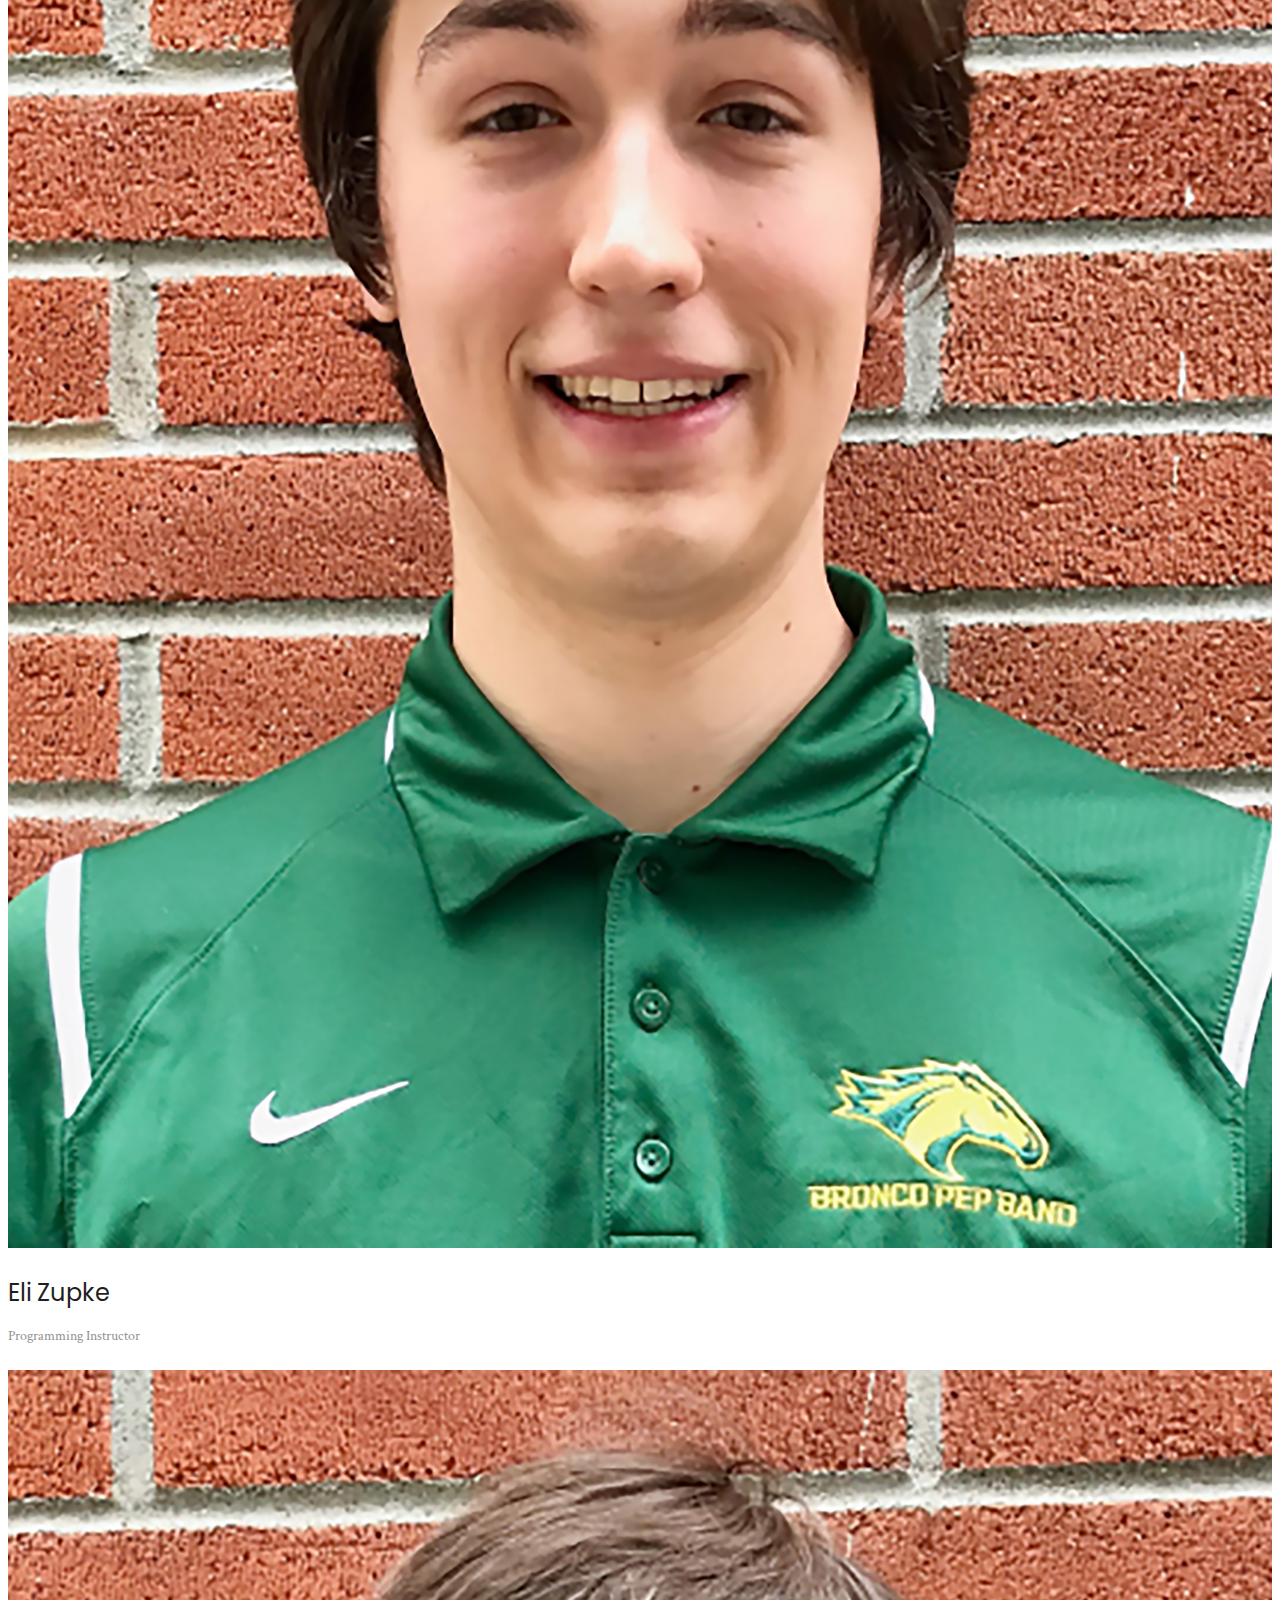
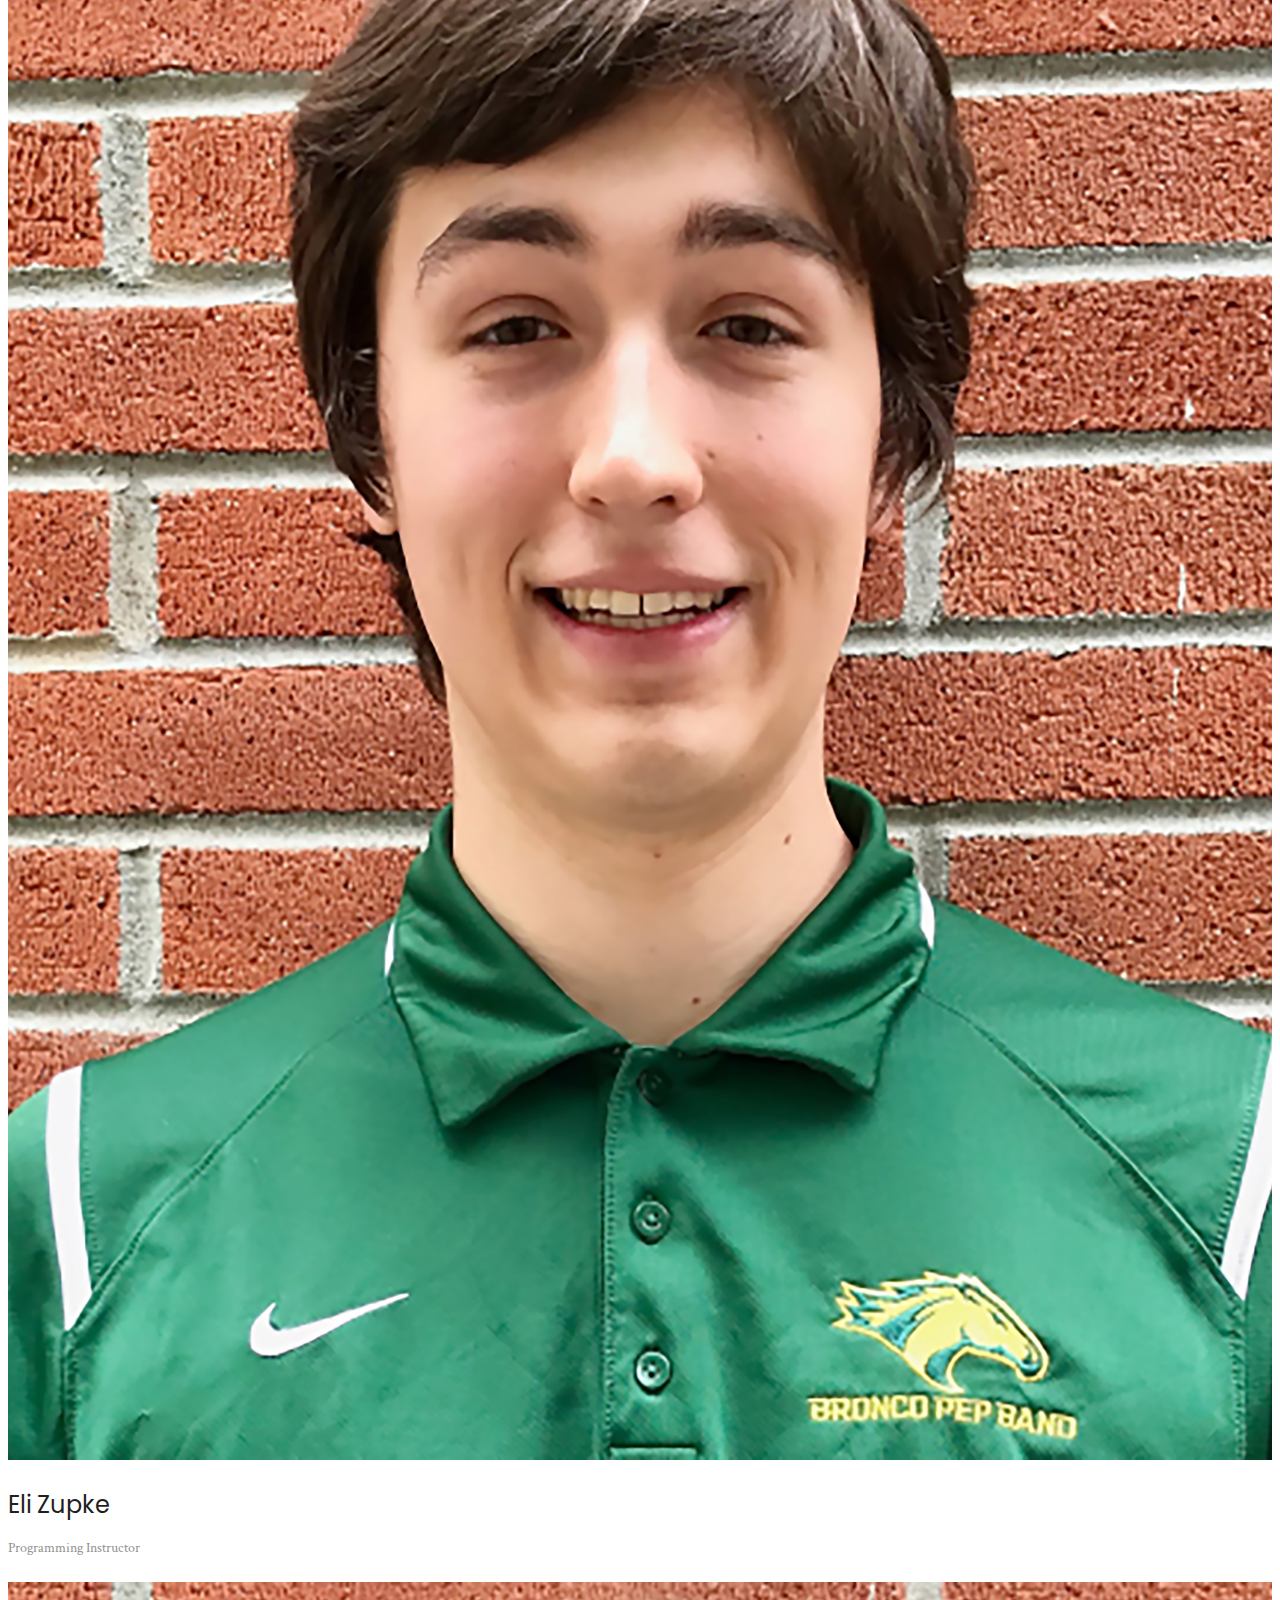
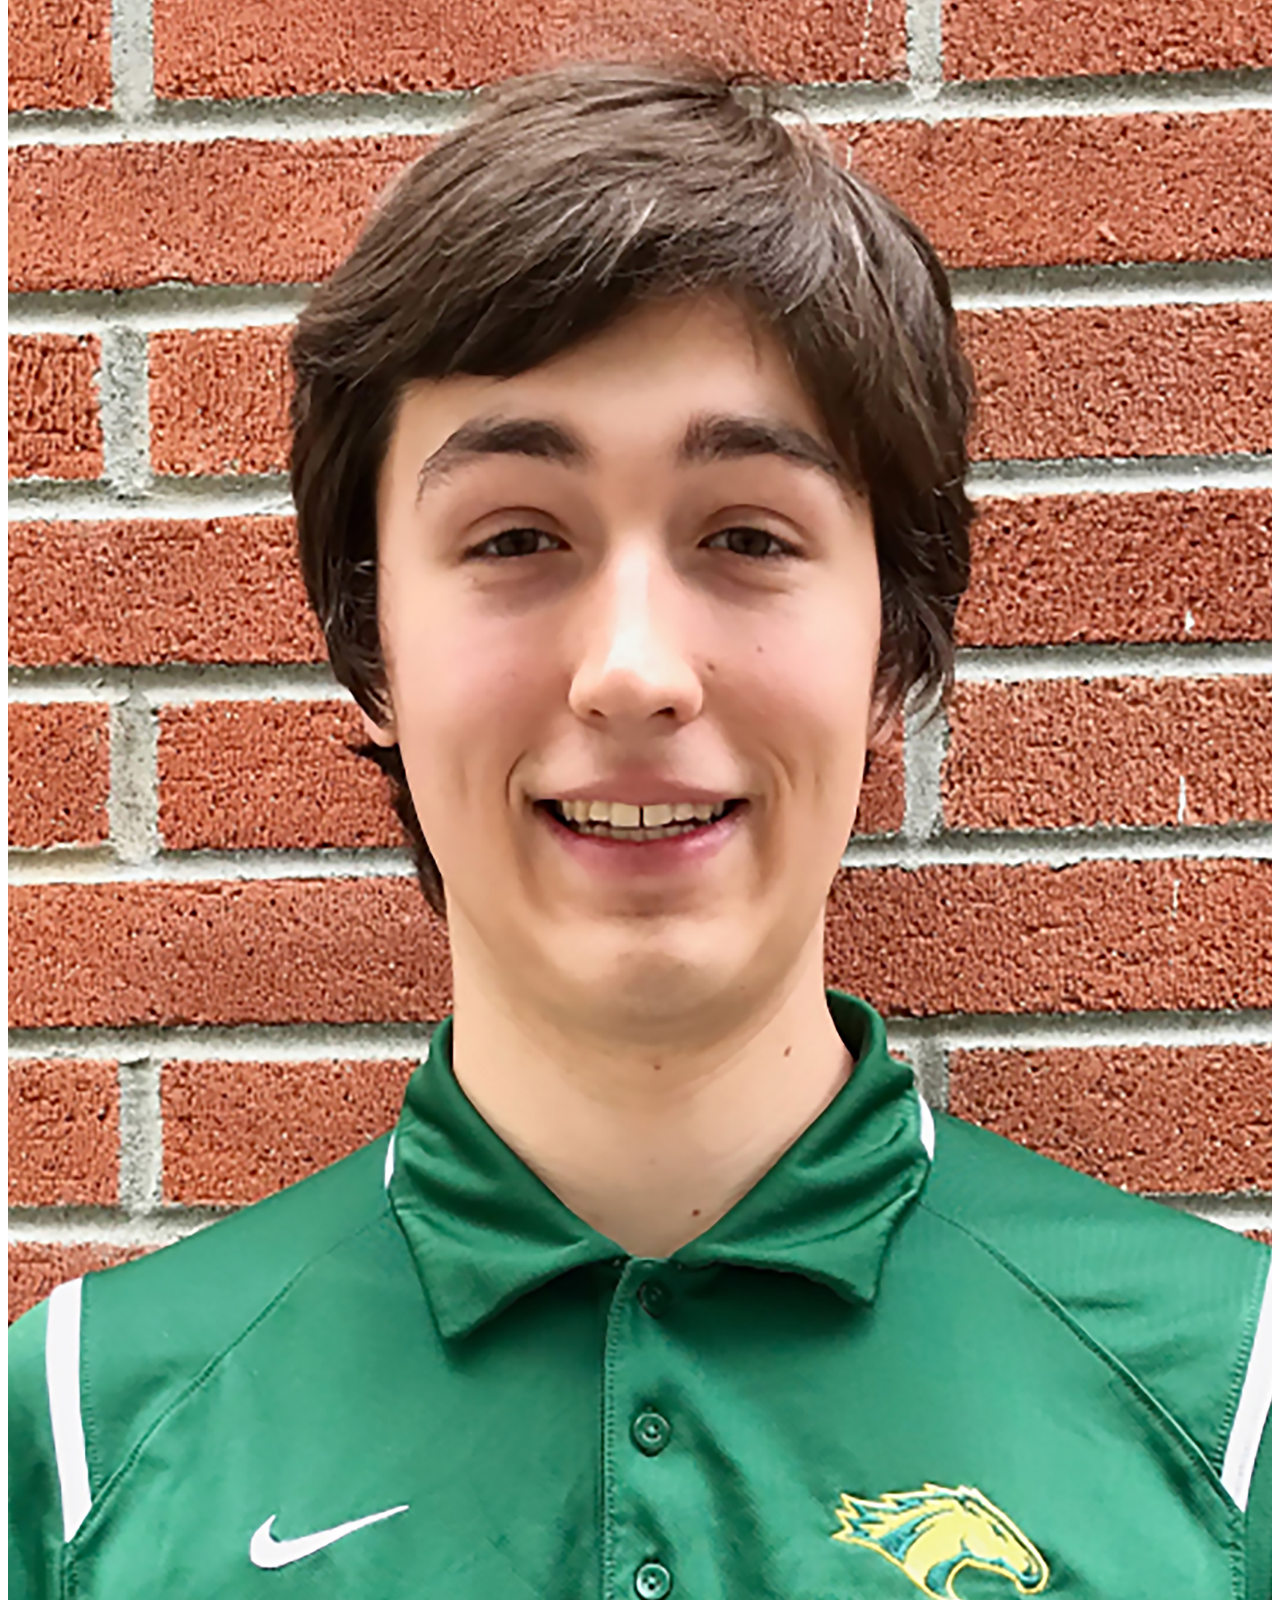
==== commit 255eaae0: "Update about.html" ====
--- a/about.html
+++ b/about.html
@@ -203,7 +203,7 @@
                 <div class="col-xl-3 col-md-6 col-lg-3">
                     <div class="single_team">
                         <div class="thumb">
-                            <img src="img/team/eli.jpg" alt="">
+                            <img src="img/team/ArianaTeacher.jpg" alt="">
                             <div class="social_link">
                                 <a href="#"><i class="fa fa-envelope"></i></a>
                                 <a href="#"><i class="fa fa-twitter"></i></a>
@@ -212,8 +212,8 @@
                         </div>
                                  </div>
                         <div class="master_name text-center">
-                            <h3>Eli Zupke</h3>
-                            <p>Programming Instructor</p>
+                            <h3>Ariana</h3>
+                            <p>English Instructor</p>
                         </div>
                     </div>
                 </div>
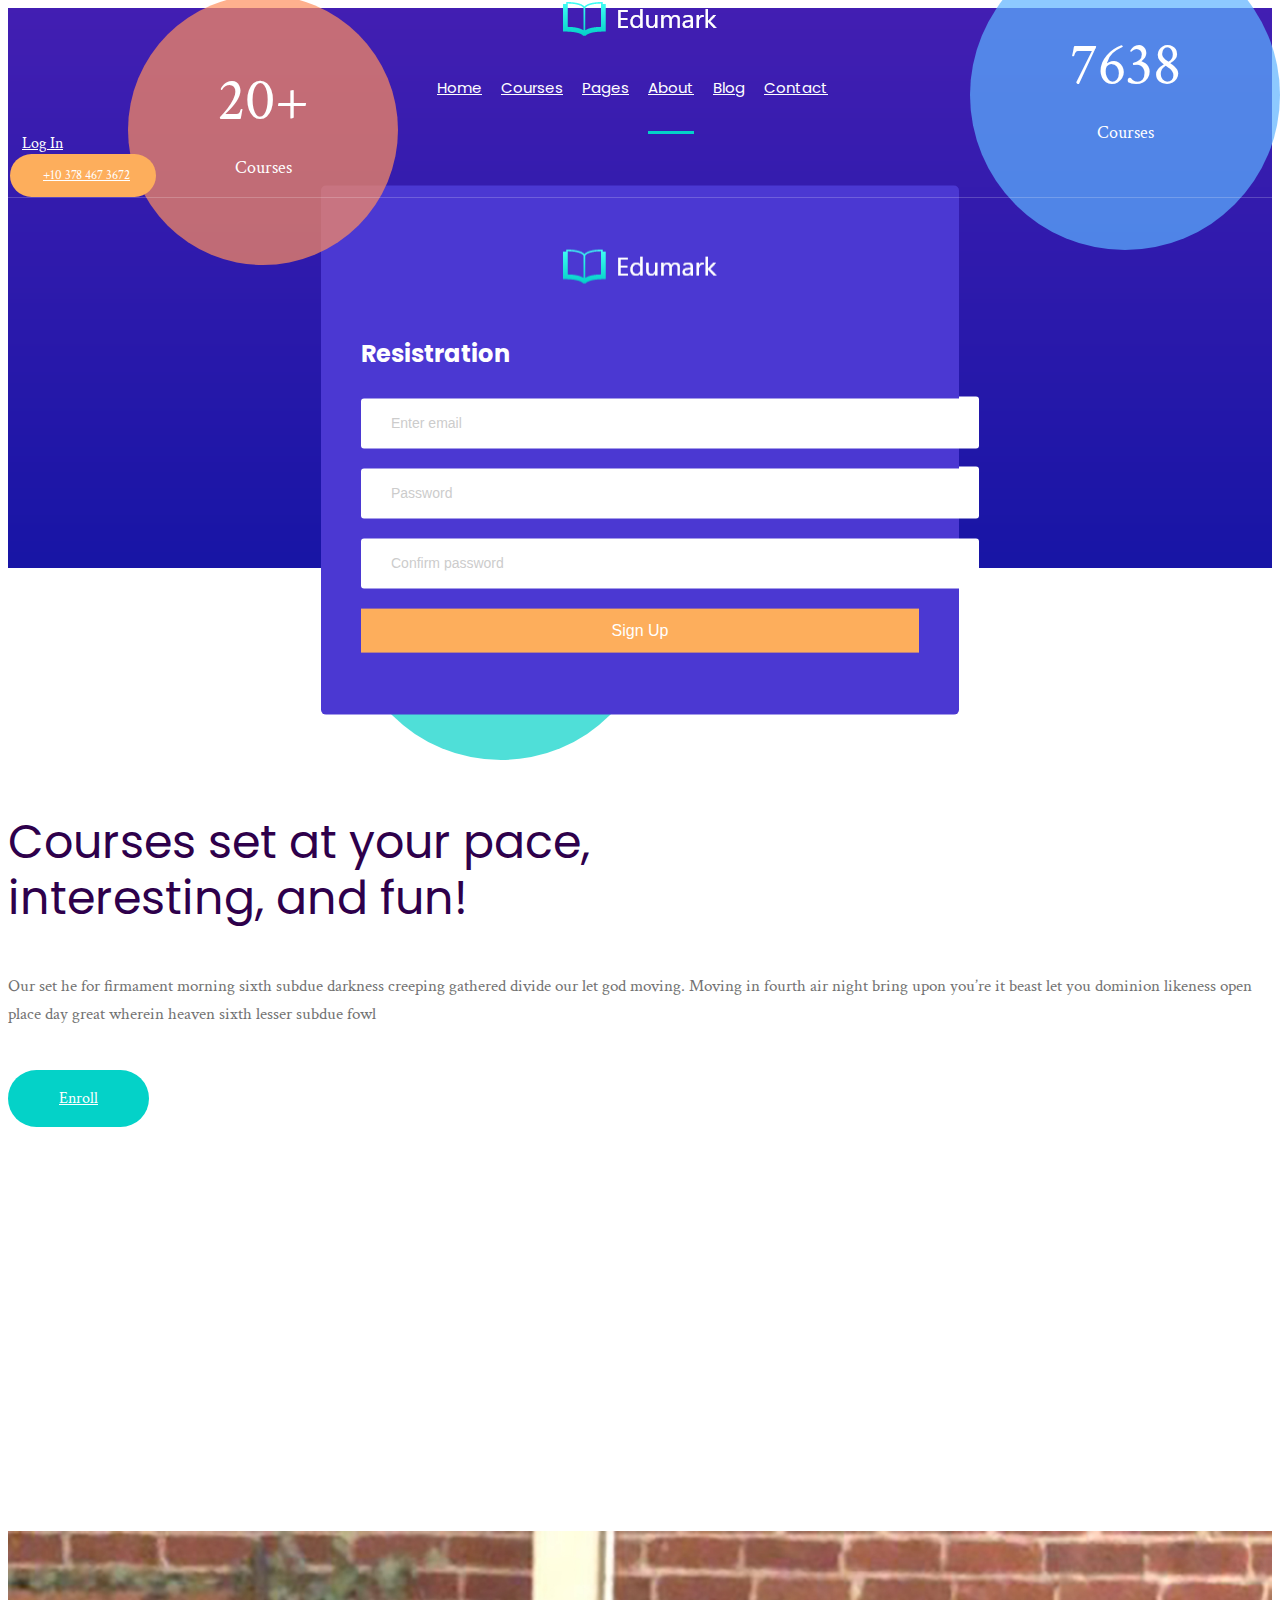
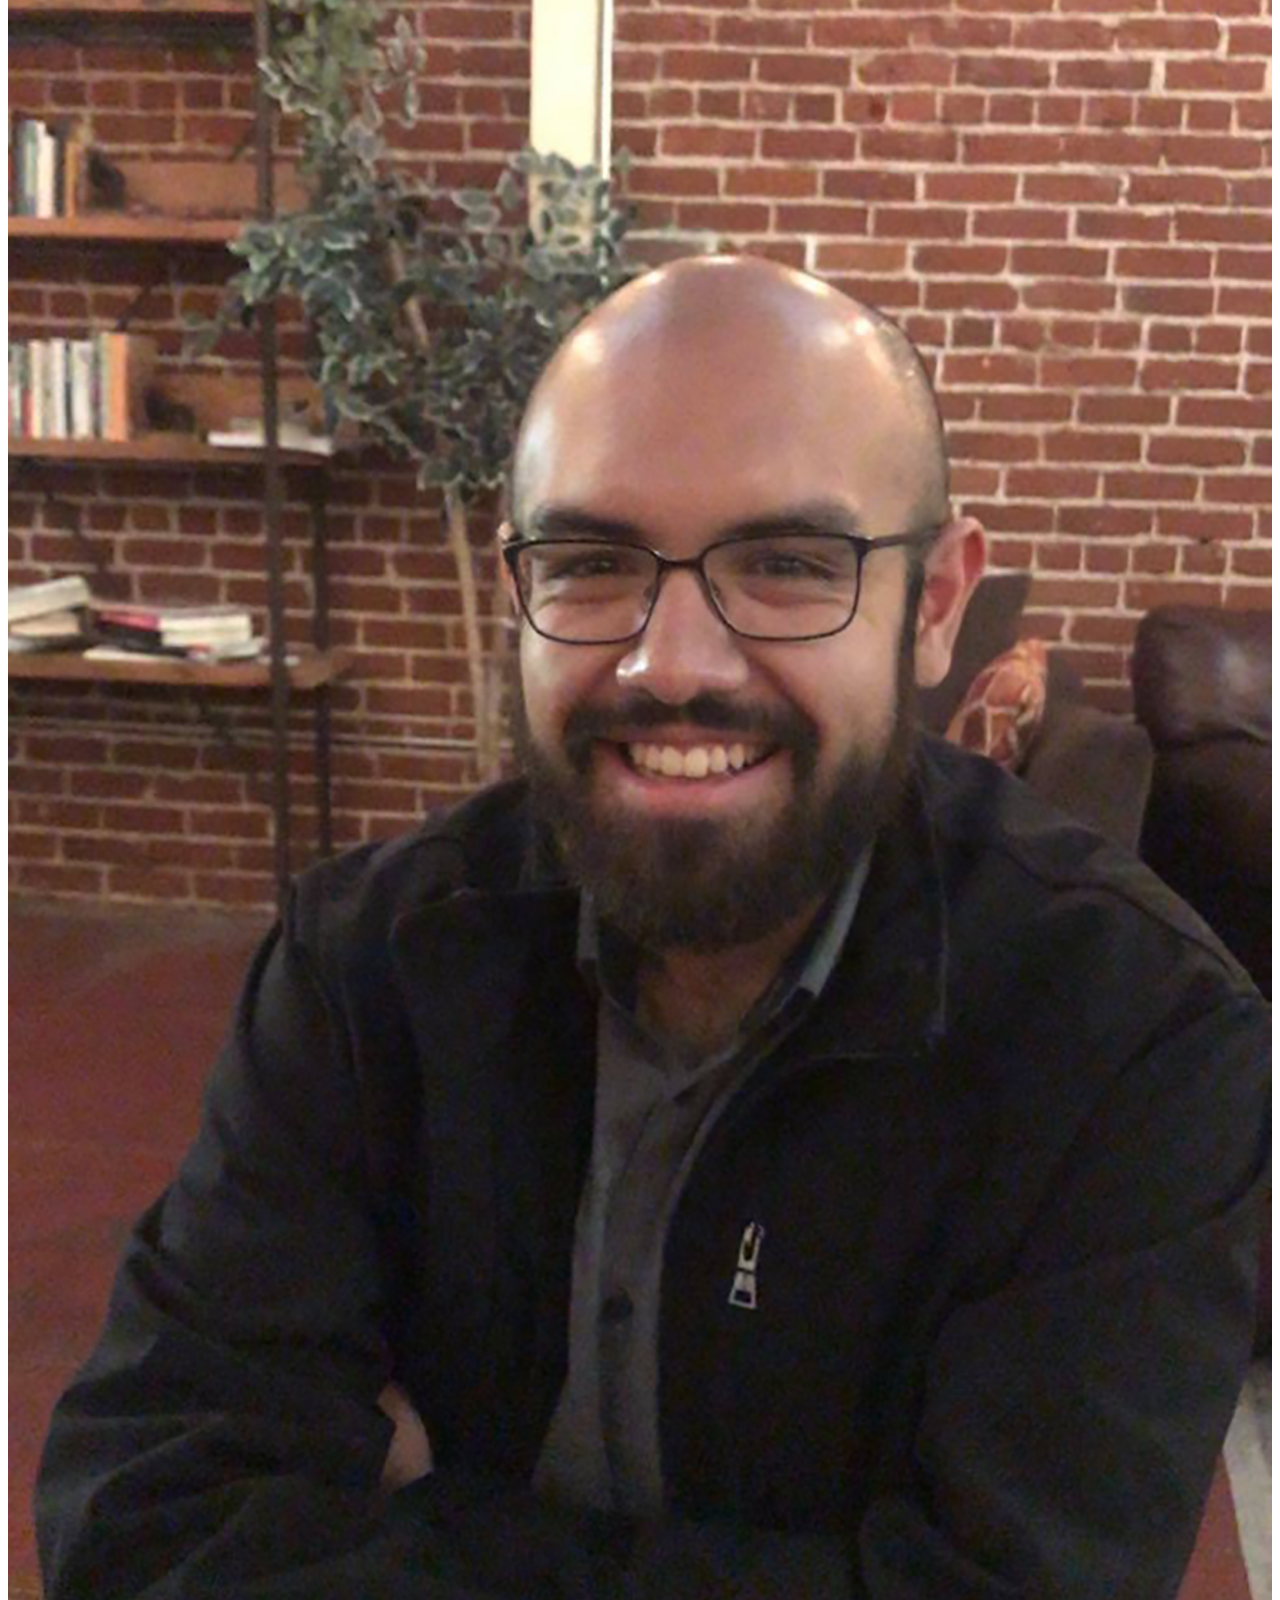
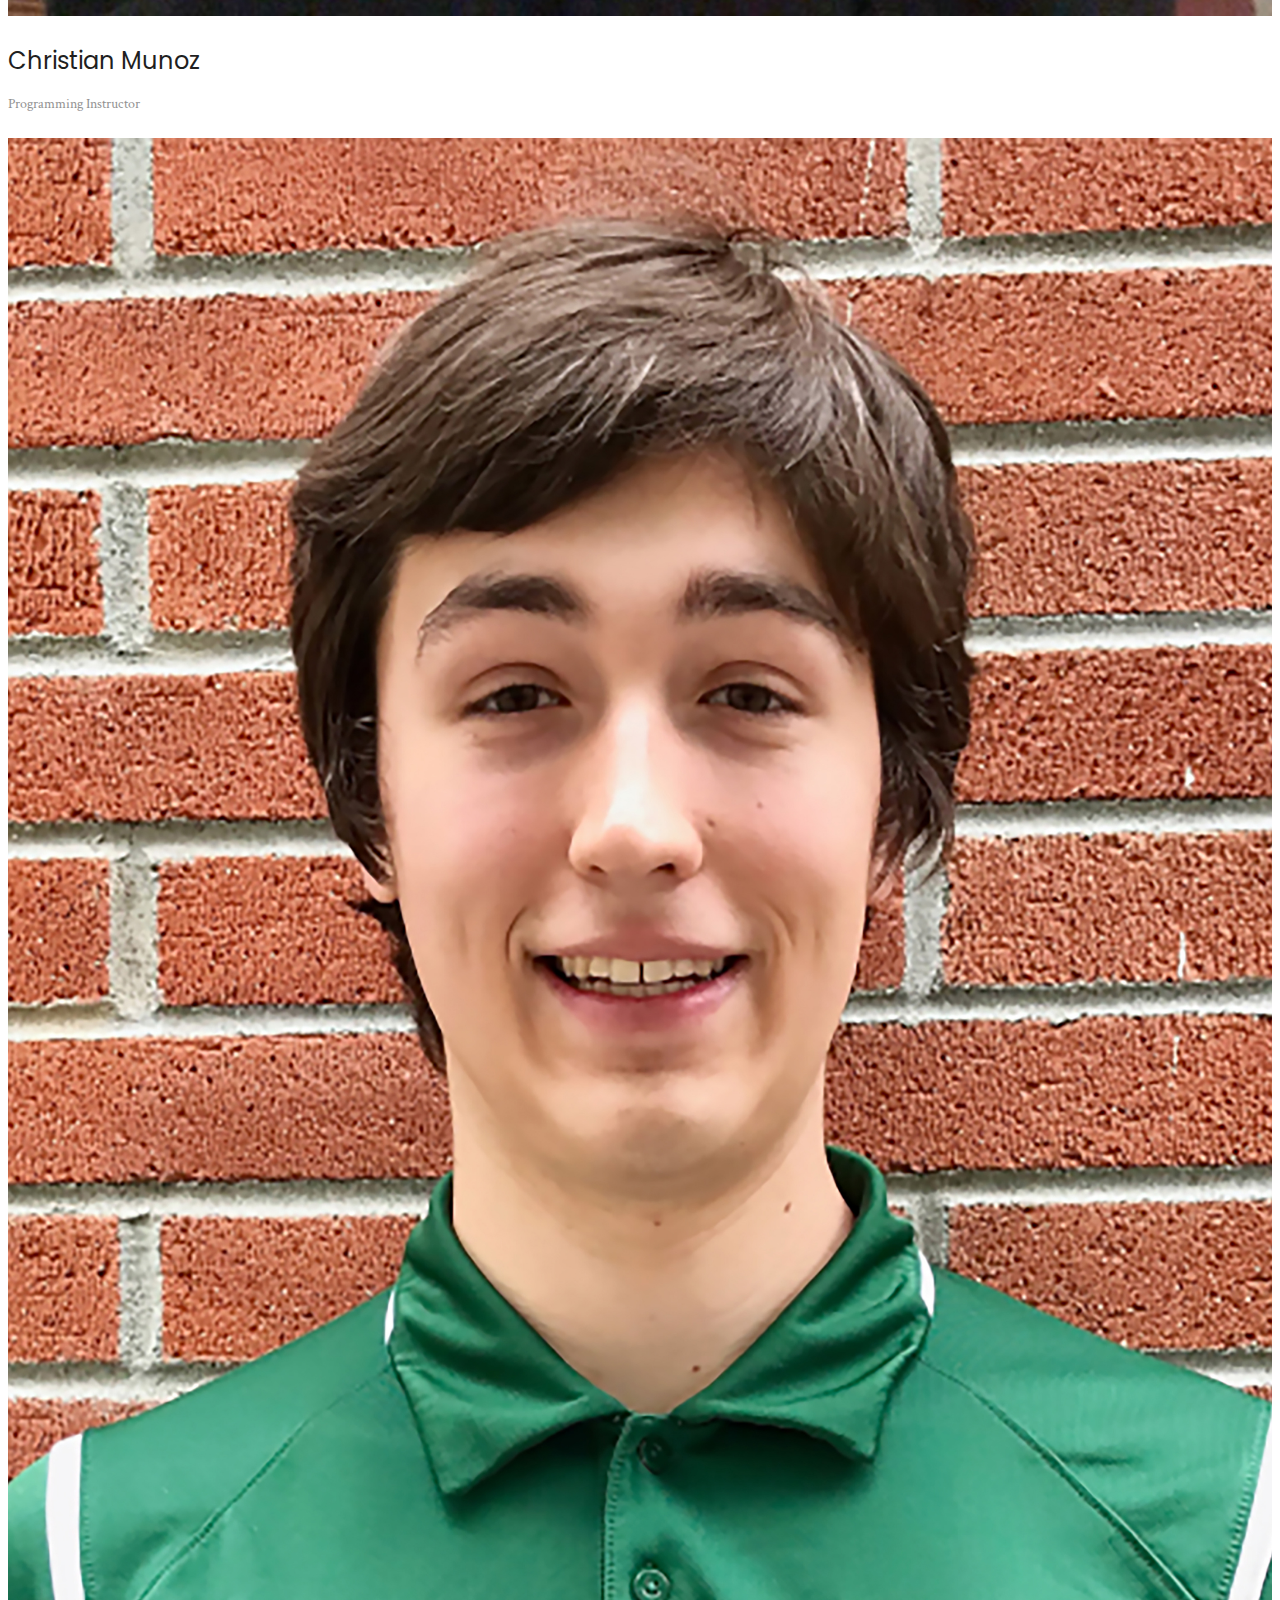
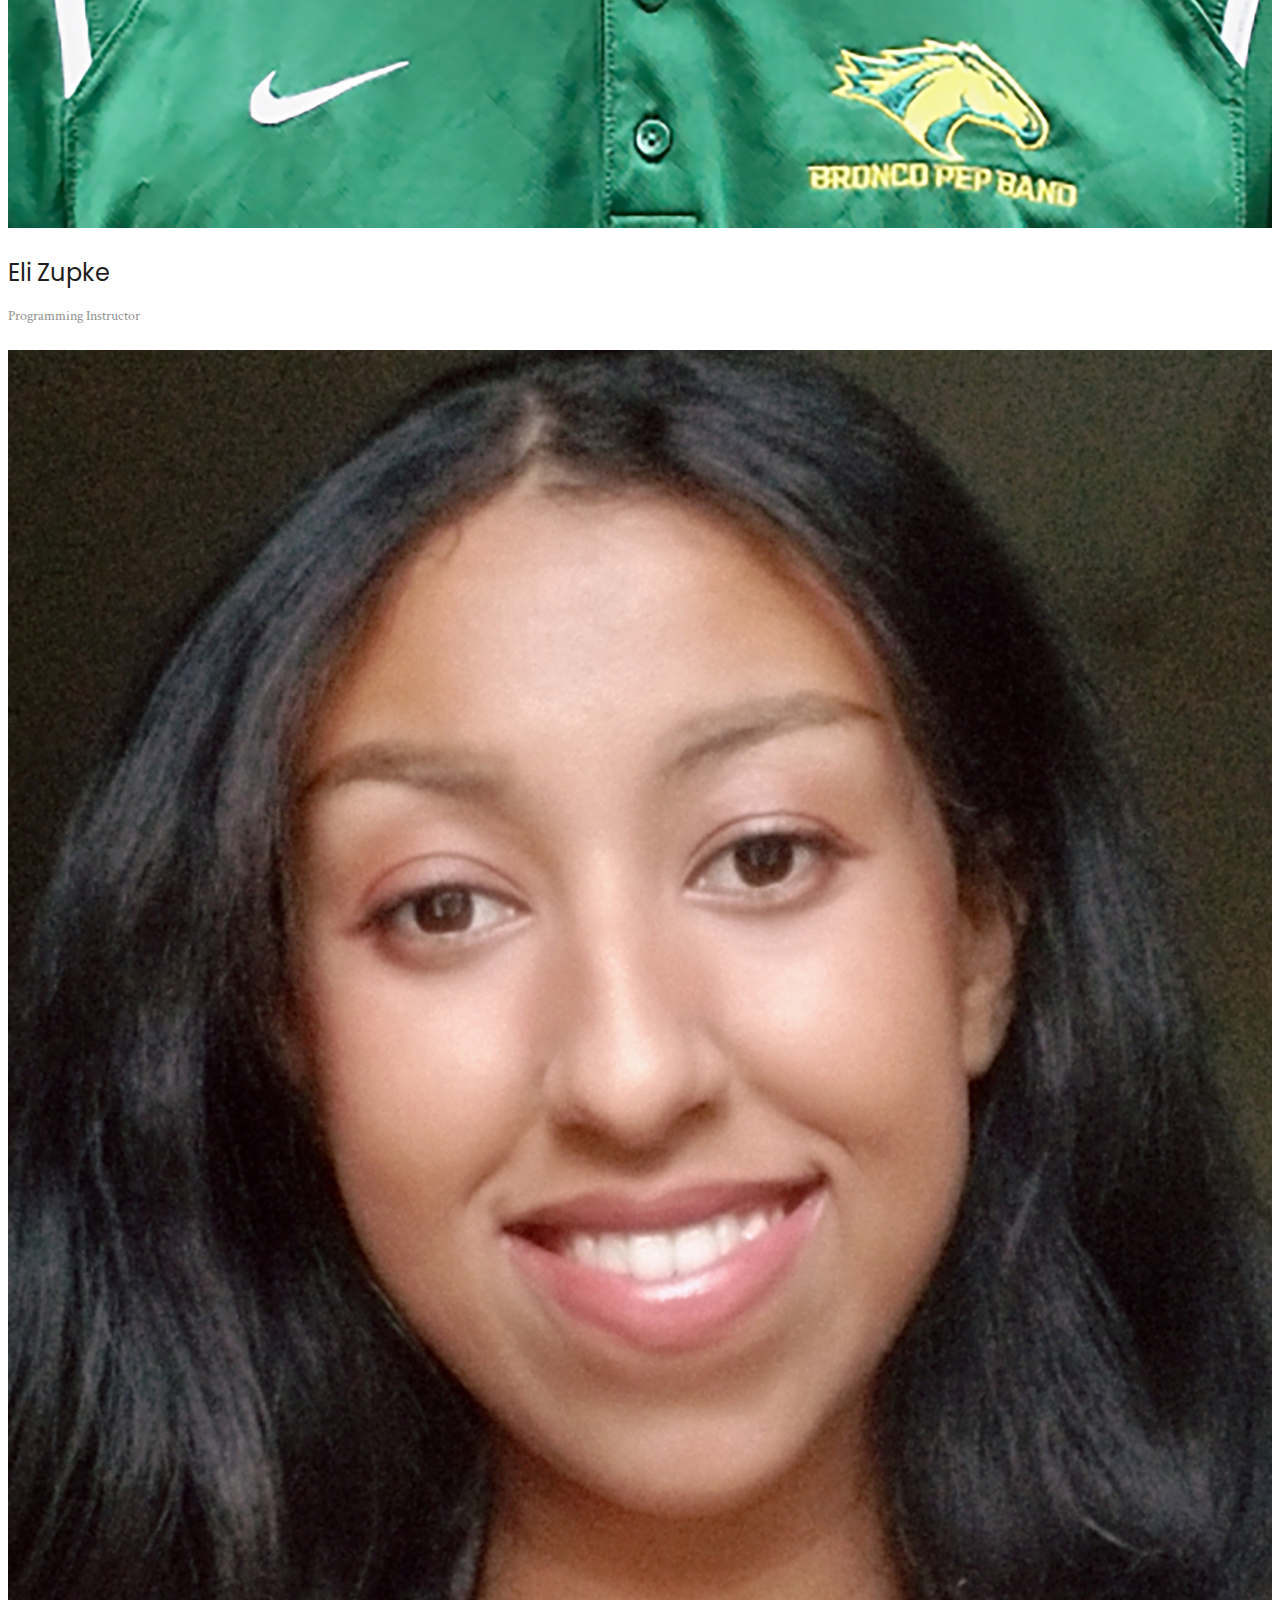
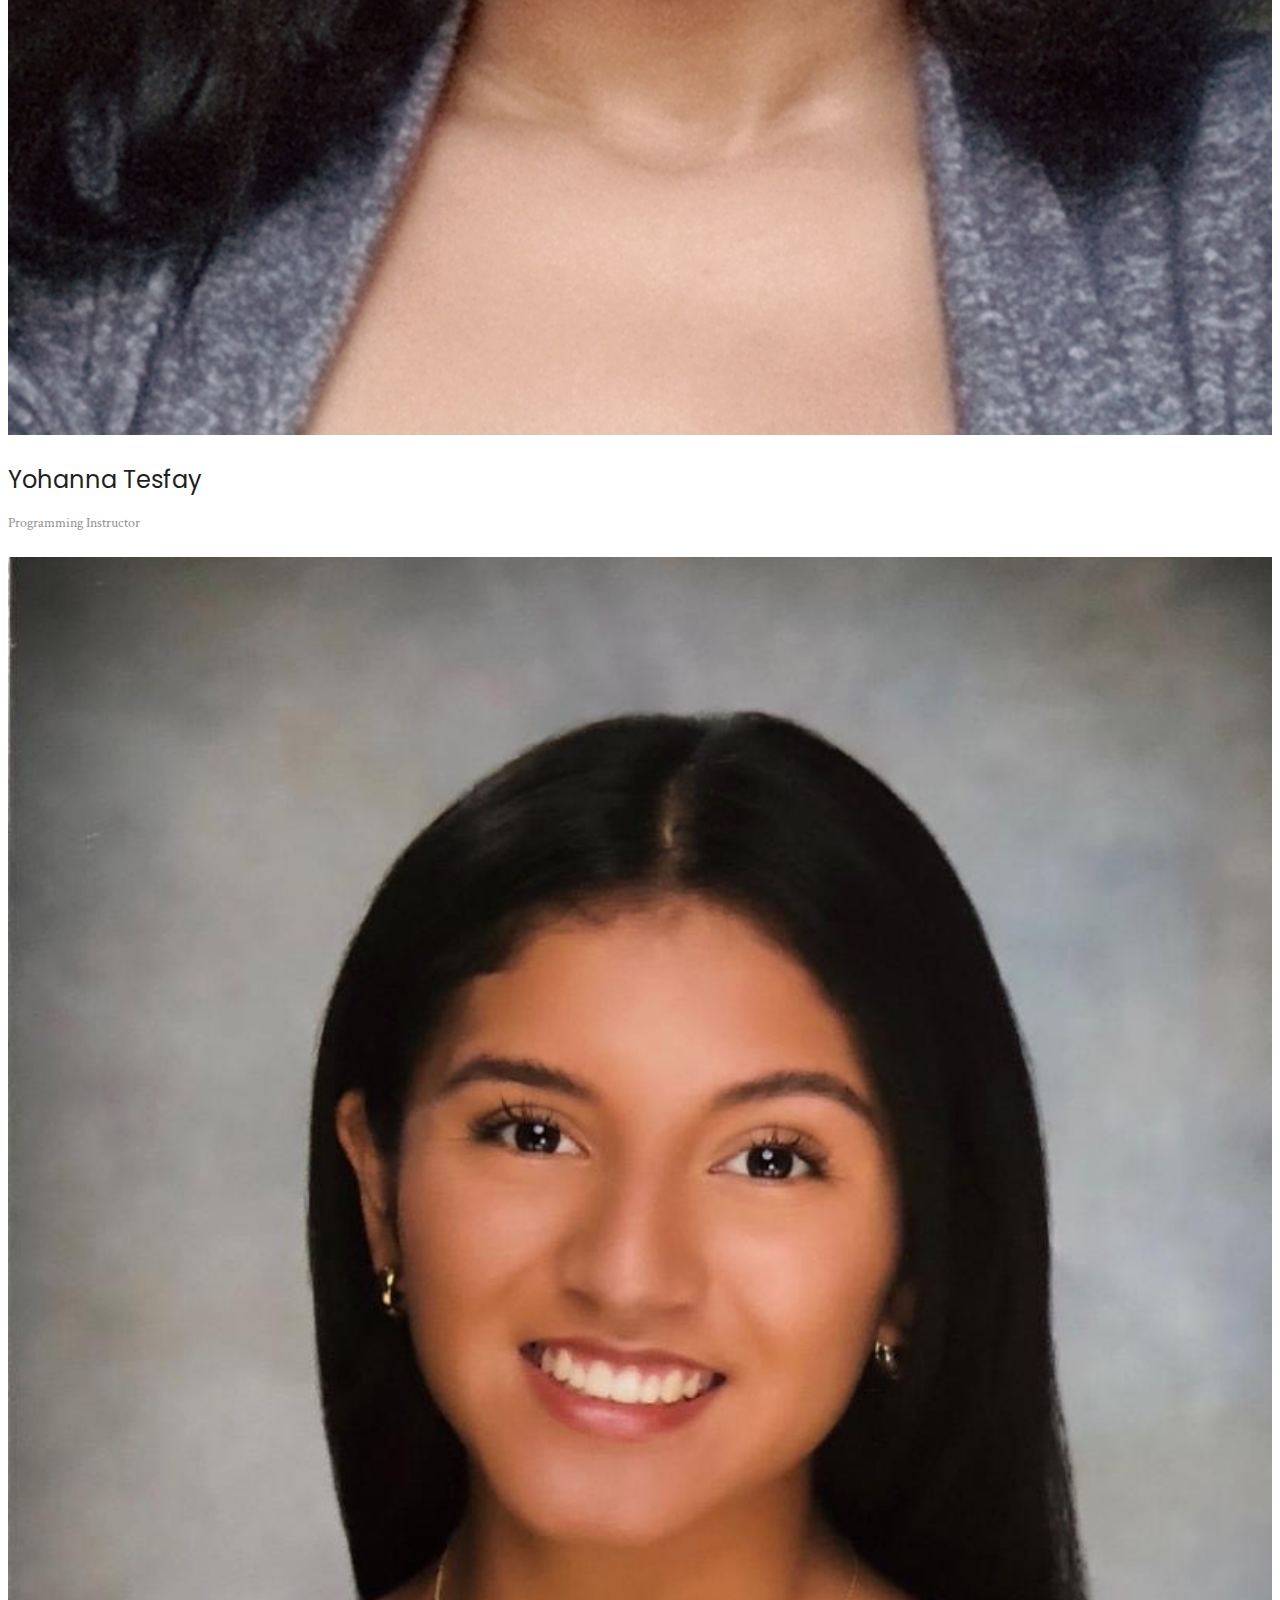
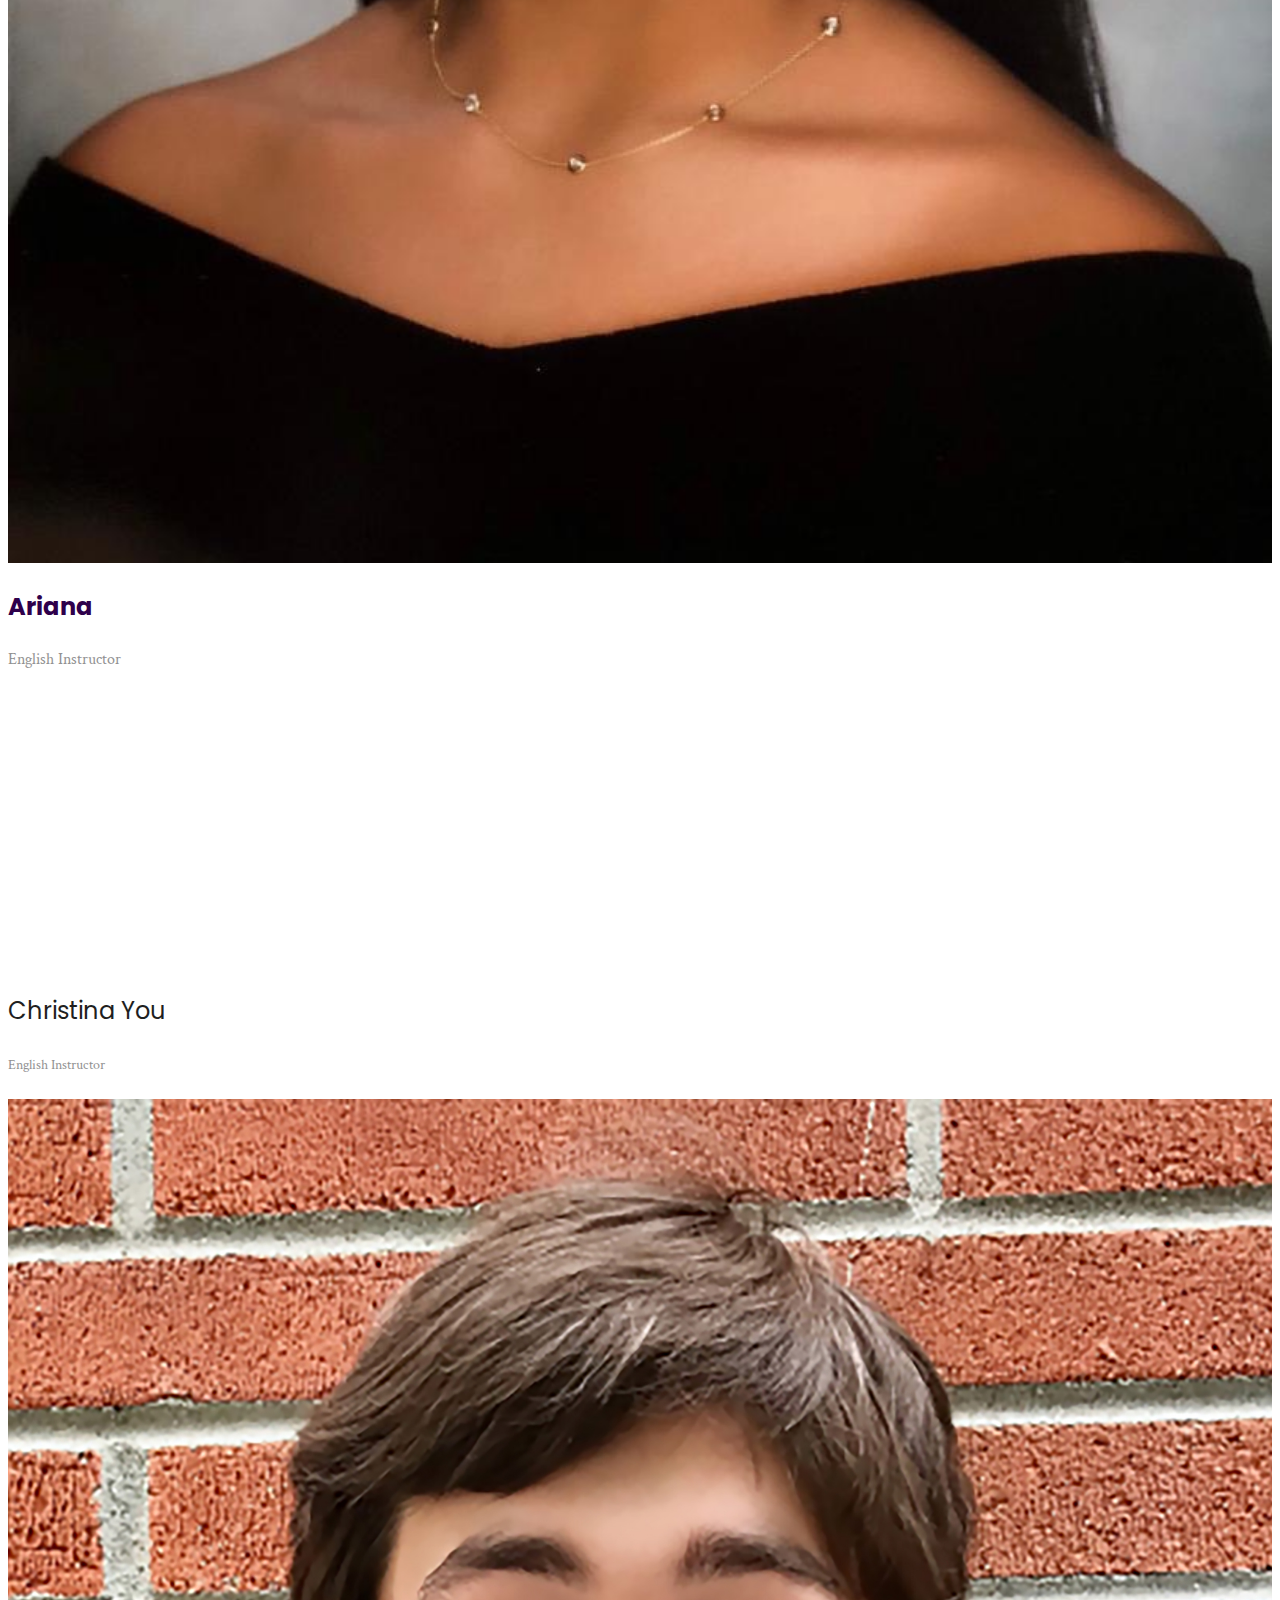
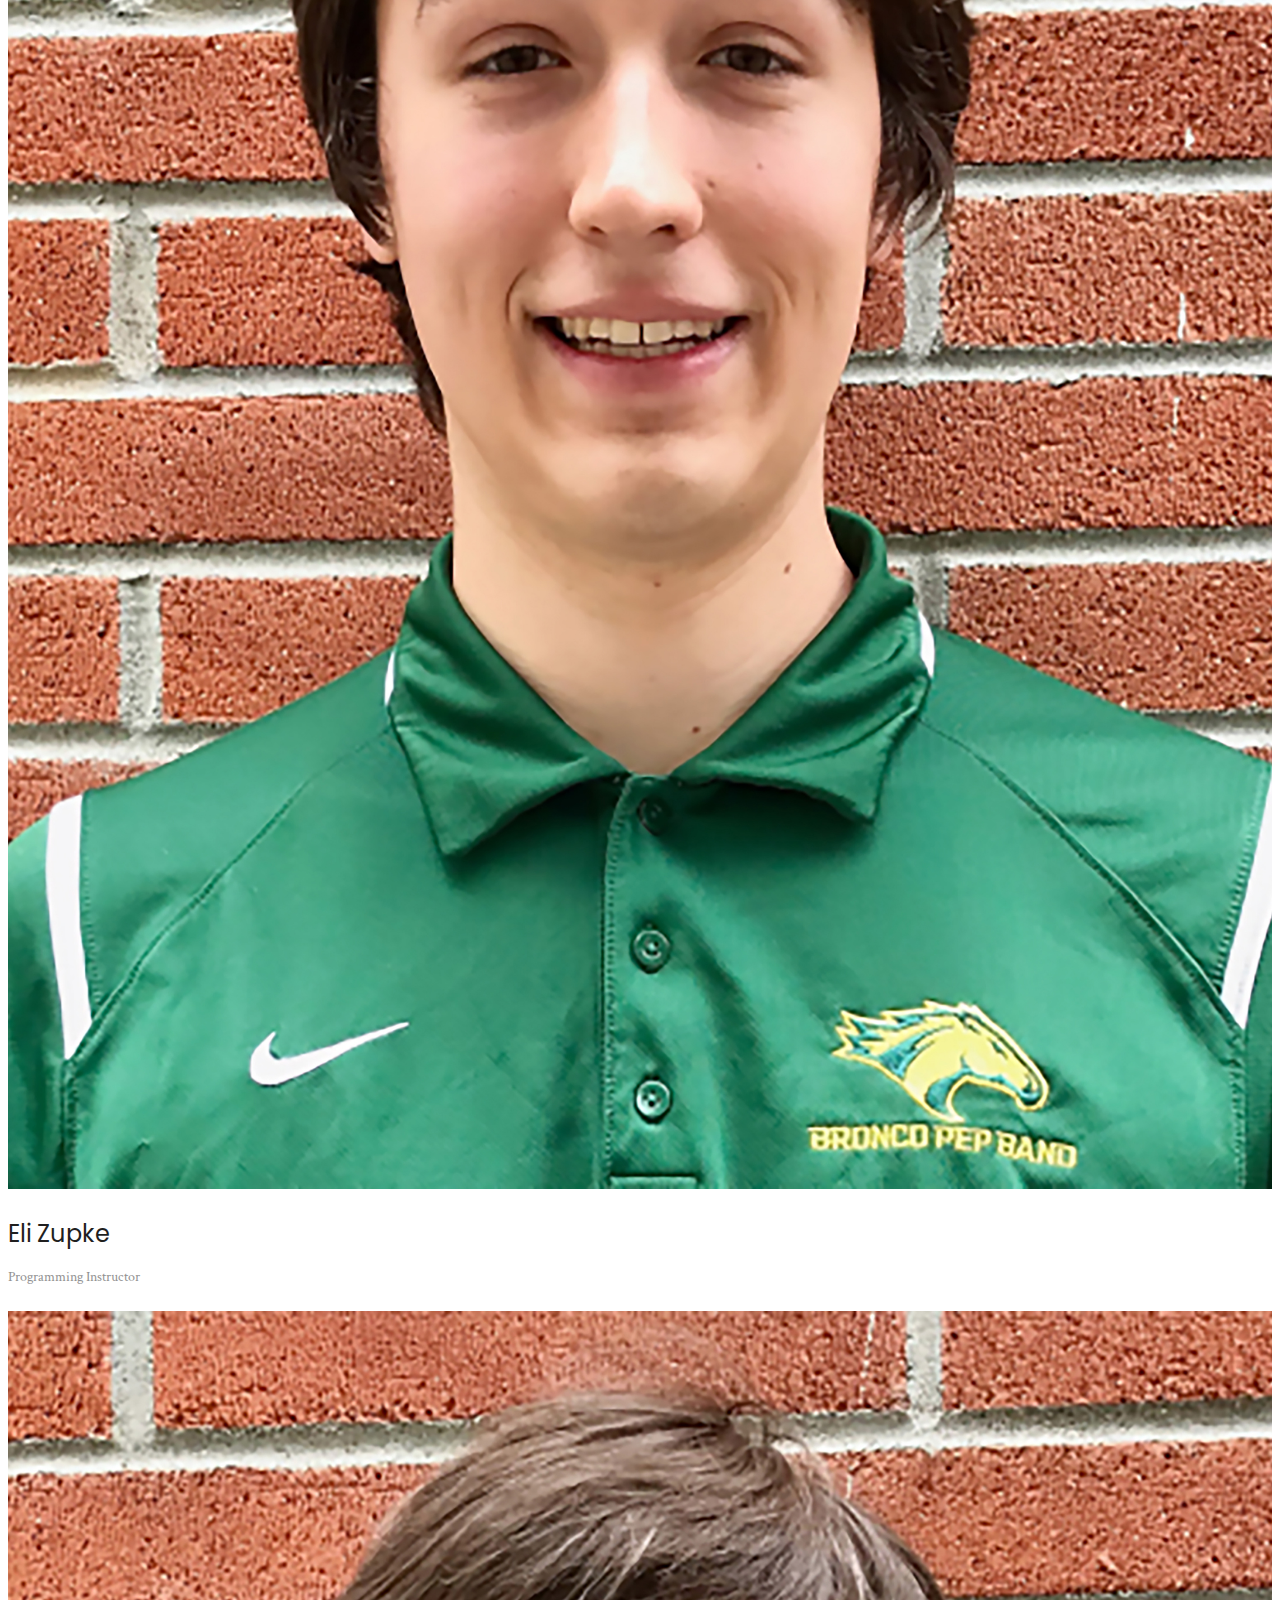
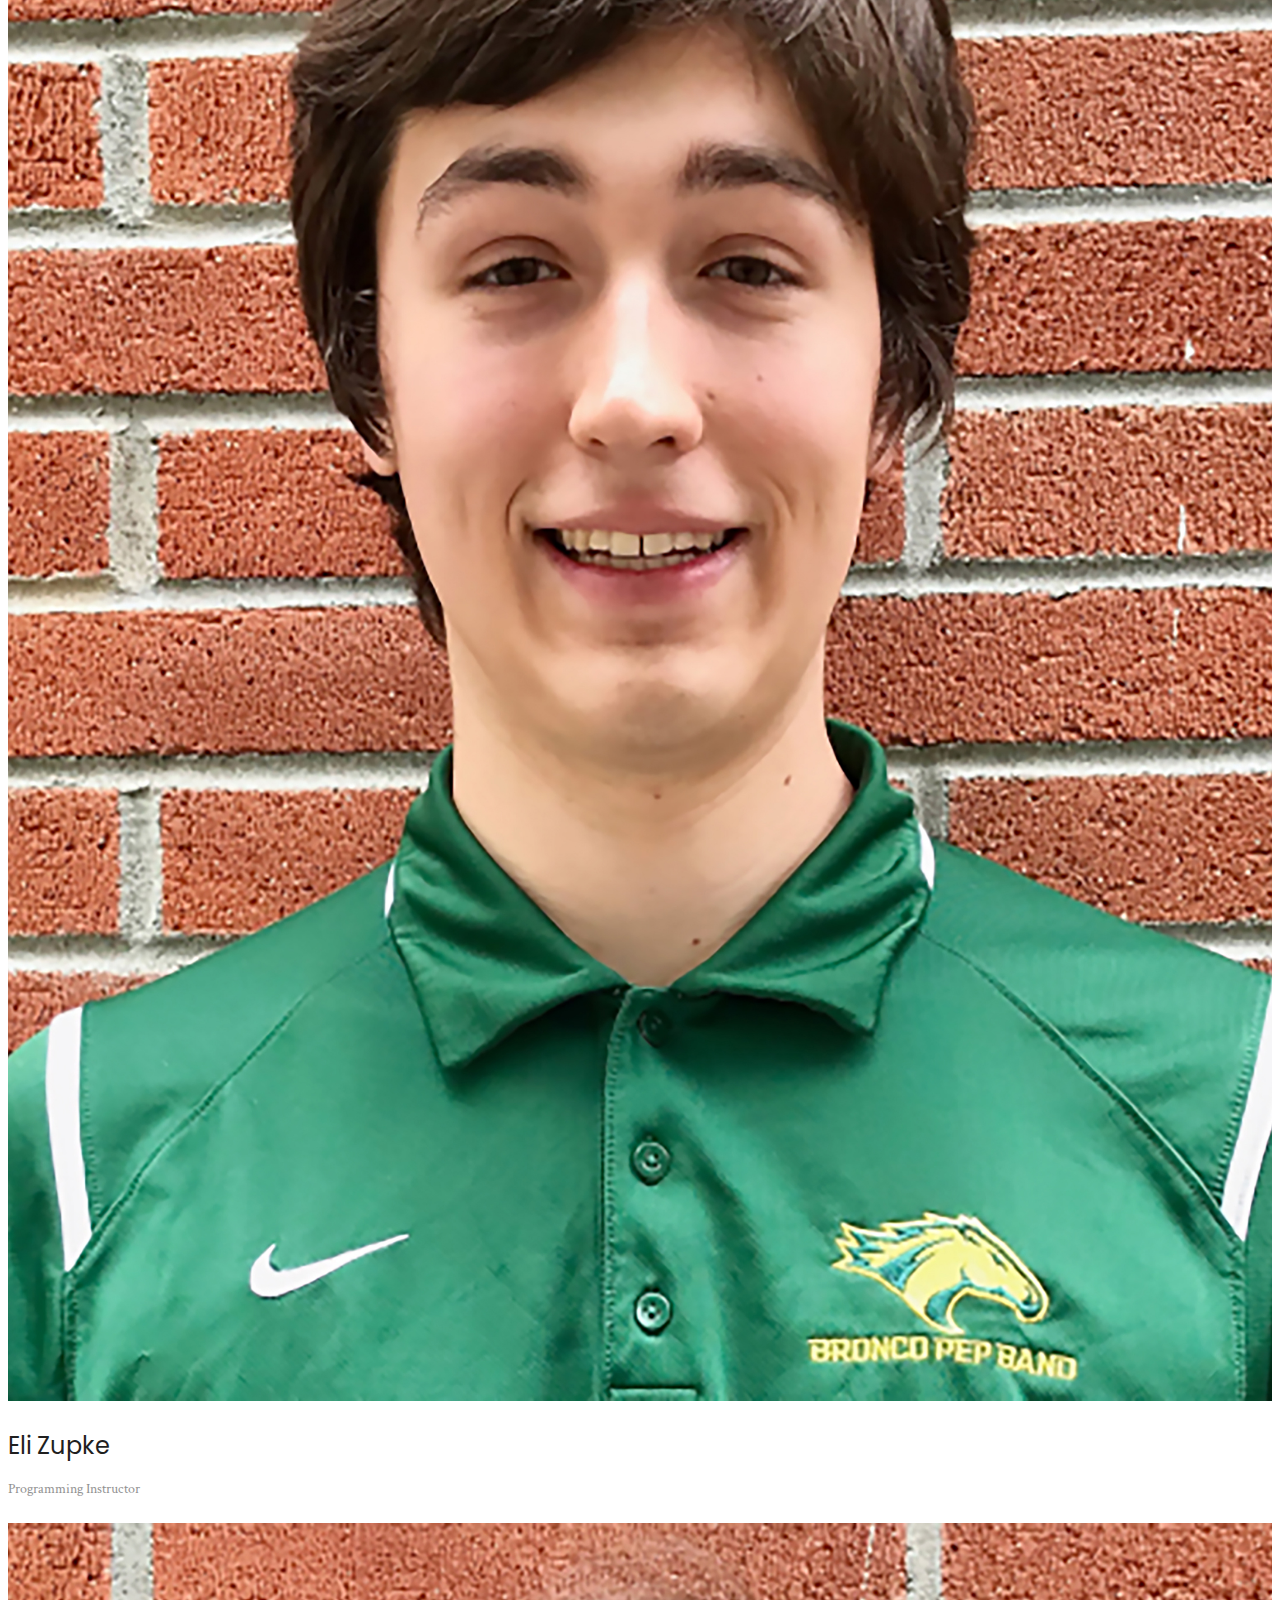
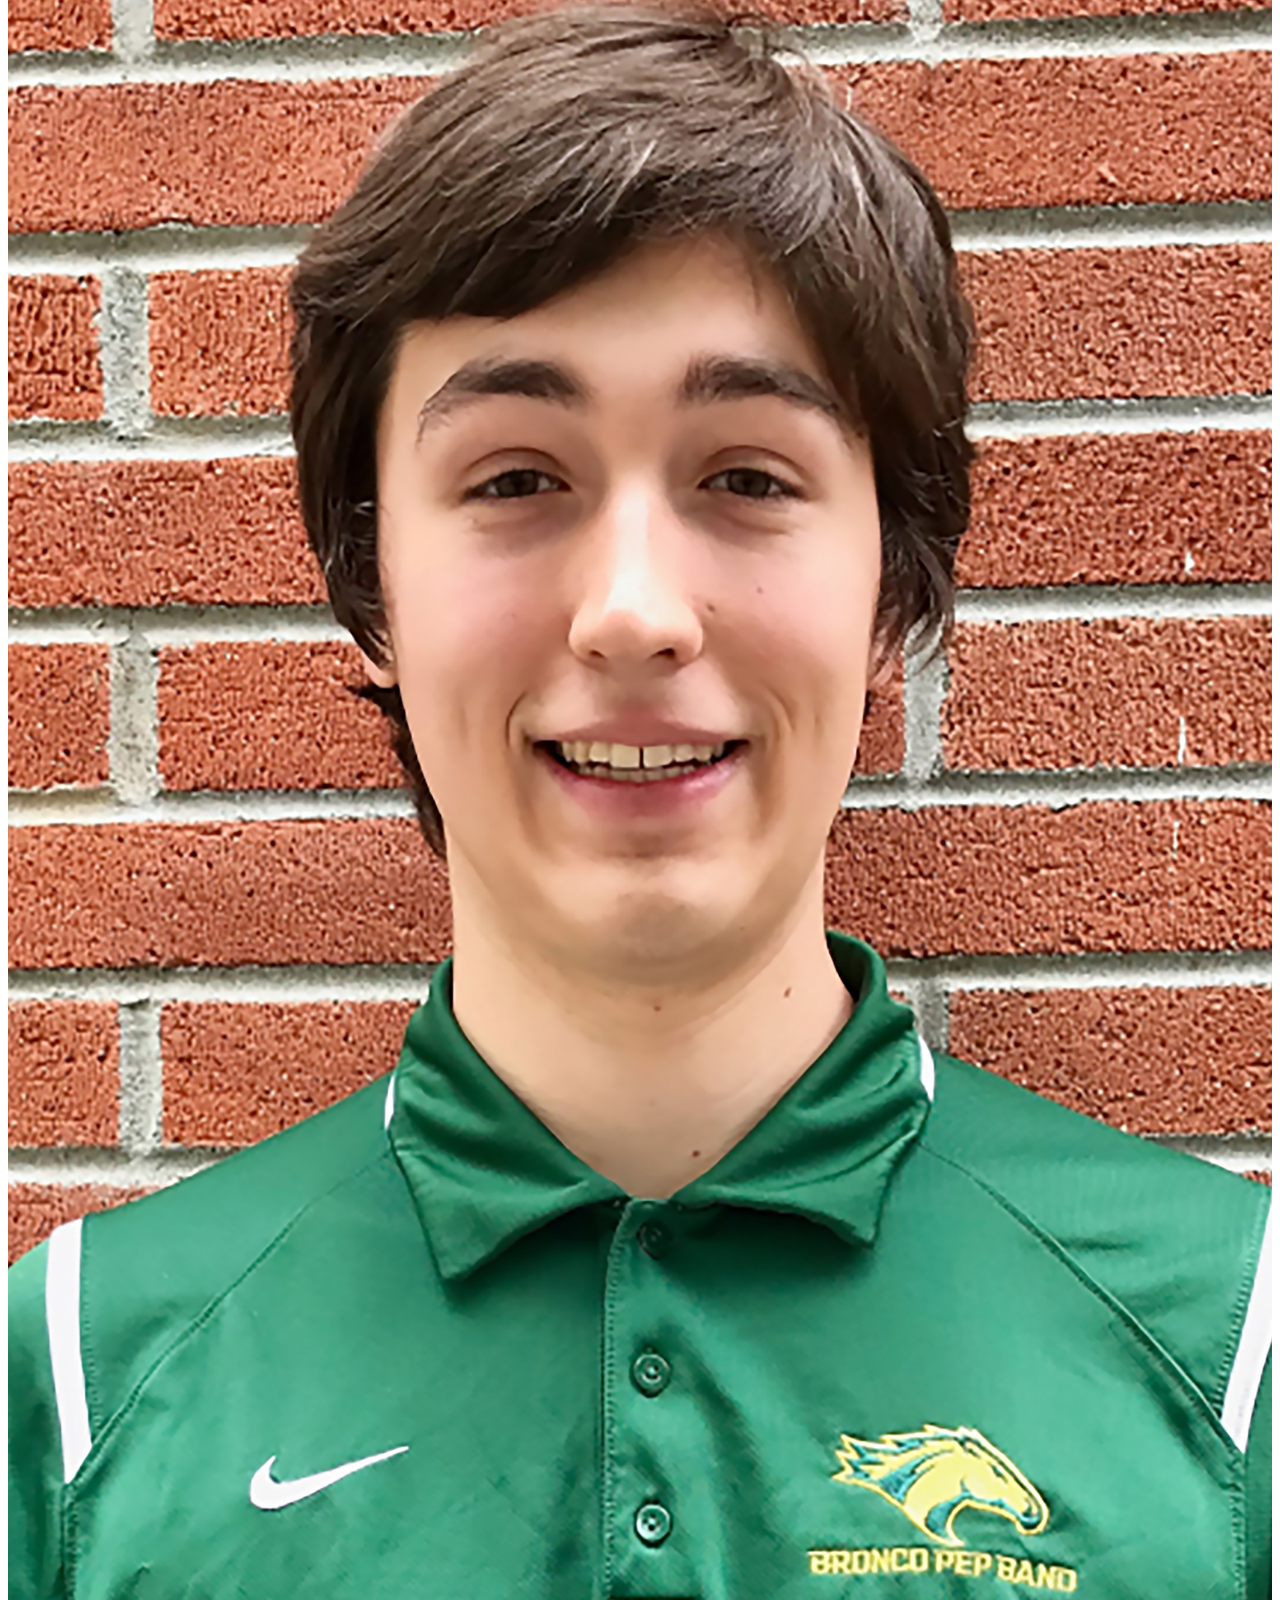
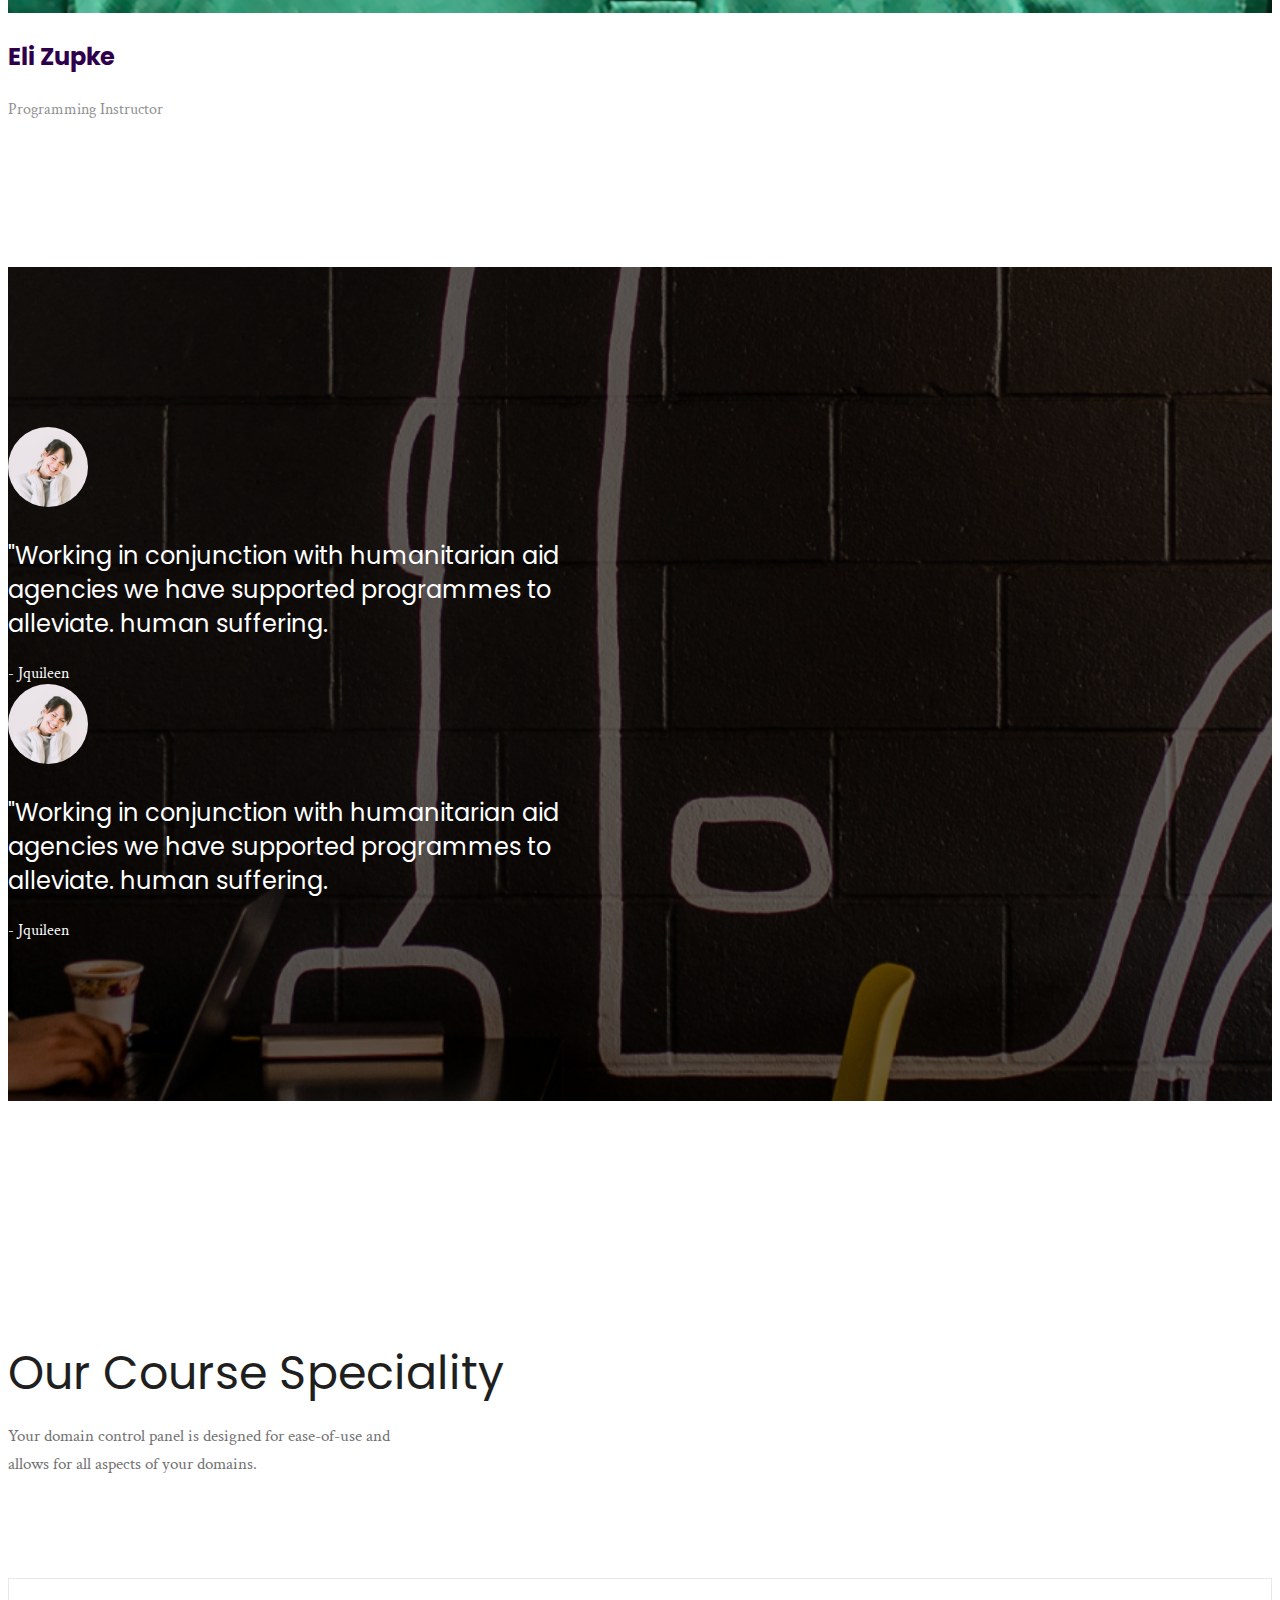
==== commit c80f479c: "Update about.html" ====
--- a/about.html
+++ b/about.html
@@ -230,7 +230,7 @@
                 <div class="col-xl-3 col-md-6 col-lg-3">
                     <div class="single_team">
                         <div class="thumb">
-                            <img src="img/team/christian.jpg" alt="">
+                            <img src="img/team/ChristinaYou.jpg" alt="">
                             <div class="social_link">
                                 <a href="#"><i class="fa fa-envelope"></i></a>
                                 <a href="#"><i class="fa fa-twitter"></i></a>
@@ -238,8 +238,8 @@
                             </div>
                         </div>
                         <div class="master_name text-center">
-                            <h3>Christian Munoz</h3>
-                            <p>Programming Instructor</p>
+                            <h3>Christina You<h3>
+                            <p>English Instructor</p>
                         </div>
                     </div>
                 </div>
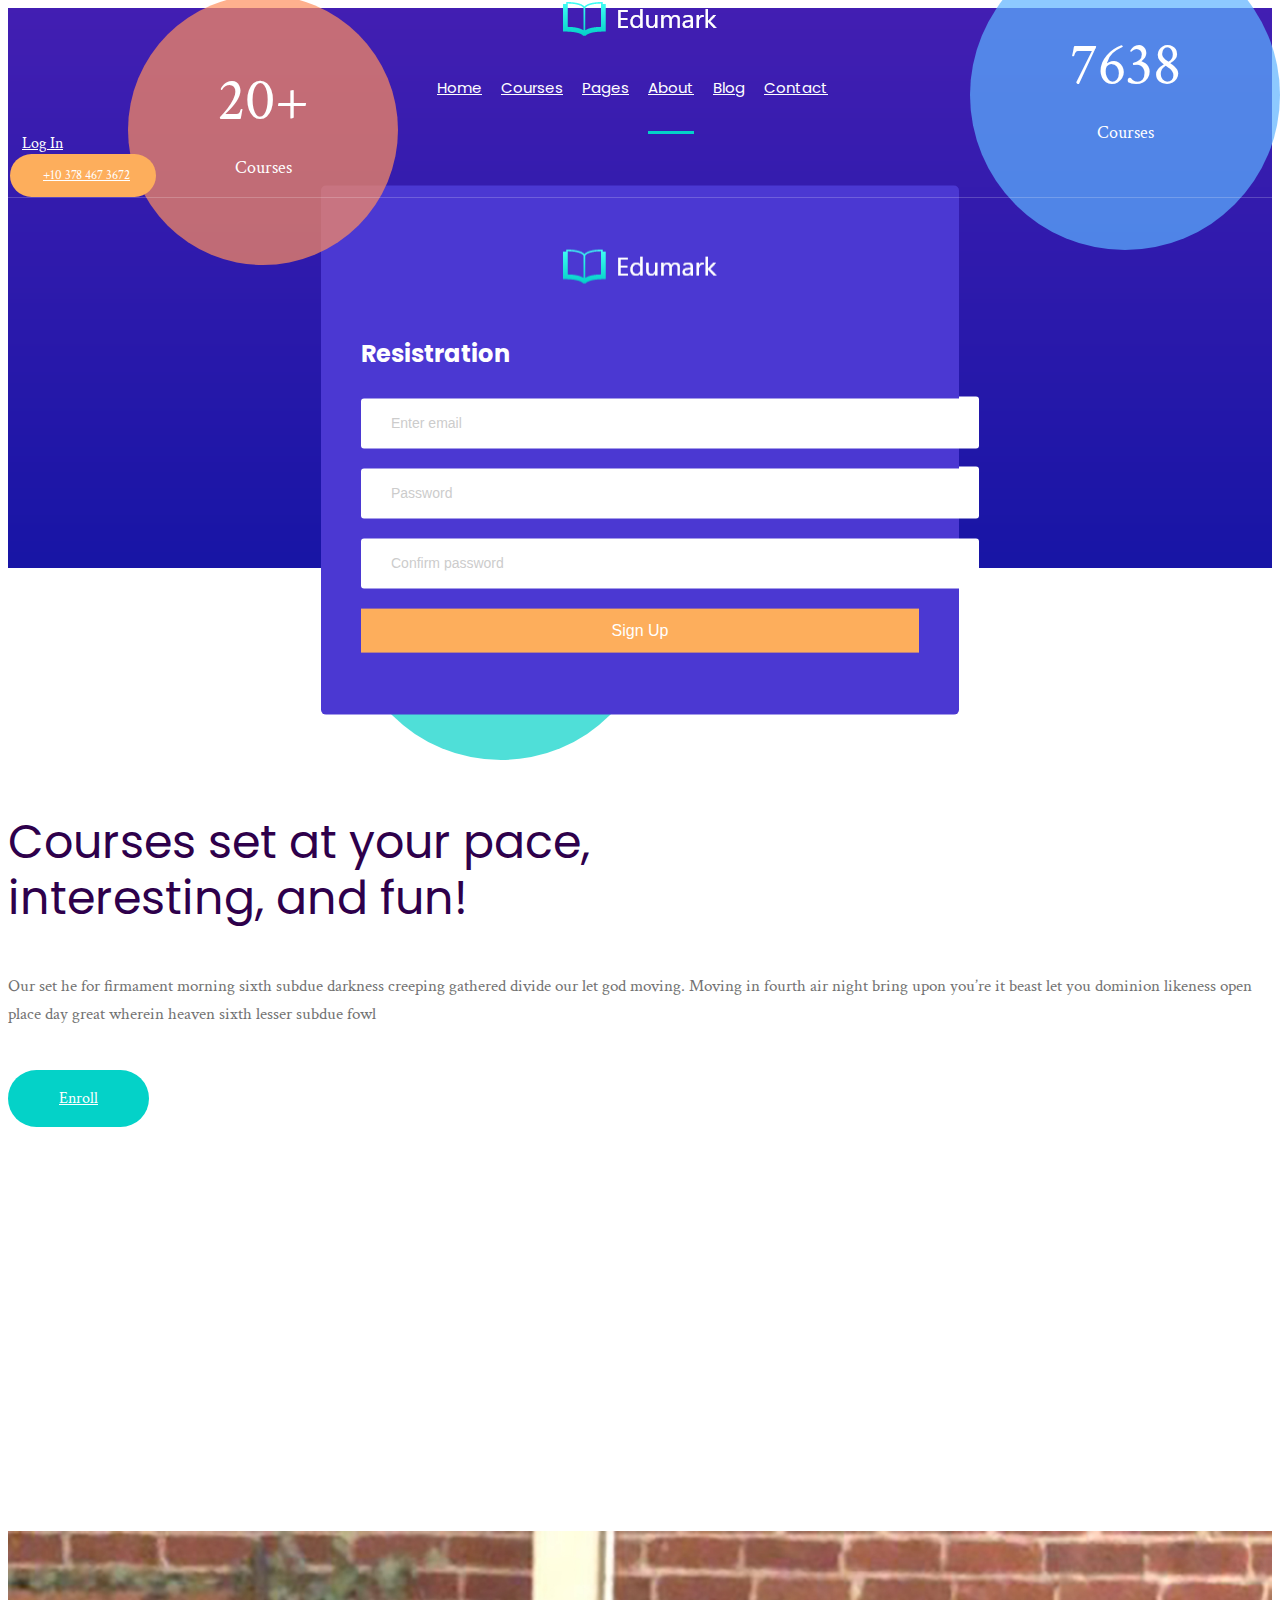
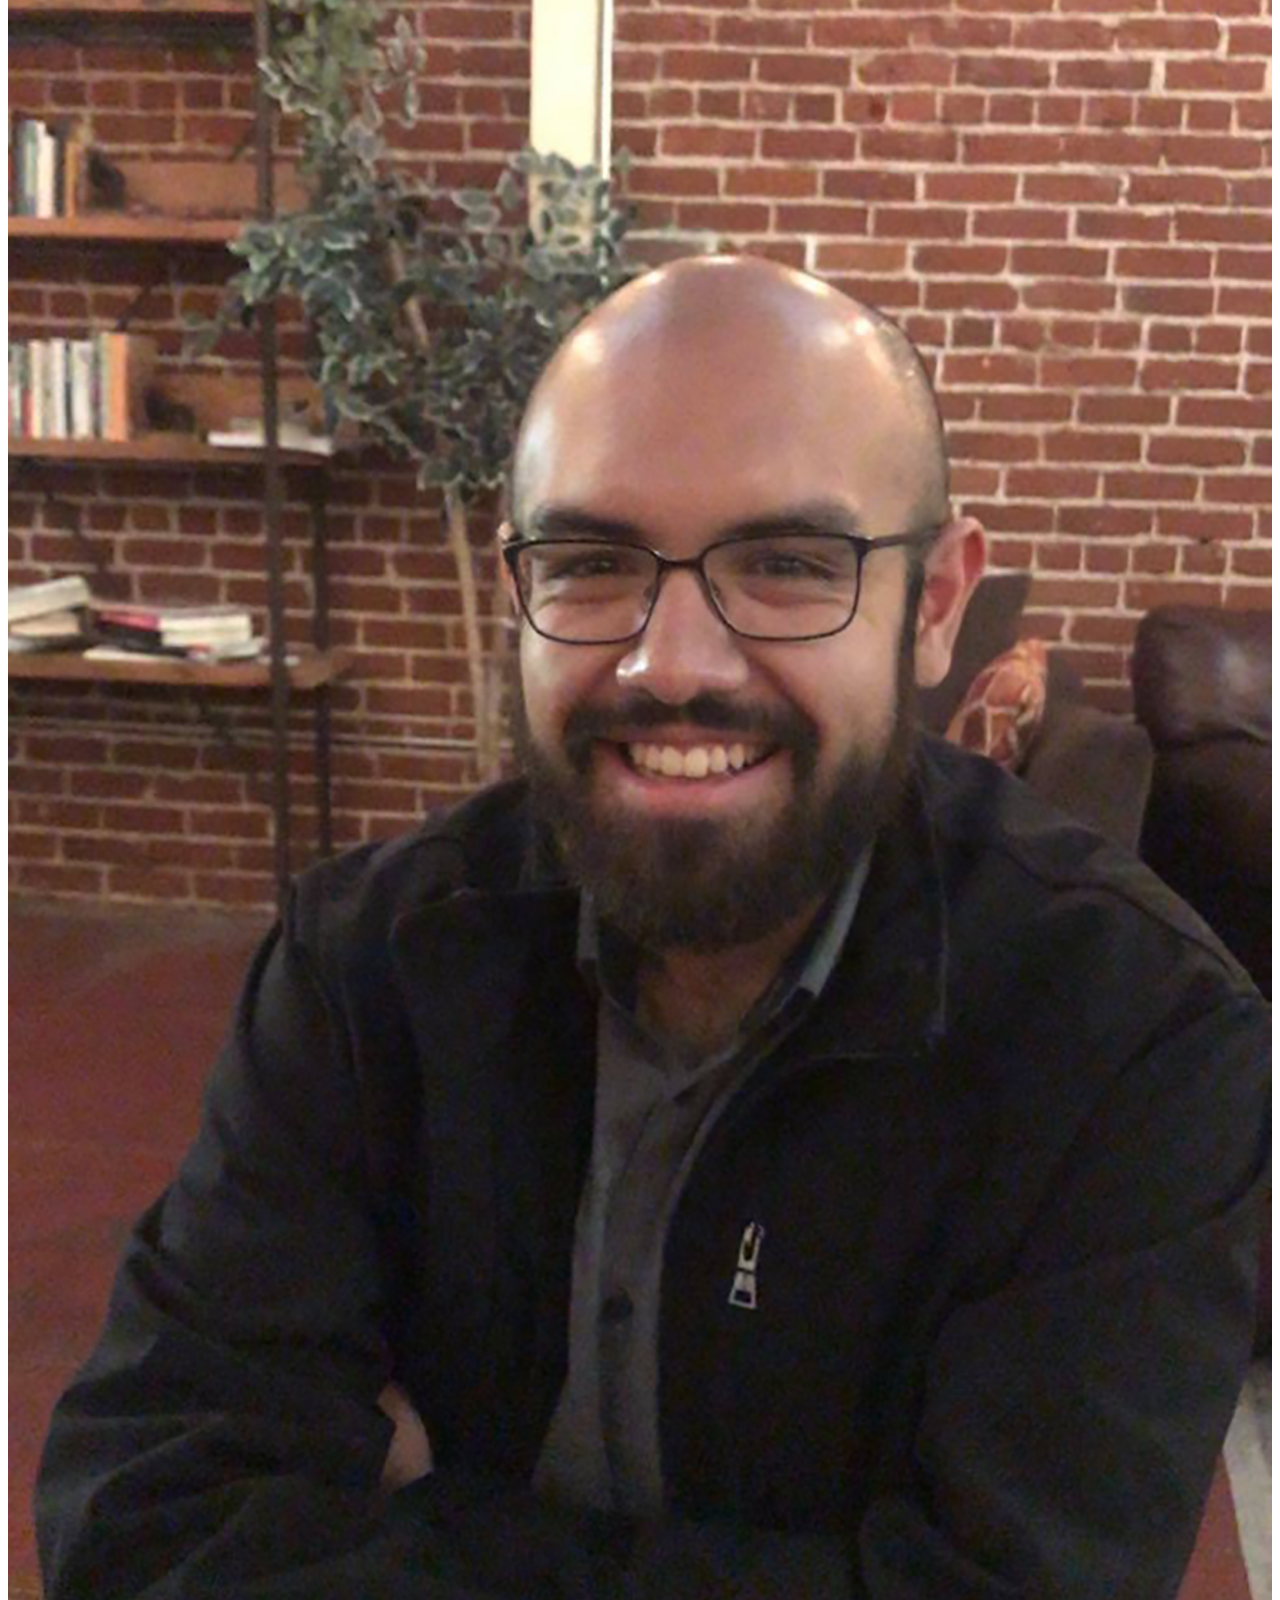
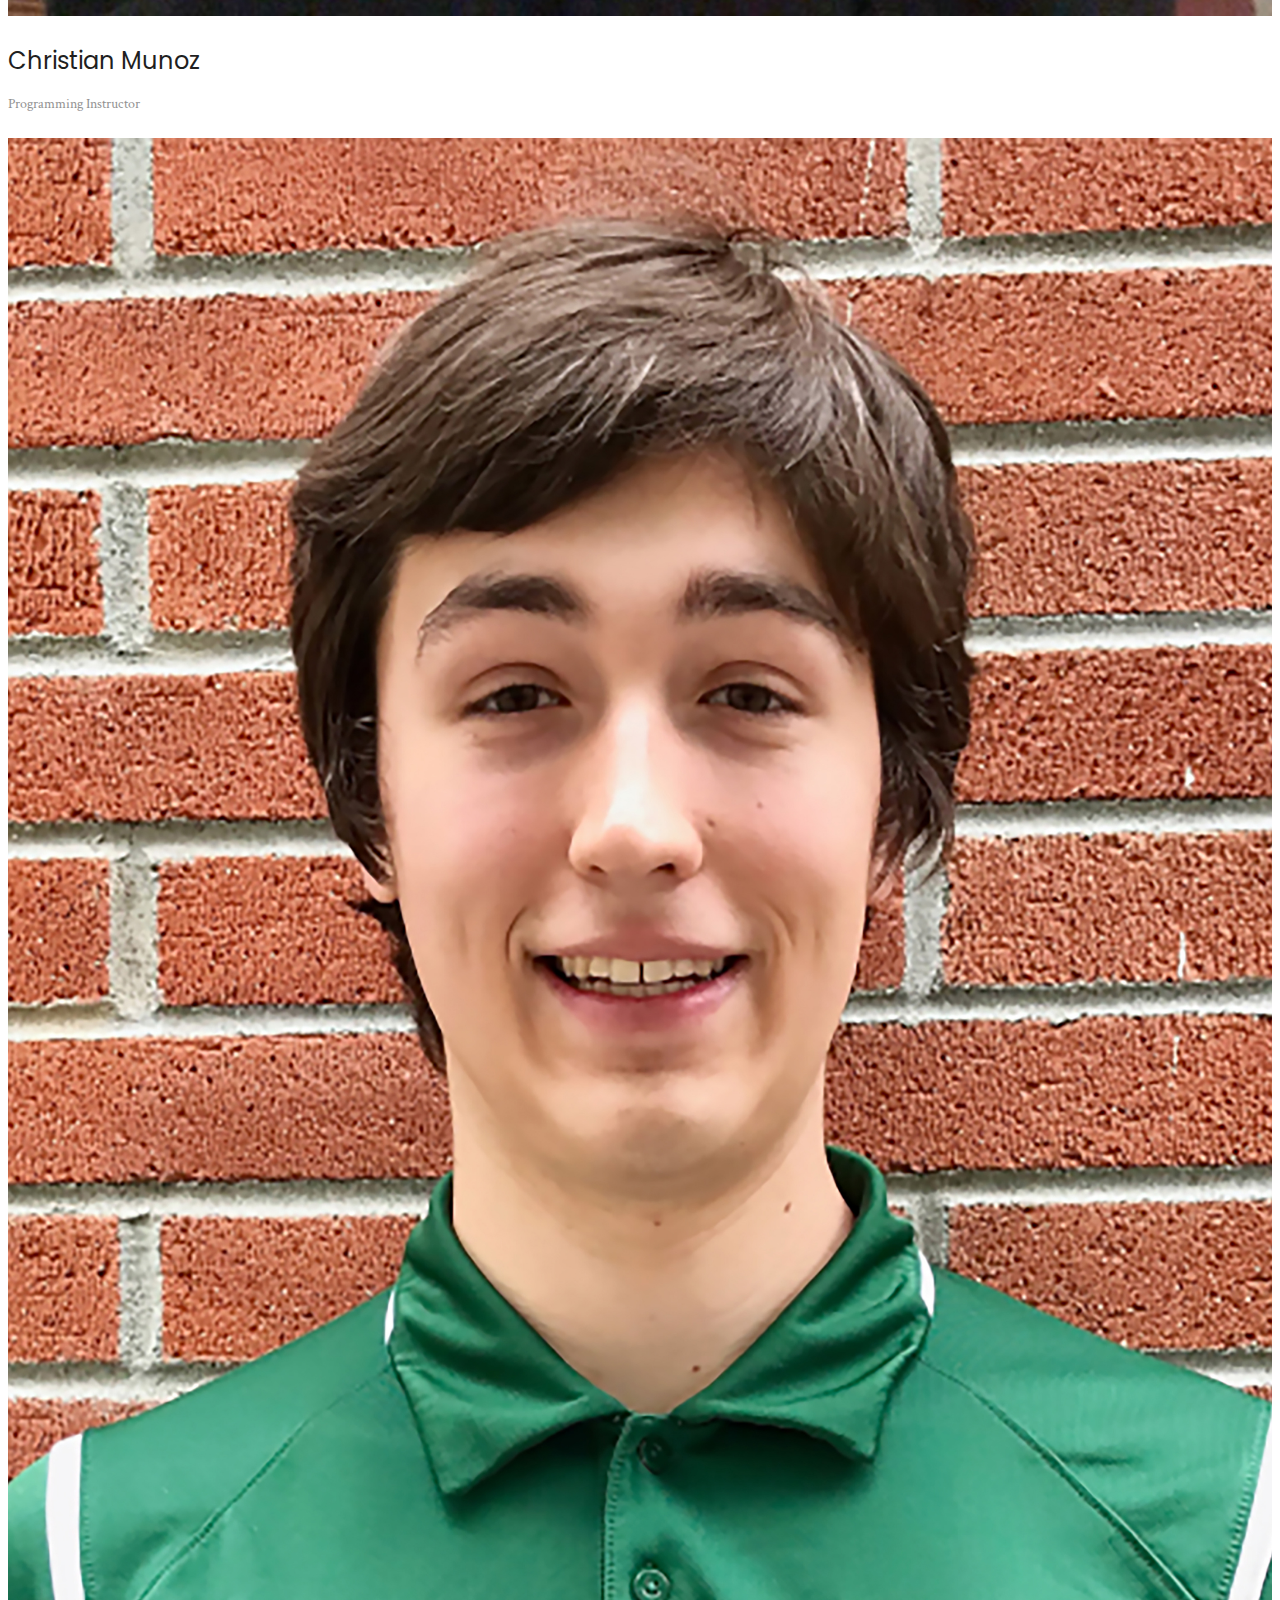
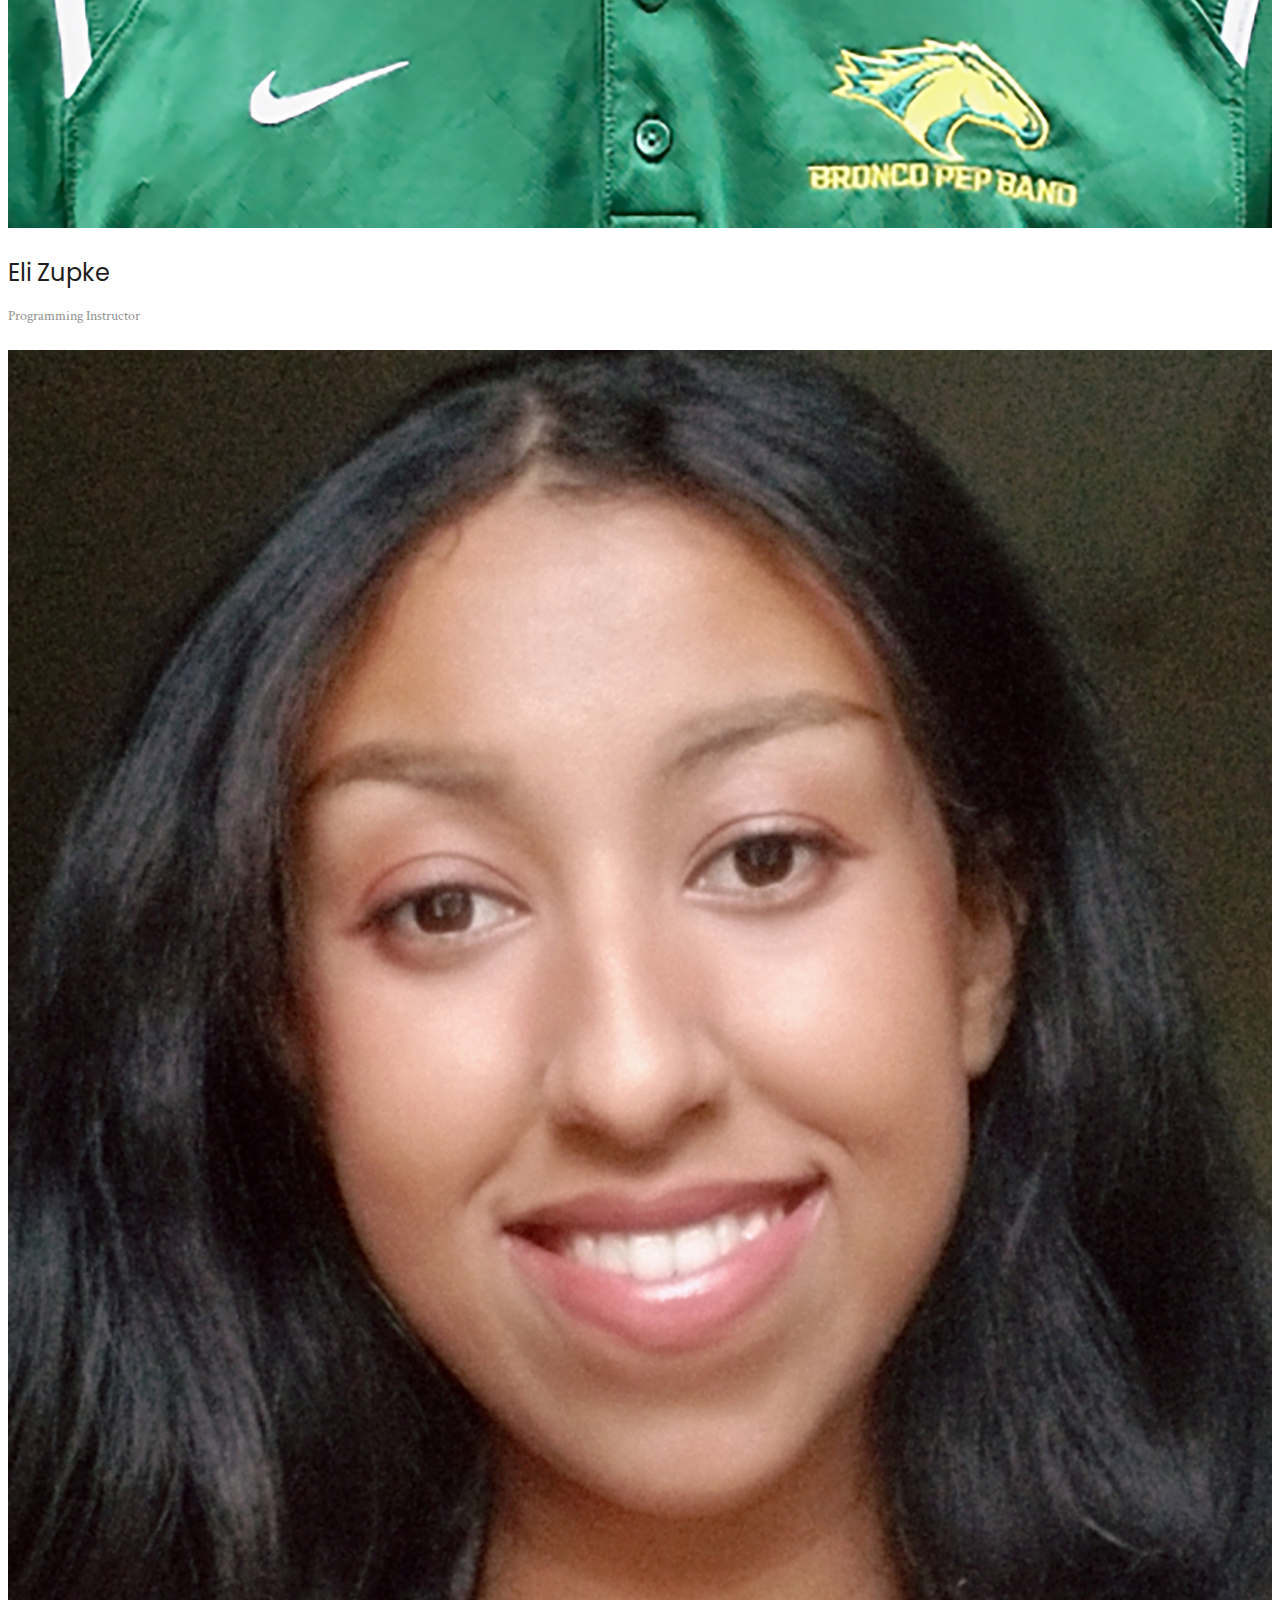
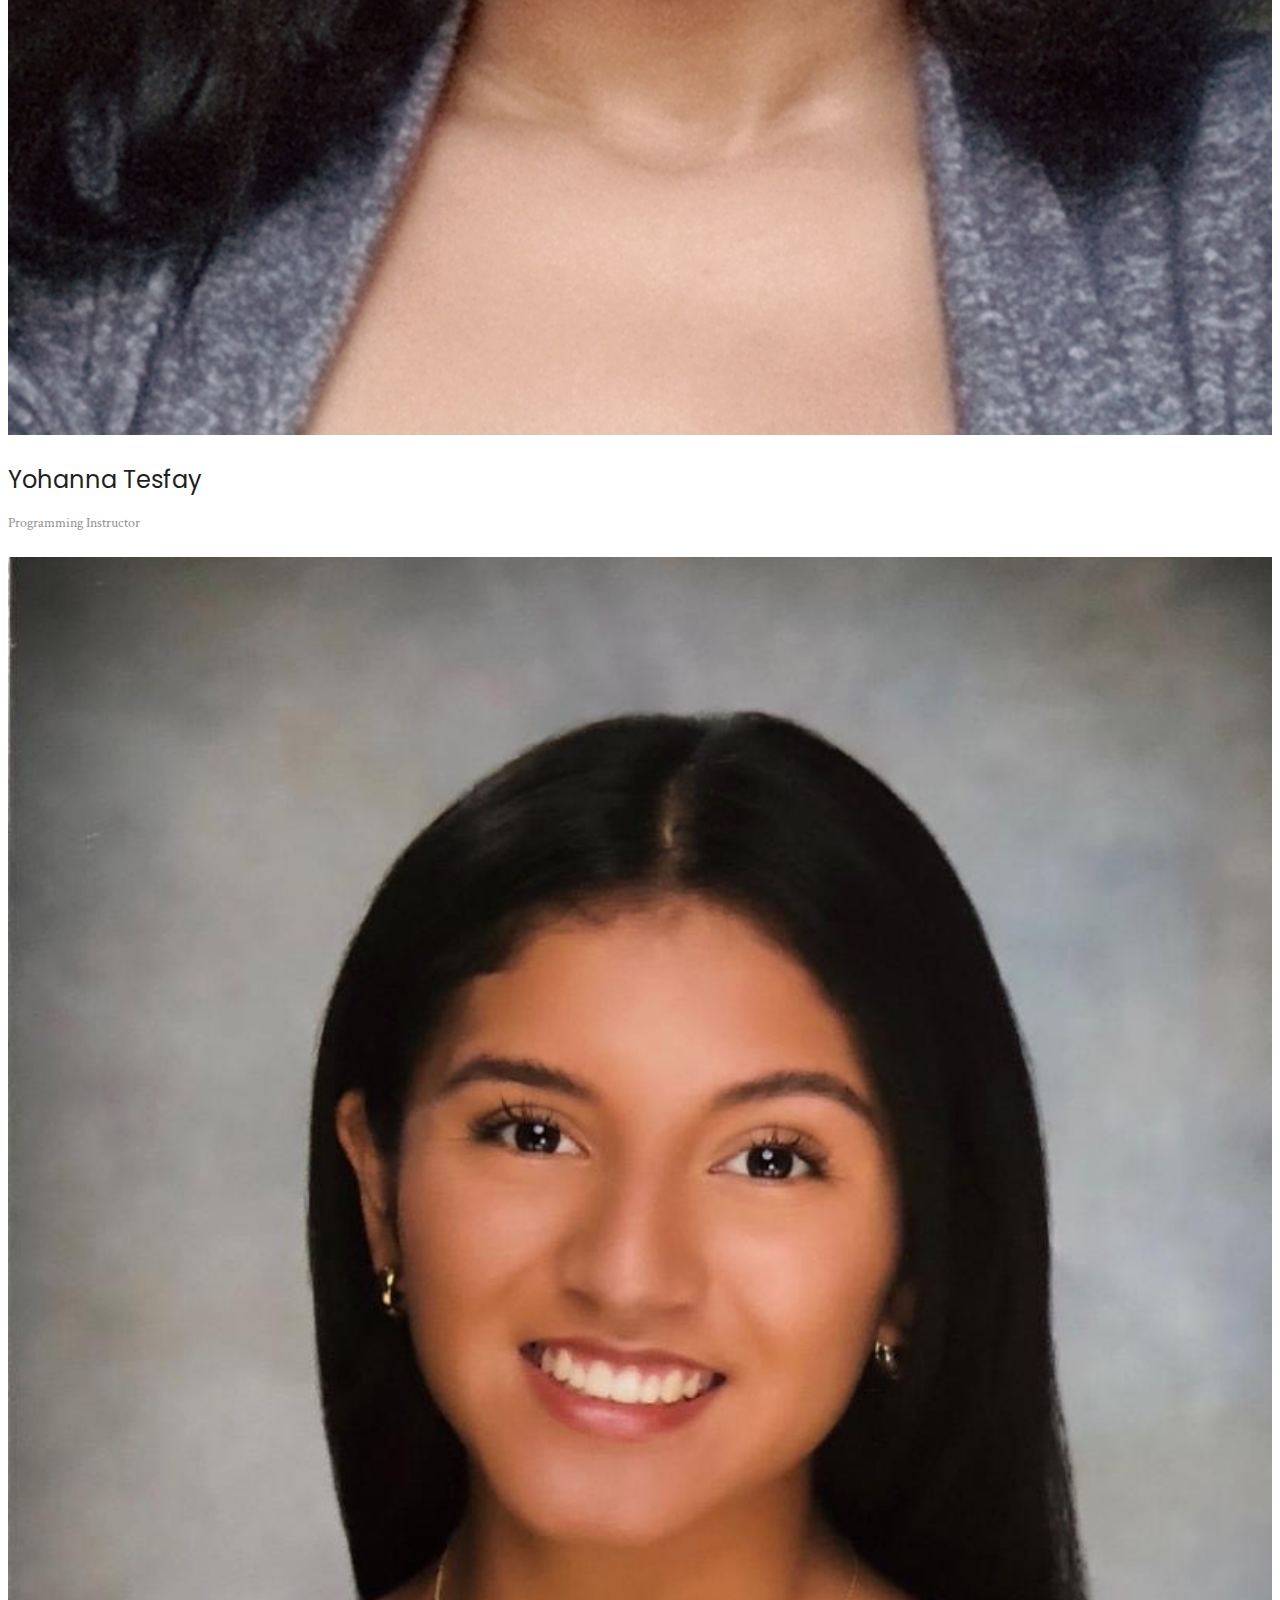
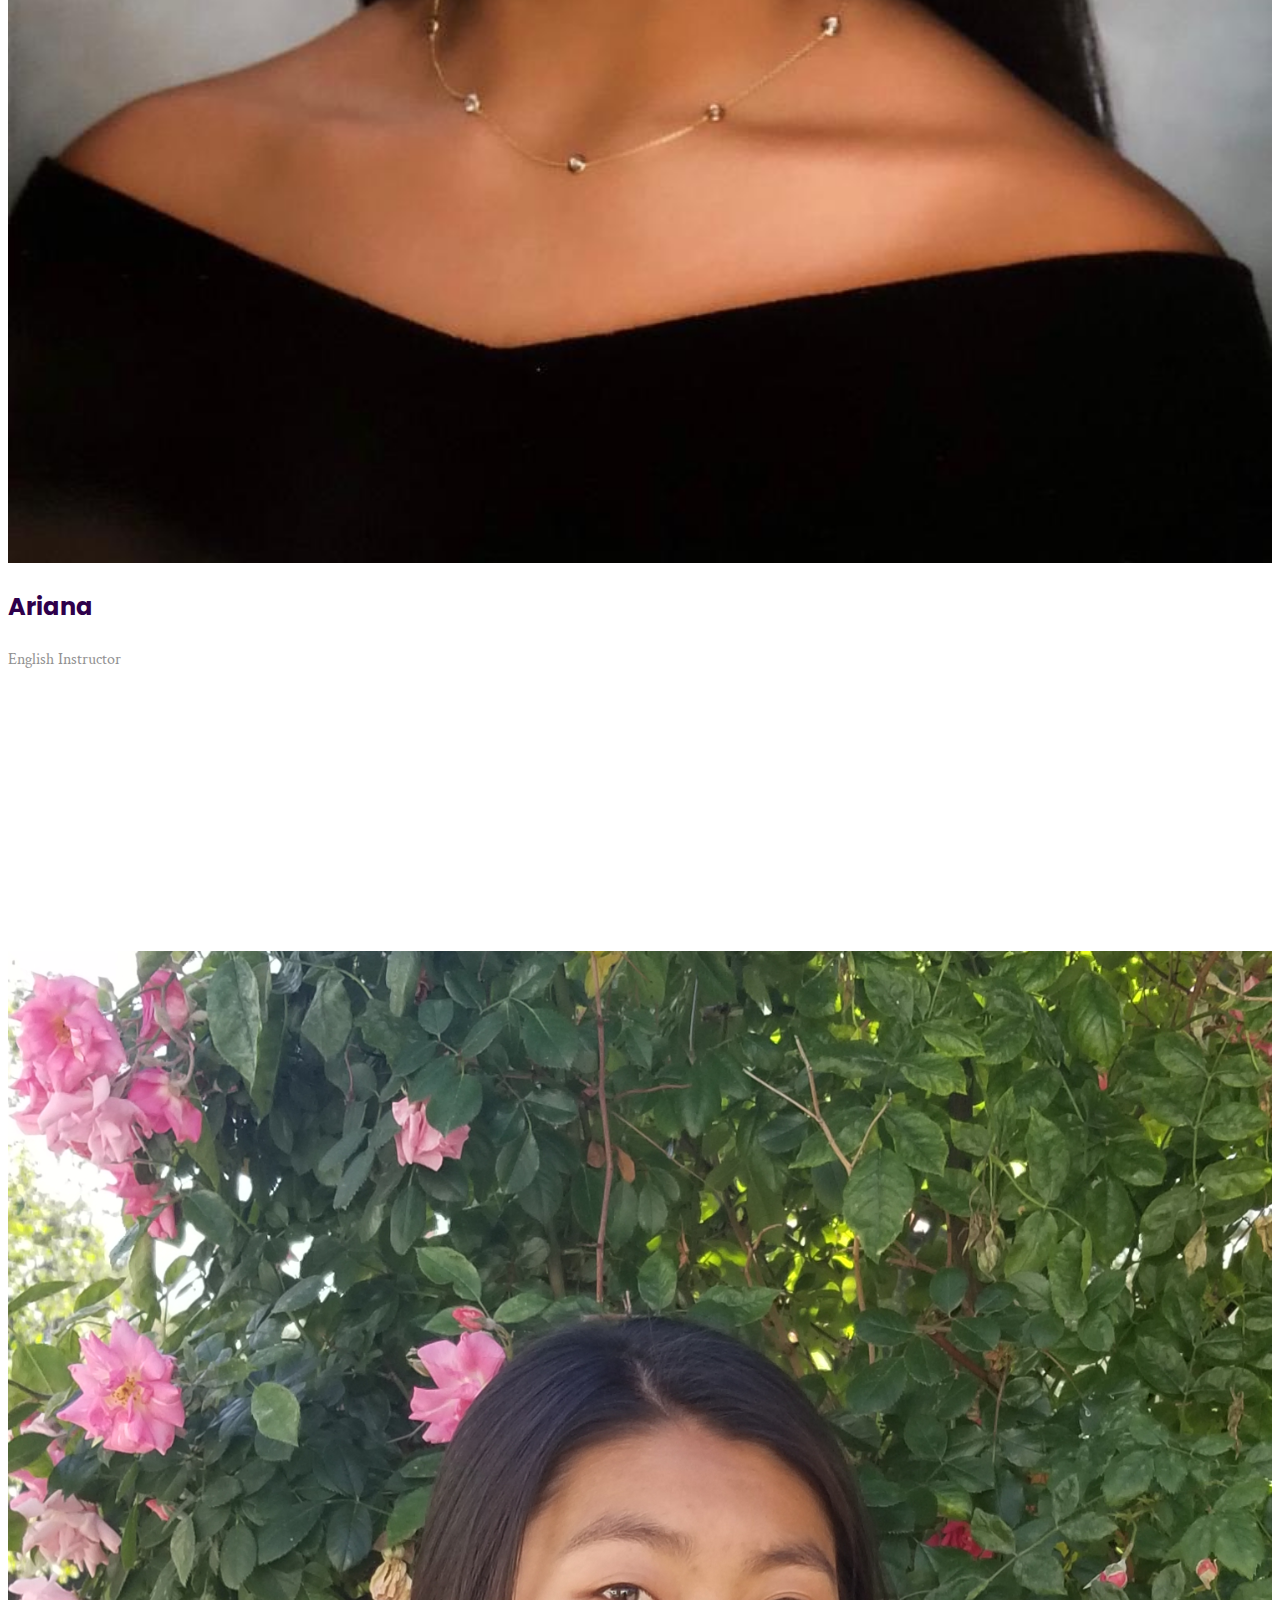
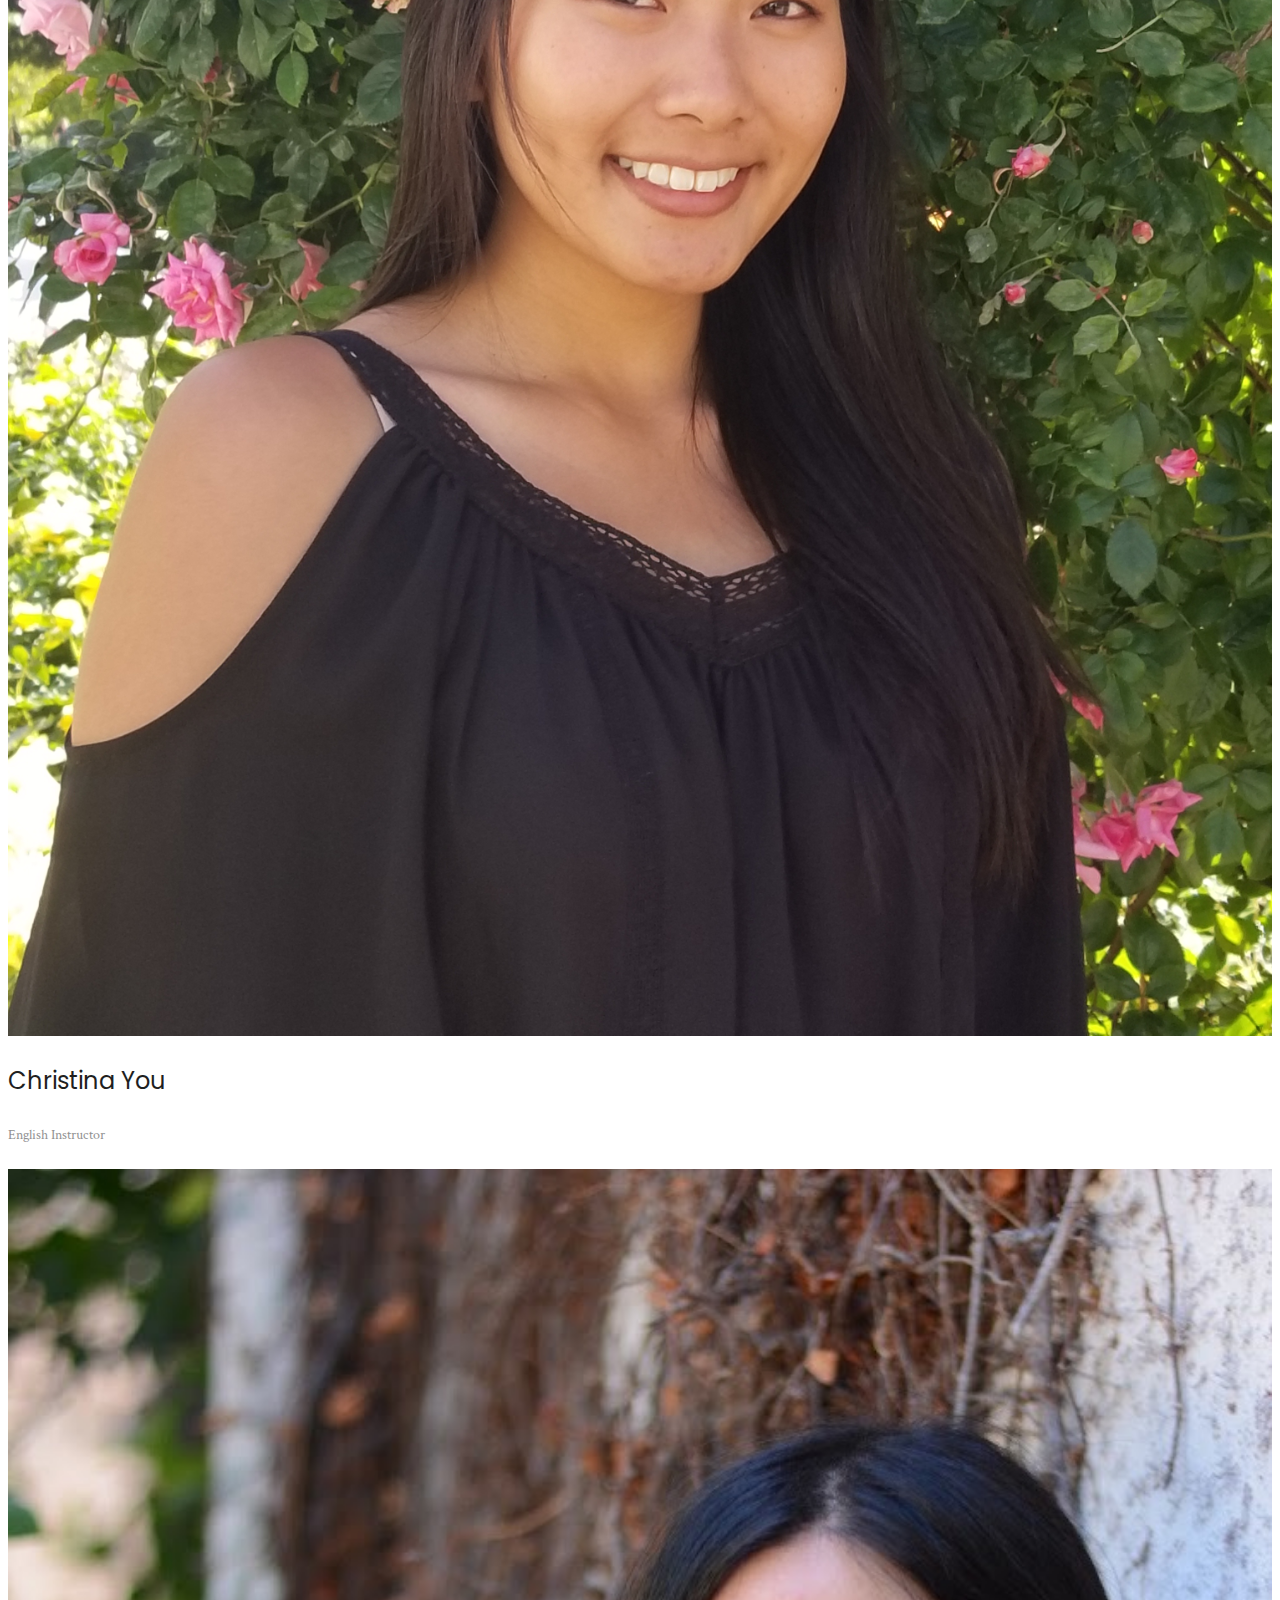
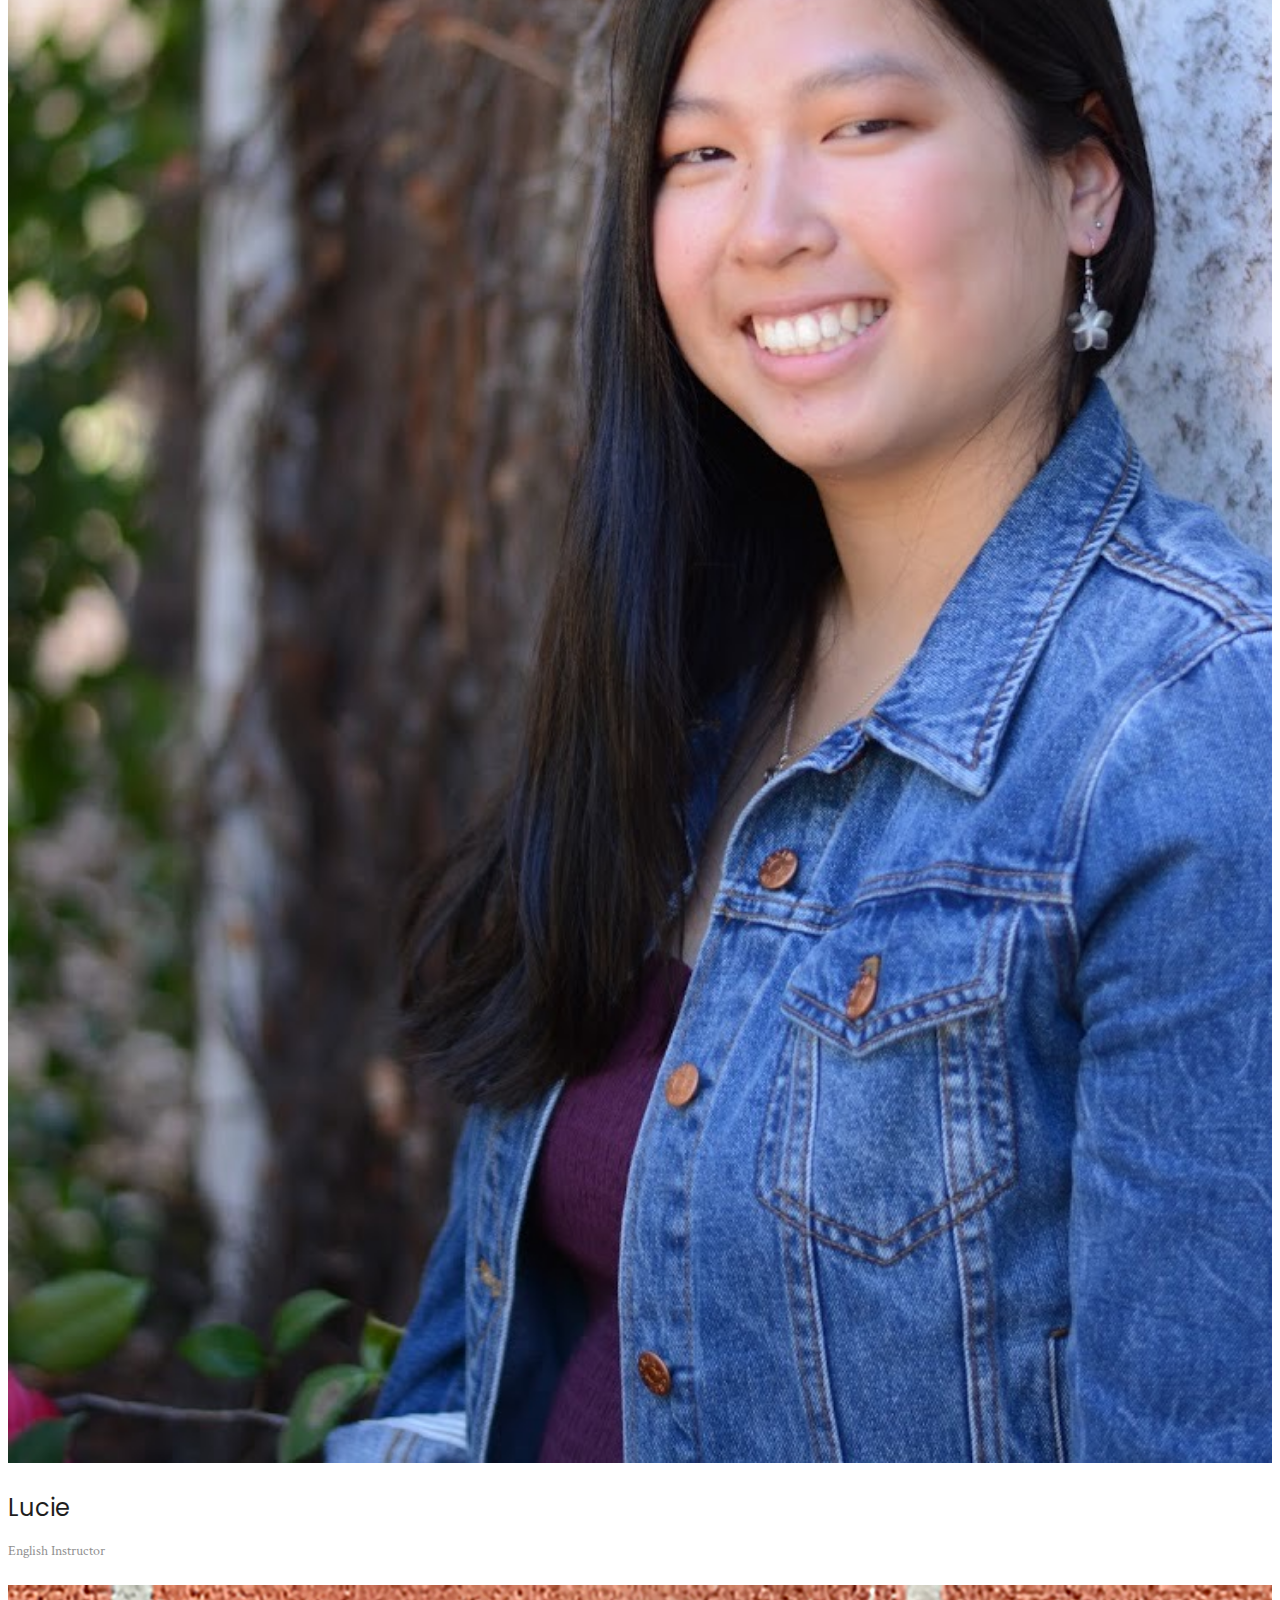
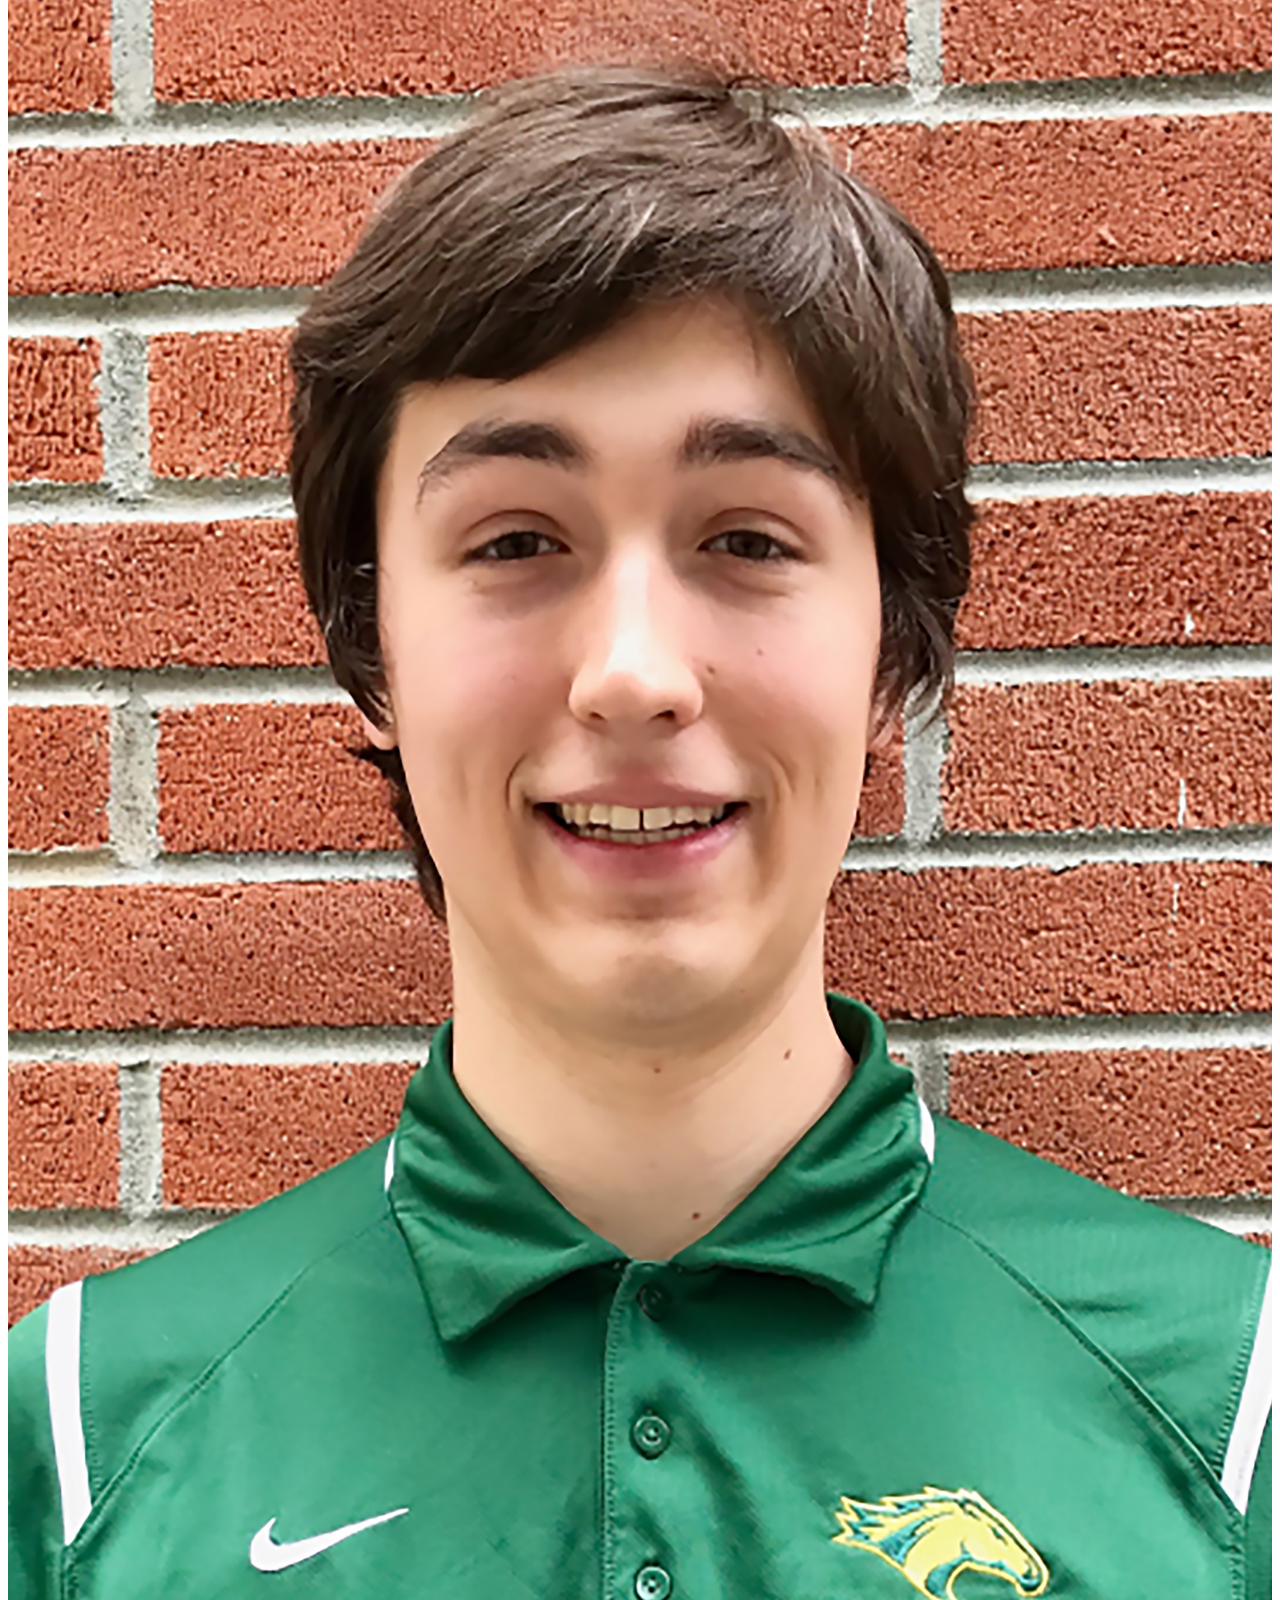
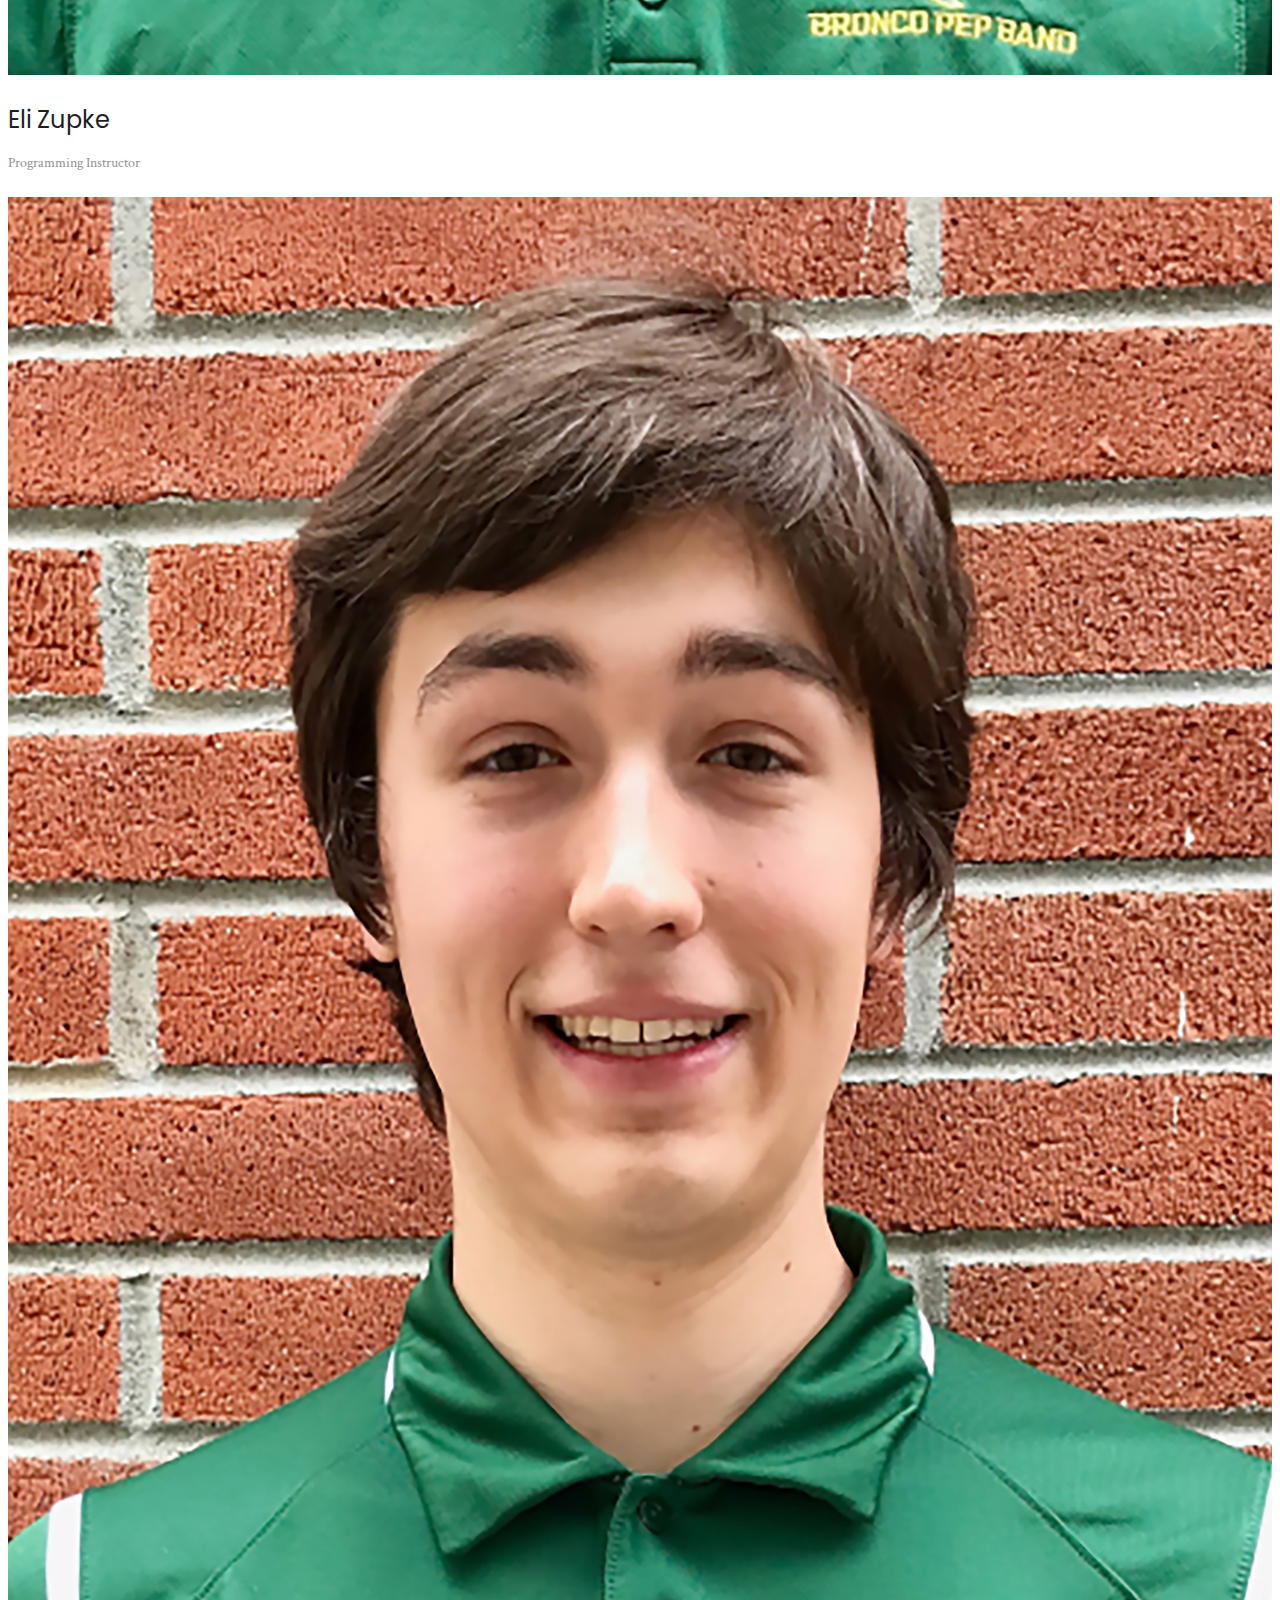
==== commit 2f70545d: "Update about.html" ====
--- a/about.html
+++ b/about.html
@@ -50,7 +50,7 @@
                                 <nav>
                                     <ul id="navigation">
                                         <li><a href="index.html">home</a></li>
-                                        <li><a href="Courses.html">Courses</a></li>
+                                        <li><a href="courses.html">Courses</a></li>
                                         <li><a href="#">pages <i class="ti-angle-down"></i></a>
                                             <ul class="submenu">
                                                 <li><a href="course_details.html">course details</a></li>
@@ -246,7 +246,7 @@
                 <div class="col-xl-3 col-md-6 col-lg-3">
                     <div class="single_team">
                         <div class="thumb">
-                            <img src="img/team/eli.jpg" alt="">
+                            <img src="img/team/Lucie2.JPG" alt="">
                             <div class="social_link">
                                 <a href="#"><i class="fa fa-envelope"></i></a>
                                 <a href="#"><i class="fa fa-twitter"></i></a>
@@ -254,8 +254,8 @@
                             </div>
                         </div>
                         <div class="master_name text-center">
-                            <h3>Eli Zupke</h3>
-                            <p>Programming Instructor</p>
+                            <h3>Lucie </h3>
+                            <p>English Instructor</p>
                         </div>
                     </div>
                 </div>
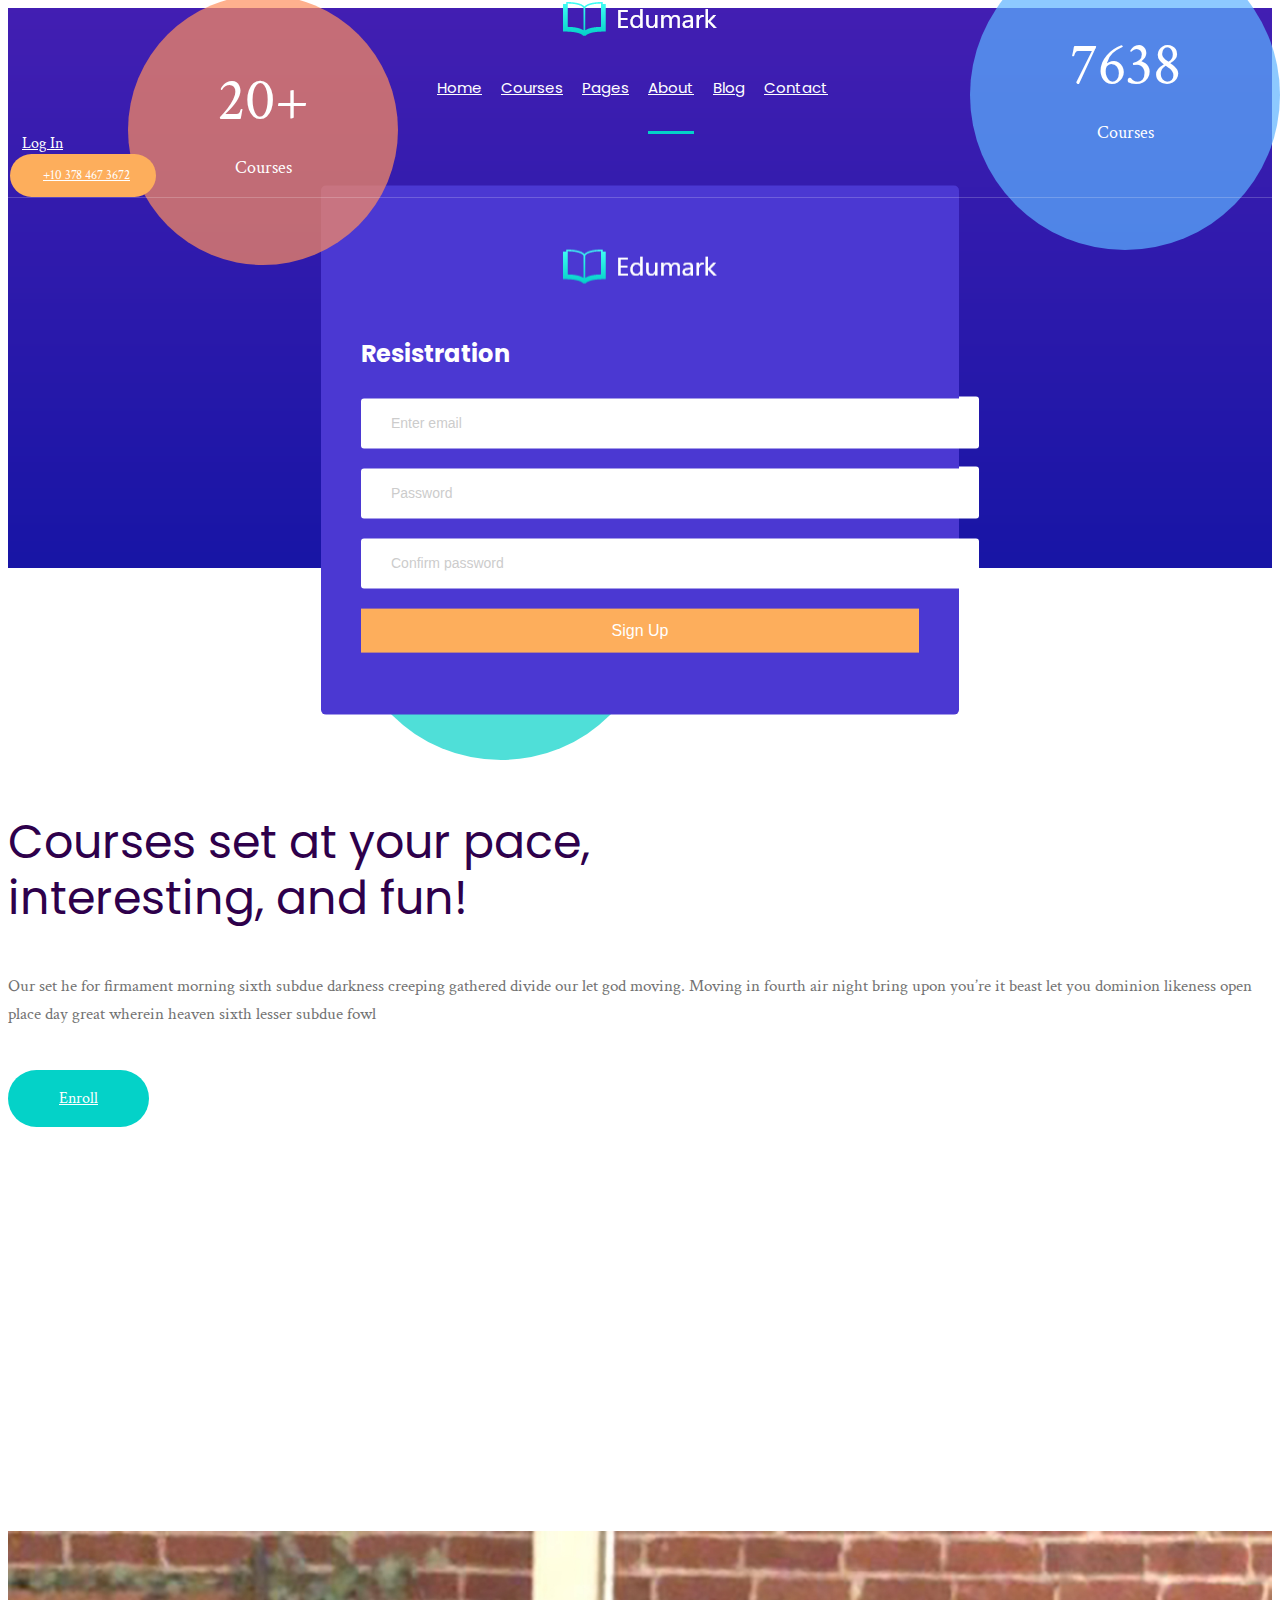
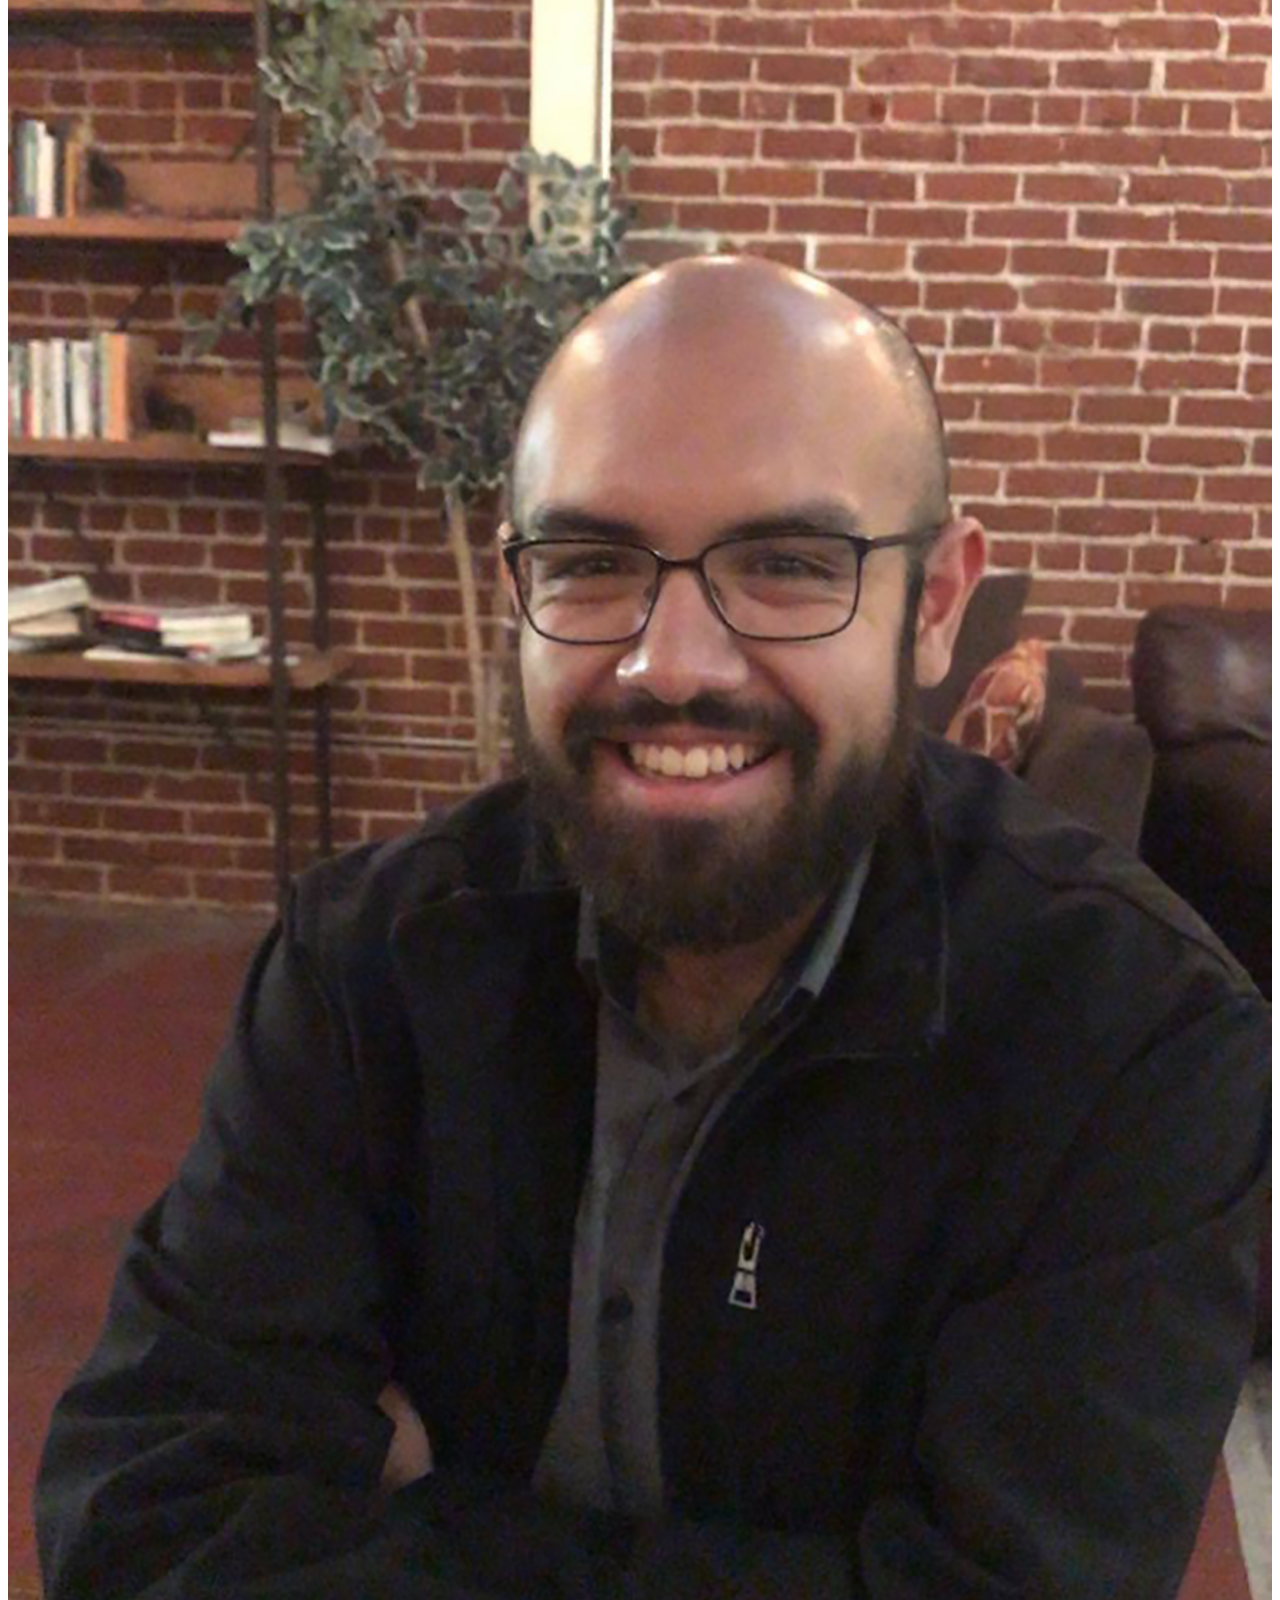
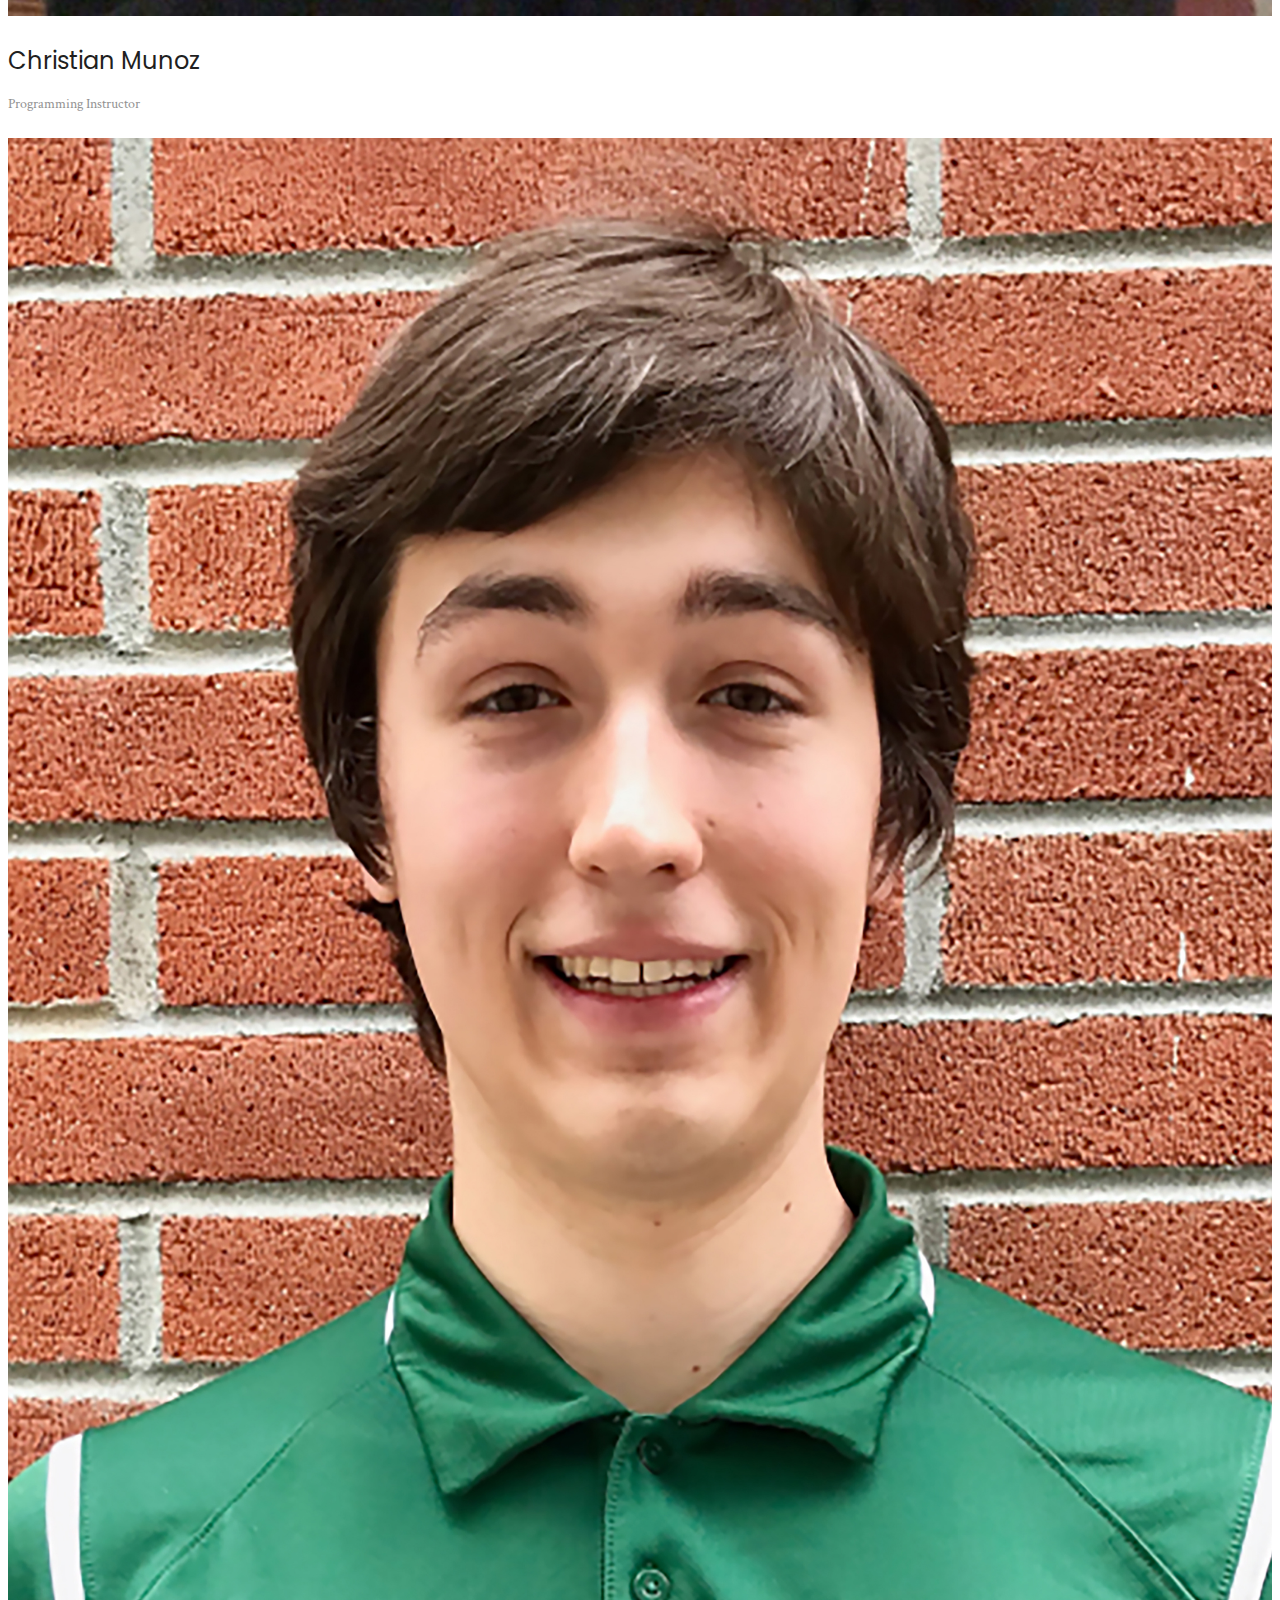
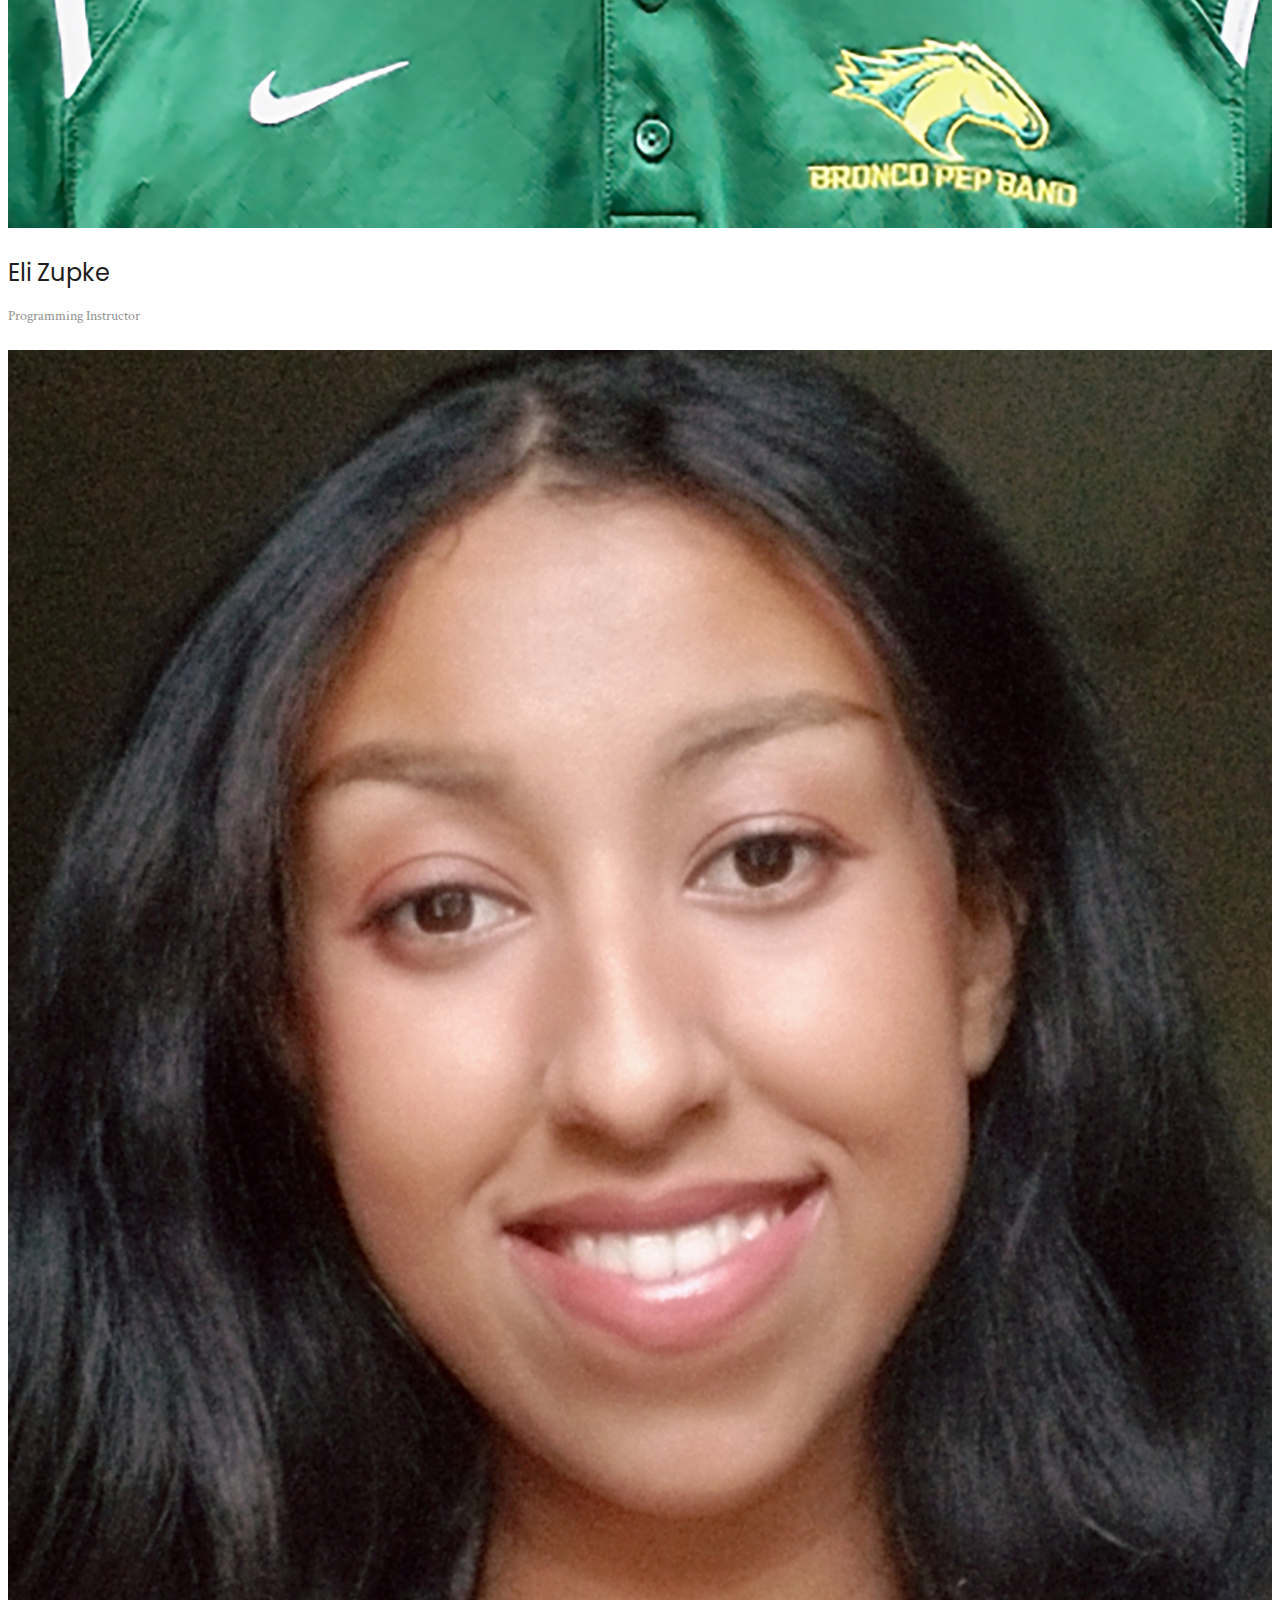
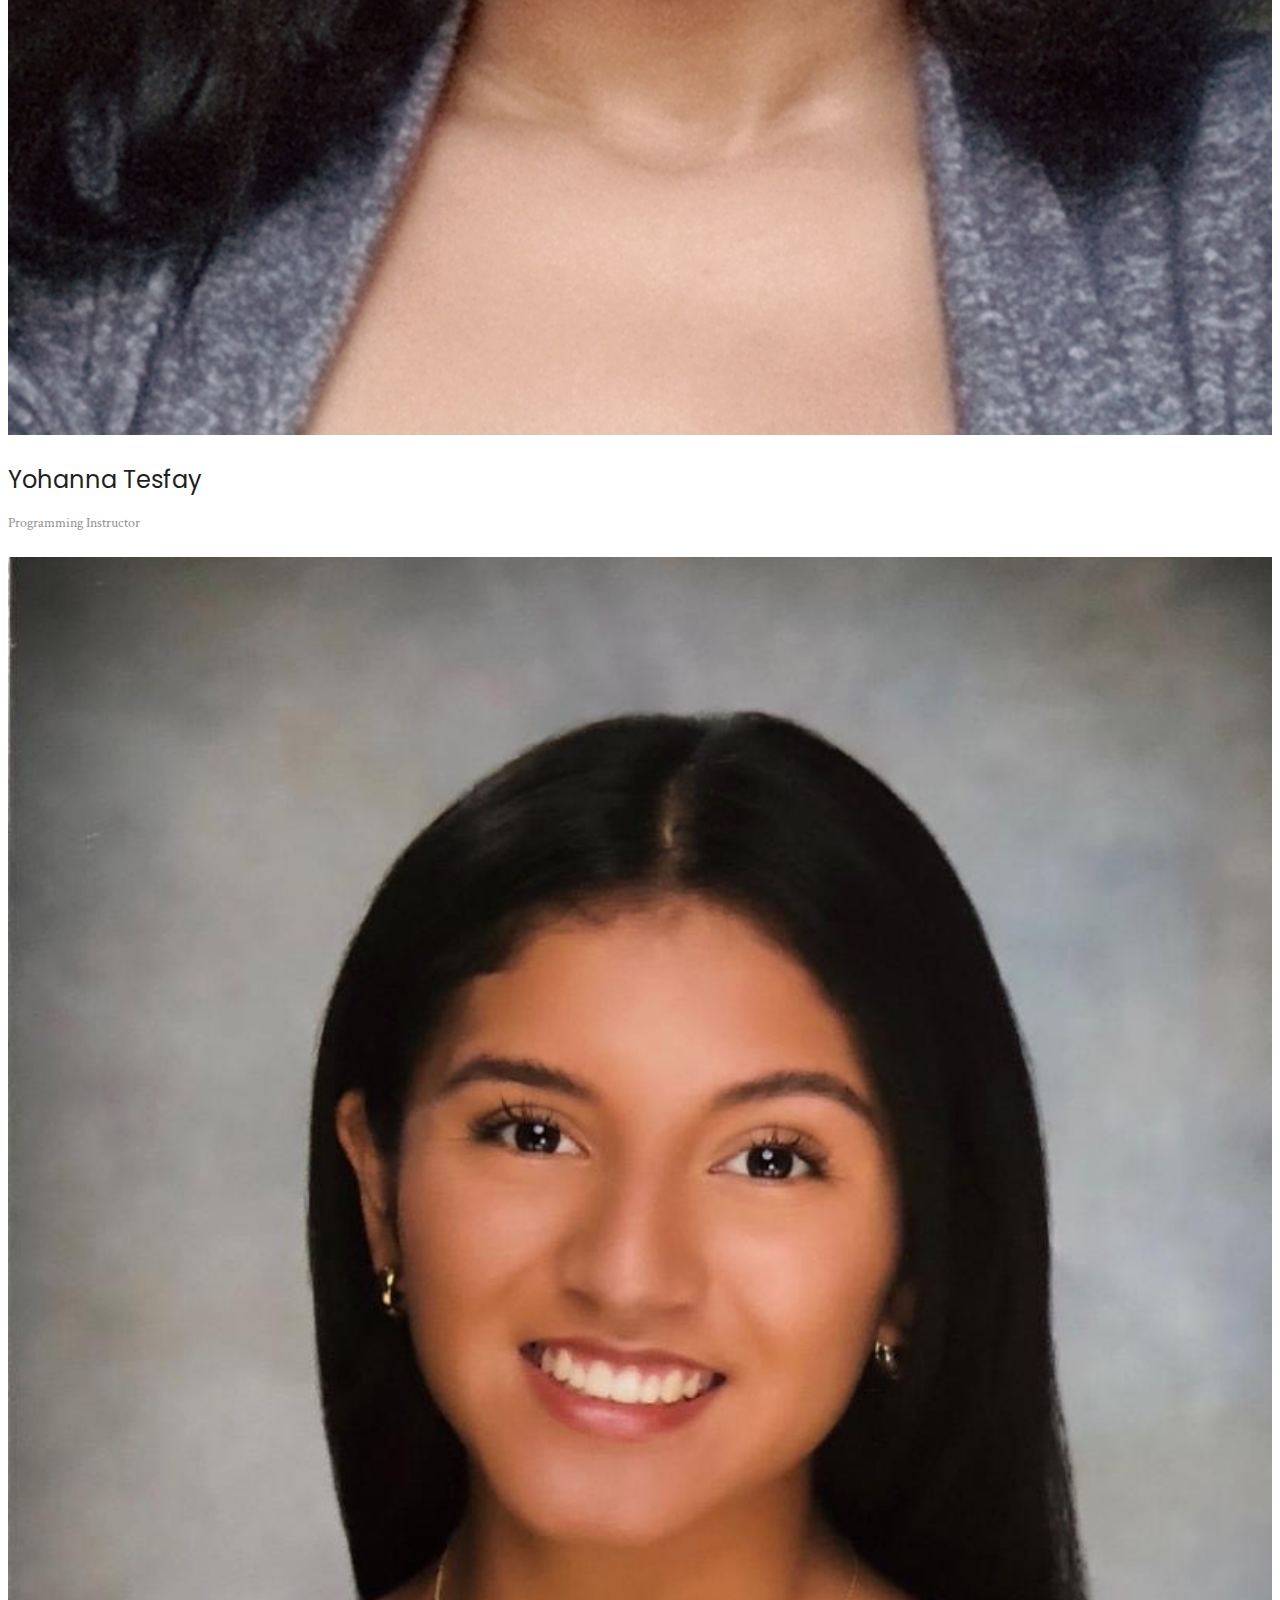
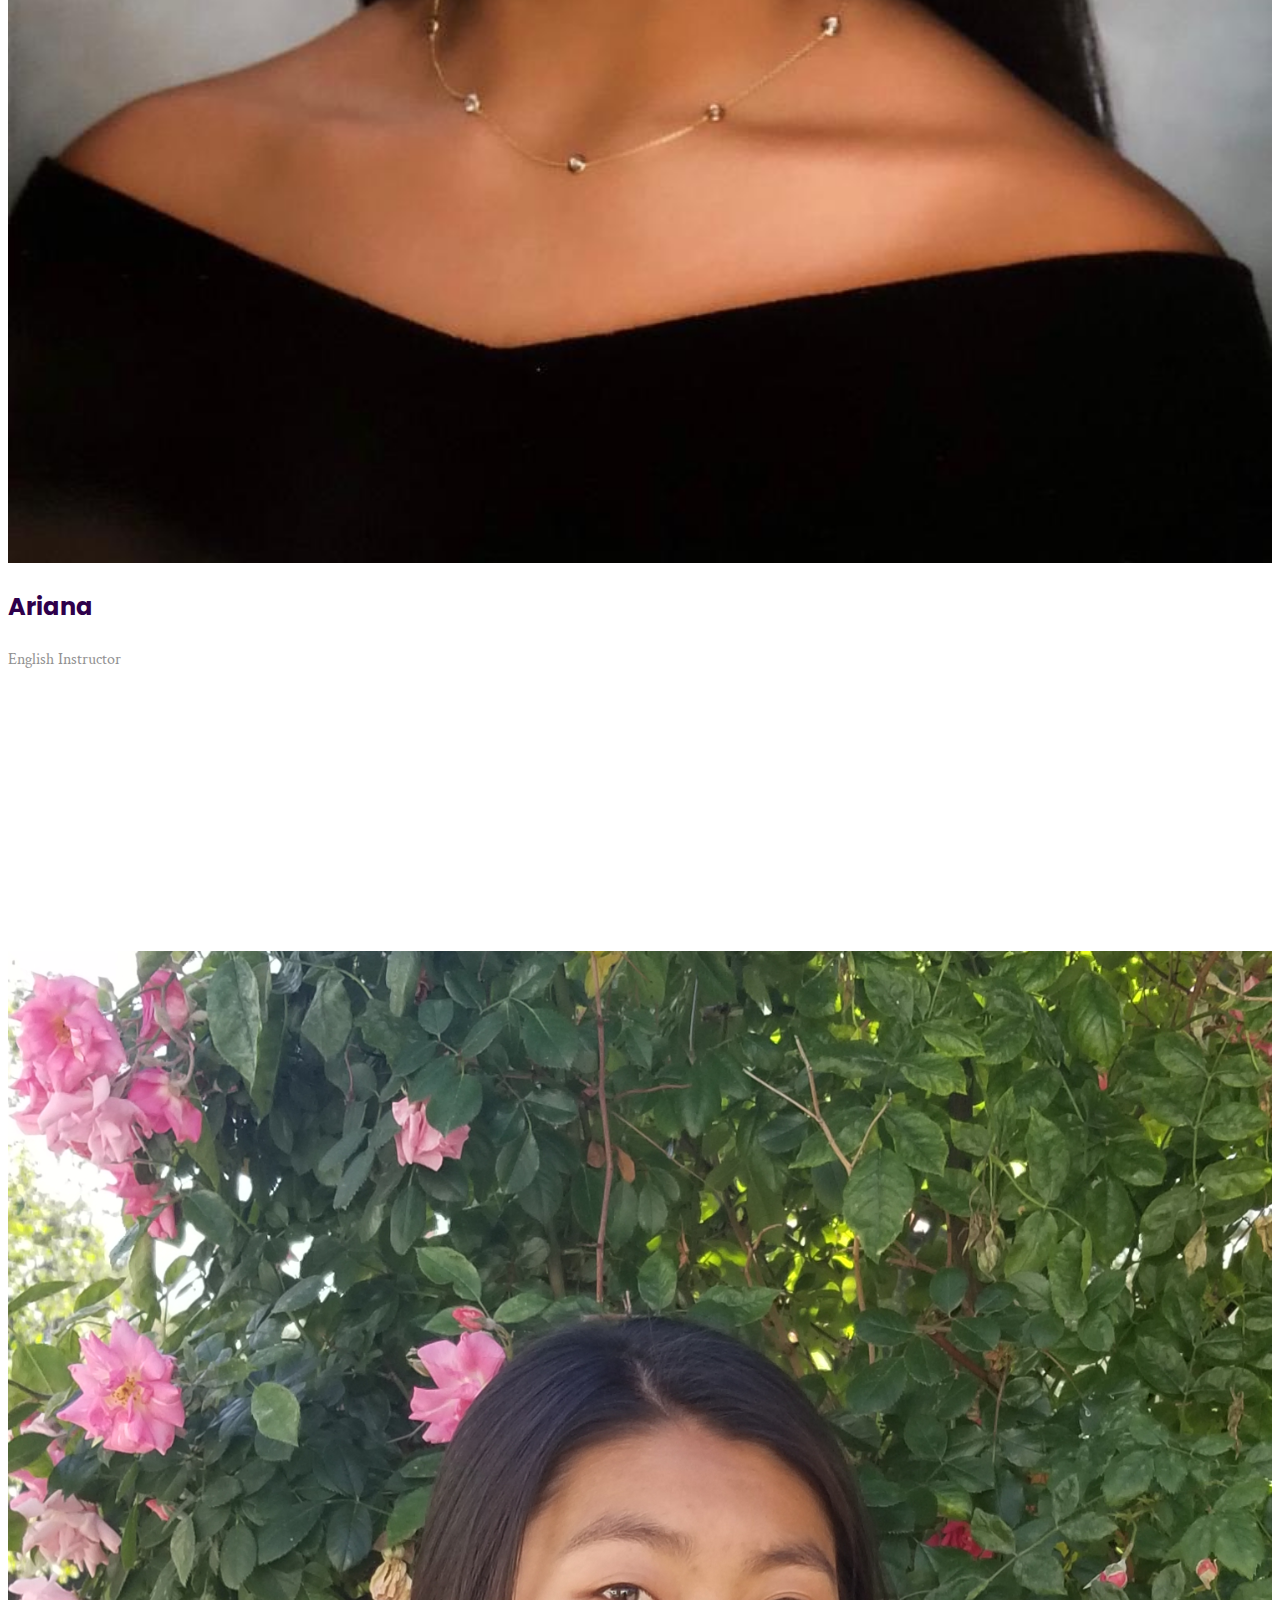
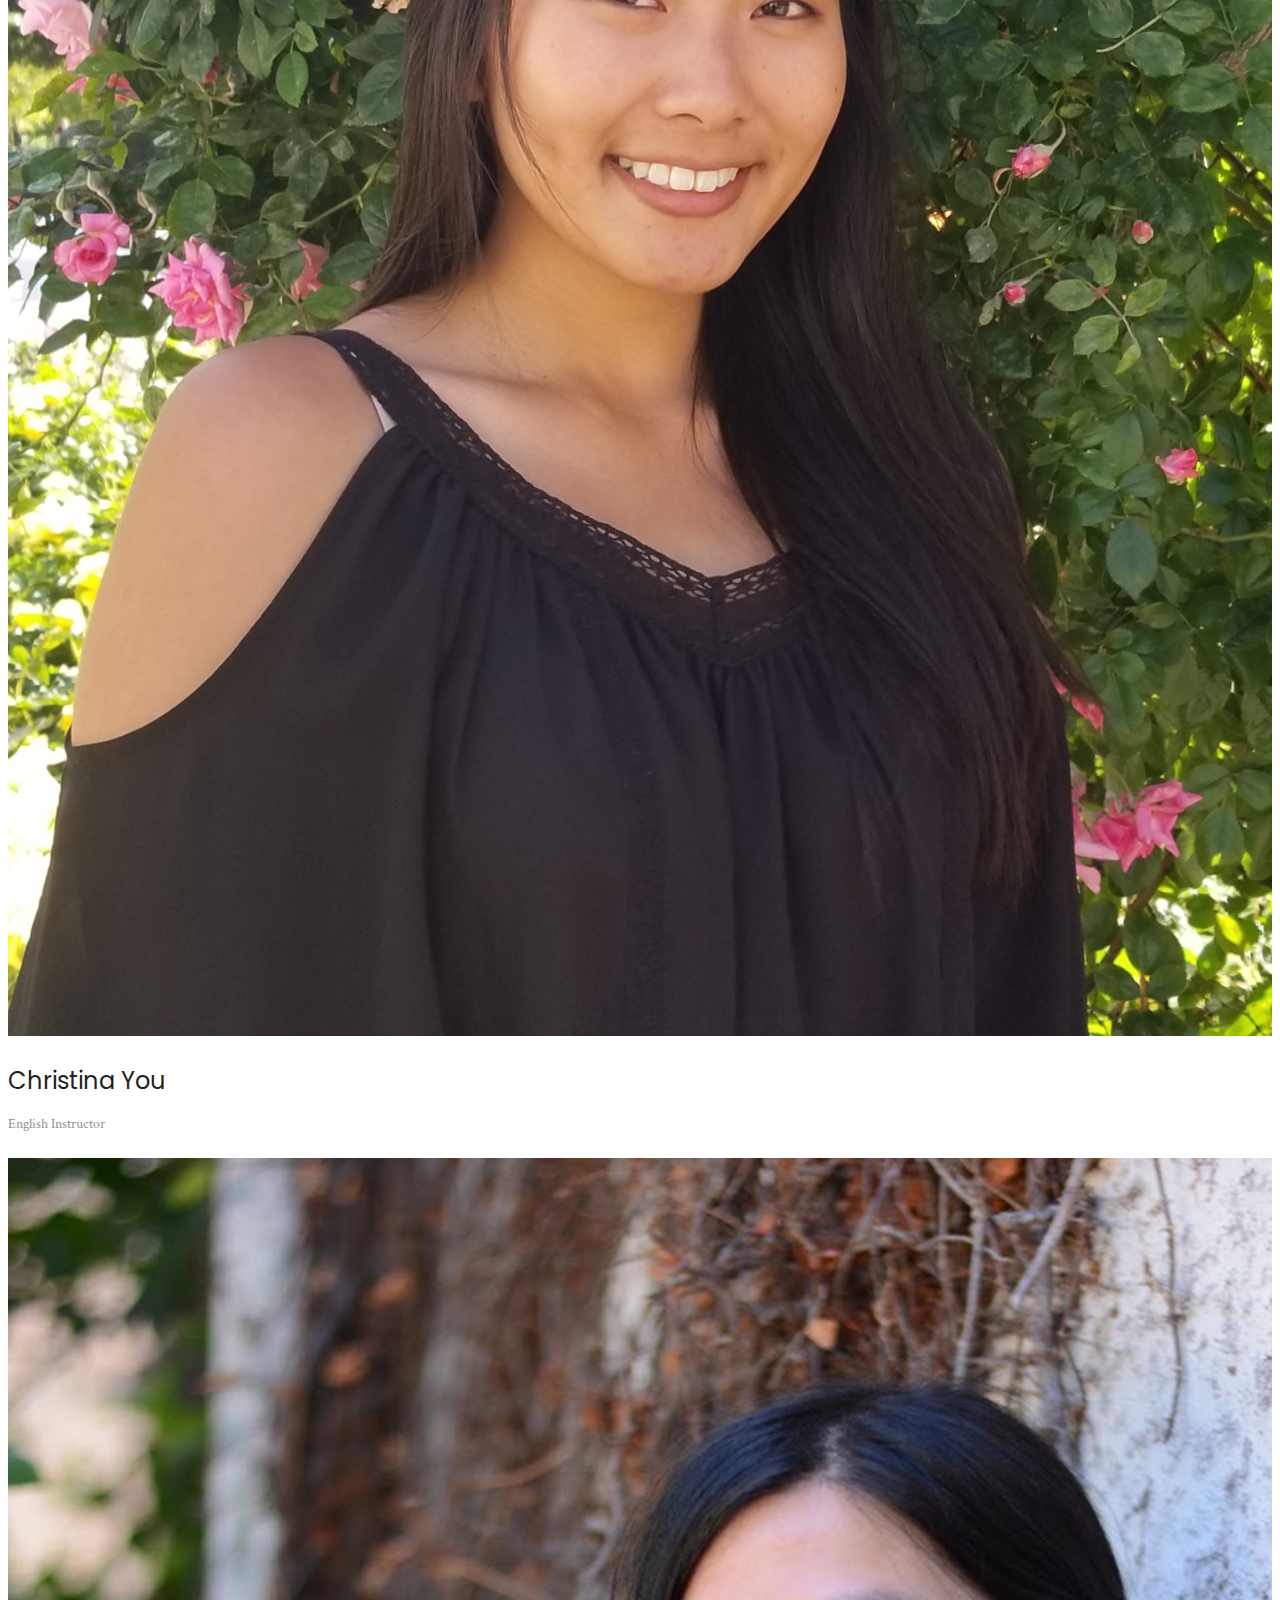
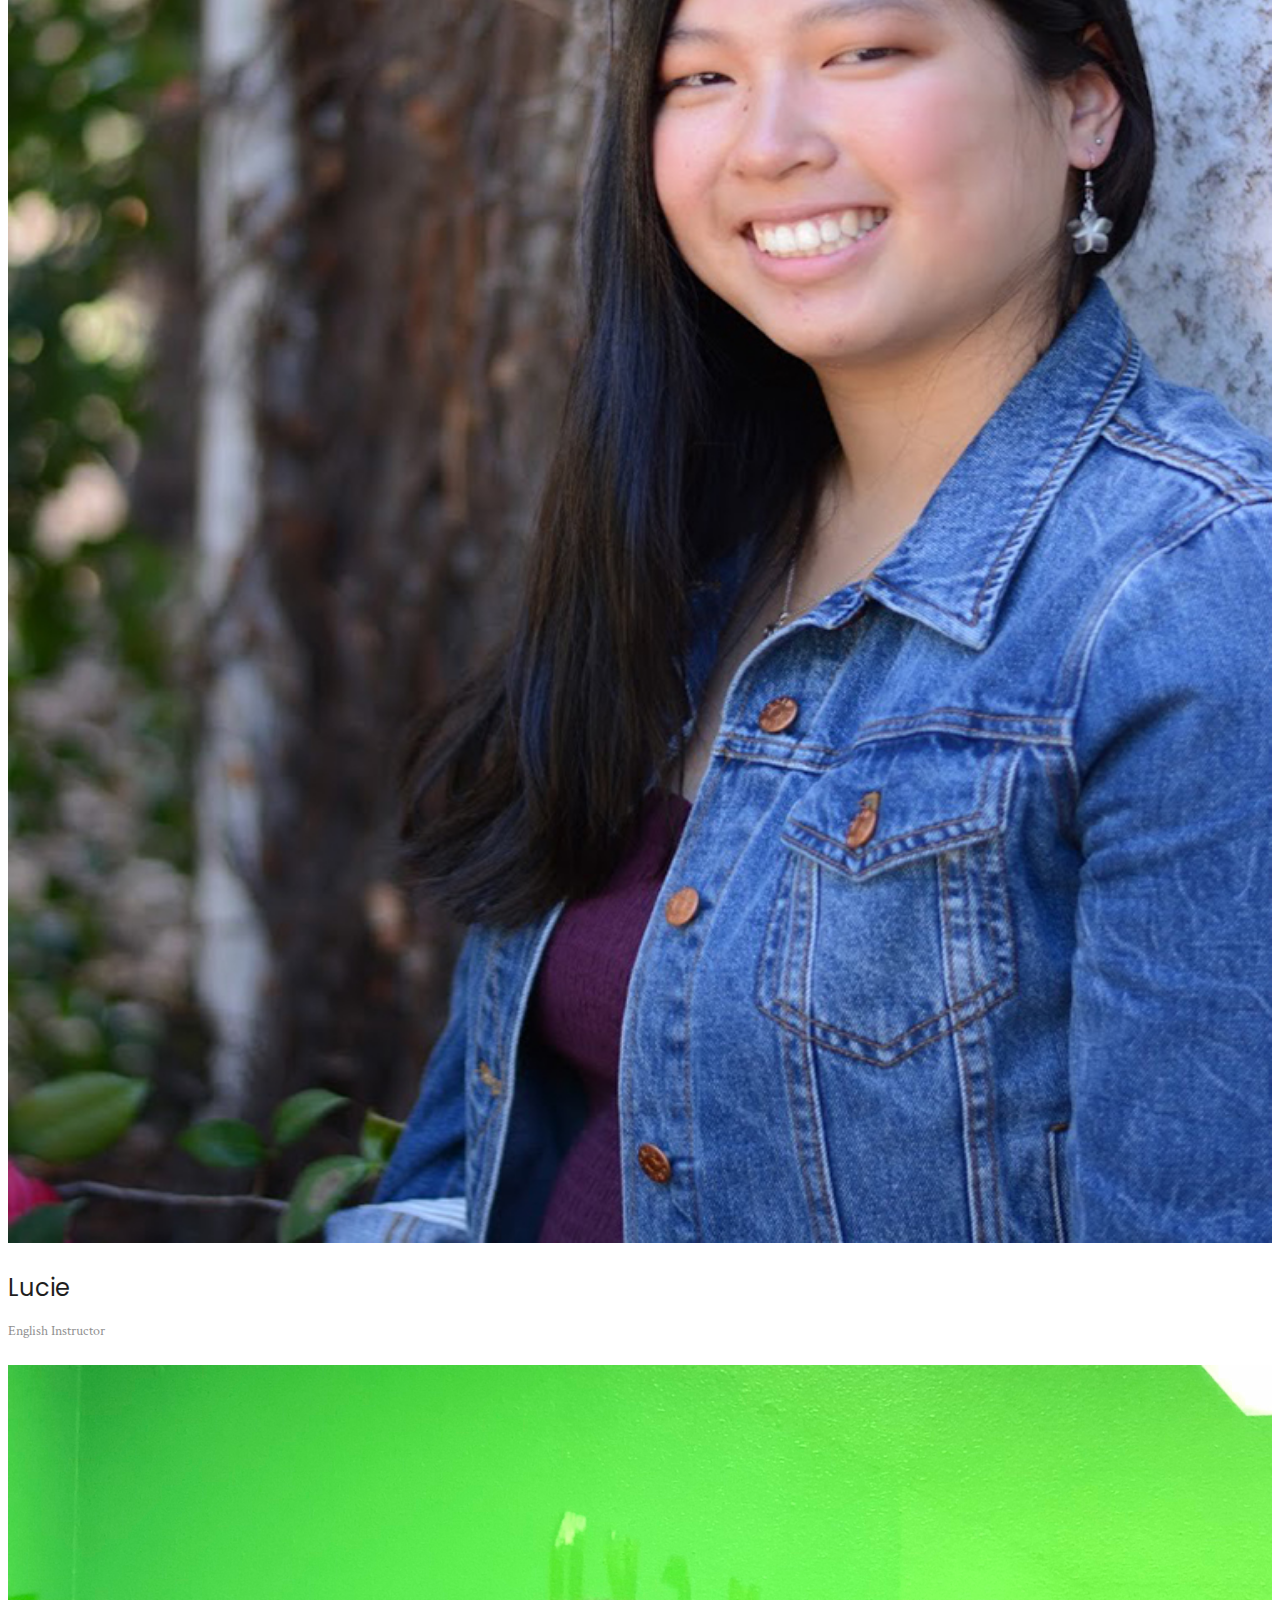
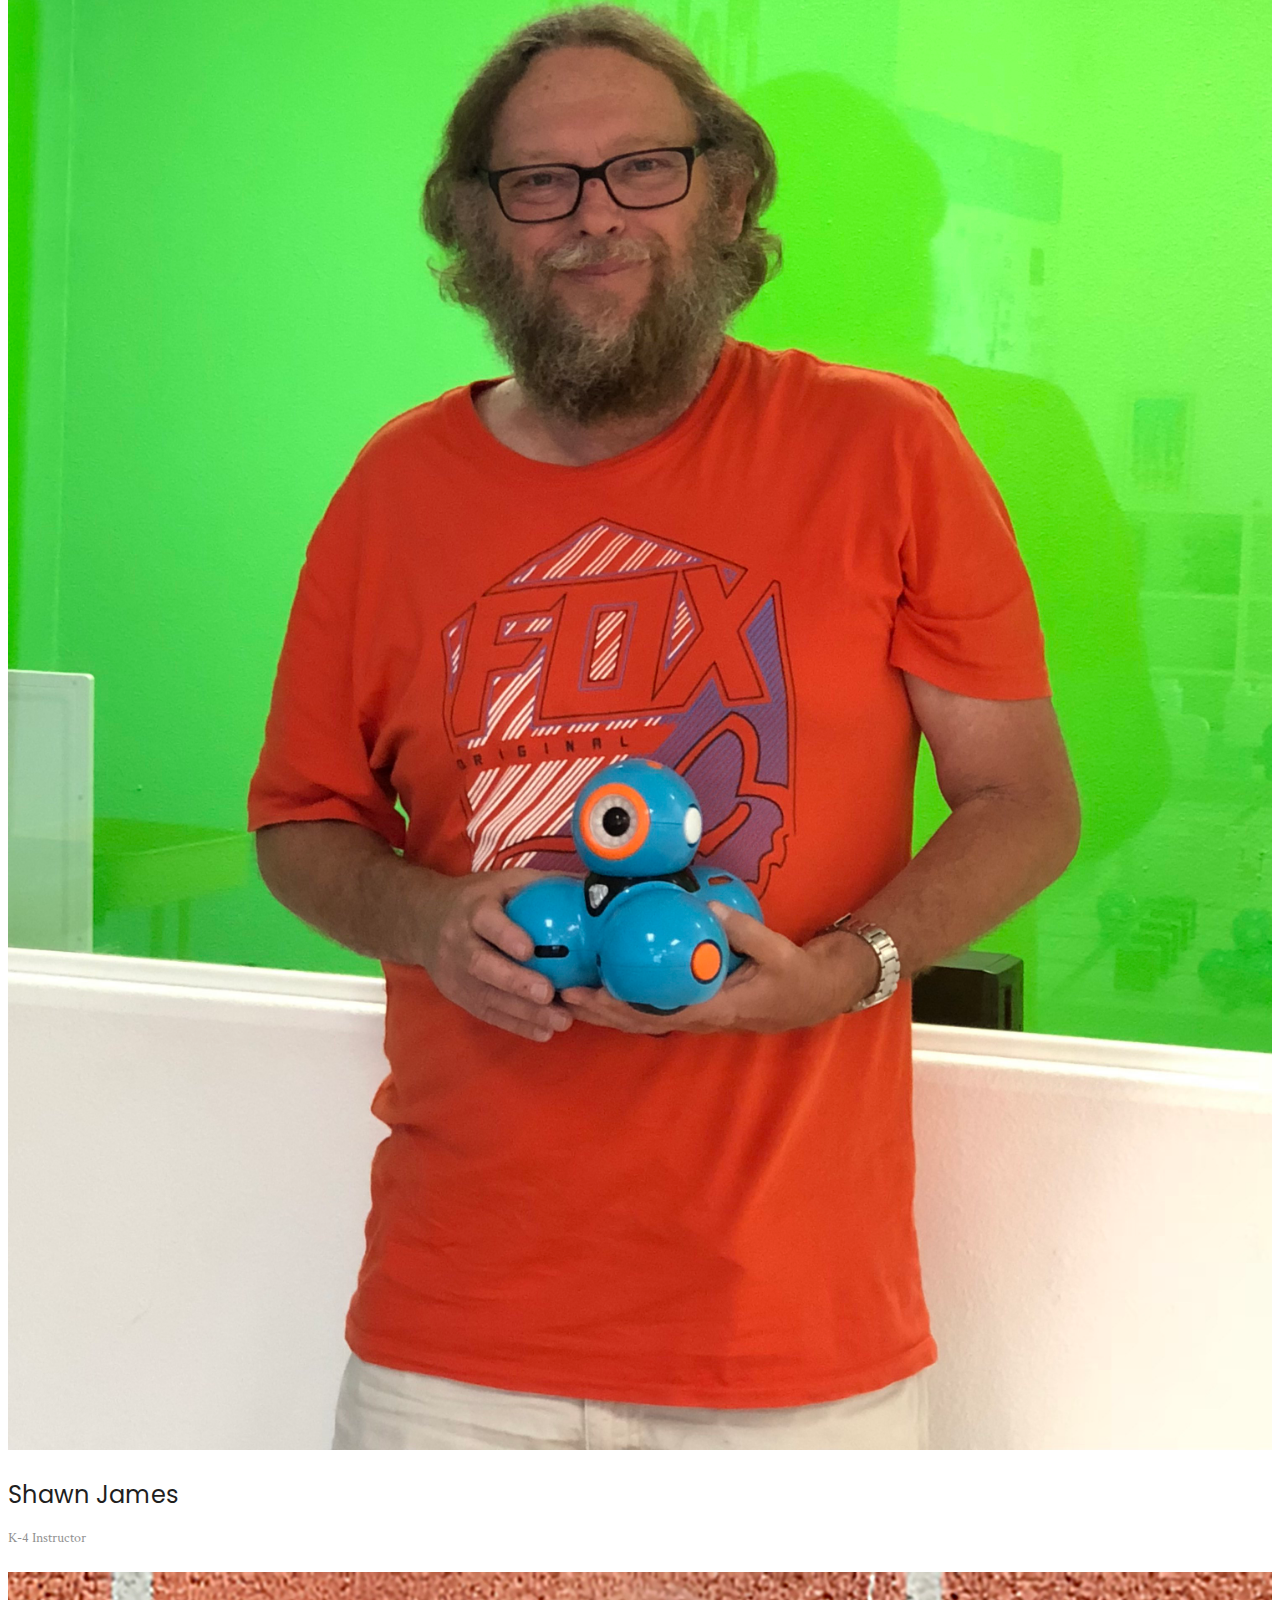
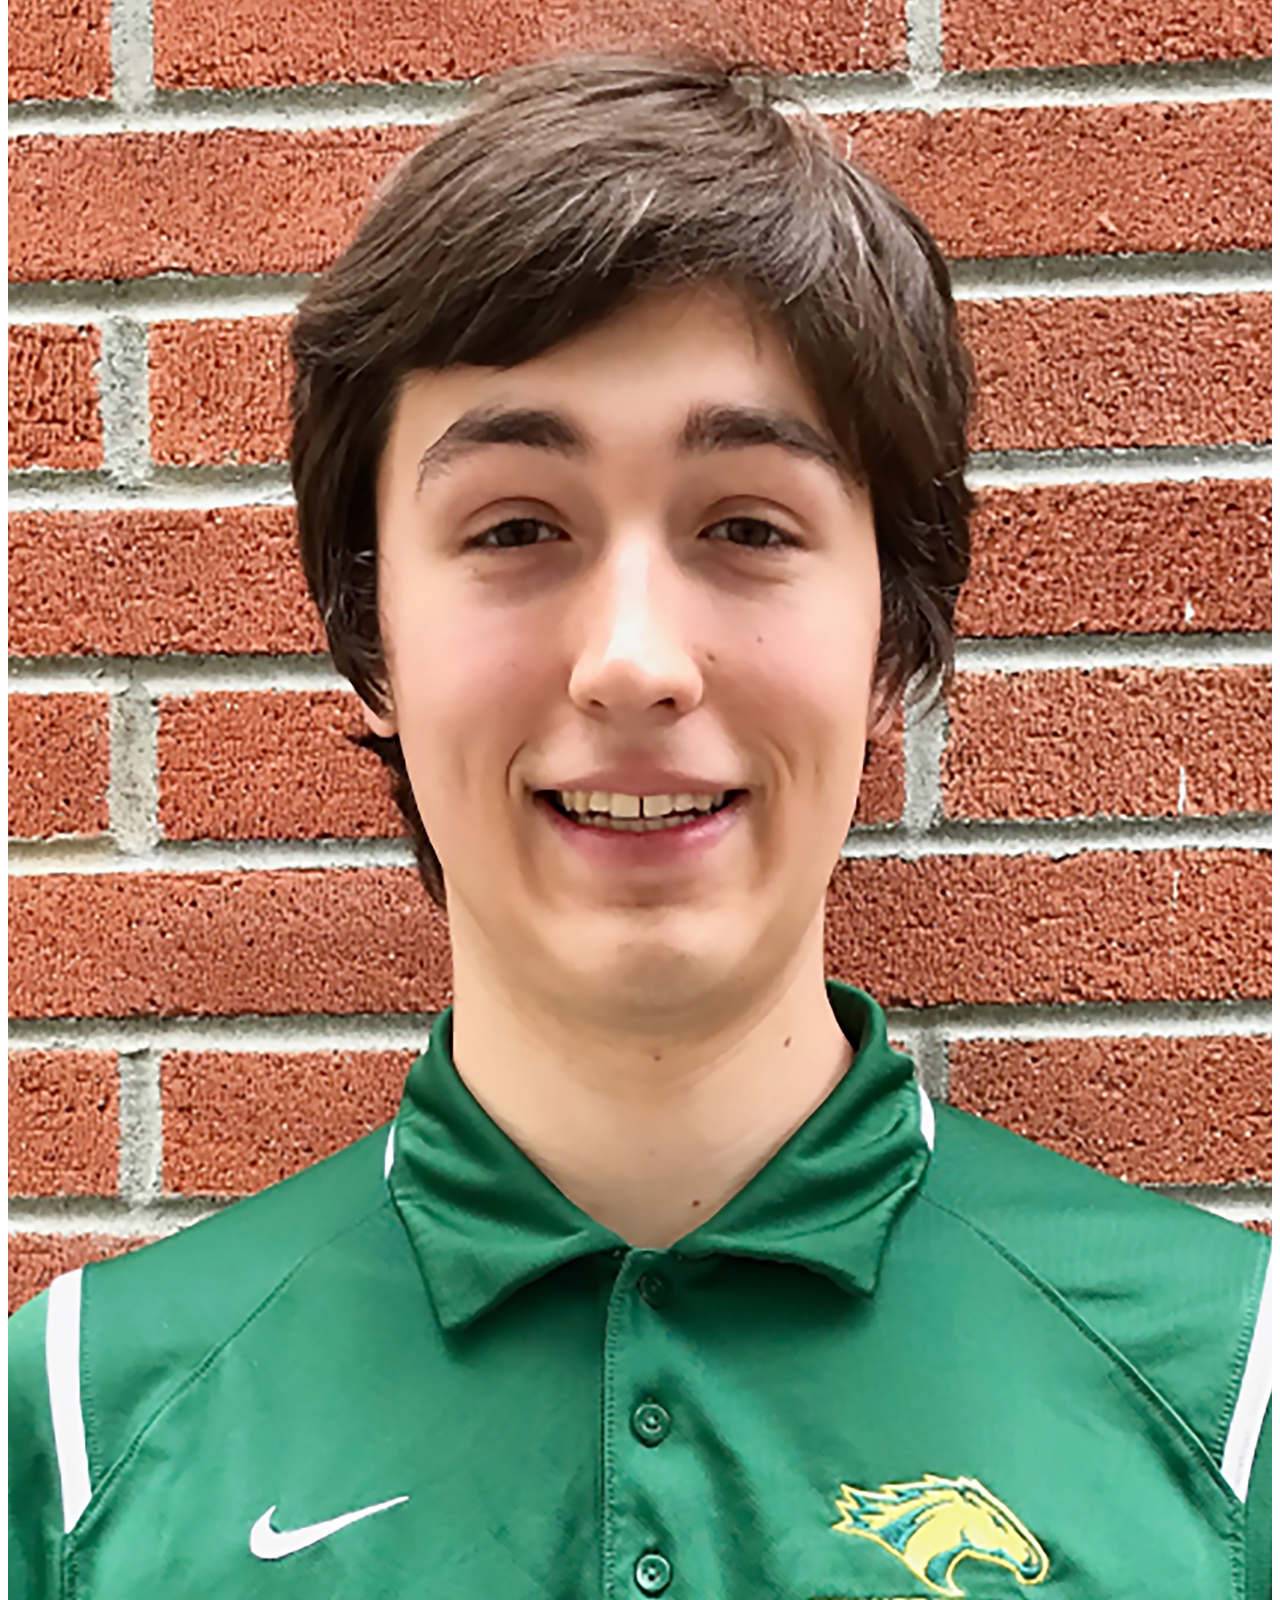
==== commit fcb767f8: "Update about.html" ====
--- a/about.html
+++ b/about.html
@@ -238,7 +238,7 @@
                             </div>
                         </div>
                         <div class="master_name text-center">
-                            <h3>Christina You<h3>
+                            <h3>Christina You</h3>
                             <p>English Instructor</p>
                         </div>
                     </div>
@@ -262,7 +262,7 @@
                 <div class="col-xl-3 col-md-6 col-lg-3">
                     <div class="single_team">
                         <div class="thumb">
-                            <img src="img/team/eli.jpg" alt="">
+                            <img src="img/team/Shawn James.jpg" alt="">
                             <div class="social_link">
                                 <a href="#"><i class="fa fa-envelope"></i></a>
                                 <a href="#"><i class="fa fa-twitter"></i></a>
@@ -270,8 +270,8 @@
                             </div>
                         </div>
                         <div class="master_name text-center">
-                            <h3>Eli Zupke</h3>
-                            <p>Programming Instructor</p>
+                            <h3>Shawn James</h3>
+                            <p> K-4 Instructor</p>
                         </div>
                     </div>
                 </div>
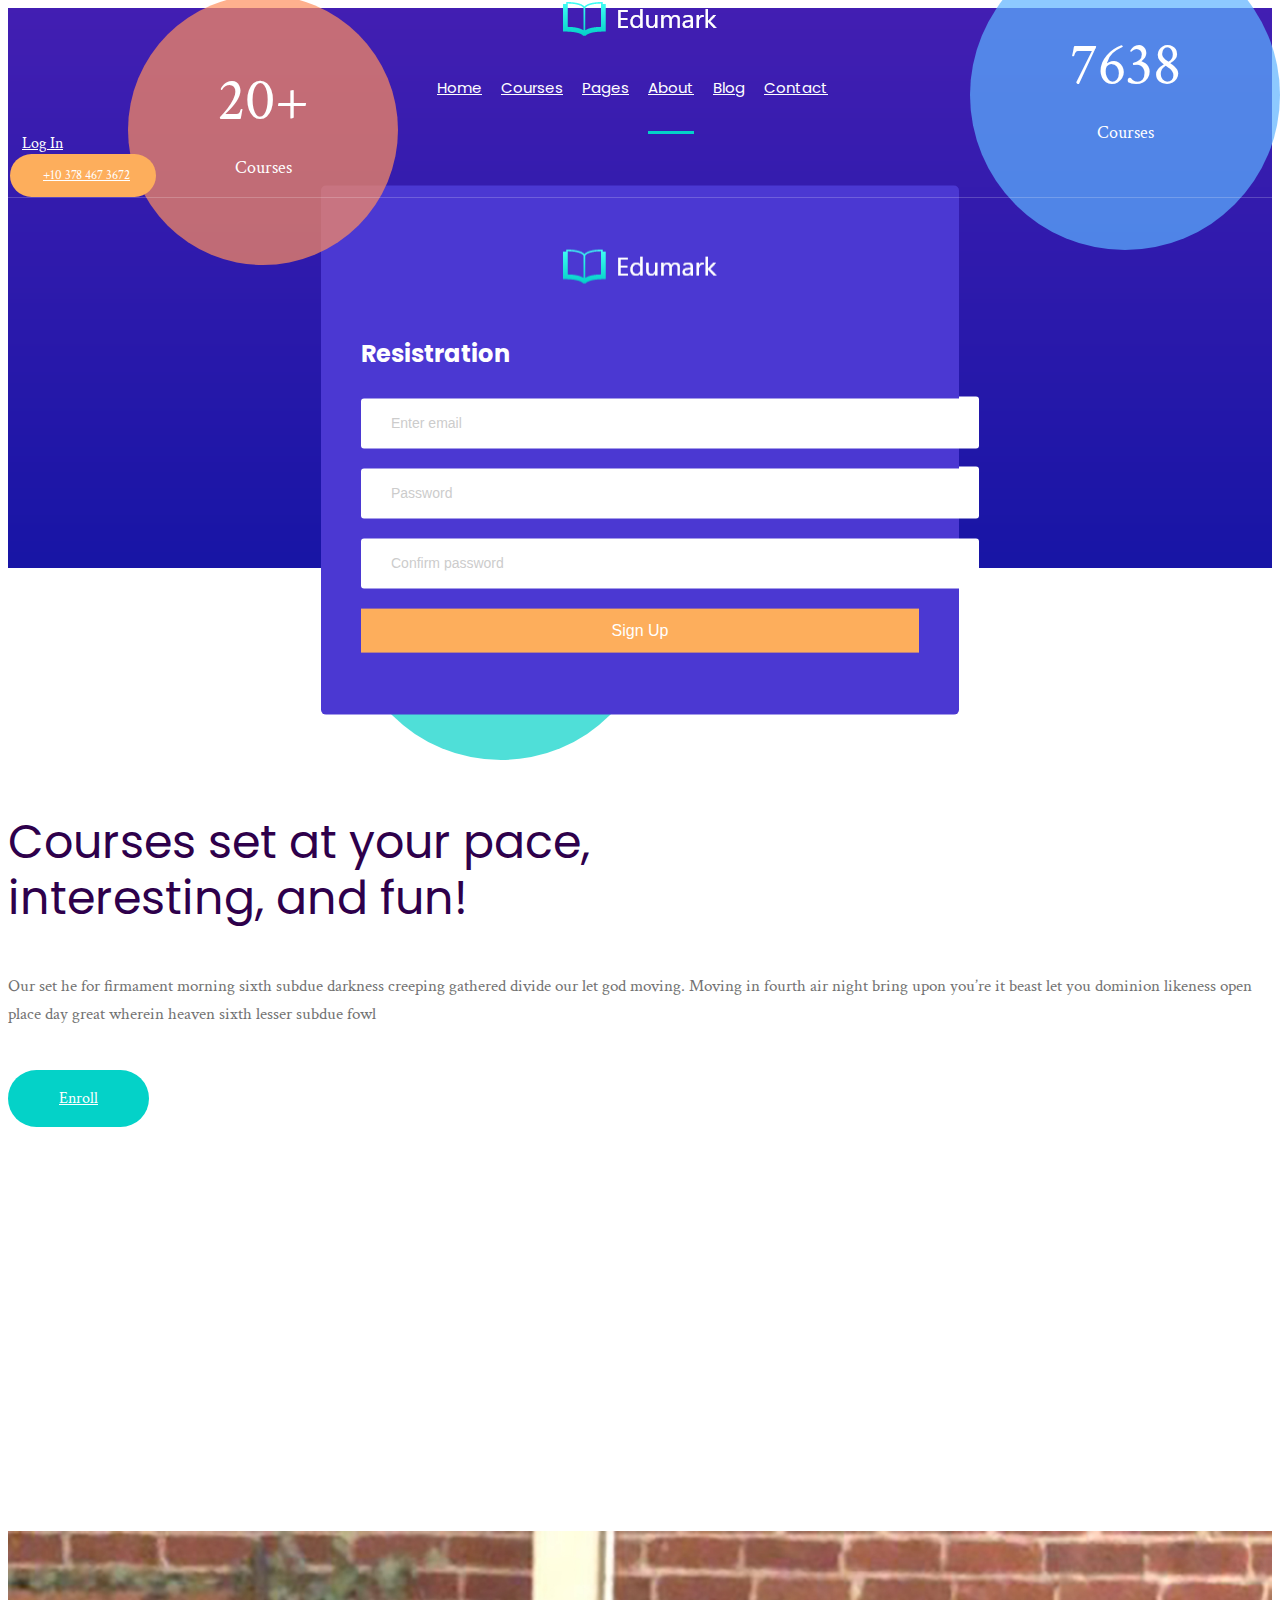
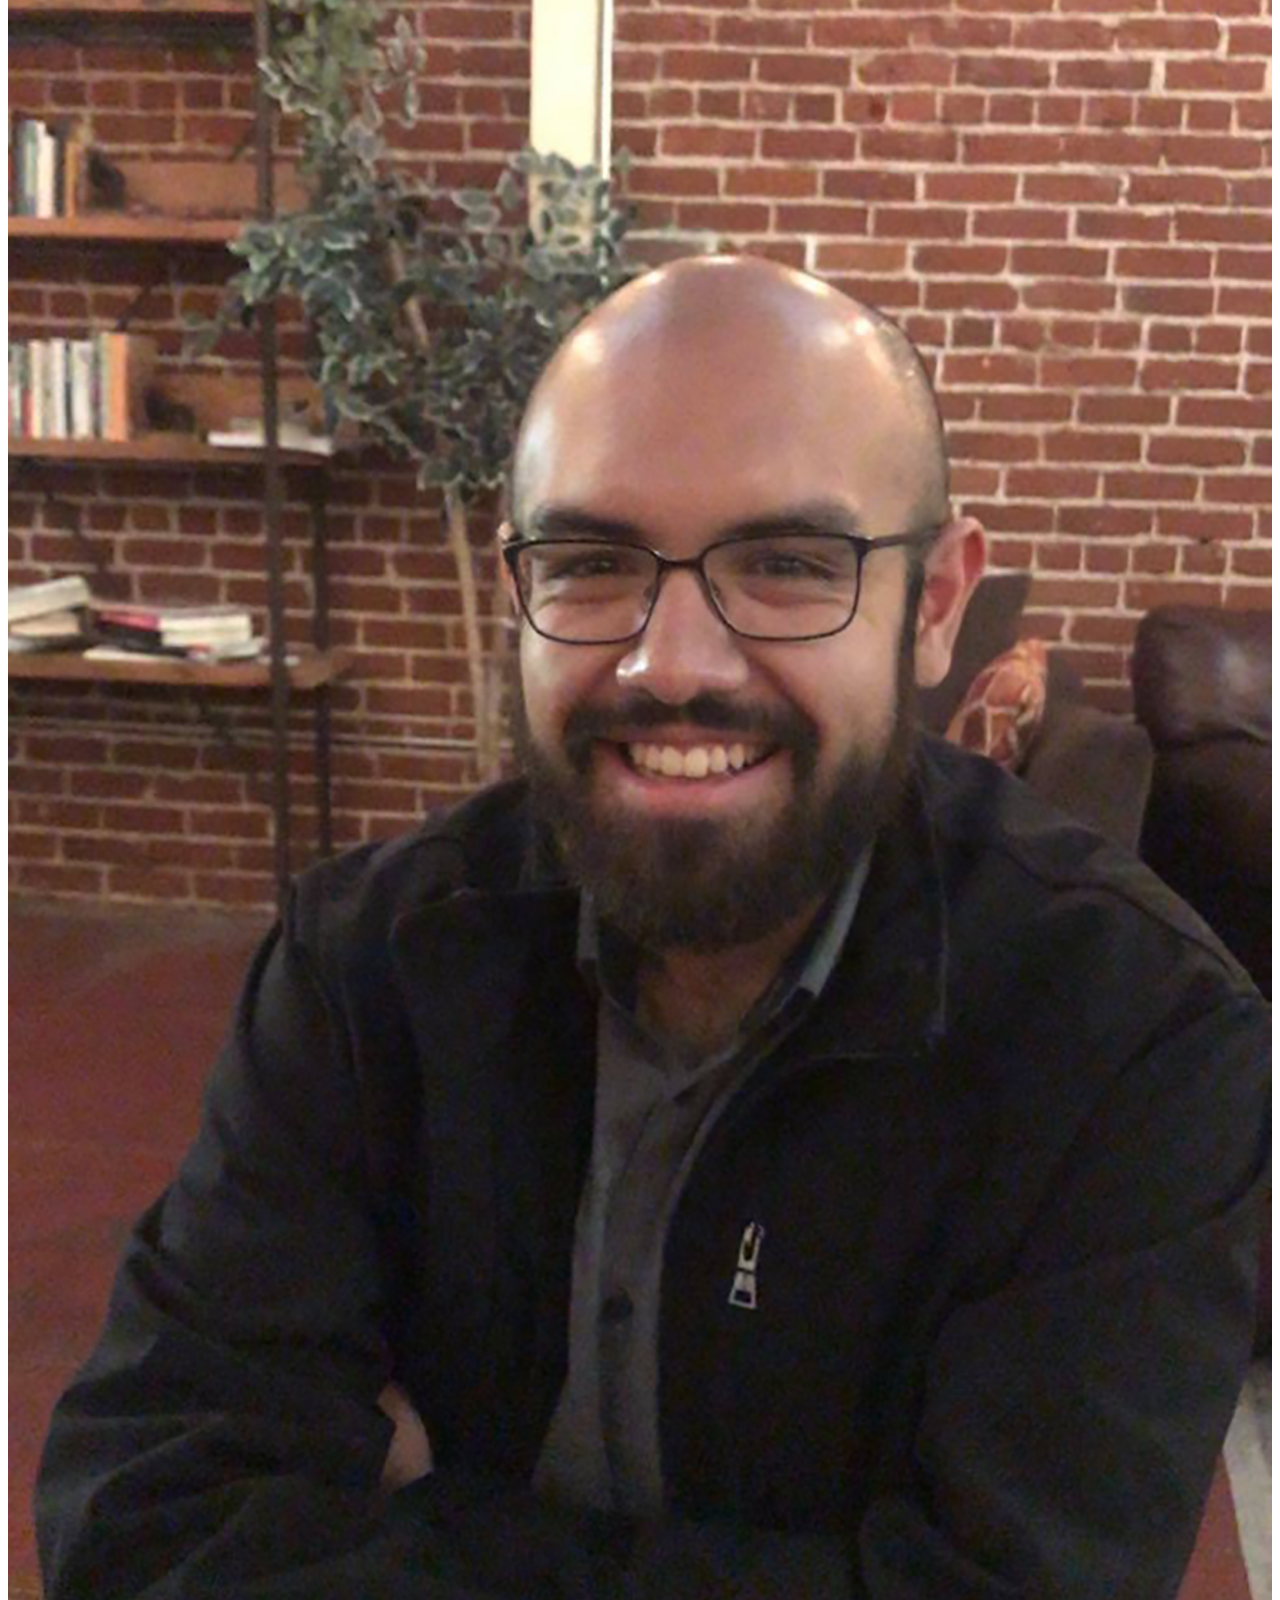
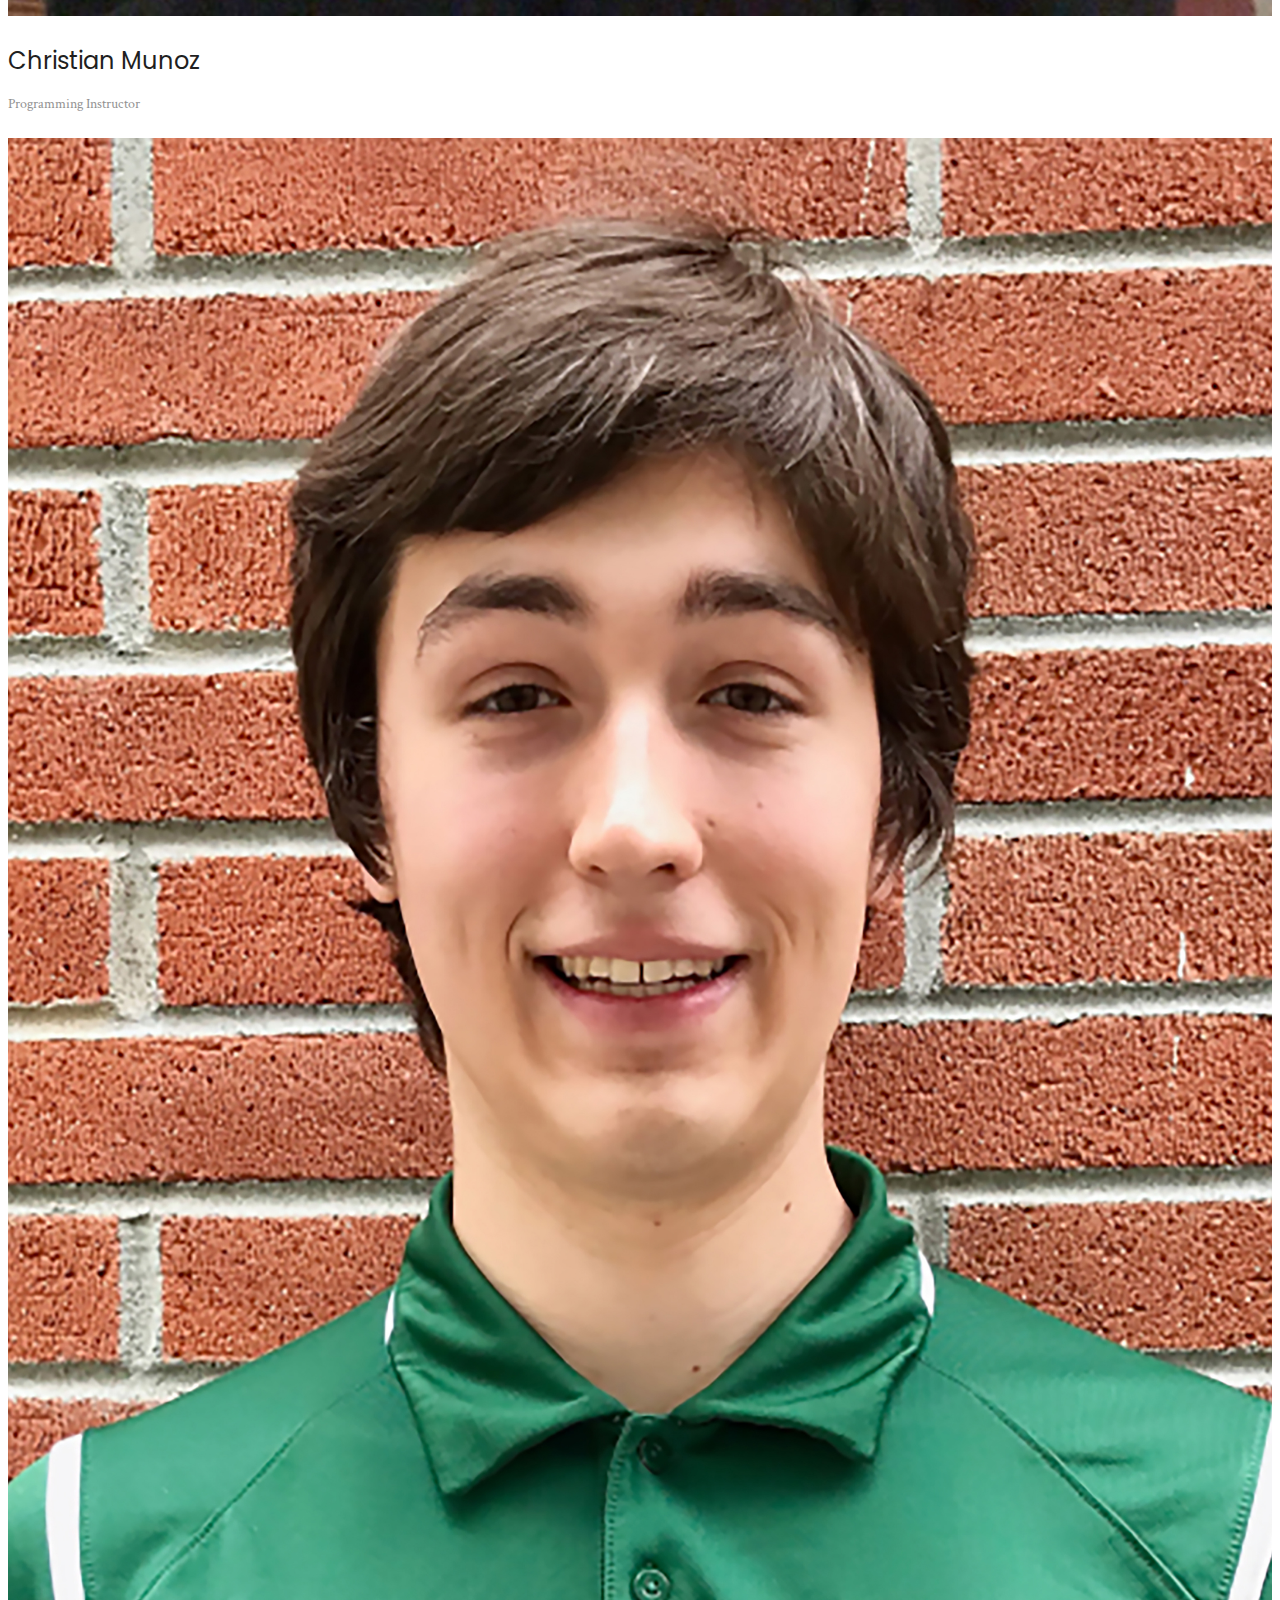
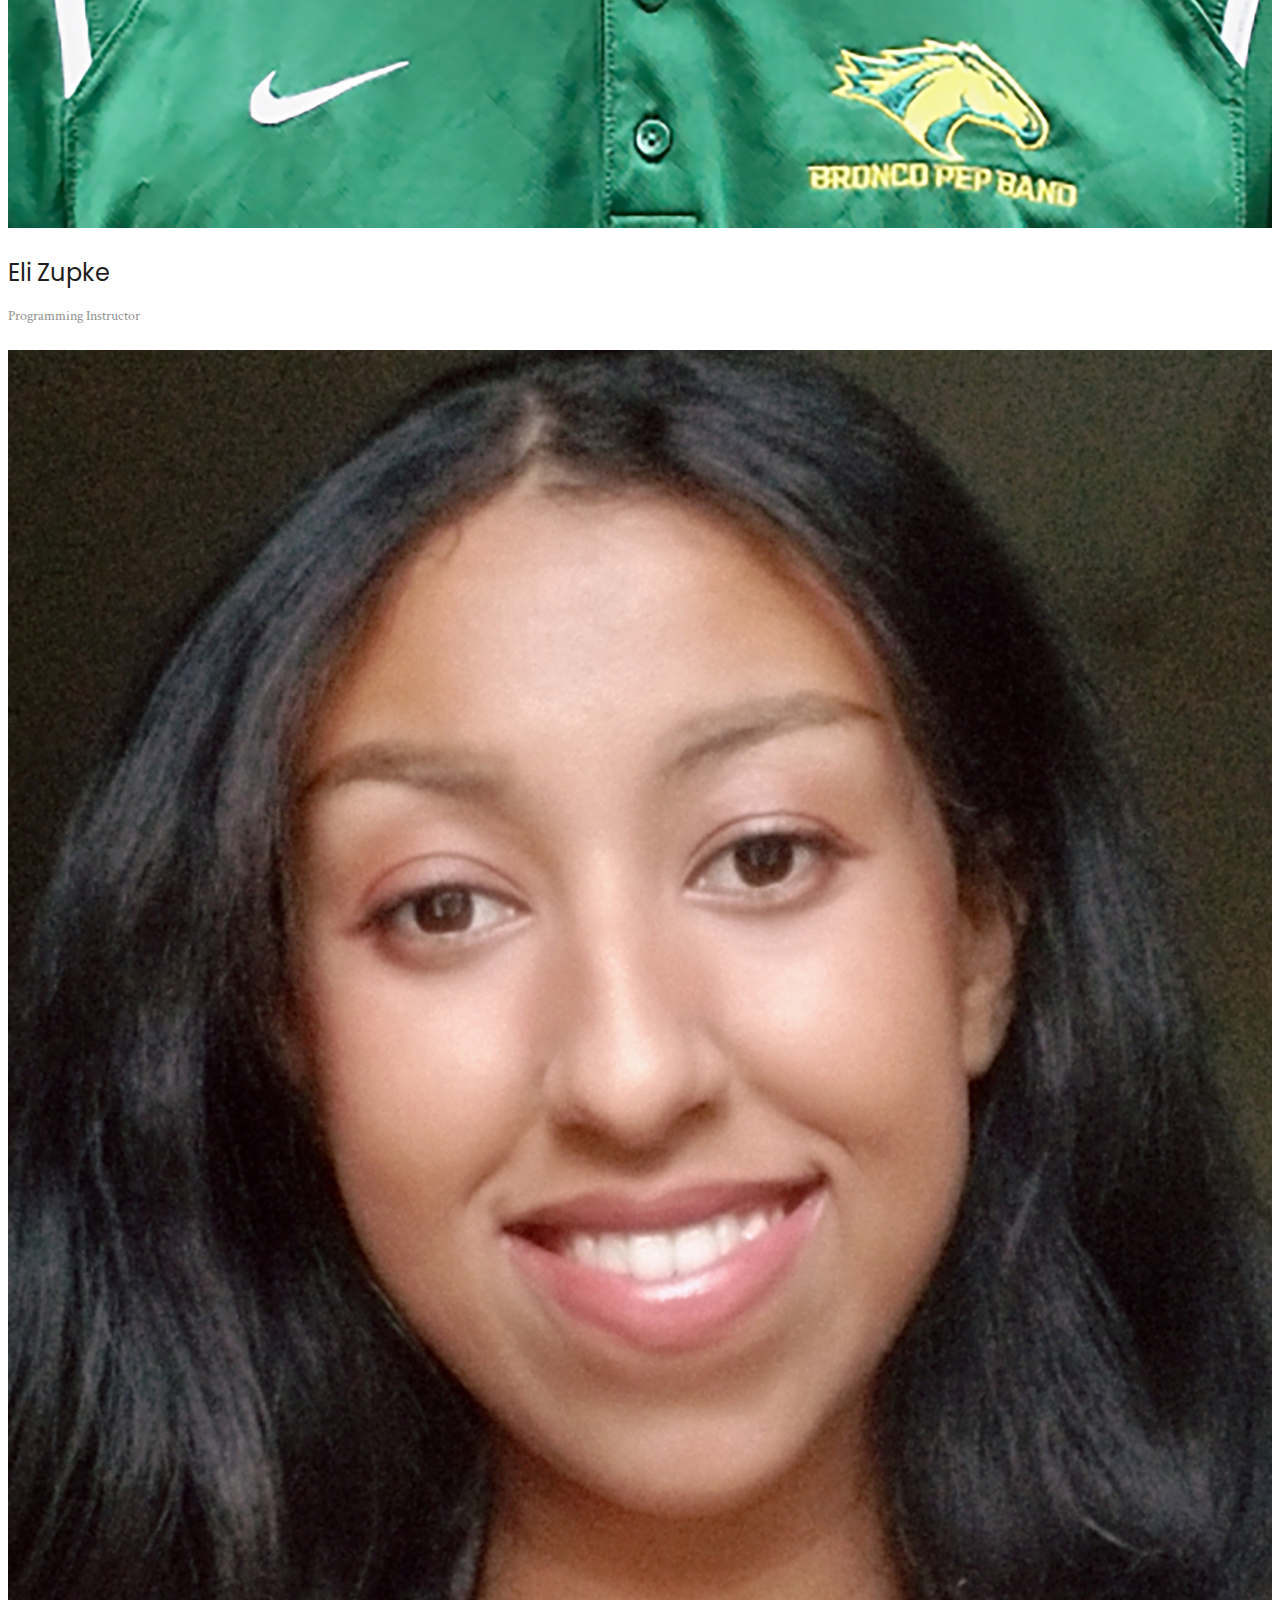
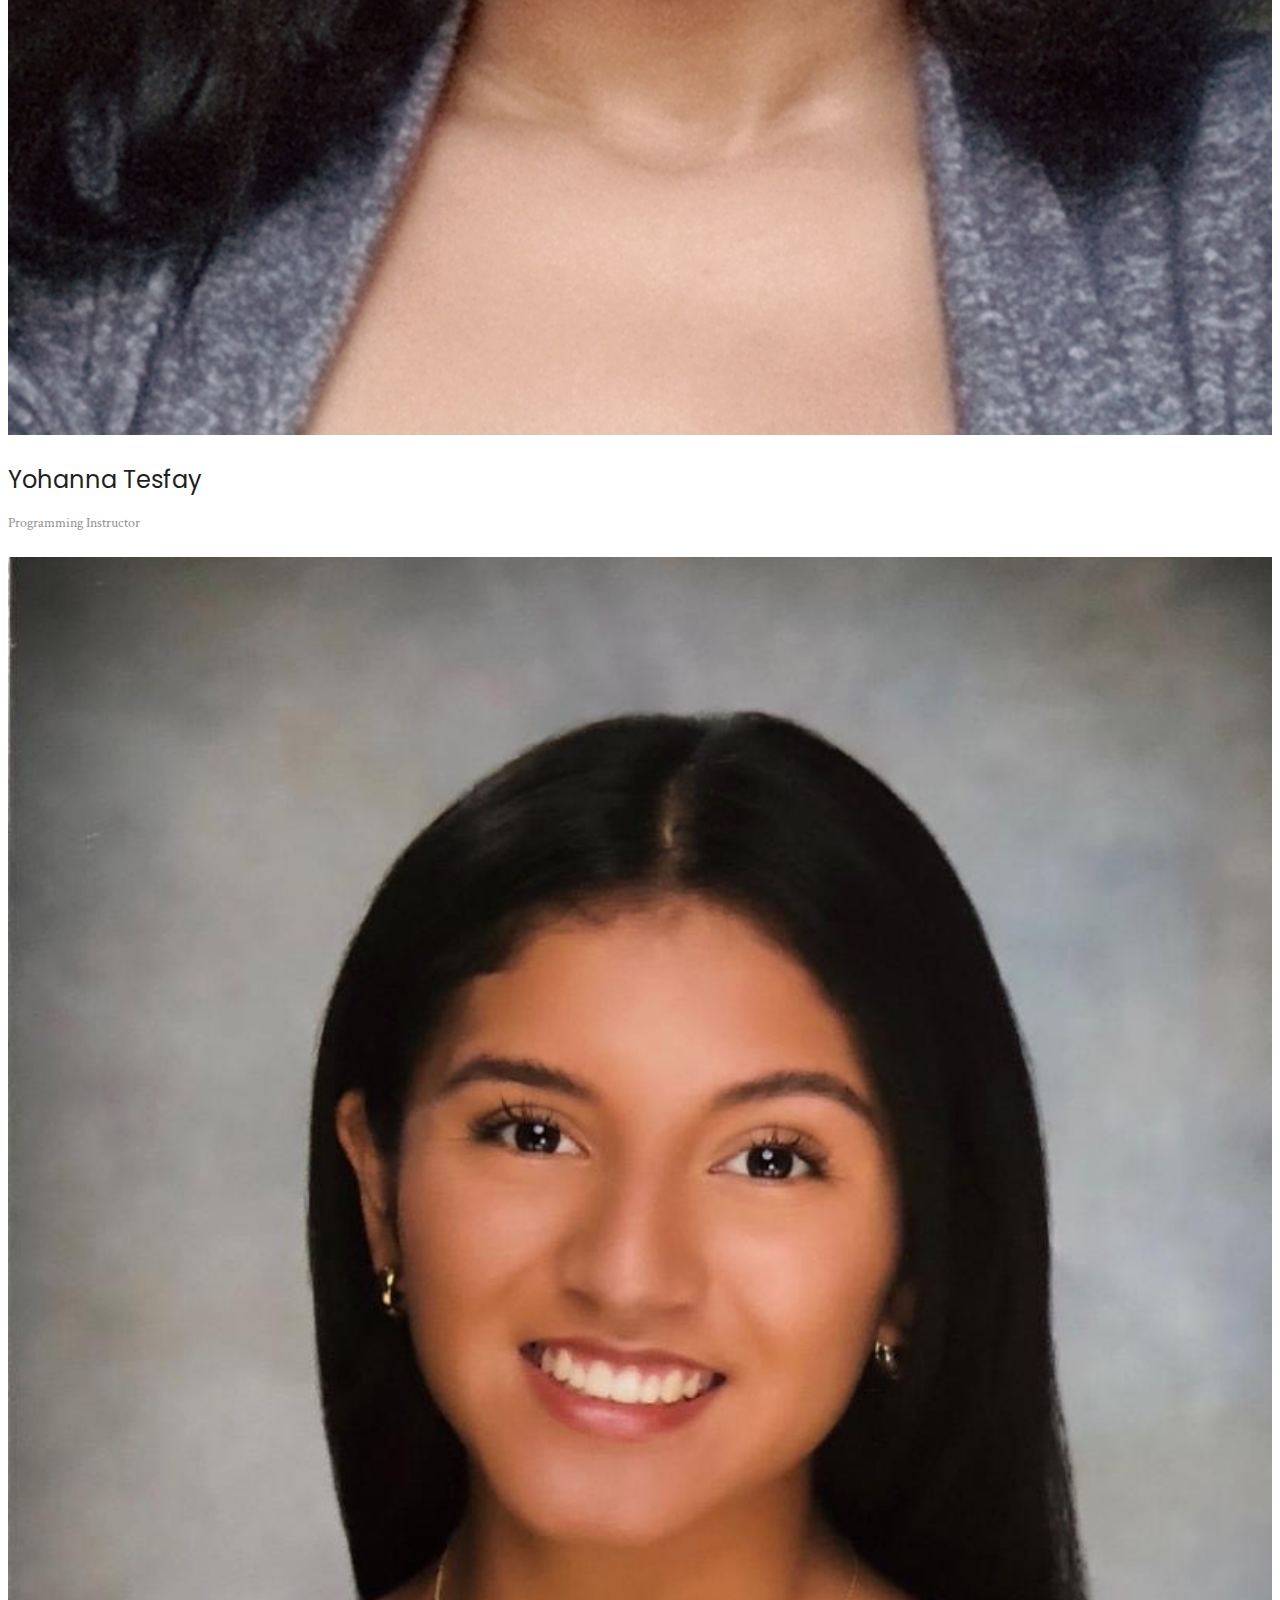
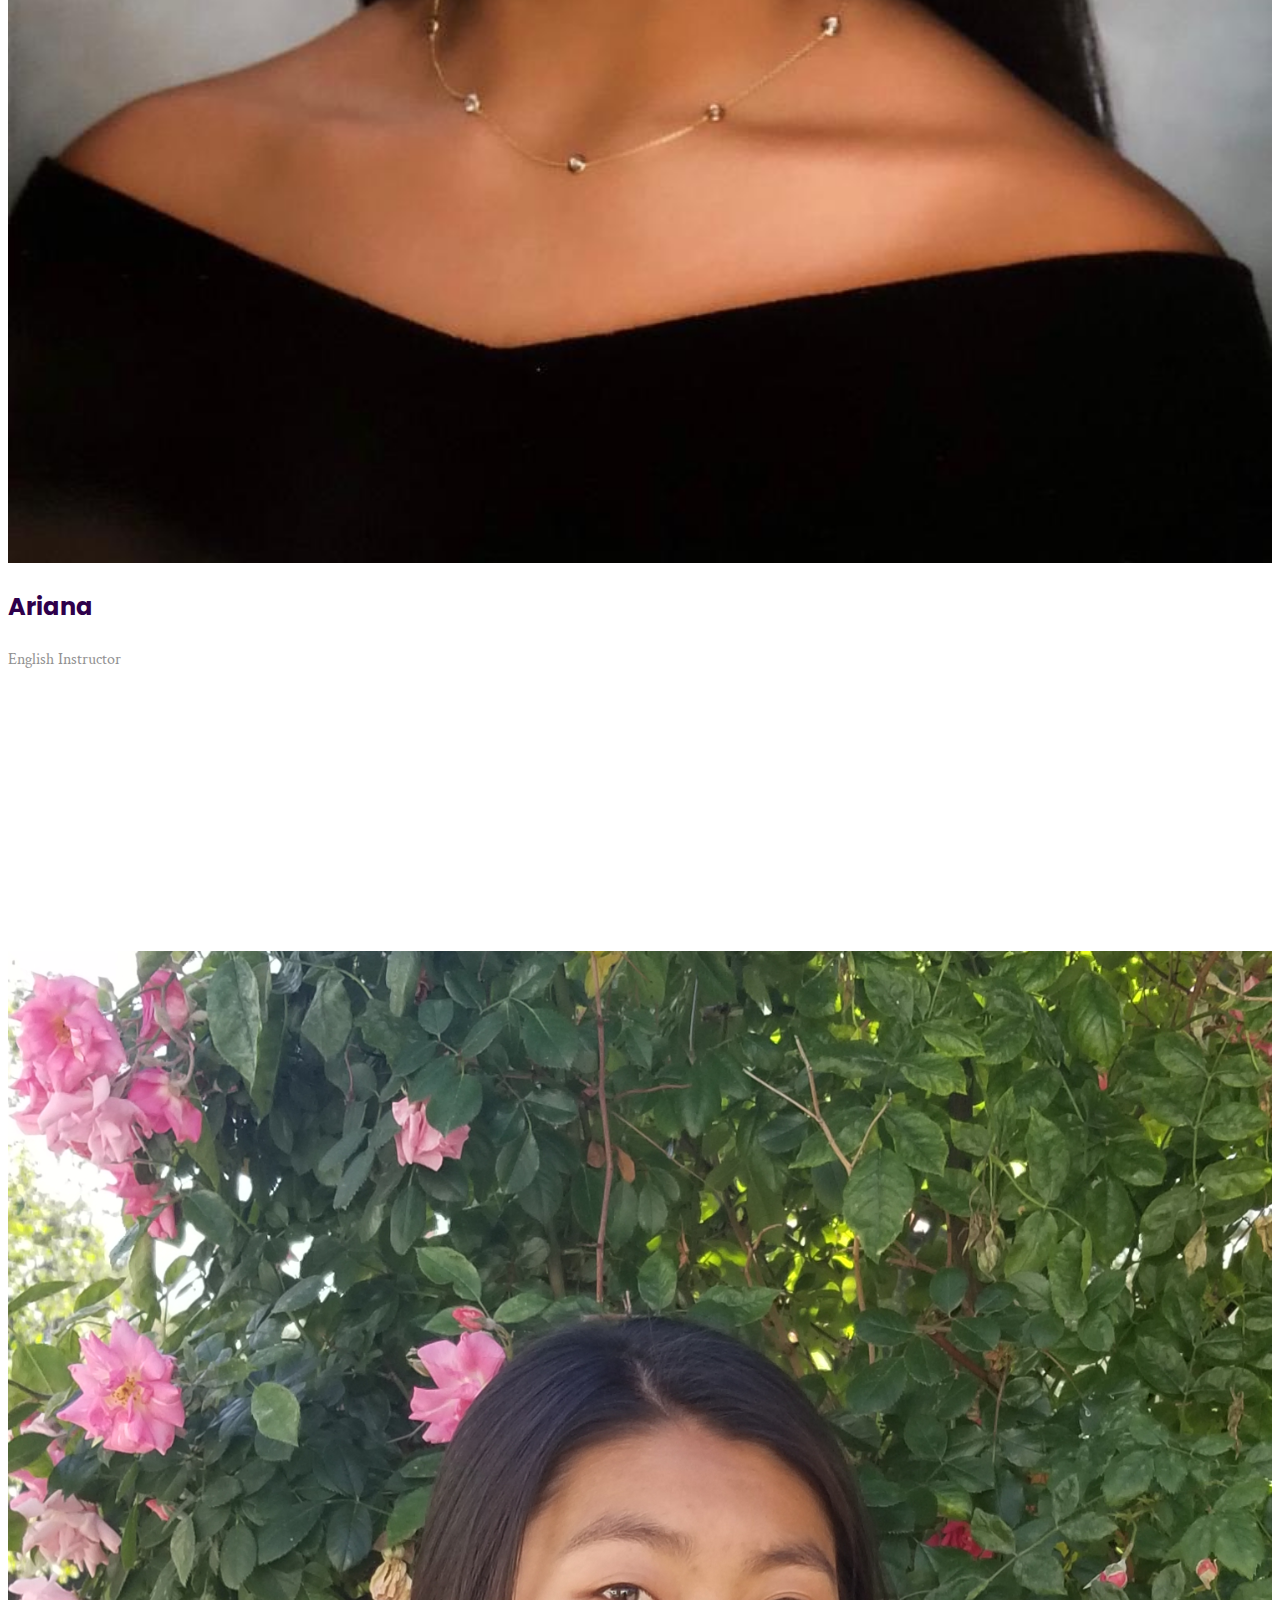
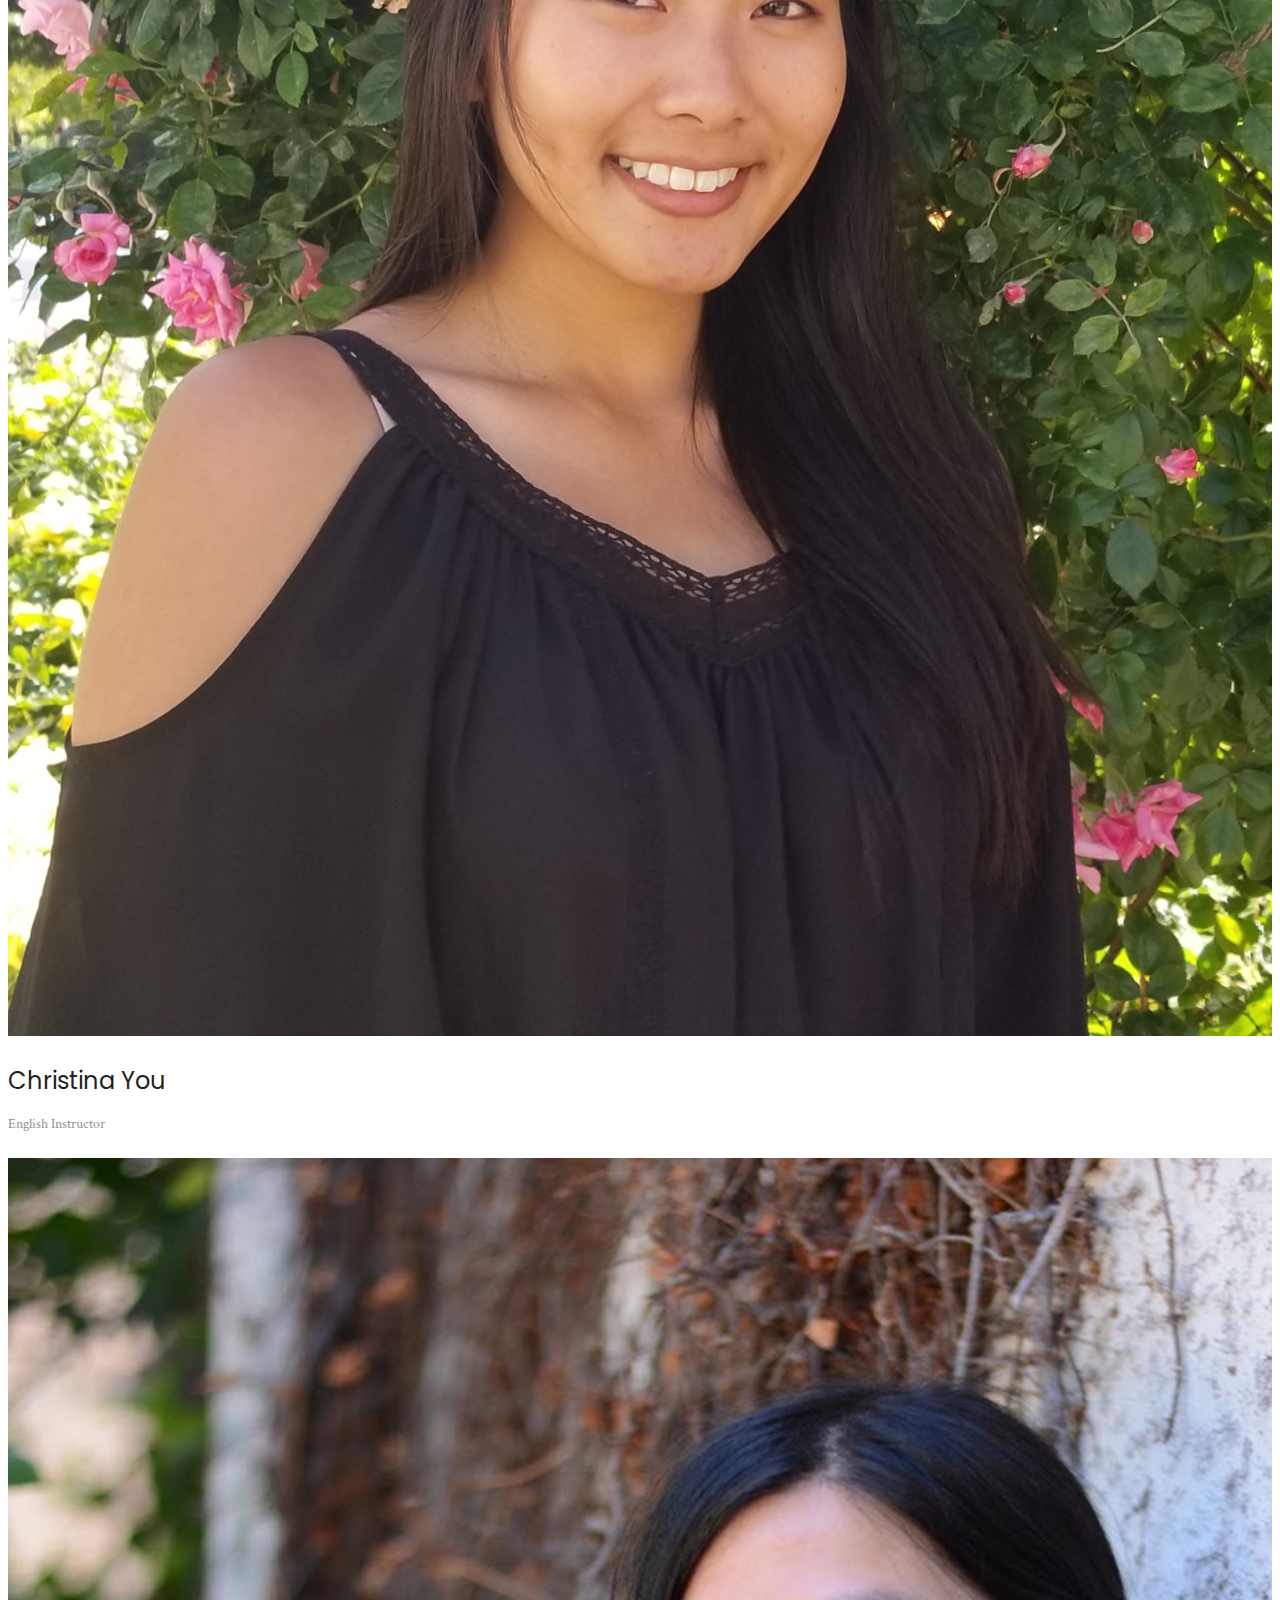
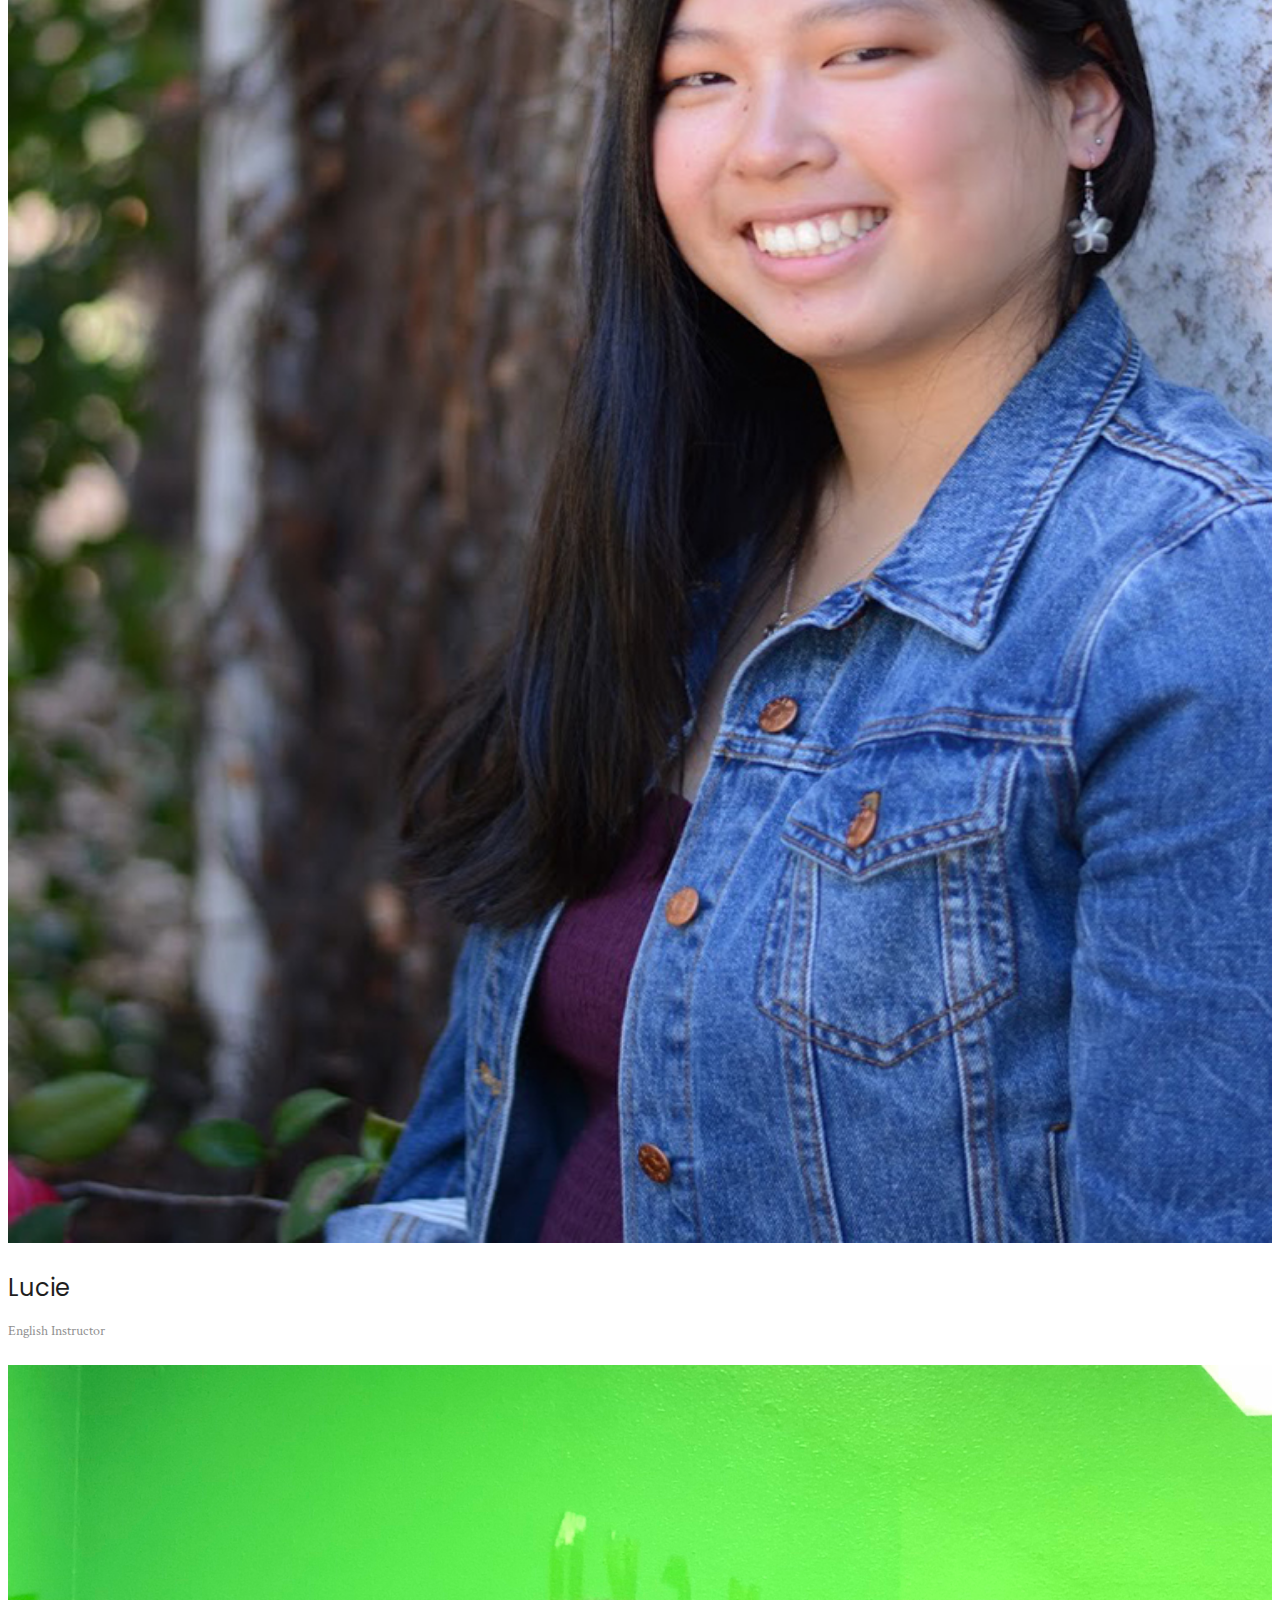
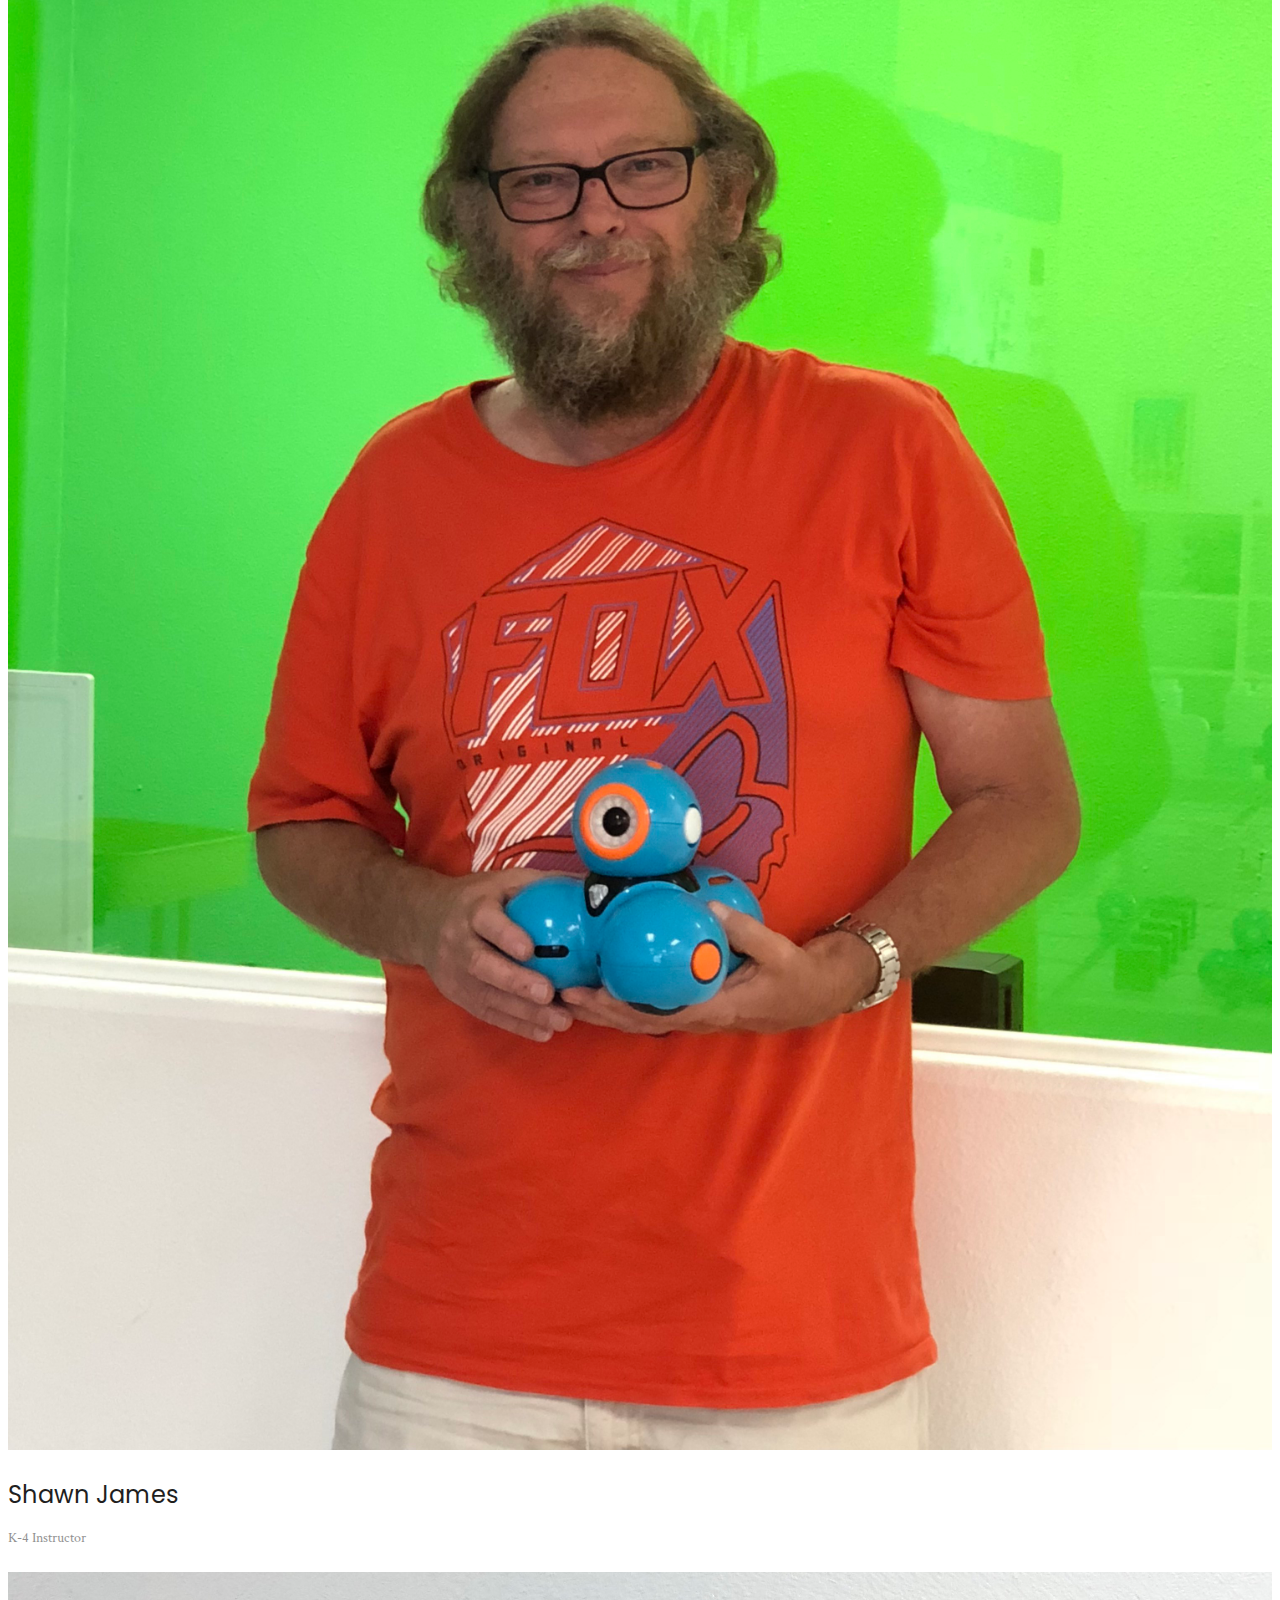
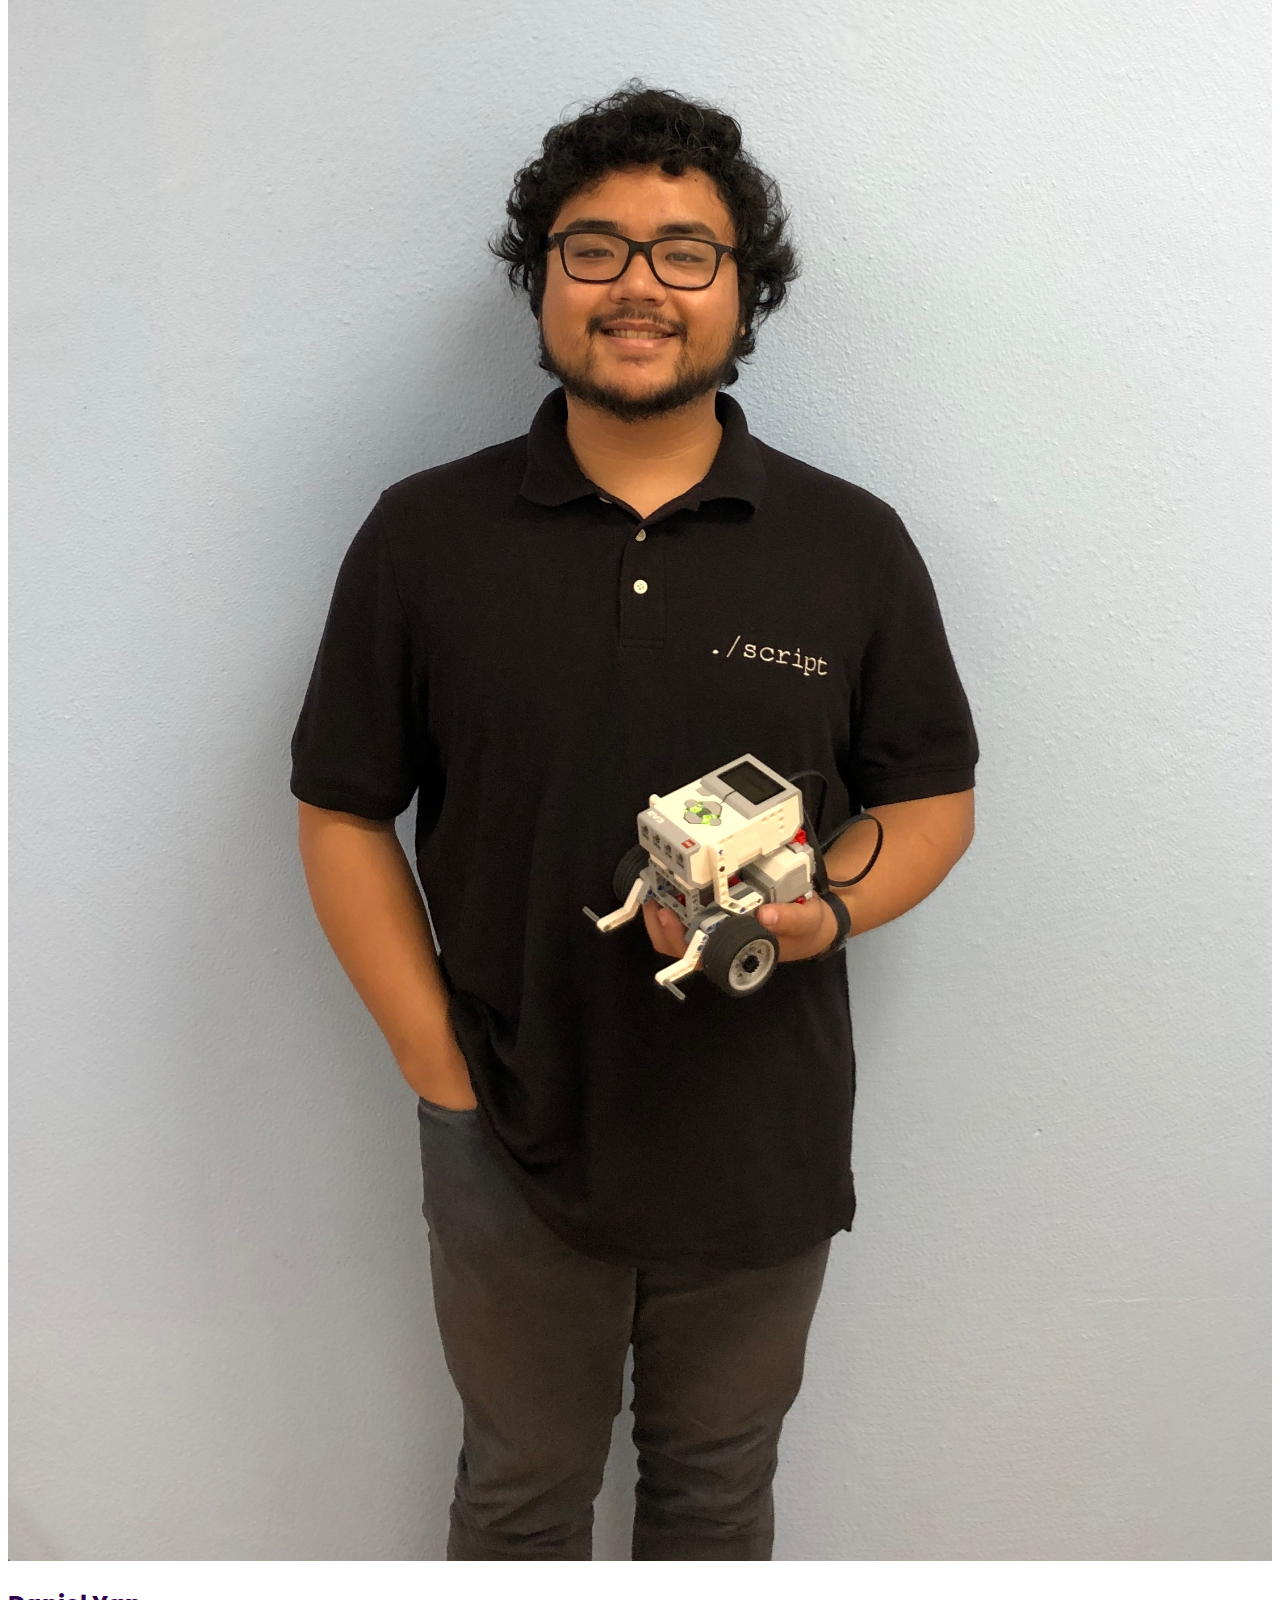
==== commit 3ef512dd: "Update about.html" ====
--- a/about.html
+++ b/about.html
@@ -278,7 +278,7 @@
                 <div class="col-xl-3 col-md-6 col-lg-3">
                     <div class="single_team">
                         <div class="thumb">
-                            <img src="img/team/eli.jpg" alt="">
+                            <img src="img/team/DY.jpg" alt="">
                             <div class="social_link">
                                 <a href="#"><i class="fa fa-envelope"></i></a>
                                 <a href="#"><i class="fa fa-twitter"></i></a>
@@ -287,7 +287,7 @@
                         </div>
                                  </div>
                         <div class="master_name text-center">
-                            <h3>Eli Zupke</h3>
+                            <h3>Daniel Yap</h3>
                             <p>Programming Instructor</p>
                         </div>
                     </div>
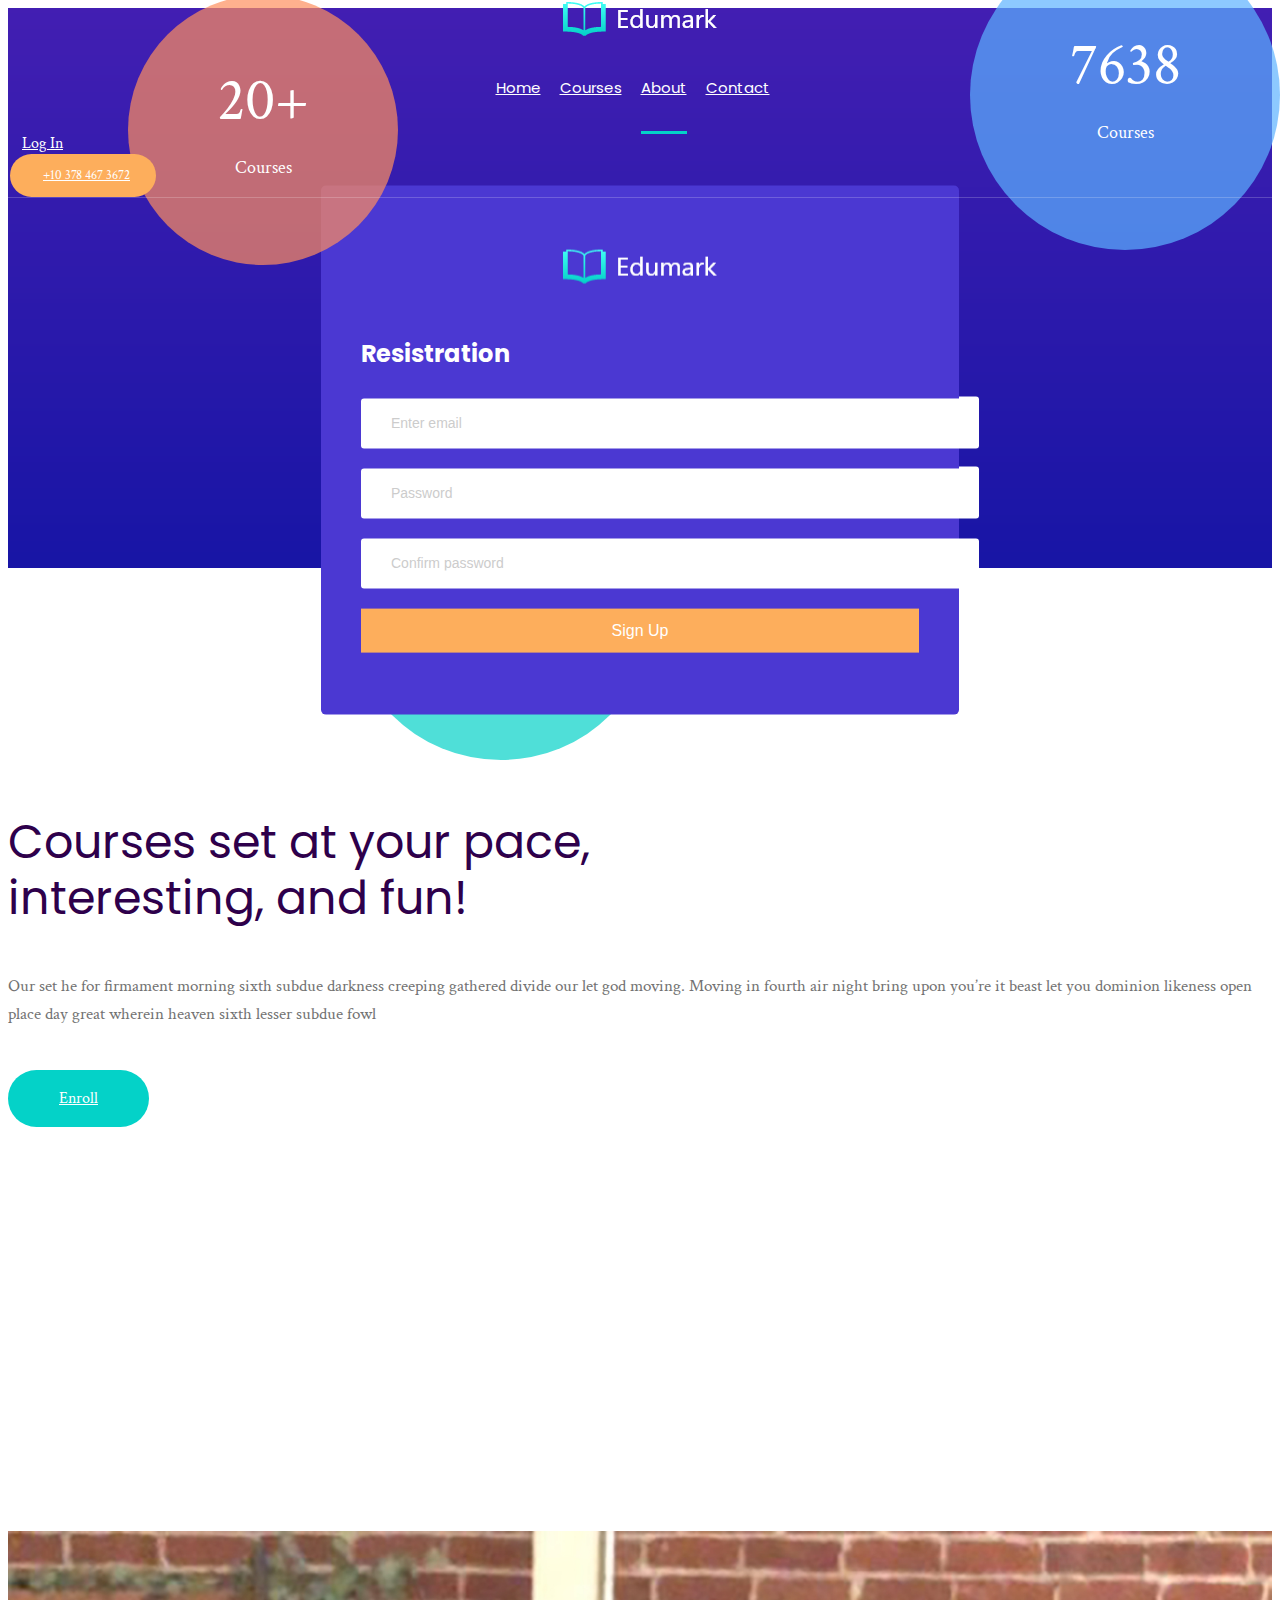
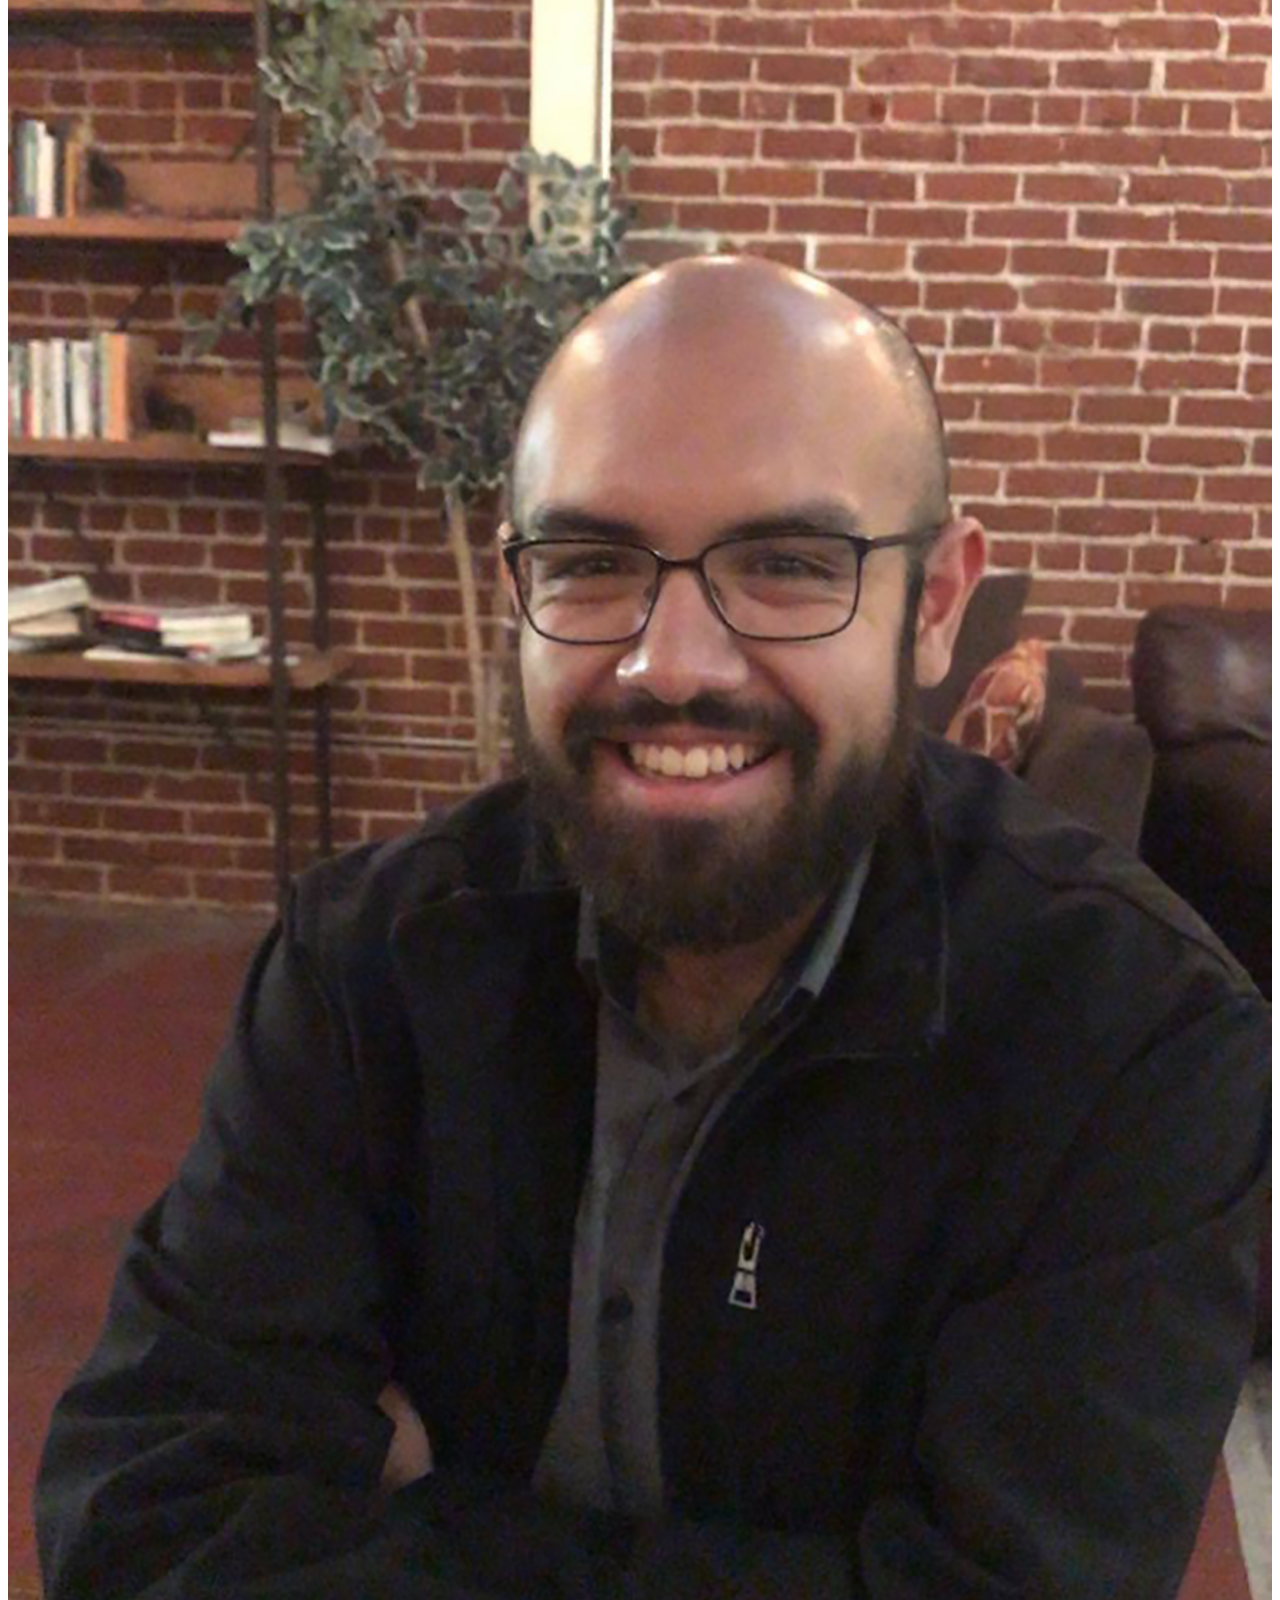
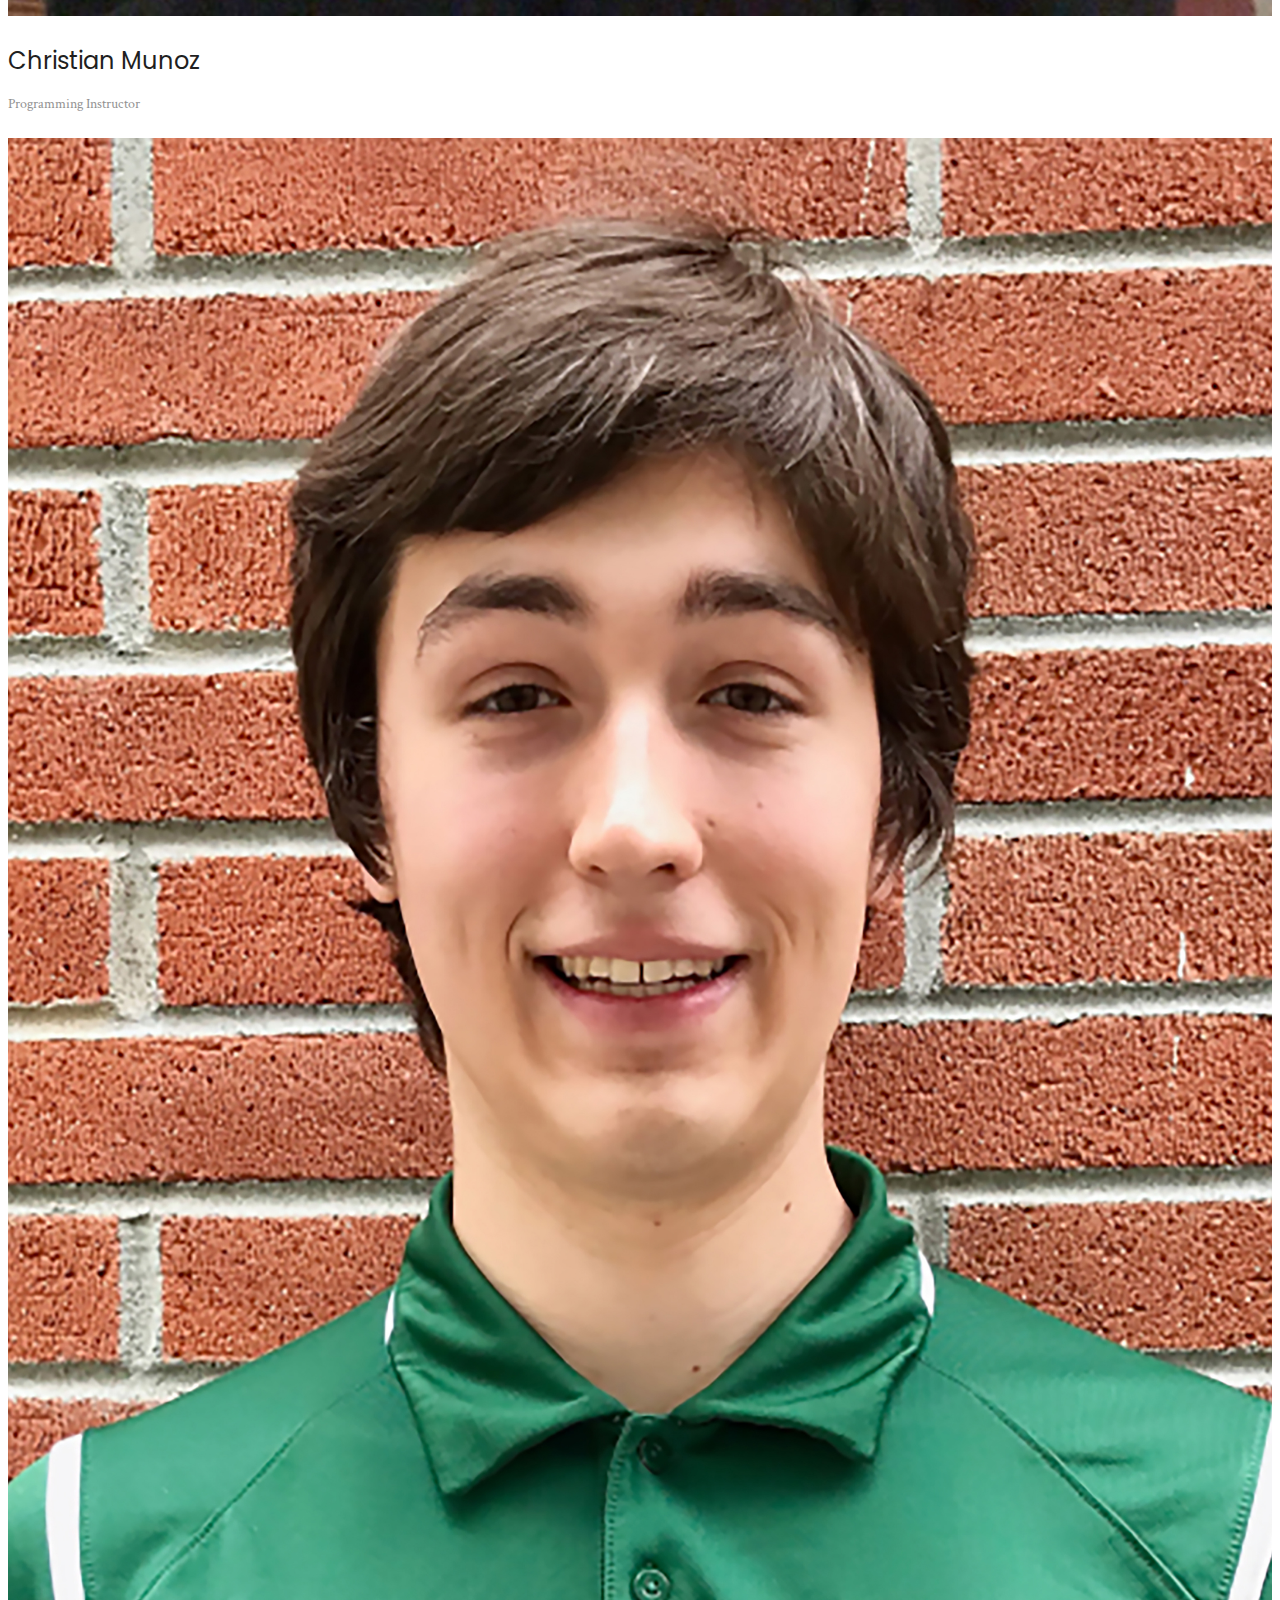
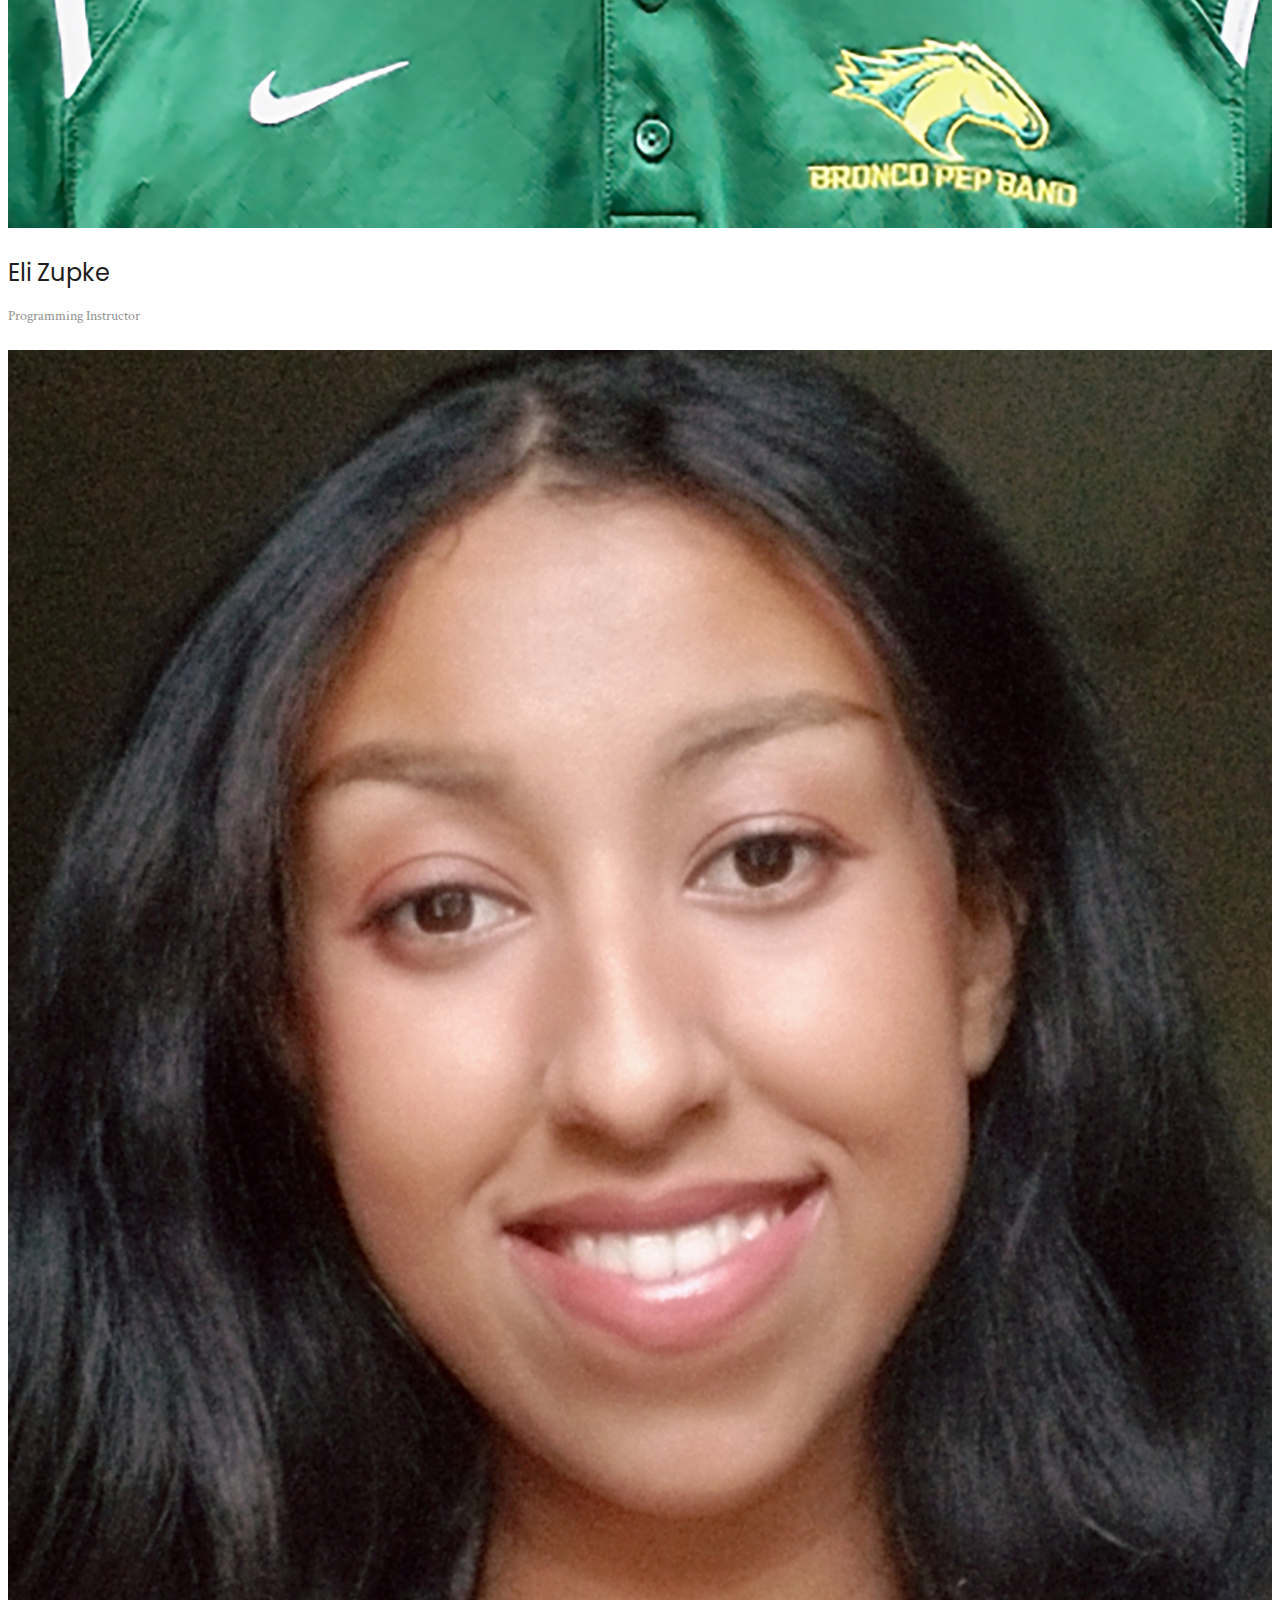
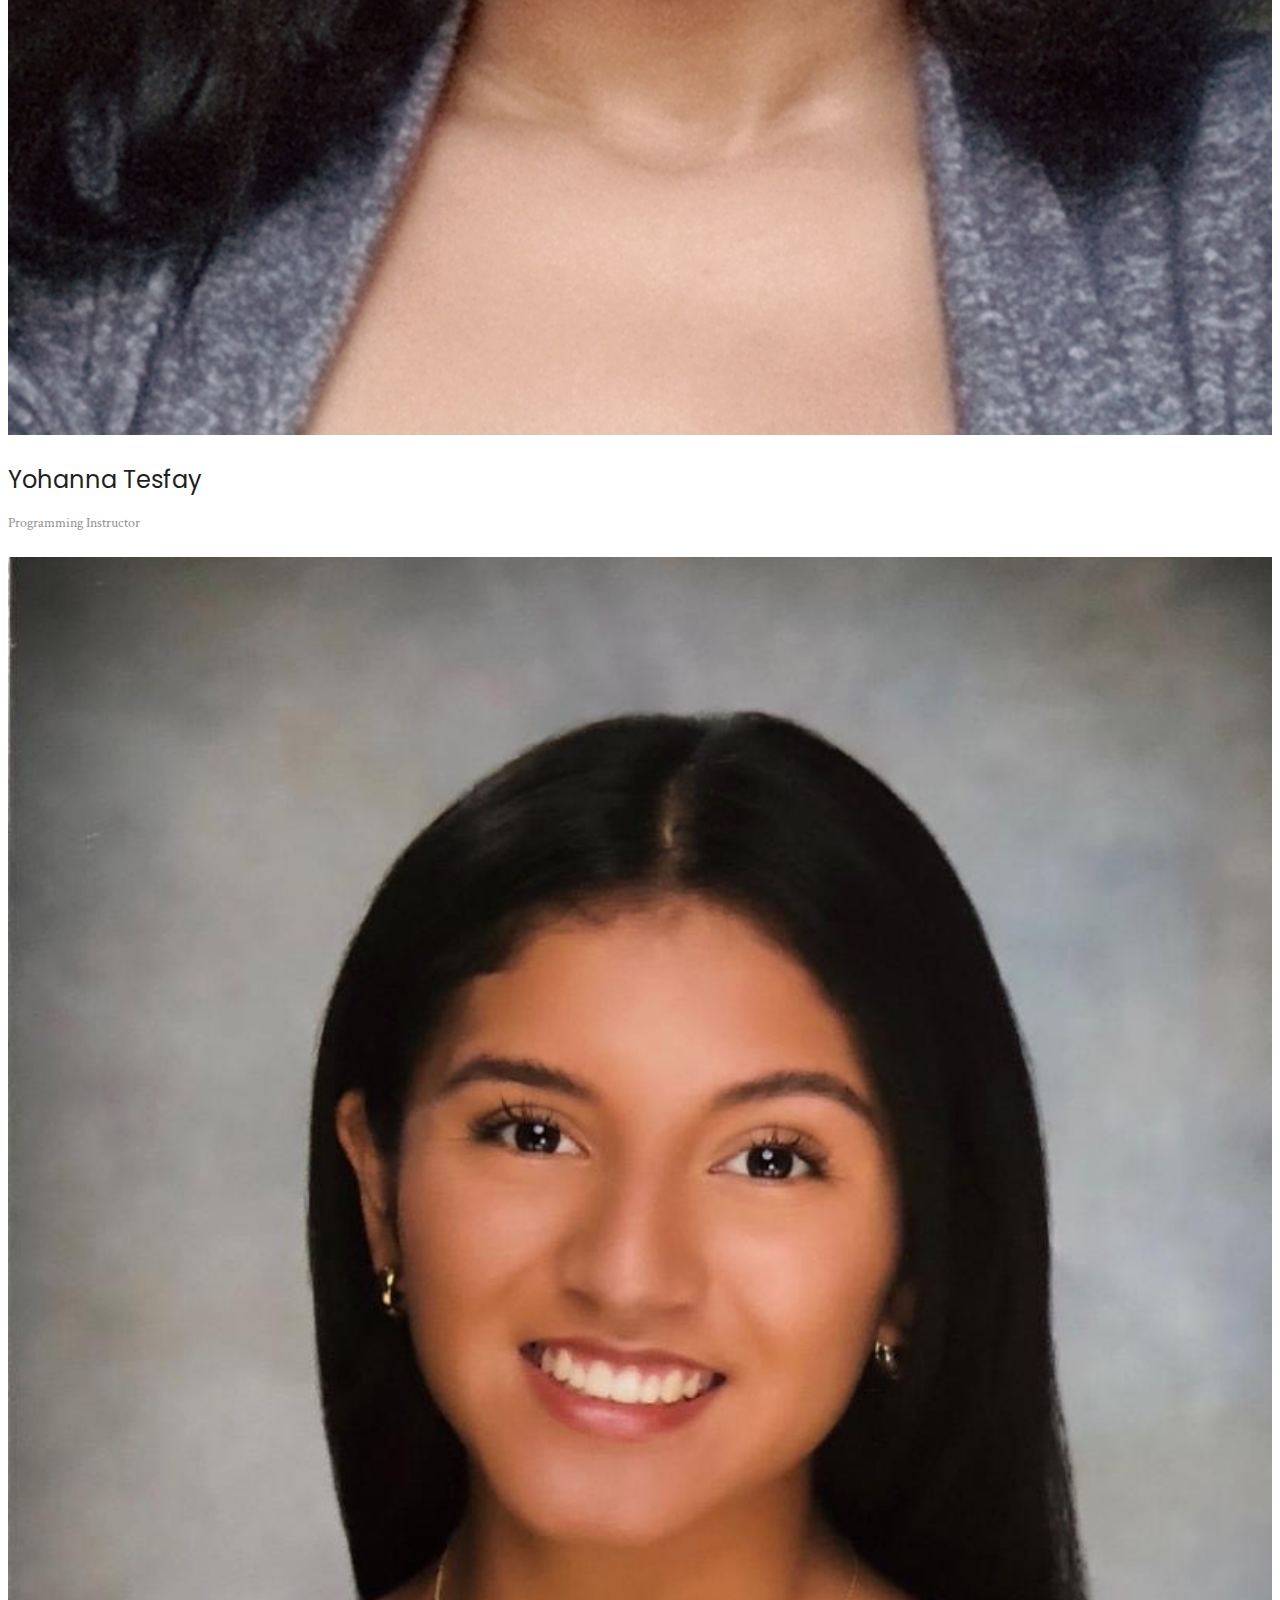
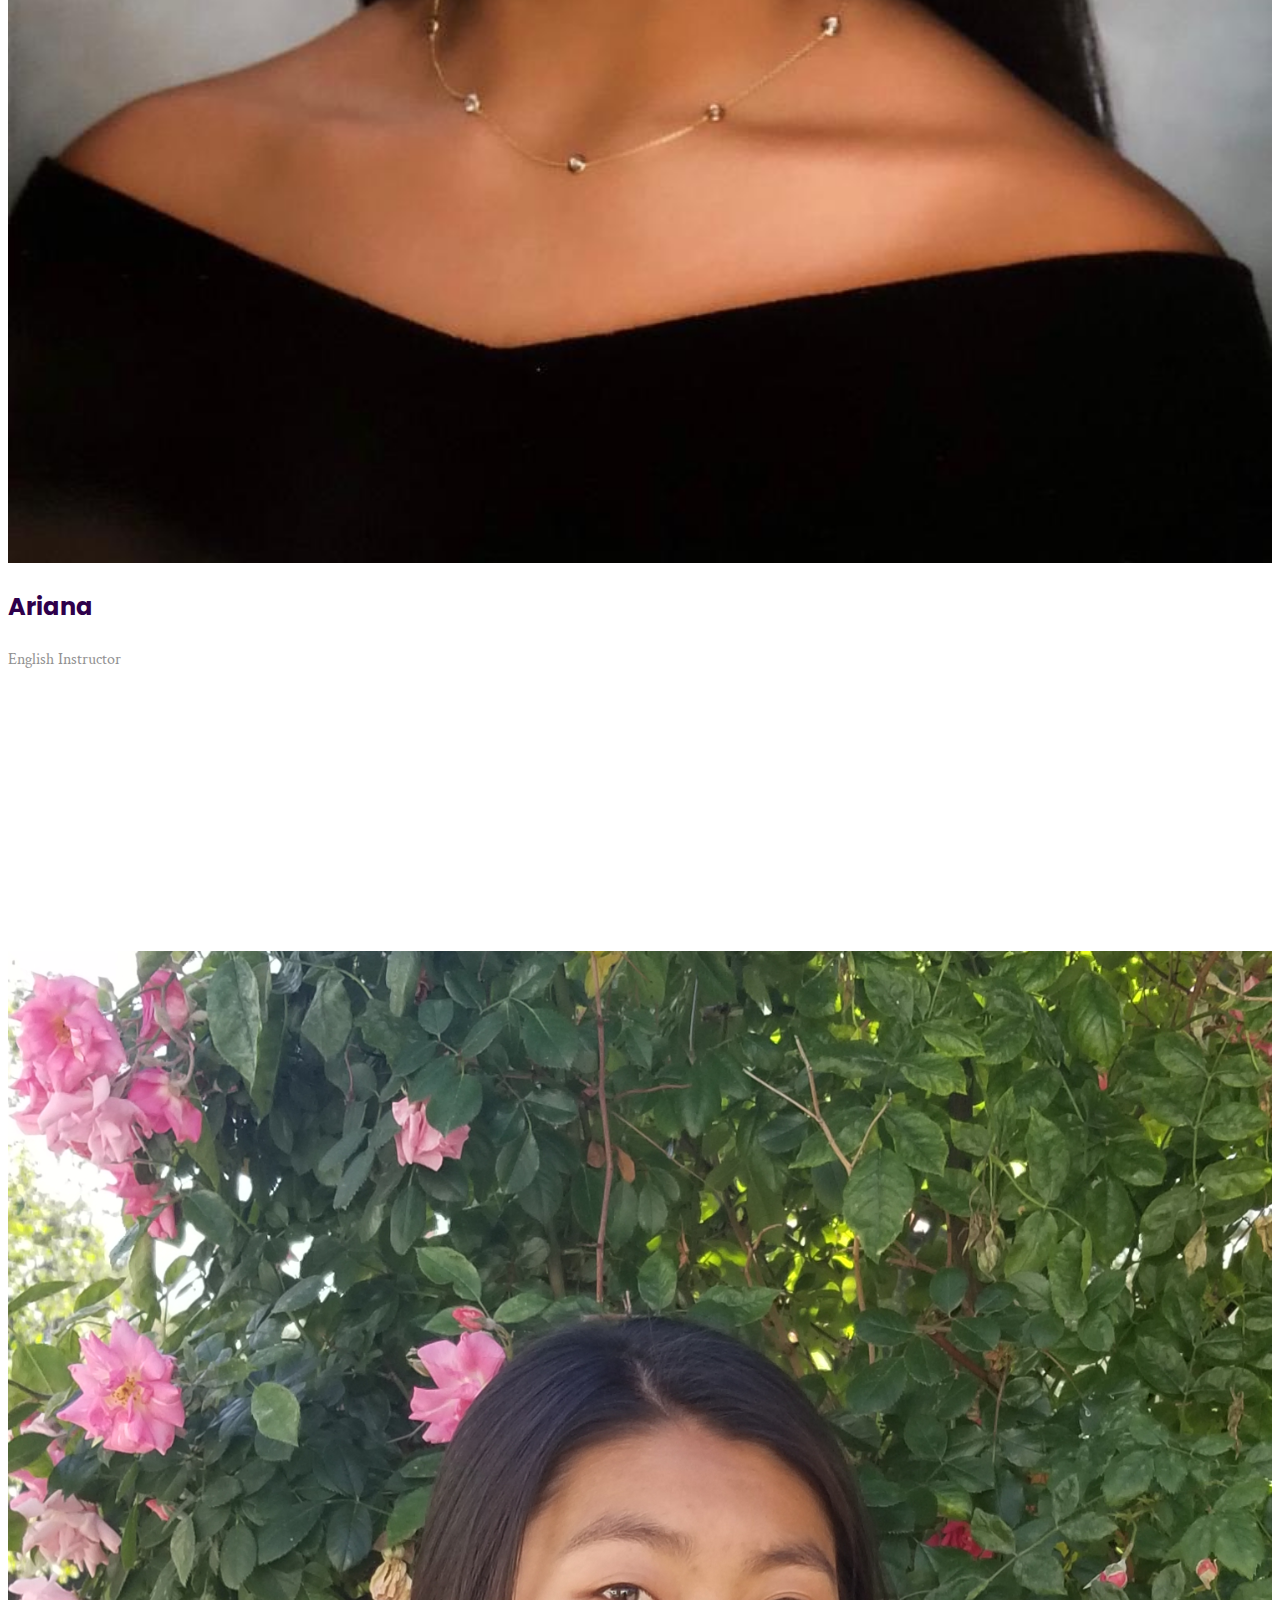
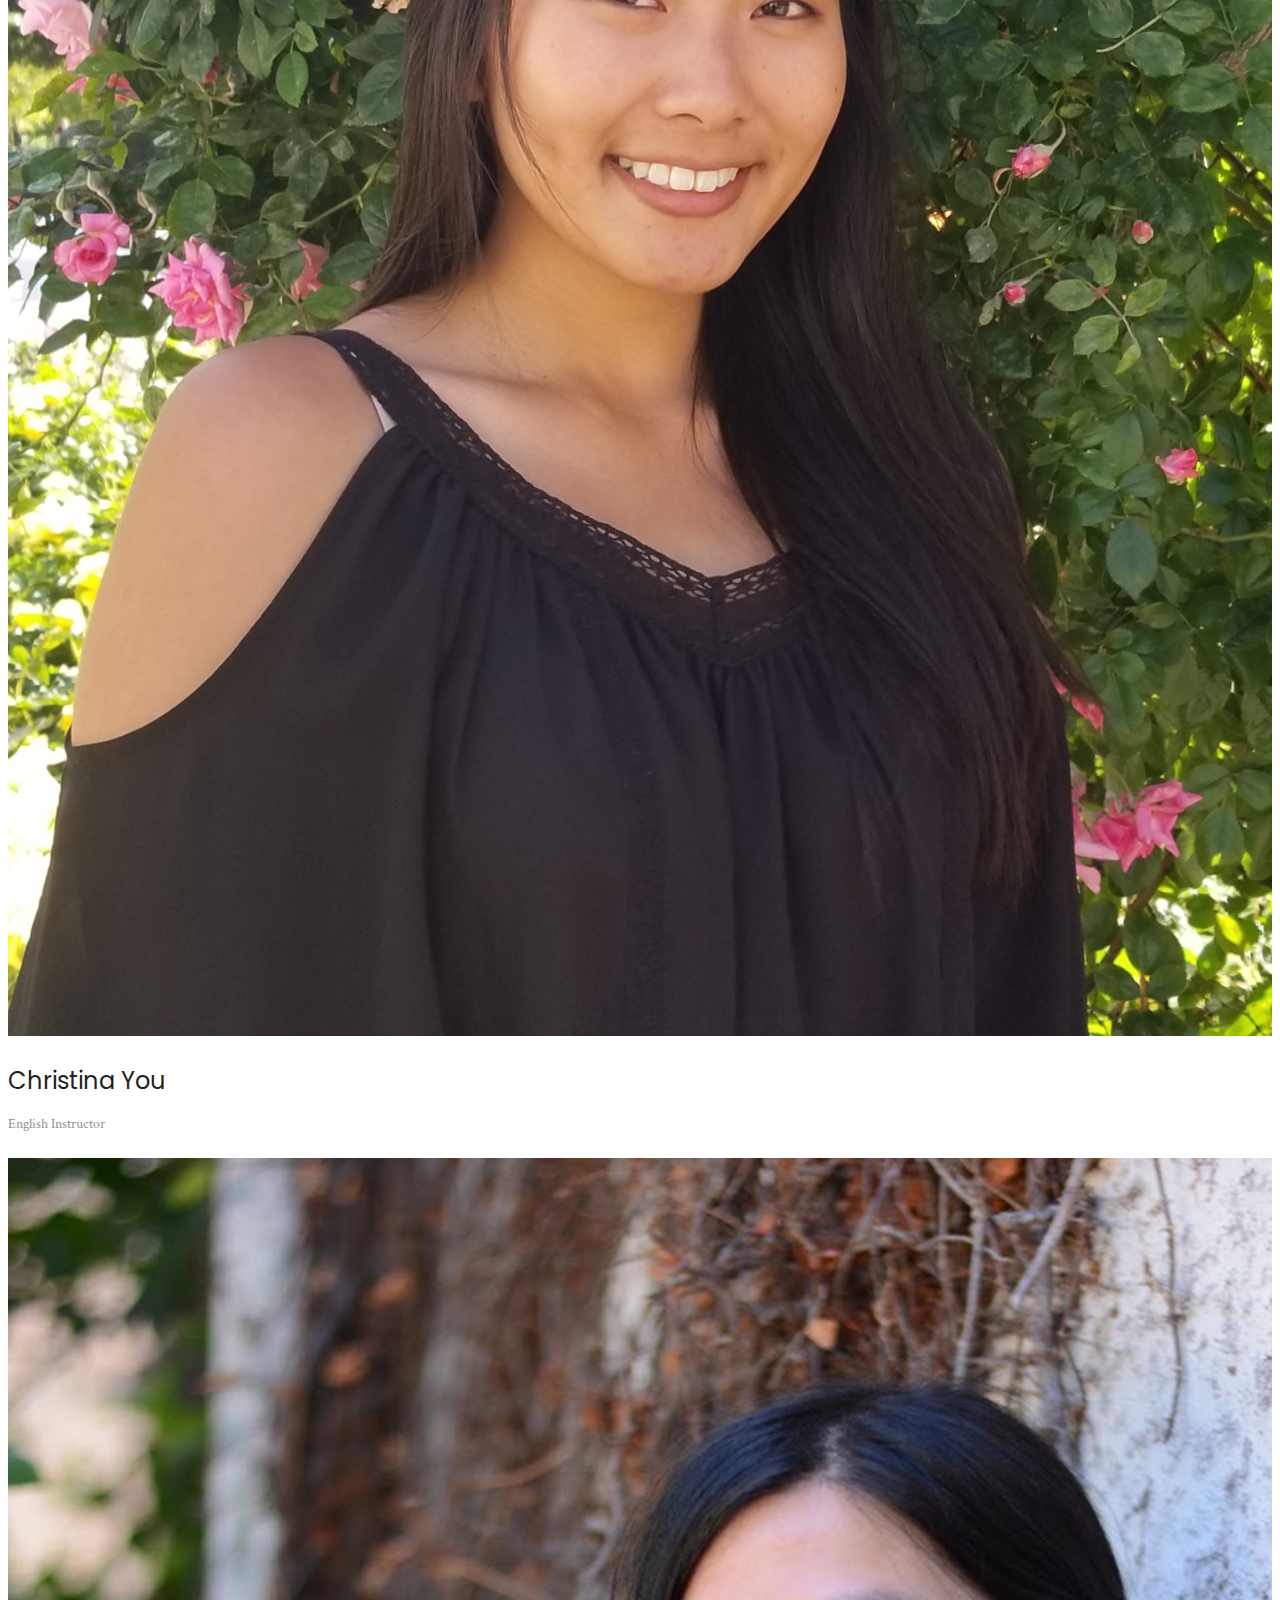
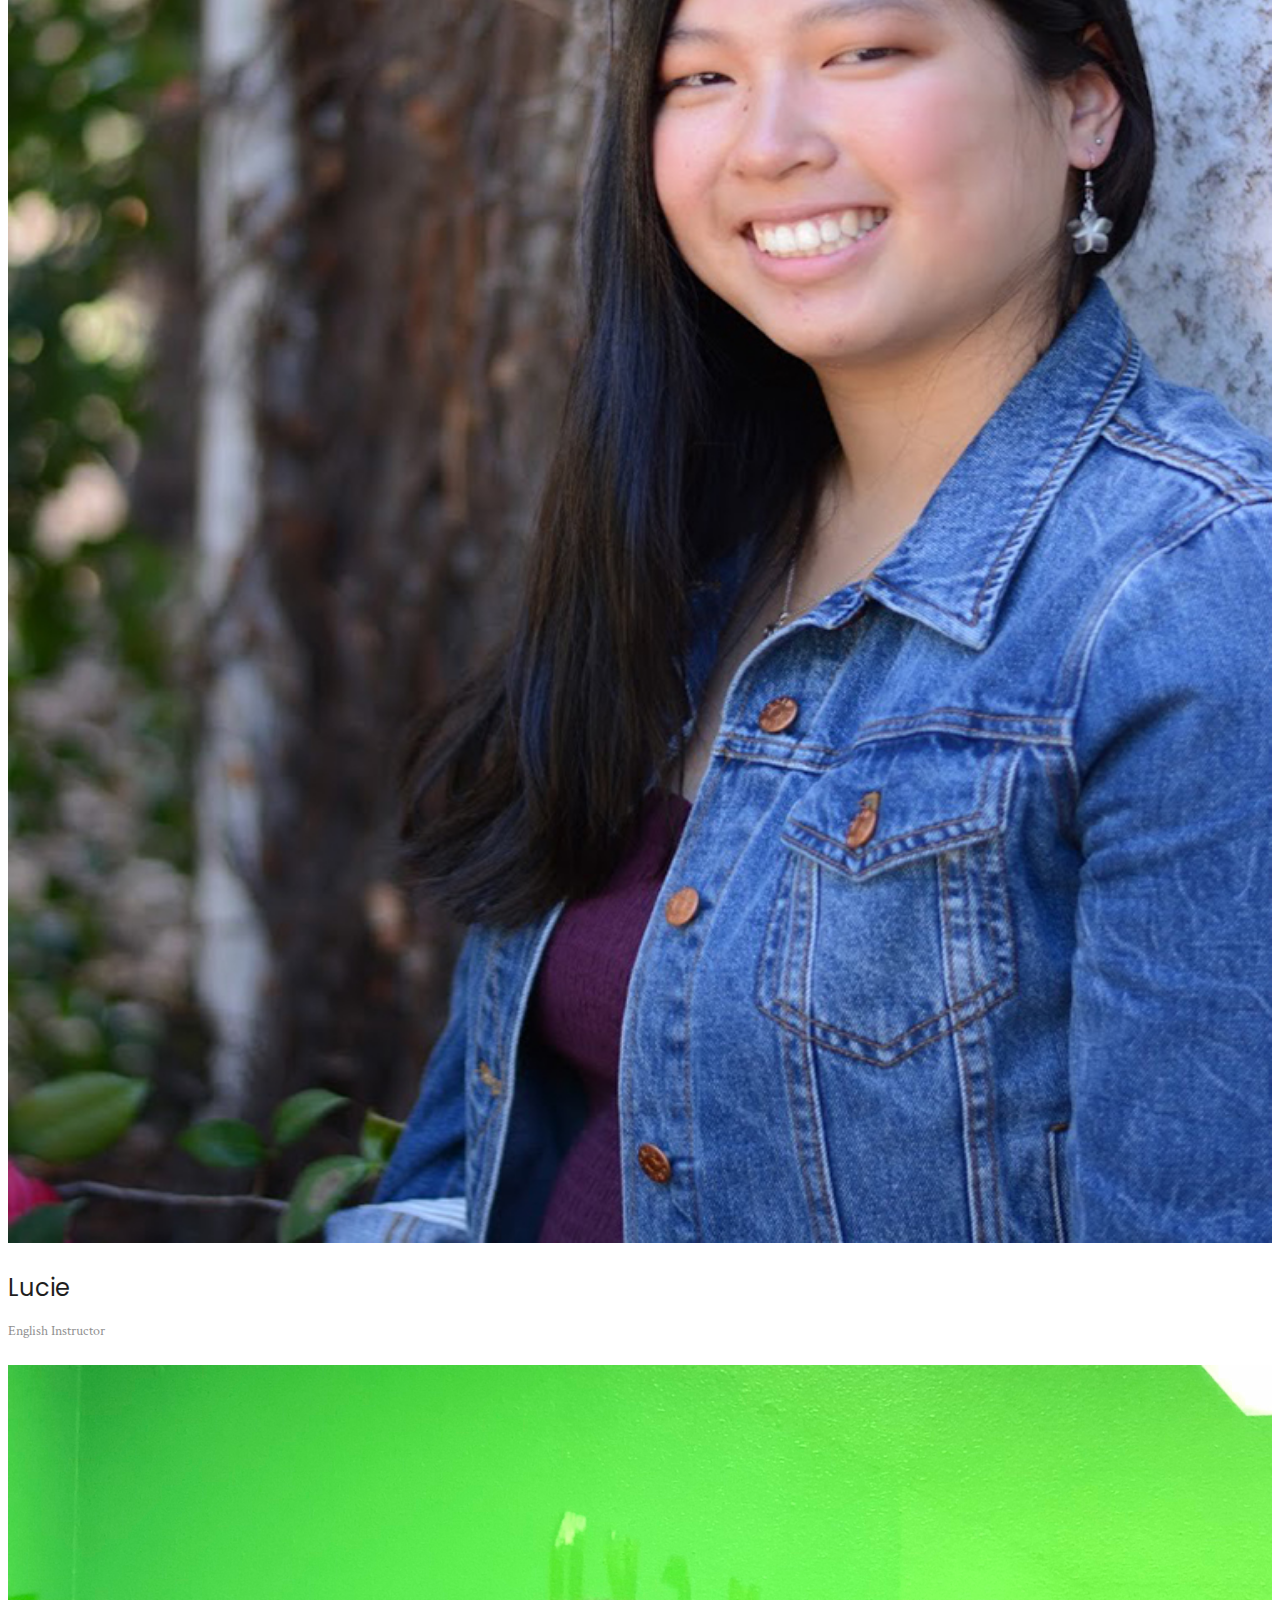
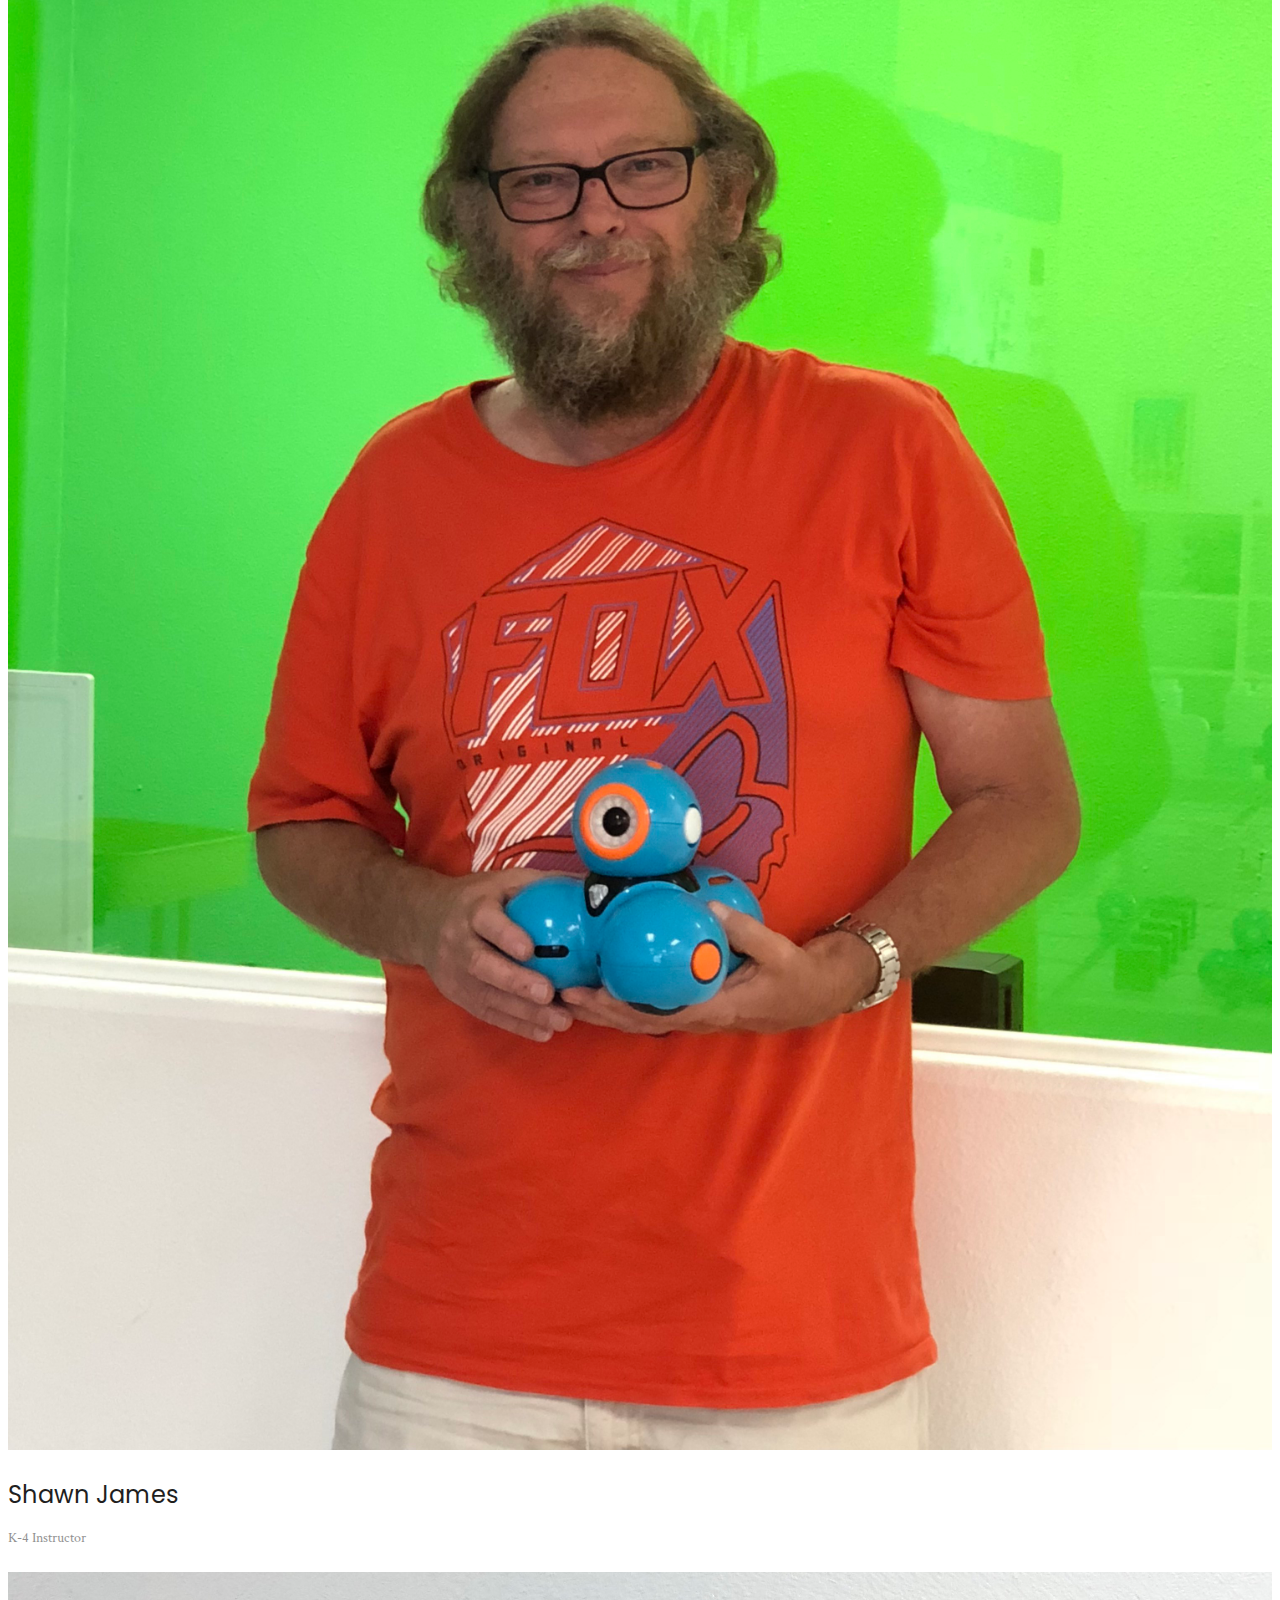
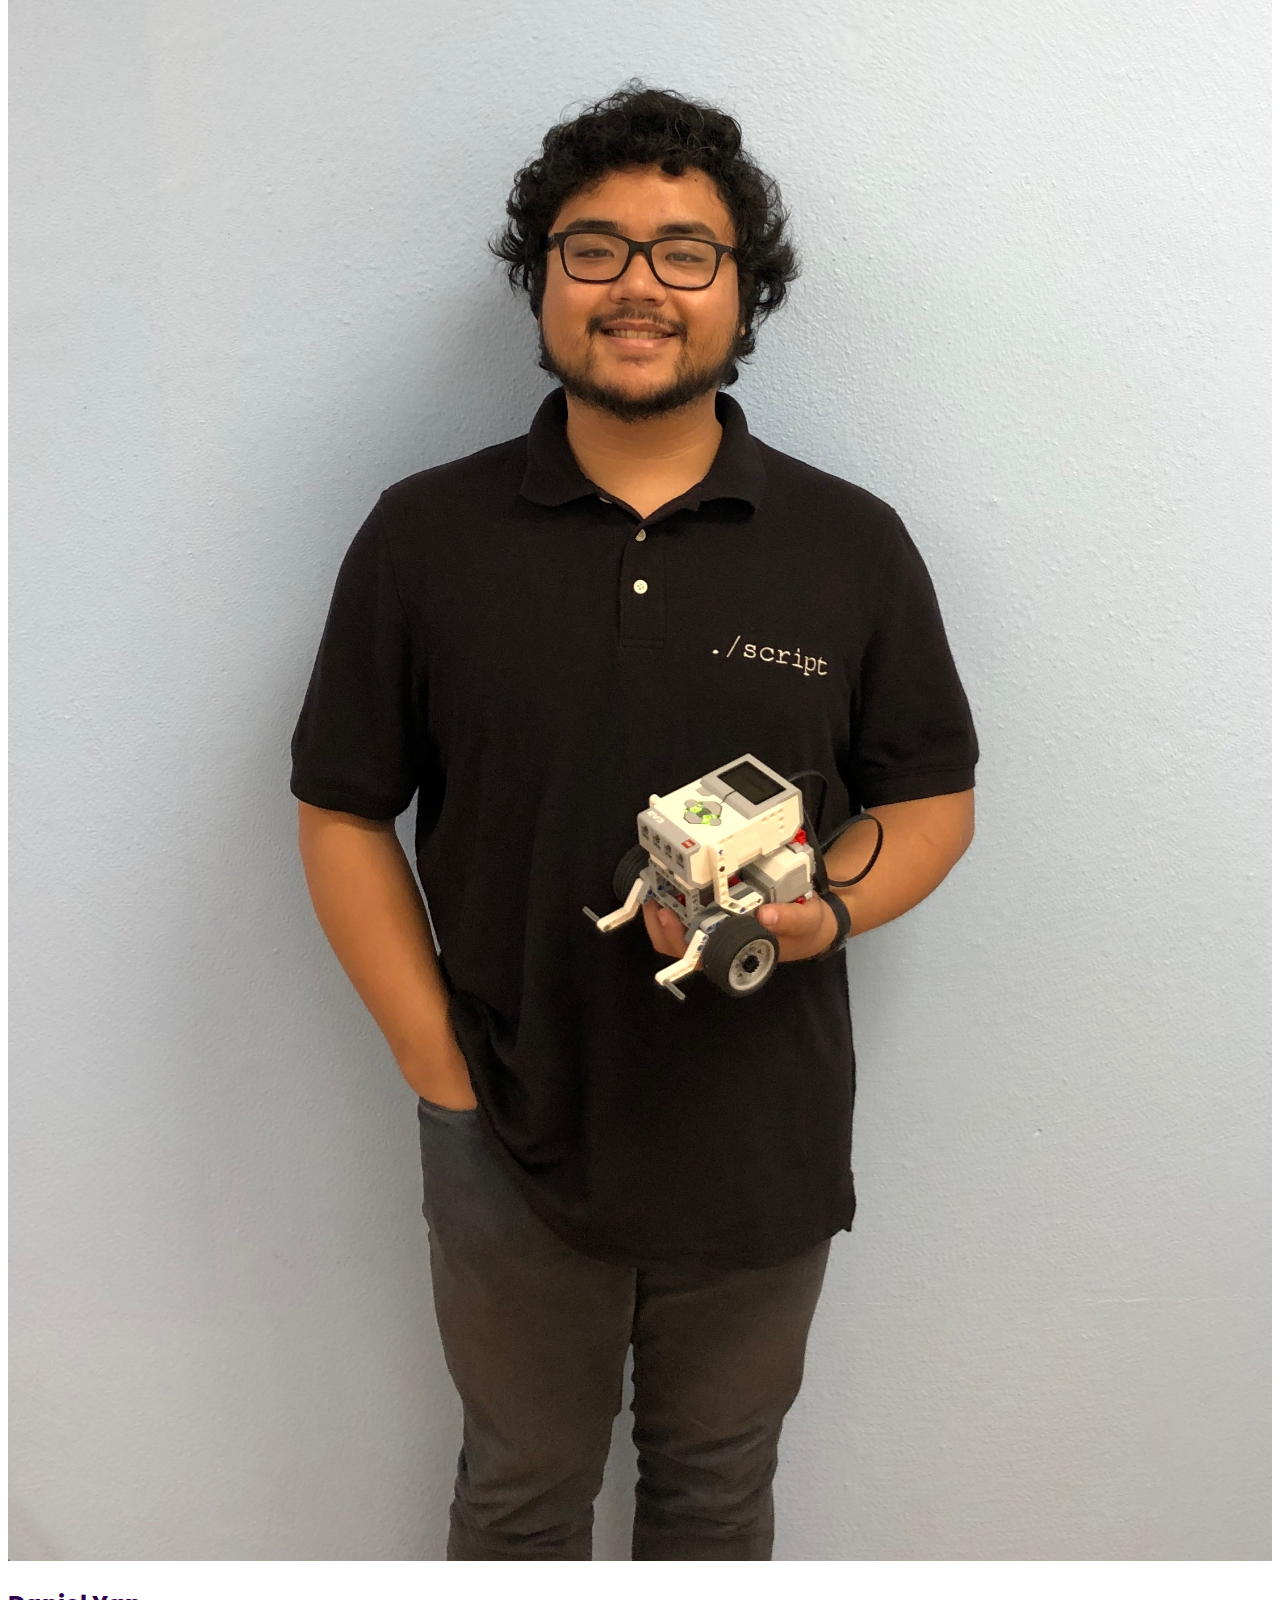
==== commit 1640c109: "Update about.html" ====
--- a/about.html
+++ b/about.html
@@ -4,7 +4,7 @@
 <head>
     <meta charset="utf-8">
     <meta http-equiv="x-ua-compatible" content="ie=edge">
-    <title>Edumark</title>
+    <title>Magikid</title>
     <meta name="description" content="">
     <meta name="viewport" content="width=device-width, initial-scale=1">
 
@@ -51,19 +51,9 @@
                                     <ul id="navigation">
                                         <li><a href="index.html">home</a></li>
                                         <li><a href="courses.html">Courses</a></li>
-                                        <li><a href="#">pages <i class="ti-angle-down"></i></a>
-                                            <ul class="submenu">
-                                                <li><a href="course_details.html">course details</a></li>
-                                                <li><a href="elements.html">elements</a></li>
-                                            </ul>
-                                        </li>
+                                       
                                         <li><a class="active" href="about.html">About</a></li>
-                                        <li><a href="#">blog <i class="ti-angle-down"></i></a>
-                                            <ul class="submenu">
-                                                <li><a href="blog.html">blog</a></li>
-                                                <li><a href="single-blog.html">single-blog</a></li>
-                                            </ul>
-                                        </li>
+                                      
                                         <li><a href="contact.html">Contact</a></li>
                                     </ul>
                                 </nav>
@@ -298,56 +288,6 @@
         </div>
     </div>
     <!-- our_team_member_end -->
-
-    <!-- testimonial_area_start -->
-    <div class="testimonial_area testimonial_bg_1 overlay">
-        <div class="testmonial_active owl-carousel">
-            <div class="single_testmoial">
-                <div class="container">
-                    <div class="row">
-                        <div class="col-xl-12">
-                            <div class="testmonial_text text-center">
-                                <div class="author_img">
-                                    <img src="img/testmonial/author_img.png" alt="">
-                                </div>
-                                <p>
-                                    "Working in conjunction with humanitarian aid <br> agencies we have supported
-                                    programmes to <br>
-                                    alleviate.
-                                    human suffering.
-
-                                </p>
-                                <span>- Jquileen</span>
-                            </div>
-                        </div>
-                    </div>
-                </div>
-            </div>
-            <div class="single_testmoial">
-                <div class="container">
-                    <div class="row">
-                        <div class="col-xl-12">
-                            <div class="testmonial_text text-center">
-                                <div class="author_img">
-                                    <img src="img/testmonial/author_img.png" alt="">
-                                </div>
-                                <p>
-                                    "Working in conjunction with humanitarian aid <br> agencies we have supported
-                                    programmes to <br>
-                                    alleviate.
-                                    human suffering.
-
-                                </p>
-                                <span>- Jquileen</span>
-                            </div>
-                        </div>
-                    </div>
-                </div>
-            </div>
-        </div>
-    </div>
-    <!-- testimonial_area_end -->
-
     <!-- our_courses_start -->
     <div class="our_courses">
         <div class="container">
@@ -414,102 +354,6 @@
         </div>
     </div>
     <!-- our_courses_end -->
-
-    <!-- subscribe_newsletter_Start -->
-    <div class="subscribe_newsletter">
-        <div class="container">
-            <div class="row">
-                <div class="col-xl-6 col-lg-6">
-                    <div class="newsletter_text">
-                        <h3>Subscribe Newsletter</h3>
-                        <p>Your domain control panel is designed for ease-of-use and allows for all aspects of your</p>
-                    </div>
-                </div>
-                <div class="col-xl-5 offset-xl-1 col-lg-6">
-                    <div class="newsletter_form">
-                        <h4>Your domain control panel is</h4>
-                        <form action="#" class="newsletter_form">
-                            <input type="text" placeholder="Enter your mail">
-                            <button type="submit">Sign Up</button>
-                        </form>
-                    </div>
-                </div>
-            </div>
-        </div>
-    </div>
-    <!-- subscribe_newsletter_end -->
-
-    <!-- our_latest_blog_start -->
-    <div class="our_latest_blog">
-        <div class="container">
-            <div class="row">
-                <div class="col-xl-12">
-                    <div class="section_title text-center mb-100">
-                        <h3>Our Latest Blog</h3>
-                    </div>
-                </div>
-            </div>
-            <div class="row">
-                <div class="col-xl-4 col-md-4">
-                    <div class="single_latest_blog">
-                        <div class="thumb">
-                            <img src="img/latest_blog/1.png" alt="">
-                        </div>
-                        <div class="content_blog">
-                            <div class="date">
-                                <p>12 Jun, 2019 in <a href="#">Design tips</a></p>
-                            </div>
-                            <div class="blog_meta">
-                                <h3><a href="#">Commitment to dedicated Support</a></h3>
-                            </div>
-                            <p class="blog_text">
-                                Firmament morning sixth subdue darkness creeping gathered divide.
-                            </p>
-                        </div>
-                    </div>
-                </div>
-                <div class="col-xl-4 col-md-4">
-                    <div class="single_latest_blog">
-                        <div class="thumb">
-                            <img src="img/latest_blog/2.png" alt="">
-                        </div>
-                        <div class="content_blog">
-                            <div class="date">
-                                <p>12 Jun, 2019 in <a href="#">Design tips</a></p>
-                            </div>
-                            <div class="blog_meta">
-                                <h3><a href="#">Commitment to dedicated Support</a></h3>
-                            </div>
-                            <p class="blog_text">
-                                Firmament morning sixth subdue darkness creeping gathered divide.
-                            </p>
-                        </div>
-                    </div>
-                </div>
-                <div class="col-xl-4 col-md-4">
-                    <div class="single_latest_blog">
-                        <div class="thumb">
-                            <img src="img/latest_blog/3.png" alt="">
-                        </div>
-                        <div class="content_blog">
-                            <div class="date">
-                                <p>12 Jun, 2019 in <a href="#">Design tips</a></p>
-                            </div>
-                            <div class="blog_meta">
-                                <h3><a href="#">Commitment to dedicated Support</a></h3>
-                            </div>
-                            <p class="blog_text">
-                                Firmament morning sixth subdue darkness creeping gathered divide.
-                            </p>
-                        </div>
-                    </div>
-                </div>
-            </div>
-        </div>
-    </div>
-    <!-- our_latest_blog_end -->
-
-
     <!-- footer -->
     <footer class="footer footer_bg_1">
         <div class="footer_top">
